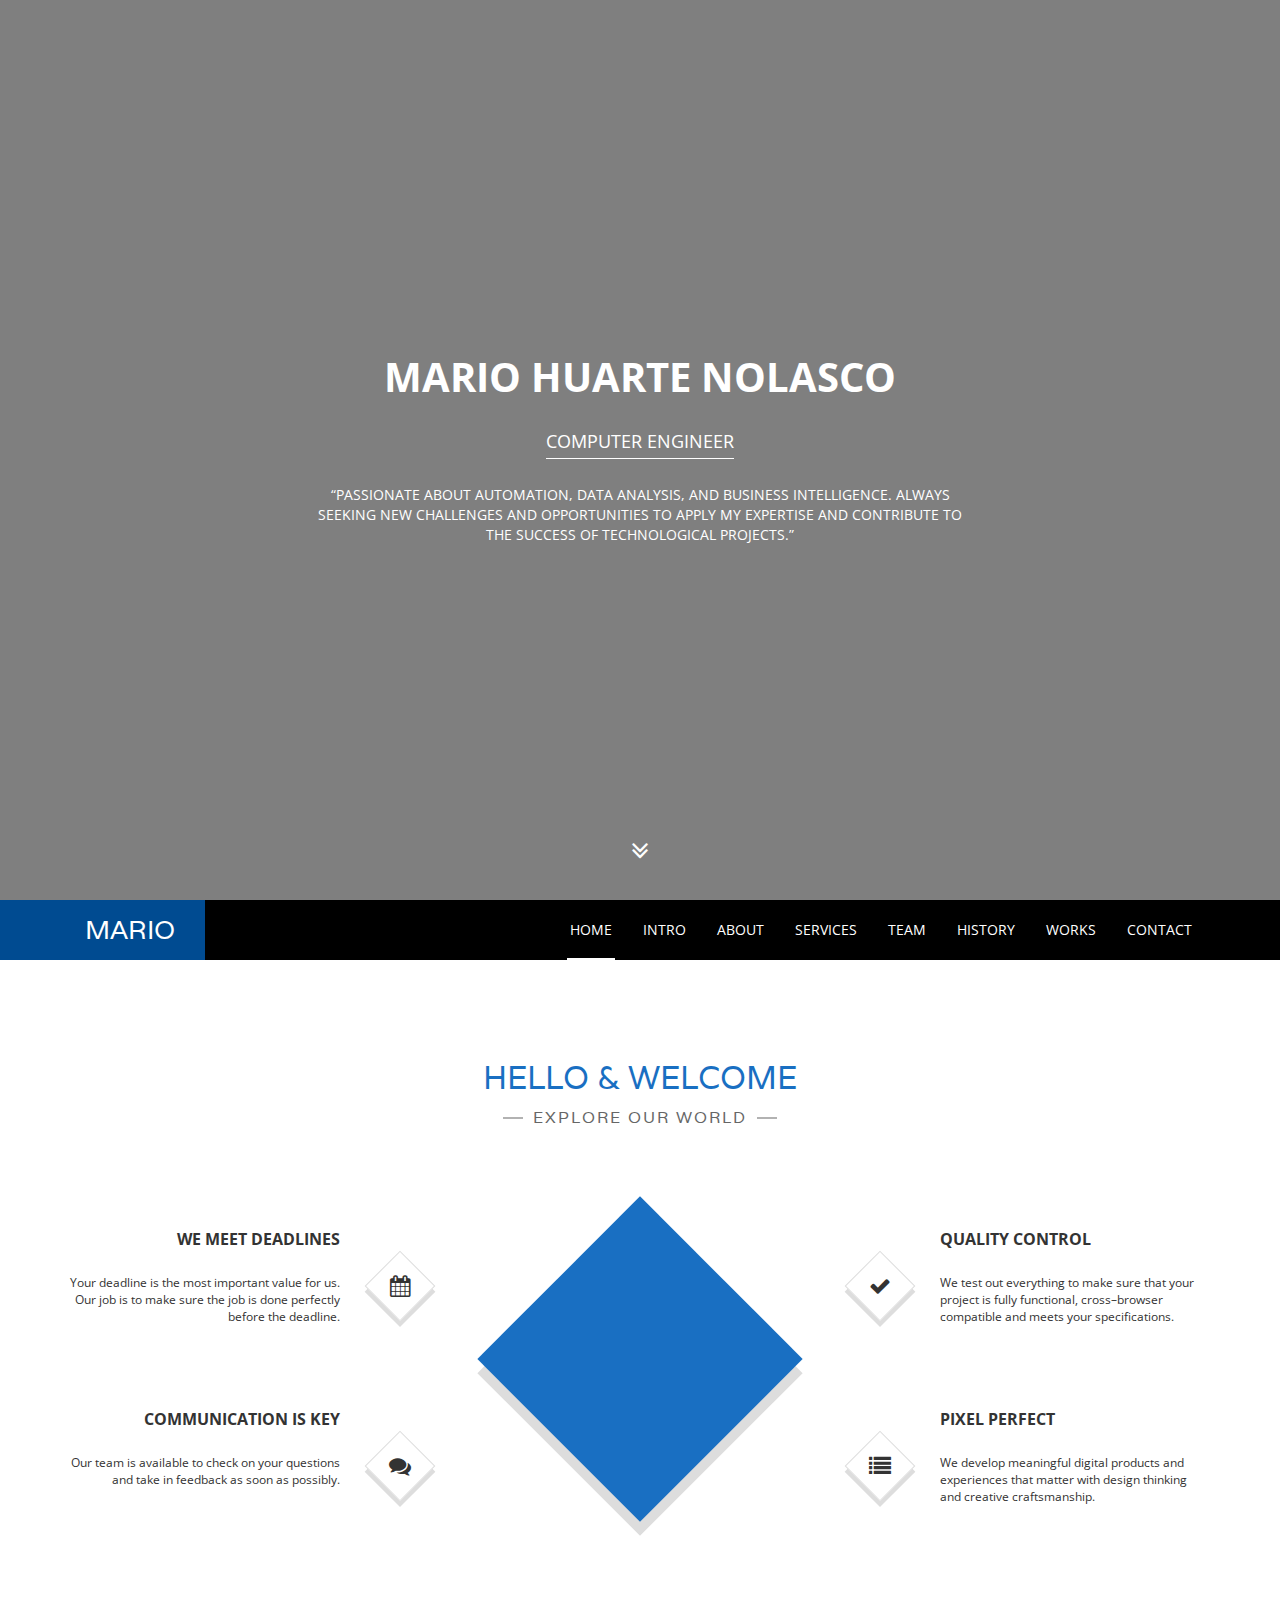
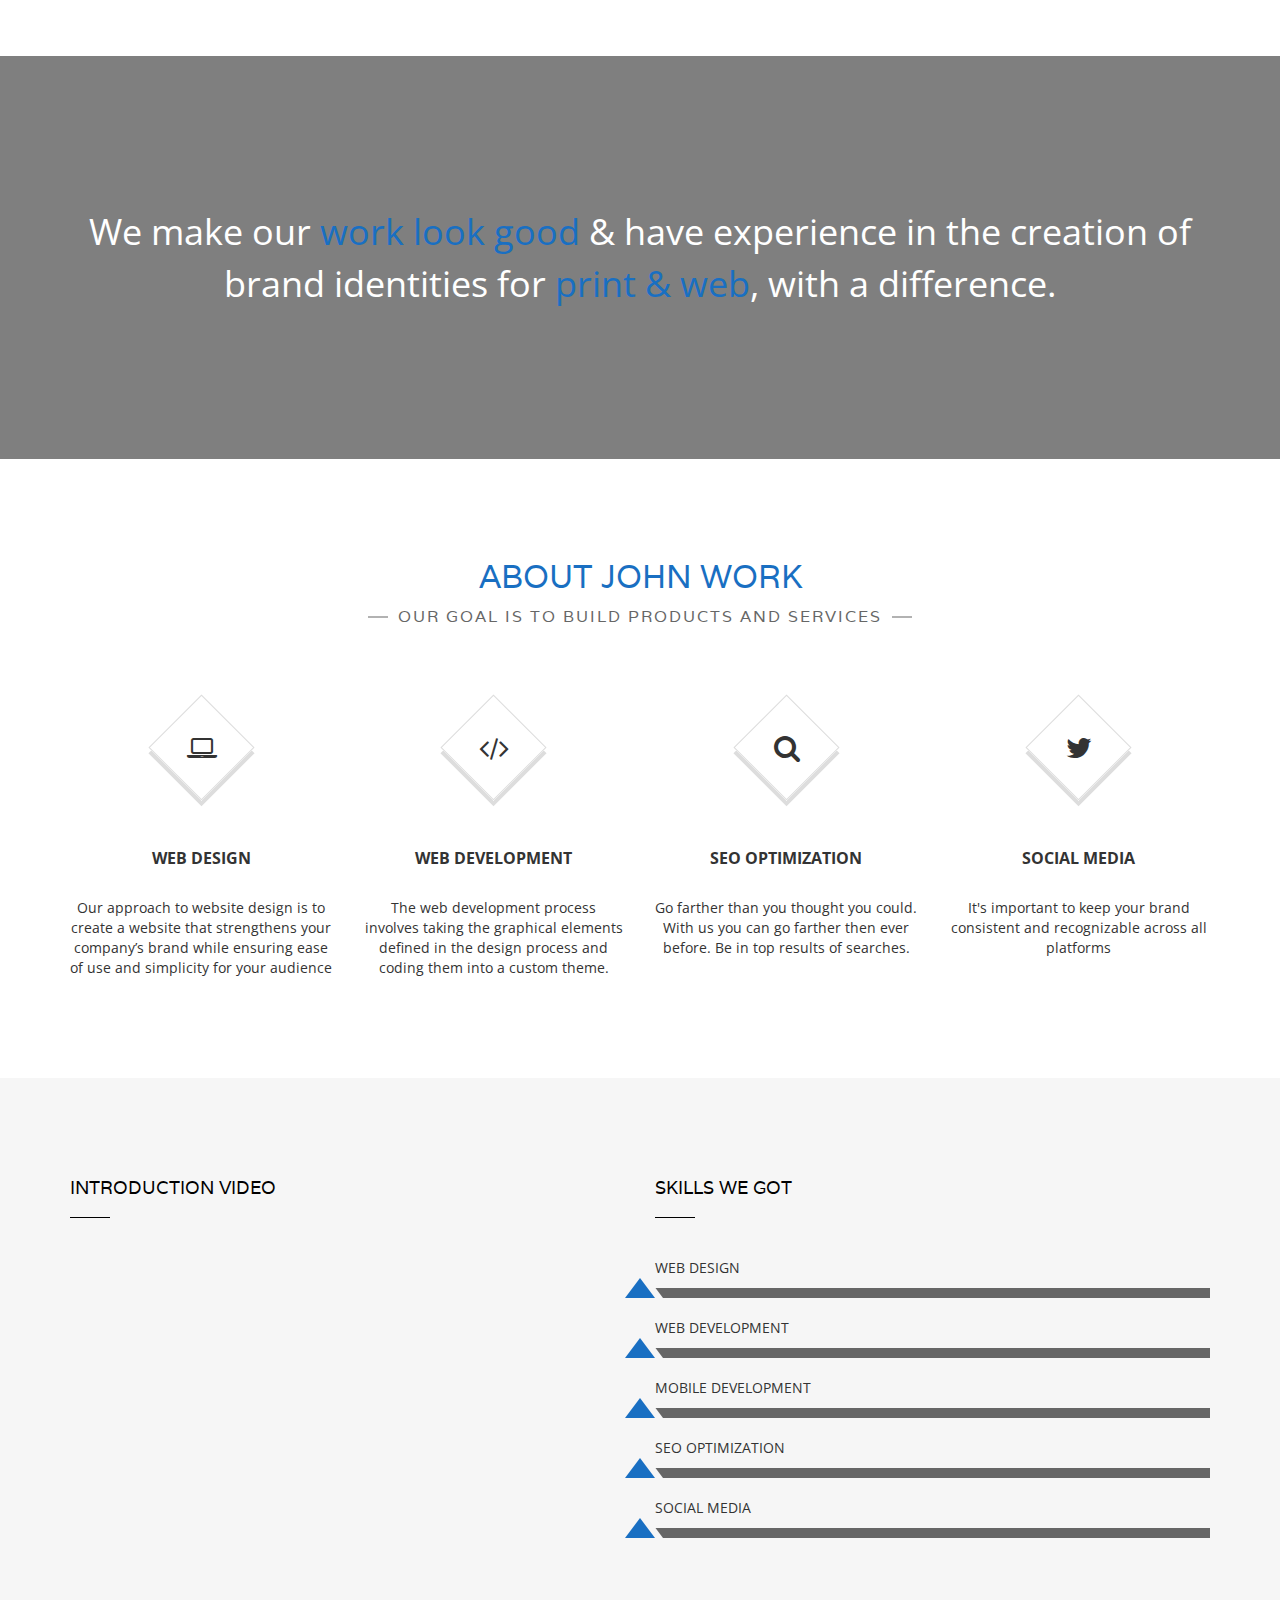
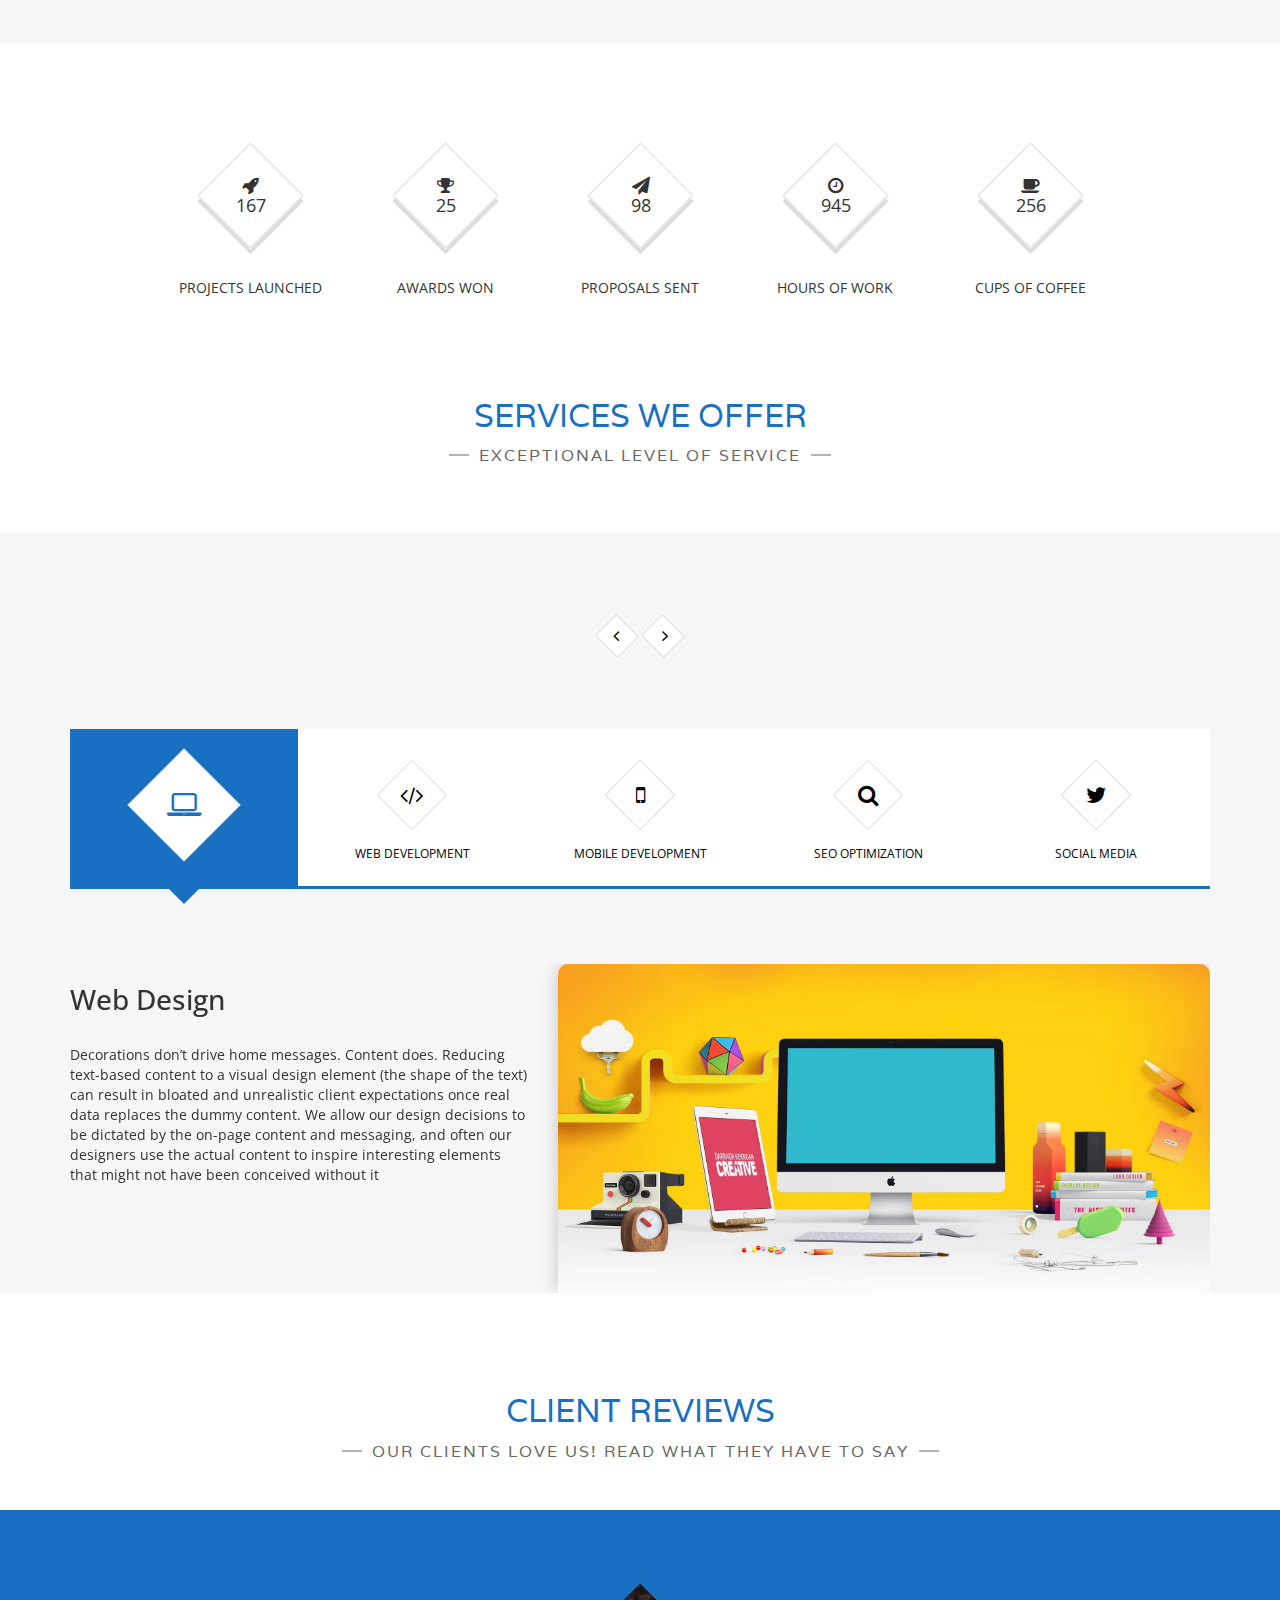
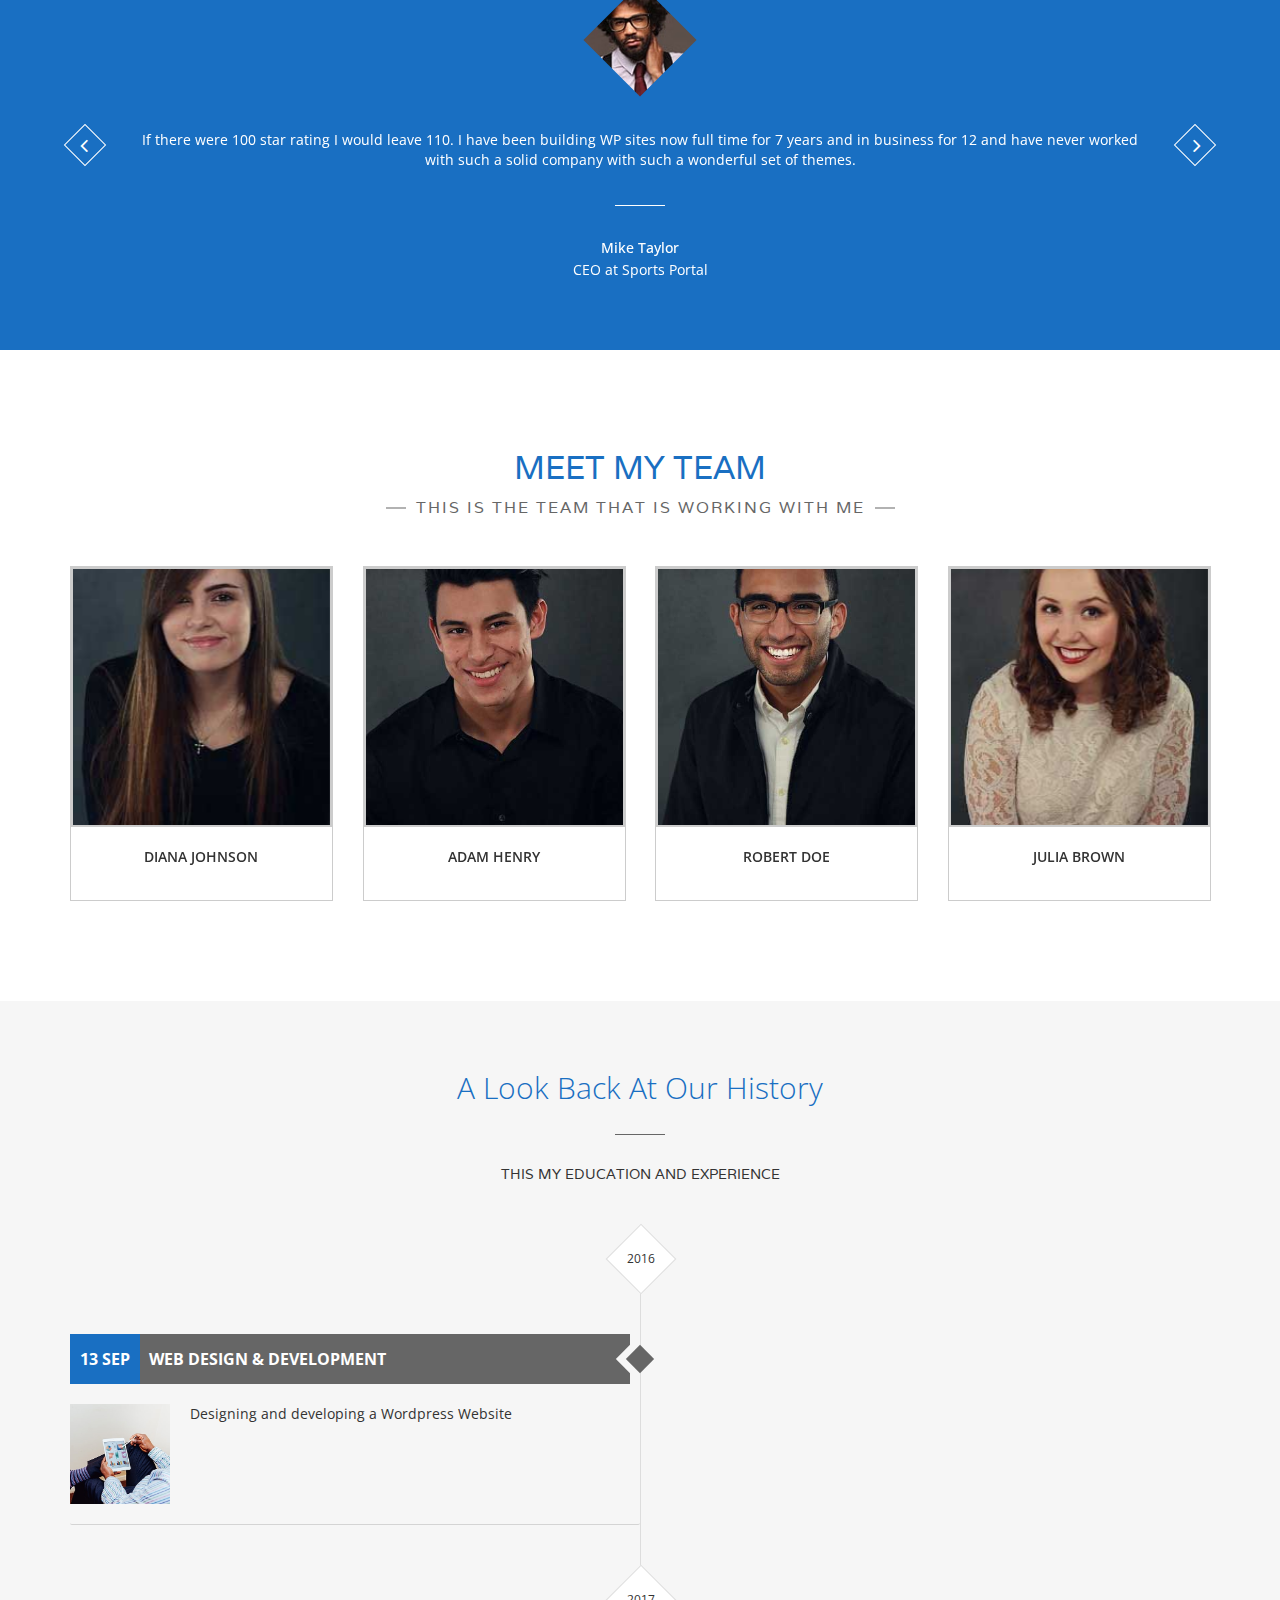
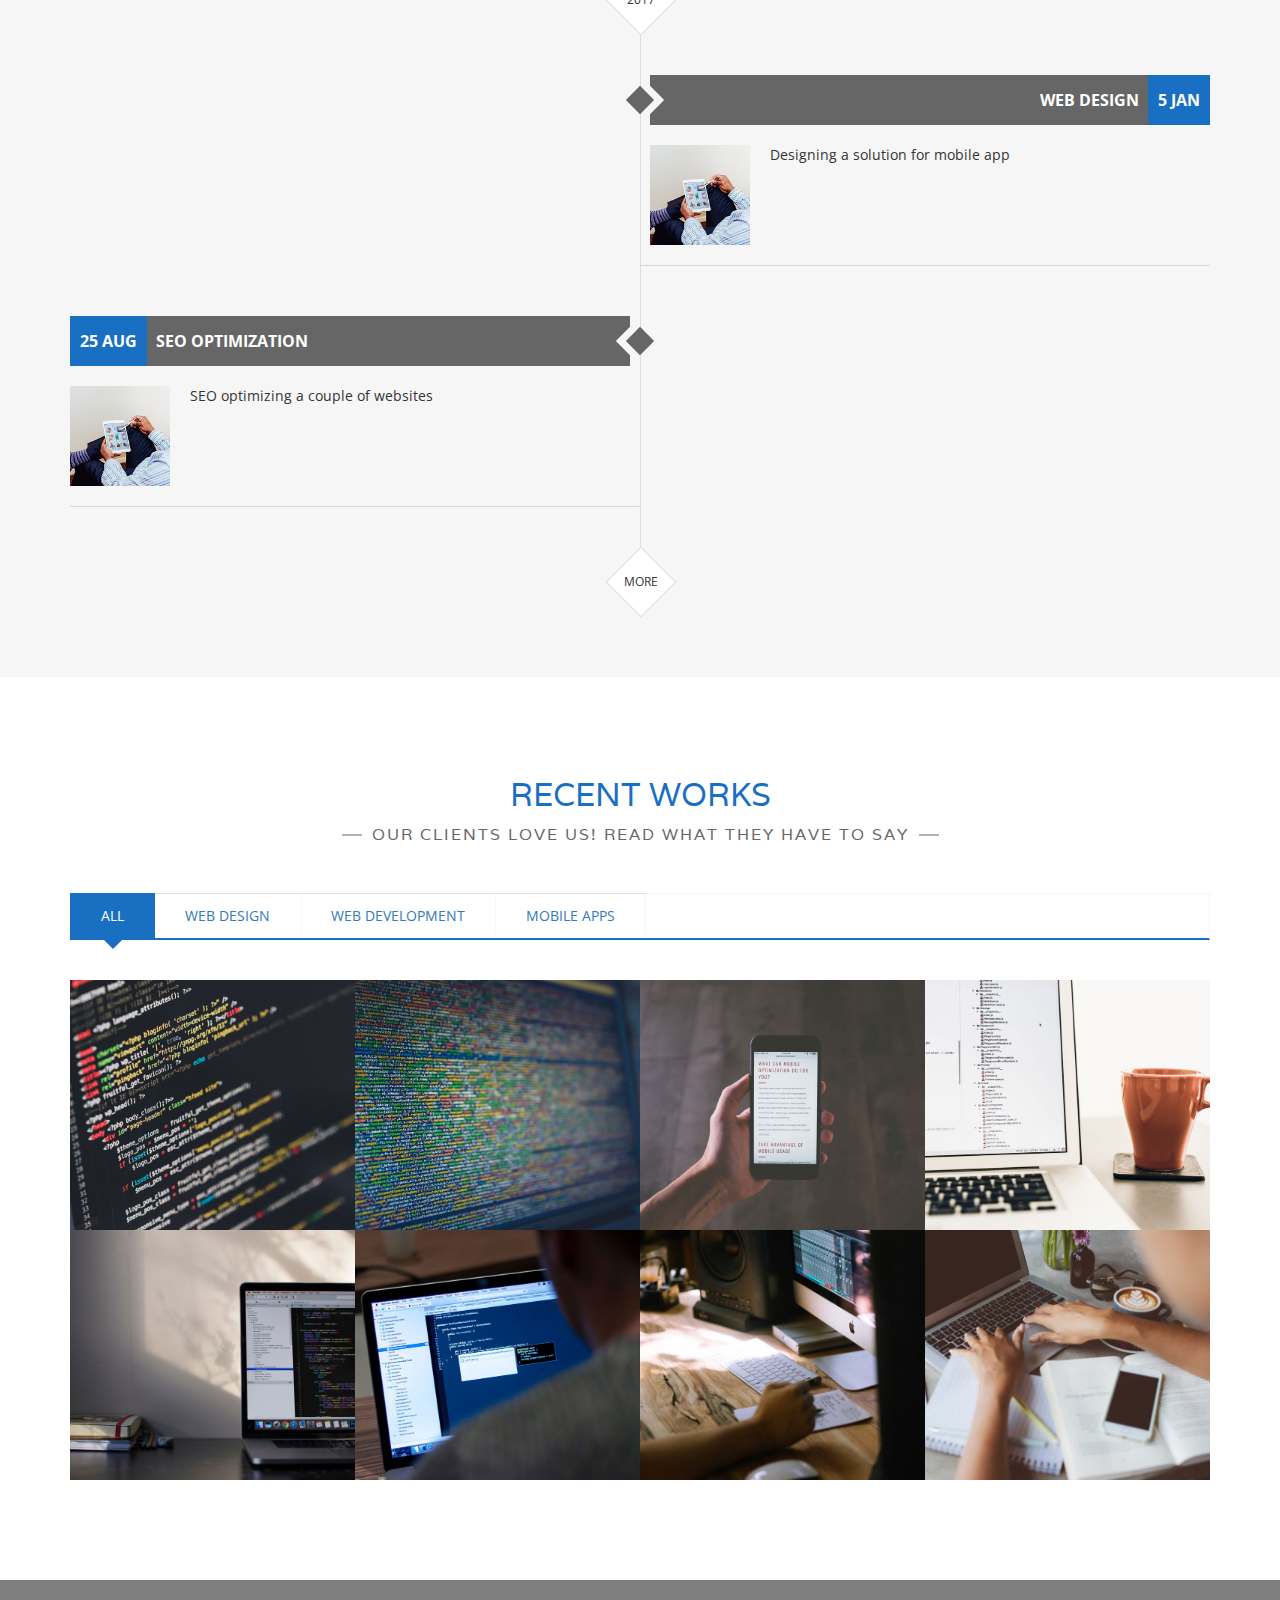
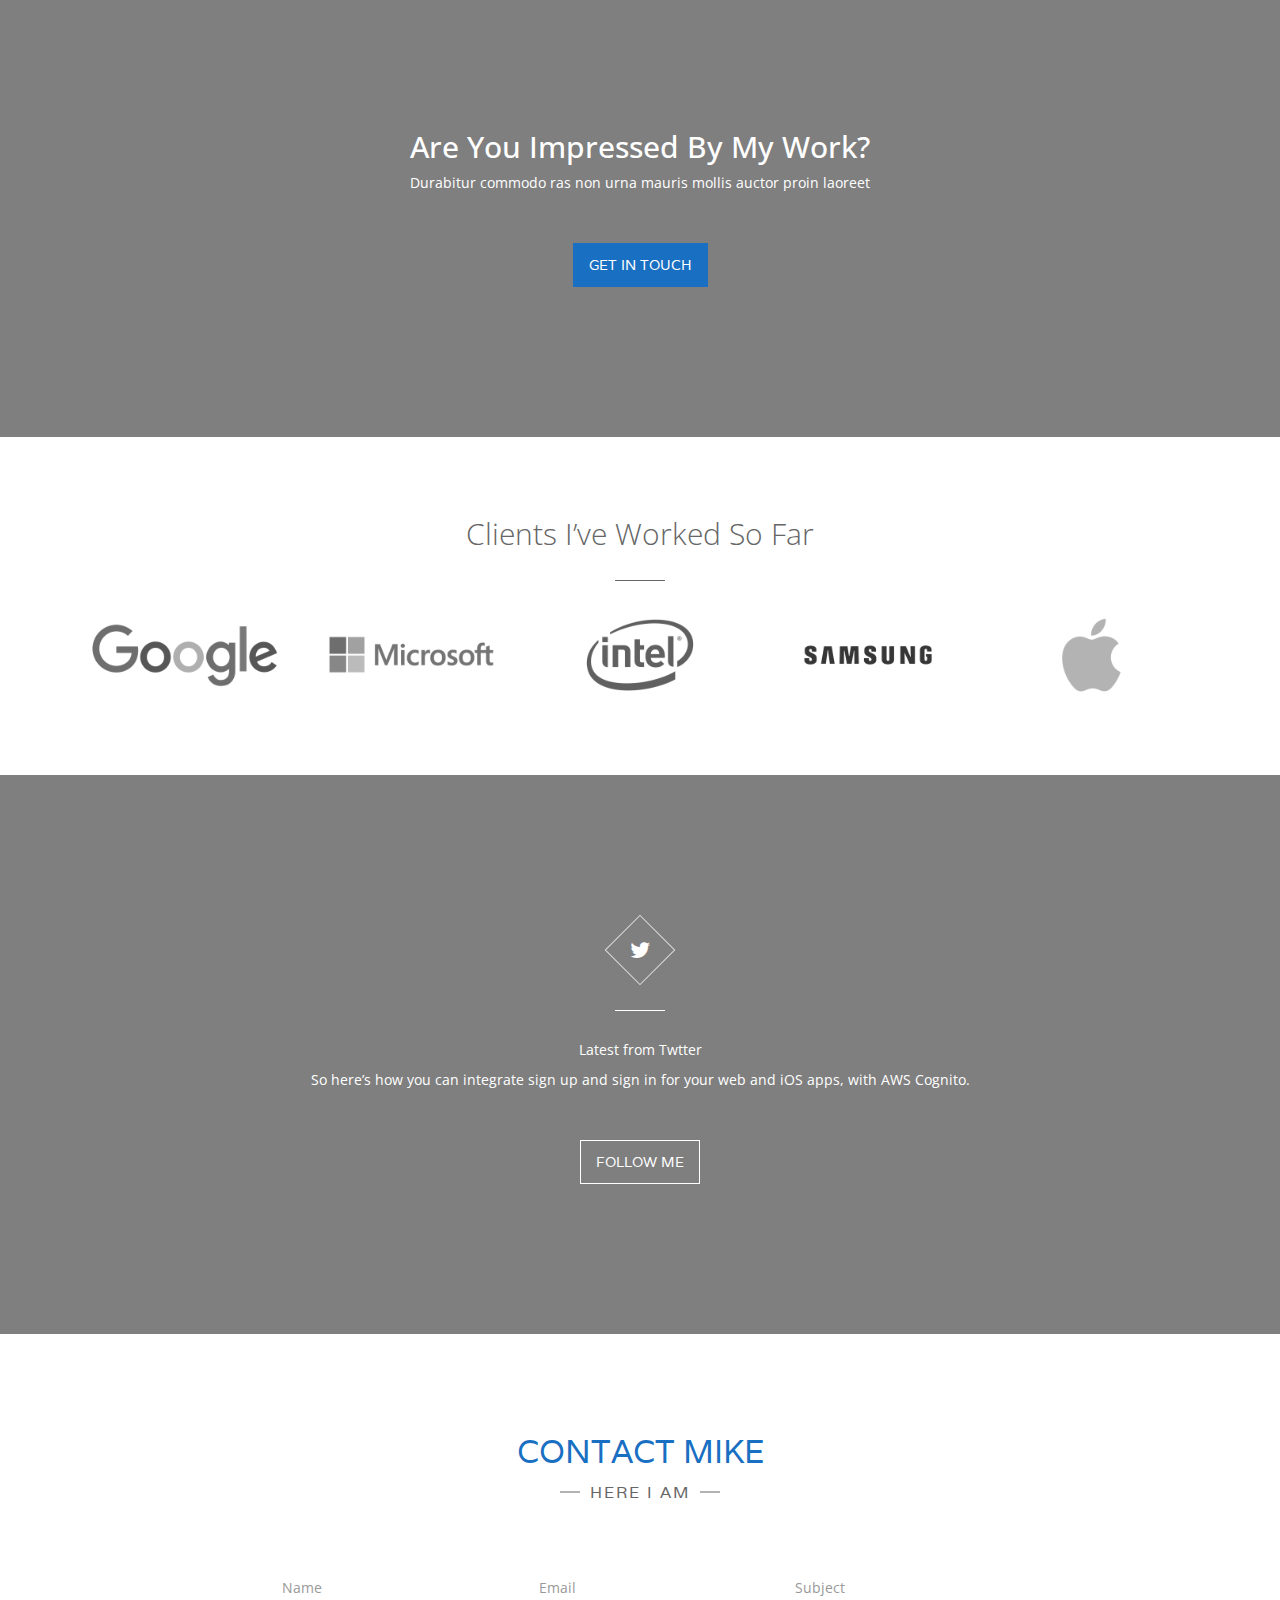
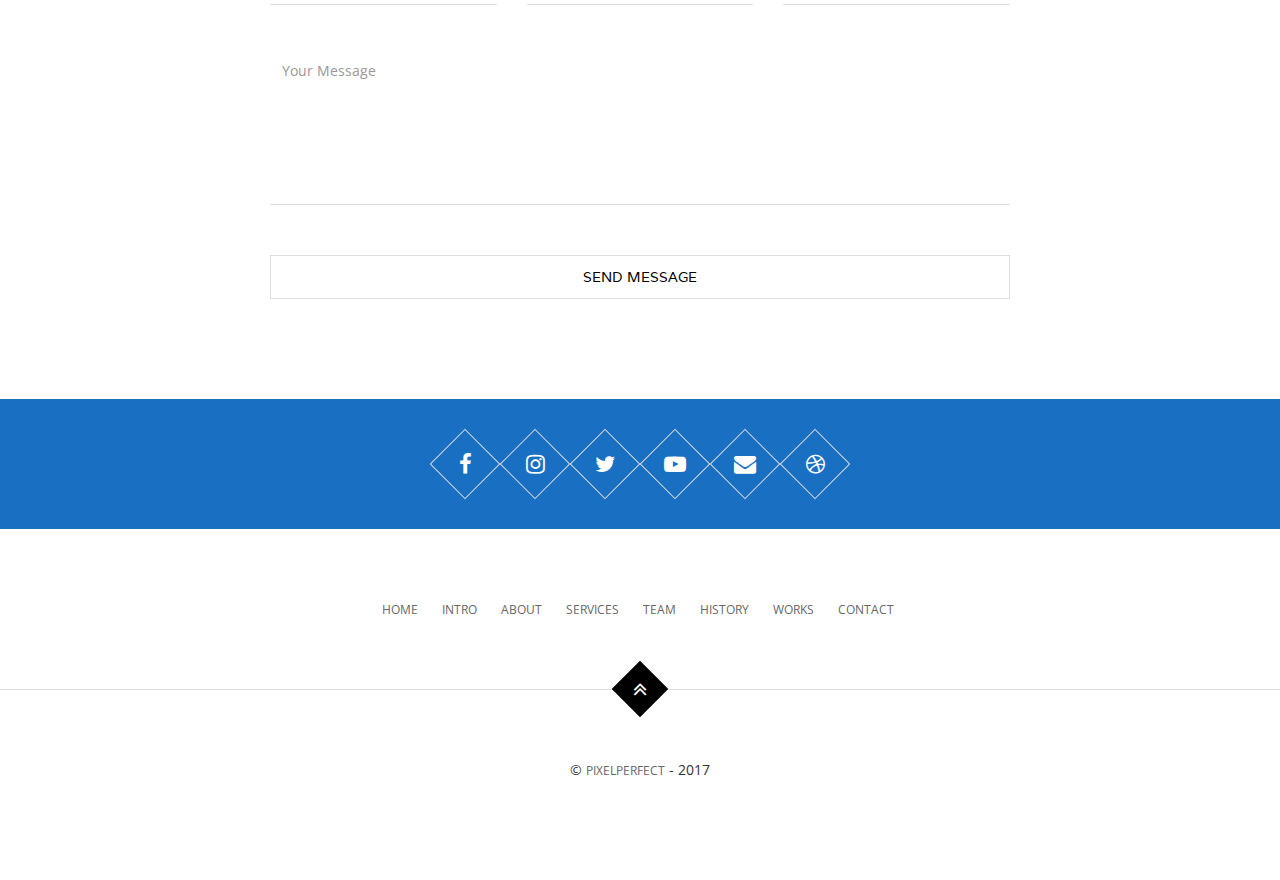
==== index.html @ 22e1e788 "Portada y color nav" ====
<!DOCTYPE html>
<html lang="en">
<head>

    <!-- Basic Page Needs
    ================================================== -->
    <meta http-equiv="Content-Type" content="text/html; charset=utf-8">
    <meta http-equiv="X-UA-Compatible" content="IE=edge">

    <title>MAHUNO</title>

    <meta name="description" content="">
    <meta name="author" content="">
    <meta name="keywords" content="">

    <!-- Mobile Specific Metas
    ================================================== -->
    <meta name="viewport" content="width=device-width, minimum-scale=1.0">
    <meta name="apple-mobile-web-app-capable" content="yes">

    <!-- Fonts -->
    <link href="https://fonts.googleapis.com/css?family=Open+Sans:300,400,600,700|Varela" rel="stylesheet">

    <!-- Favicon
    ================================================== -->
    <link rel="icon" type="image/png" sizes="32x32" href="assets/img/favicon-32x32.png">
    <link rel="icon" type="image/png" sizes="16x16" href="assets/img/favicon-16x16.png">
    <link rel="icon" sizes="16x16" href="assets/img/favicon.png">
 
    <link rel="mask-icon" href="assets/img/safari-pinned-tab.svg" color="#5bbad5">
    <meta name="theme-color" content="#ffffff">

    <!-- Stylesheets
    ================================================== -->
    <!-- Bootstrap core CSS -->
    <link rel="stylesheet" href="assets/css/bootstrap.min.css" />

    <!-- Font Awesome core CSS -->
    <link rel="stylesheet" href="assets/css/font-awesome.min.css" />
    
    <!-- Custom CSS -->
    <link rel="stylesheet" href="assets/css/style.css">

    <!-- HTML5 shim and Respond.js IE8 support of HTML5 elements and media queries -->
    <!--[if lt IE 9]>
    <script src="https://oss.maxcdn.com/libs/html5shiv/3.7.0/html5shiv.js"></script>
    <script src="https://oss.maxcdn.com/libs/respond.js/1.4.2/respond.min.js"></script>
    <![endif]-->
</head>
<body>

    <!-- Hero Section, Background Image change in css -->
    <div id="top" class="hero background-overlay">
    
        <!-- Name & Description -->
        <div class="hero-content">
            <h1>Mario Huarte Nolasco</h1>
            <p class="hero-job"><span>COMPUTER ENGINEER</span></p>
            <p class="hero-job-desc">“Passionate about automation, data analysis, and business intelligence. Always seeking new challenges and opportunities to apply my expertise and contribute to the success of technological projects.”</p>

        </div><!-- /.hero-content -->

        <div class="hero-arrow page-scroll home-arrow-down">
            <a class="" href="#intro"><i class="fa fa-angle-double-down" aria-hidden="true"></i></a>
        </div><!-- /.hero-arrow -->

    </div><!-- /.hero -->
    <!-- End Hero -->

    <!-- Header -->
    <header id="masthead" class="site-header">
        <nav id="primary-navigation" class="site-navigation" data-spy="affix">
            <div class="container">
                <div class="navbar-header page-scroll">

                    <button type="button" class="navbar-toggle collapsed" data-toggle="collapse" data-target="#portfolio-perfect-collapse" aria-expanded="false" >
                        <span class="icon-bar"></span>
                        <span class="icon-bar"></span>
                        <span class="icon-bar"></span>
                    </button>
                    
                    <!-- Name -->
                    <div class="page-scroll site-logo">
                        <a href="#top">MARIO</a>
                    </div>

                </div><!-- /.navbar-header -->

                <div class="main-menu collapse navbar-collapse" id="portfolio-perfect-collapse">

                    <!-- Navigation -->
                    <ul class="nav navbar-nav navbar-right">

                        <li class="page-scroll"><a href="#top">Home</a></li>
                        <li class="page-scroll"><a href="#intro">Intro</a></li>
                        <li class="page-scroll"><a href="#about">About</a></li>
                        <li class="page-scroll"><a href="#services">Services</a></li>
                        <li class="page-scroll"><a href="#team">Team</a></li>
                        <li class="page-scroll"><a href="#history">History</a></li>
                        <li class="page-scroll"><a href="#works">Works</a></li>
                        <li class="page-scroll"><a href="#contact">Contact</a></li>
                        
                    </ul><!-- /.navbar-nav -->

                </div><!-- /.navbar-collapse -->
            </div>
        </nav><!-- /.primary-navigation -->
    </header><!-- /#header -->
    <!-- End Header -->

    <!-- Main content -->
    <main id="main" class="site-main">

        <!-- Hello section -->
		<section class="site-section section-hello" id="intro">
			<div class="container">
				<h2>HELLO &amp; WELCOME</h2>
				<p class="section-subtitle"><span>EXPLORE OUR WORLD</span></p>
				<div class="row">
					<div class="col-sm-4">
						<div class="main-service text-right">
							<div class="rectangle">
								<i class="fa fa-calendar" aria-hidden="true"></i>
							</div><!-- /.rectangle -->
							<h3>We Meet Deadlines</h3>
							<p>Your deadline is the most important value for us. Our job is to make sure the job is done perfectly before the deadline.</p>
						</div><!-- /.main-service -->
                        <div class="main-service text-right">
                            <div class="rectangle">
                                <i class="fa fa-comments" aria-hidden="true"></i>
                            </div>
                            <h3>Communication Is Key</h3>
                            <p>Our team is available to check on your questions and take in feedback as soon as possibly.</p>
                        </div><!-- /.main-service -->
					</div>
					<div class="col-sm-4">
						<div class="big-rectangle">
							<img src="assets/img/john-logo.png" alt="">
						</div><!-- /.big-rectangle -->
					</div>
					<div class="col-sm-4">
                        <div class="main-service text-left">
                            <div class="rectangle">
                                <i class="fa fa-check" aria-hidden="true"></i>
                            </div>
                            <h3>Quality Control</h3>
                            <p>We test out everything to make sure that your project is fully functional, cross–browser compatible and meets your specifications.</p>
                        </div><!-- /.main-service -->
						<div class="main-service text-left">
							<div class="rectangle">
								<i class="fa fa-list" aria-hidden="true"></i>
							</div><!-- /.rectangle -->
							<h3>Pixel Perfect</h3>
							<p>We develop meaningful digital products and experiences that matter with design thinking and creative craftsmanship.</p>
						</div><!-- /.main-service -->
					</div>
				</div>
			</div>
		</section><!-- /.section-hello -->
        <!-- End Hello section -->

        <!-- Quote section -->
		<section class="section-background section-quote background-overlay text-center">
			<div class="container">
				<p>We make our <span>work look good</span> &amp; have experience in the creation of brand identities for <span>print &amp; web</span>, with a difference.</p>
			</div>
		</section><!-- /.section-quote -->
        <!-- End Quote section -->

        <!-- About section -->
        <section class="site-section section-about text-center" id="about">
            <div class="container">
                <h2>ABOUT John WORK</h2>
                <p class="section-subtitle"><span>Our goal is to build products and services</span></p>
                <div class="row">
                    <div class="col-sm-3 col-xs-6">
                        <div class="feature-about">
                            <div class="medium-rectangle rectangle">
                                <i class="fa fa-laptop" aria-hidden="true"></i>
                            </div><!-- /.rectangle -->
                            <h3>Web design</h3>
                            <p>Our approach to website design is to create a website that strengthens your company’s brand while ensuring ease of use and simplicity for your audience</p>
                        </div><!-- /.feature-about -->
                    </div>                    
                    <div class="col-sm-3 col-xs-6">
                        <div class="feature-about">
                            <div class="medium-rectangle rectangle">
                                <i class="fa fa-code" aria-hidden="true"></i>
                            </div><!-- /.rectangle -->
                            <h3>Web development</h3>
                            <p>The web development process involves taking the graphical elements defined in the design process and coding them into a custom theme.</p>
                        </div><!-- /.feature-about -->
                    </div>                    
                    <div class="col-sm-3 col-xs-6">
                        <div class="feature-about">
                            <div class="medium-rectangle rectangle">
                                <i class="fa fa-search" aria-hidden="true"></i>
                            </div><!-- /.rectangle -->
                            <h3>SEO OPTIMIZATION</h3>
                            <p>Go farther than you thought you could. With us you can go farther then ever before. Be in top results of searches.</p>
                        </div><!-- /.feature-about -->
                    </div>                    
                    <div class="col-sm-3 col-xs-6">
                        <div class="feature-about">
                            <div class="medium-rectangle rectangle">
                                <i class="fa fa-twitter" aria-hidden="true"></i>
                            </div><!-- /.rectangle -->
                            <h3>SOCIAL MEDIA</h3>
                            <p>It's important to keep your brand consistent and recognizable across all platforms</p>
                        </div><!-- /.feature-about -->
                    </div>
                </div>
            </div>
        </section><!-- /.section-about -->
        <!-- End About section -->

        <!-- Skills section -->
        <section class="site-section section-skills">
            <div class="container">
                <div class="row">
                    <div class="col-sm-6">
                        <h2>Introduction video</h2>
                        <iframe src="https://player.vimeo.com/video/158928871" width="100%" height="280" frameborder="0" webkitallowfullscreen mozallowfullscreen allowfullscreen></iframe>
                    </div>
                    <div class="col-sm-6">
                        <h2>SKILLS WE GOT</h2>
                        <div class="progress-group">
                            <p>Web design</p>
                            <div class="progress">
                                <div class="progress-bar" role="progressbar" data-transitiongoal="100">
                                </div>
                            </div><!-- /.progress -->
                        </div><!-- /.progress-group -->

                        <div class="progress-group">
                            <p>Web development</p>
                            <div class="progress">
                                <div class="progress-bar" role="progressbar" data-transitiongoal="100">
                                </div>
                            </div><!-- /.progress -->
                        </div><!-- /.progress-group -->

                        <div class="progress-group">
                            <p>Mobile Development</p>
                            <div class="progress">
                                <div class="progress-bar" role="progressbar" data-transitiongoal="95">
                                </div>
                            </div><!-- /.progress -->
                        </div><!-- /.progress-group -->

                        <div class="progress-group">
                            <p>SEO optimization</p>
                            <div class="progress">
                                <div class="progress-bar" role="progressbar" data-transitiongoal="100">
                                </div>
                            </div><!-- /.progress -->
                        </div><!-- /.progress-group -->

                        <div class="progress-group">
                            <p>Social Media</p>
                            <div class="progress">
                                <div class="progress-bar" role="progressbar" data-transitiongoal="90">
                                </div>
                            </div><!-- /.progress -->
                        </div><!-- /.progress-group -->
                    </div>
                </div>
            </div>
        </section><!-- /.section-skills -->
        <!-- End Skills section -->

        <!-- Counters section -->
        <section class="site-section section-counters text-center">
            <div class="container">
                <div class="row">
                    <div class="col-sm-2 col-xs-6 col-sm-offset-1">
                        <div class="counter">
                            <div class="rectangle medium-rectangle ">
                                <i class="fa fa-rocket" aria-hidden="true"></i>
                                <span class="counter-start" data-to="167" data-speed="2000">167</span>
                            </div><!-- /.rectangle -->
                            <p>Projects Launched</p>
                        </div><!-- /.counter -->
                    </div>
                    <div class="col-sm-2 col-xs-6">
                        <div class="counter">
                            <div class="rectangle medium-rectangle ">
                                <i class="fa fa-trophy" aria-hidden="true"></i>
                                <span class="counter-start" data-to="25" data-speed="2000">25</span>
                            </div><!-- /.rectangle -->
                             <p>Awards won</p>
                        </div><!-- /.counter -->
                    </div>                    
                    <div class="col-sm-2 col-xs-6">
                        <div class="counter">
                            <div class="rectangle medium-rectangle ">
                                <i class="fa fa-paper-plane" aria-hidden="true"></i>
                                <span class="counter-start" data-to="98" data-speed="2000">98</span>
                            </div><!-- /.rectangle -->
                             <p>Proposals Sent</p>
                        </div><!-- /.counter -->
                    </div>                    
                    <div class="col-sm-2 col-xs-6">
                        <div class="counter">
                            <div class="rectangle medium-rectangle ">
                                <i class="fa fa-clock-o" aria-hidden="true"></i>
                                <span class="counter-start" data-to="945" data-speed="2000">945</span>
                            </div><!-- /.rectangle -->
                             <p>Hours of work</p>
                        </div><!-- /.counter -->
                    </div>                    
                    <div class="col-sm-2 col-xs-12">
                        <div class="counter">
                            <div class="rectangle medium-rectangle ">
                                <i class="fa fa-coffee" aria-hidden="true"></i>
                                <span class="counter-start" data-to="256" data-speed="2000">256</span>
                            </div><!-- /.rectangle -->
                             <p>Cups of coffee</p>
                        </div><!-- /.counter -->
                    </div>
                </div>

            </div>
        </section><!-- /.section-counters -->
        <!-- End Counters section -->

        <!-- Services section -->
        <section class="site-section section-services" id="services">

            <div class="container-fluid">
                <h2>SERVICES WE OFFER</h2>
                <p class="section-subtitle"><span>Exceptional level of service</span></p>
            </div>

            <div class="container">

                <div class="carousel slide" id="services-carousel">

                    <div class="item-controls text-center">
                        <a href="#services-carousel" class="left btn carousel-control" data-slide="prev"><i class="fa fa-angle-left" aria-hidden="true"></i>
                        </a>
                        <a href="#services-carousel" class="right btn carousel-control" data-slide="next"><i class="fa fa-angle-right" aria-hidden="true"></i>
                        </a>
                    </div><!-- /.item-controls -->

                    <div class="carousel-indicators nav-tabs text-center">
                        <a data-target="#services-carousel" href="#" data-slide-to="0" class="active">
                            <div class="col-xs-4 col-sm-fifth">
                                <div class="service">
                                    <div class="rectangle">
                                        <i class="fa fa-laptop" aria-hidden="true"></i>
                                    </div>
                                    <p class="hidden-xs">Web design</p>
                                </div>
                            </div>
                        </a><!-- /.item -->
                        <a data-target="#services-carousel" href="#" data-slide-to="1">
                            <div class="col-xs-4 col-sm-fifth">
                                <div class="service">
                                    <div class="rectangle">
                                        <i class="fa fa-code" aria-hidden="true"></i>
                                    </div>
                                    <p class="hidden-xs">Web development</p>
                                </div>
                            </div>
                        </a><!-- /.item -->
                        <a data-target="#services-carousel" href="#" data-slide-to="2">
                            <div class="col-xs-4 col-sm-fifth">
                                <div class="service">
                                    <div class="rectangle">
                                        <i class="fa fa-mobile" aria-hidden="true"></i>
                                    </div>
                                    <p class="hidden-xs">Mobile Development</p>
                                </div>
                            </div>
                        </a><!-- /.item -->
                        <a data-target="#services-carousel" href="#" data-slide-to="3">
                            <div class="col-xs-4 col-sm-fifth">
                                <div class="service">
                                    <div class="rectangle">
                                        <i class="fa fa-search" aria-hidden="true"></i>
                                    </div>
                                    <p class="hidden-xs">SEO optimization</p>
                                </div>
                            </div>
                        </a><!-- /.item -->
                        <a data-target="#services-carousel" href="#" data-slide-to="4">
                            <div class="col-xs-4 col-sm-fifth">
                                <div class="service">
                                    <div class="rectangle">
                                        <i class="fa fa-twitter" aria-hidden="true"></i>
                                    </div>
                                    <p class="hidden-xs">Social Media</p>
                                </div>
                            </div>
                        </a><!-- /.item -->
                    </div><!-- /.carousel-indicators -->
                        
                           
                    <div class="carousel-inner">
                        <!-- Item 1 -->   
                        <div id="item1" class="item tab-pane active">
                            <div class="row">
                                <div class="col-md-5">
                                    <div class="service-info">
                                        <h3 class="service-title">Web Design</h3>
                                        <p>Decorations don’t drive home messages. Content does. Reducing text-based content to a visual design element (the shape of the text) can result in bloated and unrealistic client expectations once real data replaces the dummy content. We allow our design decisions to be dictated by the on-page content and messaging, and often our designers use the actual content to inspire interesting elements that might not have been conceived without it</p>
                                    </div>
                                </div>
                                <div class="col-md-7">
                                    <img src="assets/img/web-design.jpg" class="img-responsive" alt="">
                                </div>
                            </div>
                        </div><!-- /.item -->
                        <!-- Item 2 -->   
                        <div id="item2" class="item tab-pane">
                            <div class="row">
                                <div class="col-md-5">
                                    <div class="service-info">
                                        <h3 class="service-title">Web Development</h3>
                                        <p>Once we have come up with a unique design and have finalized the textures and graphics to be added, the next step is to make it all come together. And that is what we aim to achieve at our web development agency India. Only a professionally designed website can justify the uniqueness of your idea and this is a fact clearly understood by our team. </p>

                                        <p>While a good design can impress the users, it is the codes and development process that ensures that your target users will find the browsing experience equally amazing as your design. </p>
                                    </div>
                                </div>
                                <div class="col-md-7">
                                    <img src="assets/img/web-development.jpg" class="img-responsive" alt="">
                                </div>
                            </div>
                        </div><!-- /.item -->
                        <!-- Item 3 -->   
                        <div id="item3" class="item tab-pane">
                            <div class="row">
                                <div class="col-md-5">
                                    <div class="service-info">
                                        <h3 class="service-title">Mobile Development</h3>
                                        <p>With an increasing importance being given to smart phones, and mobile apps, it has become immensely important to include app development as part of web design services. Our team is known to provide excellent and extraordinary apps that are unique in every way. All the apps developed by our team are based on providing interesting features combined with enhanced functionality. With a mobile app in place, you can increase the reach of your brand and broaden its horizons too. You can have an easy to use professional app created that provides ease of functionality and an amazing appeal.</p>                                     
                                    </div>
                                </div>
                                <div class="col-md-7">
                                    <img src="assets/img/mobile-development.jpg" class="img-responsive" alt="">
                                </div>
                            </div>
                        </div><!-- /.item -->
                        <!-- Item 4 -->   
                        <div id="item4" class="item tab-pane">
                            <div class="row">
                                <div class="col-md-5">
                                    <div class="service-info">
                                        <h3 class="service-title">SEO optimization</h3>
                                        <p>Search engine optimization (SEO) is the process of improving the visibility of a web site in search engines. Consumer puts a lot of trust in search engines to find what they need. Google receives 34,000 searches per second. Those searches involve finding products, reviewing brands, and looking up business locations.</p>
                                    </div>
                                </div>
                                <div class="col-md-7">
                                    <img src="assets/img/seo-optimization.jpg" class="img-responsive" alt="">
                                </div>
                            </div>
                        </div><!-- /.item -->
                        <!-- Item 5 -->   
                        <div id="item5" class="item tab-pane">
                            <div class="row">
                                <div class="col-md-5">
                                    <div class="service-info">
                                        <h3 class="service-title">Social Media</h3>
                                        <p>Social Media, has become an essential tool of marketing an online business. It gives you a platform to interact and inform people about yourself and your brand. The concept of social media basically refers to the task of promoting websites or business through social media platforms..</p>
                                    </div>
                                </div>
                                <div class="col-md-7">
                                    <img src="assets/img/social-media.jpg" class="img-responsive" alt="">
                                </div>
                            </div>
                        </div><!-- /.item -->
                    </div><!-- /.carousel-inner -->
                </div><!-- /.carousel -->
            </div>
        </section><!-- /.section-services -->
        <!-- End Services section -->

        <!-- Reviews section -->
        <section class="site-section section-reviews text-center">
            <div class="container">
                <h2>Client Reviews</h2>
                <p class="section-subtitle"><span>OUR CLIENTS LOVE US! READ WHAT THEY HAVE TO SAY</span></p>
            </div>

            <div class="blue-bg">
                <div class="container">
                    <div class="review-carousel">
                        <!-- Review 1 -->
                        <div class="review">
                            <div class="rectangle">
                                <img src="assets/img/review.jpg" class="img-res" alt="">
                            </div>
                            <p>If there were 100 star rating I would leave 110. I have been building WP sites now full time for 7 years and in business for 12 and have never worked with such a solid company with such a wonderful set of themes.</p>
                            <div class="review-author">
                                <h3>Mike Taylor</h3>
                                <p>CEO at Sports Portal</p>
                            </div><!-- /.review-author -->
                        </div><!-- /.review -->
                        <!-- Review 2 -->
                        <div class="review">
                            <div class="rectangle">
                                <img src="assets/img/review-2.jpg" class="img-res" alt="">
                            </div>
                            <p>Diana Johnson is a rare SEO consultant who does things the right way. I’ve been consistently impressed with her process, organization and strategic method of doing SEO the right way.</p>
                            <div class="review-author">
                                <h3>Anna Murray</h3>
                                <p>CEO at Law firm</p>
                            </div><!-- /.review-author -->
                        </div><!-- /.review -->
                    </div><!-- /.review-carousel -->
                </div>
            </div>
        </section><!-- /.section-reviews -->
        <!-- End Reviews section -->

        <!-- Team section -->
        <section class="site-section section-team" id="team">
            <div class="container">
                <h2>MEET MY TEAM</h2>
                <p class="section-subtitle"><span>This is the team that is working with me</span></p>
                
                <div class="team">
                    <div class="row">   
                        <!-- Team Member --> 
                        <div class="col-md-3 col-xs-6">
                            <div class="team-member">
                                <div class="flipper">
                                    <div class="team-member-front">
                                        <div class="team-member-thumb">
                                            <img src="assets/img/employee-1.jpg" class="img-res" alt="">
                                        </div>  <!-- /.team-member-thumb -->
                                        <p class="team-member-front-name">DIANA JOHNSON</p>
                                    </div><!-- /.team-member-front -->
                                    <div class="team-member-back">
                                        <div class="team-member-info">
                                            <h3 class="team-member-back-name">DIANA JOHNSON</h3>
                                            <p class="team-member-back-position">Web Designer</p>
                                            <p class="team-member-back-info">Curabitur nulla odio bibendum sit amet facilisis sed lobortis id, just Donec ollic itudin facil isis nulla. Donec eget ligula. </p>
                                            <div class="social-icons small">
                                                <a href="#" class="rectangle"><i class="fa fa-facebook"></i></a>
                                                <a href="#" class="rectangle"><i class="fa fa-twitter"></i></a>
                                                <a href="#" class="rectangle"><i class="fa fa-linkedin"></i></a>
                                                <a href="#" class="rectangle"><i class="fa fa-dribbble"></i></a>
                                            </div>
                                        </div><!-- /.team-member-back-info -->
                                    </div><!-- /.team-member-back -->  
                                </div>         
                            </div><!-- /.team-member -->       
                        </div>
                        <!-- Team Member --> 
                        <div class="col-md-3 col-xs-6">
                            <div class="team-member">
                                <div class="flipper">
                                    <div class="team-member-front">
                                        <div class="team-member-thumb">
                                            <img src="assets/img/employee-2.jpg" class="img-res" alt="">
                                        </div>  <!-- /.team-member-thumb -->
                                        <p class="team-member-front-name">ADAM HENRY</p>
                                    </div><!-- /.team-member-front -->
                                    <div class="team-member-back">
                                        <div class="team-member-info">
                                            <h3 class="team-member-back-name">ADAM HENRY</h3>
                                            <p class="team-member-back-position">Web Developer</p>
                                            <p class="team-member-back-info">Curabitur nulla odio bibendum sit amet facilisis sed lobortis id, just Donec ollic itudin facil isis nulla. Donec eget ligula. </p>
                                            <div class="social-icons small">
                                                <a href="#" class="rectangle"><i class="fa fa-facebook"></i></a>
                                                <a href="#" class="rectangle"><i class="fa fa-twitter"></i></a>
                                                <a href="#" class="rectangle"><i class="fa fa-linkedin"></i></a>
                                                <a href="#" class="rectangle"><i class="fa fa-dribbble"></i></a>
                                            </div>
                                        </div><!-- /.team-member-back-info -->
                                    </div><!-- /.team-member-back -->  
                                </div>         
                            </div><!-- /.team-member -->       
                        </div>
                        <!-- Team Member --> 
                        <div class="col-md-3 col-xs-6">
                            <div class="team-member">
                                <div class="flipper">
                                    <div class="team-member-front">
                                        <div class="team-member-thumb">
                                            <img src="assets/img/employee-3.jpg" class="img-res" alt="">
                                        </div>  <!-- /.team-member-thumb -->
                                        <p class="team-member-front-name">ROBERT DOE</p>
                                    </div><!-- /.team-member-front -->
                                    <div class="team-member-back">
                                        <div class="team-member-info">
                                            <h3 class="team-member-back-name">ROBERT DOE</h3>
                                            <p class="team-member-back-position">Mobile APP Developer</p>
                                            <p class="team-member-back-info">Curabitur nulla odio bibendum sit amet facilisis sed lobortis id, just Donec ollic itudin facil isis nulla. Donec eget ligula. </p>
                                            <div class="social-icons small">
                                                <a href="#" class="rectangle"><i class="fa fa-facebook"></i></a>
                                                <a href="#" class="rectangle"><i class="fa fa-twitter"></i></a>
                                                <a href="#" class="rectangle"><i class="fa fa-linkedin"></i></a>
                                                <a href="#" class="rectangle"><i class="fa fa-dribbble"></i></a>
                                            </div>
                                        </div><!-- /.team-member-back-info -->
                                    </div><!-- /.team-member-back -->  
                                </div>         
                            </div><!-- /.team-member -->       
                        </div>
                        <!-- Team Member --> 
                        <div class="col-md-3 col-xs-6">
                            <div class="team-member">
                                <div class="flipper">
                                    <div class="team-member-front">
                                        <div class="team-member-thumb">
                                            <img src="assets/img/employee-4.jpg" class="img-res" alt="">
                                        </div>  <!-- /.team-member-thumb -->
                                        <p class="team-member-front-name">JULIA BROWN</p>
                                    </div><!-- /.team-member-front -->
                                    <div class="team-member-back">
                                        <div class="team-member-info">
                                            <h3 class="team-member-back-name">JULIA BROWN</h3>
                                            <p class="team-member-back-position">Seo Specialist</p>
                                            <p class="team-member-back-info">Curabitur nulla odio bibendum sit amet facilisis sed lobortis id, just Donec ollic itudin facil isis nulla. Donec eget ligula. </p>
                                            <div class="social-icons small">
                                                <a href="#" class="rectangle"><i class="fa fa-facebook"></i></a>
                                                <a href="#" class="rectangle"><i class="fa fa-twitter"></i></a>
                                                <a href="#" class="rectangle"><i class="fa fa-linkedin"></i></a>
                                                <a href="#" class="rectangle"><i class="fa fa-dribbble"></i></a>
                                            </div>
                                        </div><!-- /.team-member-back-info -->
                                    </div><!-- /.team-member-back -->  
                                </div>         
                            </div><!-- /.team-member -->       
                        </div>
                    </div>
                </div><!-- /.team -->   
            </div>
        </section><!-- /.section-team -->
        <!-- End Team section -->

        <!-- History section --> 
        <section class="section-history" id="history">
            <div class="container">          
                <div class="text-center section-diff-title">     
                    <h2>A Look Back At Our History</h2>
                    <p>This my Education and Experience</p>
                </div> 
                <!-- Timeline --> 
                <ul class="timeline">
                    <!-- Timeline badge --> 
                    <li class="timeline-start">
                        <div class="rectangle"><span>2016</span></div>
                    </li><!-- /.timeline-start -->

                    <!-- Timeline job & description  --> 
                    <li>
                        <div class="rectangle timeline-rectangle"></div>
                        <div class="timeline-panel">
                            <div class="timeline-heading">
                                <div class="timeline-date">
                                    <p>13 sep</p>
                                </div><!-- /.timeline-date -->
                                <div class="timeline-position">
                                    <p>Web design &amp; Development</p>
                                </div><!-- /.timeline-position -->
                            </div><!-- /.timeline-heading -->
                            <div class="timeline-body">
                                <div class="timeline-body-thumb">
                                    <img src="assets/img/timeline-img.jpg" class="img-res" alt="">
                                </div><!-- /.timeline-body-thumb -->
                                <p>Designing and developing a Wordpress Website</p>
                            </div><!-- /.timeline-body -->
                        </div><!-- /.timeline-panel -->
                    </li>

                    <!-- Timeline badge --> 
                    <li class="timeline-start">
                        <div class="rectangle"><span>2017</span></div>
                    </li><!-- /.timeline-start -->

                    <!-- Timeline job & description, inverted  --> 
                    <li class="timeline-inverted">
                        <div class="rectangle timeline-rectangle"></div>
                        <div class="timeline-panel">
                            <div class="timeline-heading">
                               <div class="timeline-position">
                                    <p>Web Design</p>
                                </div><!-- /.timeline-position -->
                                <div class="timeline-date">
                                    <p>5 Jan</p>
                                </div><!-- /.timeline-date -->
                            </div><!-- /.timeline-heading -->
                            <div class="timeline-body">
                                <div class="timeline-body-thumb">
                                    <img src="assets/img/timeline-img.jpg" class="img-res" alt="">
                                </div><!-- /.timeline-body-thumb -->
                                <p>Designing a solution for mobile app</p>
                            </div><!-- /.timeline-body -->
                        </div><!-- /.timeline-panel -->
                    </li><!-- /.timeline-inverted -->

                    <!-- Timeline job & description  --> 
                    <li>
                        <div class="rectangle timeline-rectangle"></div>
                        <div class="timeline-panel">
                            <div class="timeline-heading">
                                <div class="timeline-date">
                                    <p>25 Aug</p>
                                </div><!-- /.timeline-date -->
                                <div class="timeline-position">
                                    <p>Seo Optimization</p>
                                </div><!-- /.timeline-position -->
                            </div><!-- /.timeline-heading -->
                            <div class="timeline-body">
                                <div class="timeline-body-thumb">
                                    <img src="assets/img/timeline-img.jpg" class="img-res" alt="">
                                </div><!-- /.timeline-body-thumb -->
                                <p>SEO optimizing a couple of websites</p>
                            </div><!-- /.timeline-body -->
                        </div><!-- /.timeline-panel -->
                    </li>

                    <!-- Timeline Badge  --> 
                    <li class="timeline-end">
                        <div class="rectangle"><span>More</span></div>
                    </li><!-- /.timeline-end -->
                </ul><!-- /.timeline -->
            </div>
        </section><!-- /.section-history -->
        <!-- End History section --> 

        <!-- Portfolio/Works section --> 
        <section class="site-section section-works" id="works">
            <div class="container">
                <h2>RECENT WORKS</h2>
                <p class="section-subtitle"><span>OUR CLIENTS LOVE US! READ WHAT THEY HAVE TO SAY</span></p>

                <div class="portfolio">
                    <ul class="portfolio-sorting list-inline">
                        <li><a href="#" class=" active" data-group="all">all</a></li>
                        <li><a href="#" class="" data-group="webdesign">Web Design</a></li>
                        <li><a href="#" class="" data-group="webdev">Web Development</a></li>
                        <li><a href="#" class="" data-group="mobileapps">Mobile apps</a></li>
                    </ul><!-- /.portfolio-sorting  -->

                    <div id="grid">
                        
                        <!-- Portfolio item --> 
                        <div class="col-md-3 col-sm-4 col-xs-6" data-groups='["webdesign"]'>
                            <div class="portfolio-item">
                                <div class="portfolio-item-thumb">
                                    <img src="assets/img/portfolio-1.jpg" alt="" class="img-res">
                                    <a href="#" class="rectangle" data-toggle="modal" data-target="#portfolioItem1">
                                        <i class="fa fa-plus"></i>
                                    </a>
                                </div><!-- /.portfolio-item-thumb  -->
                                <div class="portfolio-info">
                                    <h3>PSD Template</h3>
                                    <p>Web Design</p>
                                </div><!-- /.portfolio-info  -->
                            </div>
                        </div><!-- /.col-md-3  -->
                        <!-- Portfolio item -->
                        <div class="col-md-3 col-sm-4 col-xs-6" data-groups='["webdev"]'>
                            <div class="portfolio-item">
                                <div class="portfolio-item-thumb">
                                    <img src="assets/img/portfolio-2.jpg" alt="" class="img-res">
                                    <a href="#" class="rectangle" data-toggle="modal" data-target="#portfolioItem2">
                                        <i class="fa fa-plus"></i>
                                    </a>
                                </div><!-- /.portfolio-item-thumb  -->
                                <div class="portfolio-info">
                                    <h3>Website</h3>
                                    <p>Web Development</p>
                                </div><!-- /.portfolio-info  -->
                            </div>
                        </div><!-- /.col-md-3  -->
                        <!-- Portfolio item -->
                        <div class="col-md-3 col-sm-4 col-xs-6" data-groups='["mobileapps"]'>
                            <div class="portfolio-item">
                                <div class="portfolio-item-thumb">
                                    <img src="assets/img/portfolio-4.jpg" alt="" class="img-res">
                                    <a href="#" class="rectangle" data-toggle="modal" data-target="#portfolioItem3">
                                        <i class="fa fa-plus"></i>
                                    </a>
                                </div><!-- /.portfolio-item-thumb  -->
                                <div class="portfolio-info">
                                    <h3>IOS App</h3>
                                    <p>Mobile App</p>
                                </div><!-- /.portfolio-info  -->
                            </div>
                        </div><!-- /.col-md-3  -->
                        <!-- Portfolio item -->
                        <div class="col-md-3 col-sm-4 col-xs-6" data-groups='["webdesign"]'>
                            <div class="portfolio-item">
                                <div class="portfolio-item-thumb">
                                    <img src="assets/img/portfolio-3.jpg" alt="" class="img-res">
                                    <a href="#" class="rectangle" data-toggle="modal" data-target="#portfolioItem4">
                                        <i class="fa fa-plus"></i>
                                    </a>
                                </div><!-- /.portfolio-item-thumb  -->
                                <div class="portfolio-info">
                                    <h3>PSD Template</h3>
                                    <p>Web Design</p>
                                </div><!-- /.portfolio-info  -->
                            </div>
                        </div><!-- /.col-md-3  -->
                        <!-- Portfolio item -->
                        <div class="col-md-3 col-sm-4 col-xs-6" data-groups='["webdev"]'>
                            <div class="portfolio-item">
                                <div class="portfolio-item-thumb">
                                    <img src="assets/img/portfolio-5.jpg" alt="" class="img-res">
                                    <a href="#" class="rectangle" data-toggle="modal" data-target="#portfolioItem5">
                                        <i class="fa fa-plus"></i>
                                    </a>
                                </div><!-- /.portfolio-item-thumb  -->
                                <div class="portfolio-info">
                                    <h3>Wordpress Website</h3>
                                    <p>Web Development</p>
                                </div><!-- /.portfolio-info  -->
                            </div>
                        </div><!-- /.col-md-3  -->
                        <!-- Portfolio item -->
                        <div class="col-md-3 col-sm-4 col-xs-6" data-groups='["mobileapps"]'>
                            <div class="portfolio-item">
                                <div class="portfolio-item-thumb">
                                    <img src="assets/img/portfolio-6.jpg" alt="" class="img-res">
                                    <a href="#" class="rectangle" data-toggle="modal" data-target="#portfolioItem6">
                                        <i class="fa fa-plus"></i>
                                    </a>
                                </div><!-- /.portfolio-item-thumb  -->
                                <div class="portfolio-info">
                                    <h3>Android App</h3>
                                    <p>Mobile App</p>
                                </div><!-- /.portfolio-info  -->
                            </div>
                        </div><!-- /.col-md-3  -->
                        <!-- Portfolio item -->
                        <div class="col-md-3 col-sm-4 col-xs-6" data-groups='["webdev"]'>
                            <div class="portfolio-item">
                                <div class="portfolio-item-thumb">
                                    <img src="assets/img/portfolio-7.jpg" alt="" class="img-res">
                                    <a href="#" class="rectangle" data-toggle="modal" data-target="#portfolioItem7">
                                        <i class="fa fa-plus"></i>
                                    </a>
                                </div><!-- /.portfolio-item-thumb  -->
                                <div class="portfolio-info">
                                    <h3>Woocommerce Website</h3>
                                    <p>Web Development</p>
                                </div><!-- /.portfolio-info  -->
                            </div>
                        </div><!-- /.col-md-3  -->
                        <!-- Portfolio item -->
                        <div class="col-md-3 col-sm-4 col-xs-6" data-groups='["webdesign"]'>
                            <div class="portfolio-item">
                                <div class="portfolio-item-thumb">
                                    <img src="assets/img/portfolio-8.jpg" alt="" class="img-res">
                                    <a href="#" class="rectangle" data-toggle="modal" data-target="#portfolioItem8">
                                        <i class="fa fa-plus"></i>
                                    </a>
                                </div><!-- /.portfolio-item-thumb  -->
                                <div class="portfolio-info">
                                    <h3>PSD Template</h3>
                                    <p>Web Design</p>
                                </div><!-- /.portfolio-info  -->
                            </div>
                        </div><!-- /.col-md-3  -->

                    </div><!-- /#grid -->
                </div>
            </div>
        </section><!-- /.section-works -->
        <!-- End Works section --> 

        <!-- Me section --> 
        <section class="section-background section-me background-overlay text-center">
            <div class="container page-scroll">
                <h2>Are You Impressed By My Work?</h2>
                <p>Durabitur commodo ras non urna mauris mollis auctor proin laoreet</p>
                <a href="#contact" class="btn">GET IN TOUCH</a>
            </div>
        </section><!-- /.section-me -->
        <!-- End Me section --> 

        <!-- Clients section --> 
        <section class="section-clients">
            <div class="container">
                <div class="text-center section-diff-title">     
                    <h2>Clients I’ve Worked So Far</h2>
                    <p></p>
                </div> 

                <div class="clients-carousel">
                    <!-- Client --> 
                    <a href="#" class="client">
                        <img src="assets/img/client-1.png" class="img-responsive" alt="">
                    </a><!-- /.client -->                    
                    <!-- Client -->
                    <a href="#" class="client">
                        <img src="assets/img/client-2.png" class="img-responsive" alt="">
                    </a><!-- /.client -->                    
                    <!-- Client -->
                    <a href="#" class="client">
                        <img src="assets/img/client-3.png" class="img-responsive" alt="">
                    </a><!-- /.client -->                    
                    <!-- Client -->
                    <a href="#" class="client">
                        <img src="assets/img/client-4.png" class="img-responsive" alt="">
                    </a><!-- /.client -->                    
                    <!-- Client -->
                    <a href="#" class="client">
                        <img src="assets/img/client-5.png" class="img-responsive" alt="">
                    </a><!-- /.client -->                    
                    <!-- Client -->
                    <a href="#" class="client">
                        <img src="assets/img/client-3.png" class="img-responsive" alt="">
                    </a><!-- /.client -->
                </div><!-- /.clients-carousel -->
            </div>
        </section><!-- /.section-clients -->
        <!-- End Clients section --> 

        <!-- Twitter section --> 
        <section class="section-background section-twitter background-overlay text-center">
            <div class="container">
                <div class="rectangle">
                    <i class="fa fa-twitter"></i>
                </div>
                <p>Latest from Twtter</p>
                <p>So here’s how you can integrate sign up and sign in for your web and iOS apps, with AWS Cognito.</p>
                <a href="#" class="btn btn-inverted">follow me</a>
            </div>
        </section><!-- /.section-twitter-->
        <!-- End Twitter section --> 

        <!-- Contacts section --> 
        <section class="site-section section-contact" id="contact">
            <div class="container">
                <h2>CONTACT MiKE</h2>
                <p class="section-subtitle"><span>Here i am</span></p>
                <div class="row">
                    <form>
                        <div class="col-md-4">
                            <input class="form-control" type="text" placeholder="Name" required>
                        </div>
                        <div class="col-md-4">
                            <input class="form-control" type="email" placeholder="Email" required>
                        </div>
                        <div class="col-md-4">
                            <input class="form-control" type="text" placeholder="Subject" required>
                        </div>
                        <div class="col-sm-12">
                            <textarea class="form-control" placeholder="Your Message"  required></textarea>
                        </div>

                        <div class="col-sm-12">
                            <button class="btn btn-inverted">Send Message</button>
                        </div>  
                    </form>
                </div>
            </div>
        </section><!-- /.section-contact-->
        <!-- End Contacts section --> 
        
        <!-- Social Networks section --> 
        <section class="section-networks blue-bg">
            <div class="container">
                <a href="#" class="rectangle">
                    <i class="fa fa-facebook"></i>
                </a>
                <a href="#" class="rectangle">
                    <i class="fa fa-instagram"></i>
                </a>
                <a href="#" class="rectangle">
                    <i class="fa fa-twitter"></i>
                </a>
                <a href="#" class="rectangle">
                    <i class="fa fa-youtube-play"></i>
                </a>
                <a href="#" class="rectangle">
                    <i class="fa fa-envelope"></i>
                </a>
                <a href="#" class="rectangle">
                    <i class="fa fa-dribbble"></i>
                </a>
            </div>
        </section><!-- /.section-networks-->
        <!-- End Social Networks section --> 

    </main><!-- /#main -->
    <!-- End Main content -->

    <!-- Footer --> 
    <footer id="colophon" class="site-footer">

        <div class="container-fluid">

            <ul class="list-unstyled list-inline">
                <li class="page-scroll"><a href="#top">Home</a></li>
                <li class="page-scroll"><a href="#intro">Intro</a></li>
                <li class="page-scroll"><a href="#about">About</a></li>
                <li class="page-scroll"><a href="#services">Services</a></li>
                <li class="page-scroll"><a href="#team">Team</a></li>
                <li class="page-scroll"><a href="#history">History</a></li>
                <li class="page-scroll"><a href="#works">Works</a></li>
                <li class="page-scroll"><a href="#contact">Contact</a></li>
            </ul>

            <div class="page-scroll">
                <a href="#top" class="rectangle">
                    <i class="fa fa-angle-double-up"></i>
                </a>
            </div>

        </div>

        <div class="container text-center">
            <p class="copyright">&copy; <a href="http://pixelperfect.mk/" target="_blank">PixelPerfect</a> - 2017</p>
        </div>

    </footer><!-- /#footer -->
    <!-- End Footer --> 

    <!-- Modals -->
    <div id="portfolioItem1" class="modal fade fade-scale" role="dialog">
        <div class="modal-dialog">
            <div class="modal-content">
                <div class="modal-header">
                    <a class="rectangle" data-dismiss="modal"><i class="fa fa-times"></i></a>
                    <img class="img-res" src="assets/img/portfolio-1.jpg" alt="">
                </div>
                <div class="modal-body">
                    <h4 class="modal-title">Project title</h4>
                    <p>Lorem ipsum dolor sit amet, consectetur adipiscing elit. Donec commodo finibus tristique. Maecenas dignissim condimentum sem eu tincidunt. Curabitur in dui quis magna vestibulum pulvinar a ut urna. Nam pellentesque mattis urna. Aenean eget lectus sit amet turpis facilisis consectetur quis vel ante. Integer in massa ut nibh ultricies sagittis imperdiet in ante. Nam sed turpis vel ante placerat feugiat ac tempus magna. Nam aliquet ullamcorper dolor non hendrerit.</p>
                </div>
                <div class="modal-footer">
                    <a href="#" class="btn">Visit Page</a>
                </div>
            </div><!-- /.modal-content -->
        </div><!-- /.modal-dialog -->
    </div><!-- /.modal -->

    <div id="portfolioItem2" class="modal fade fade-scale" role="dialog">
        <div class="modal-dialog">
            <div class="modal-content">
                <div class="modal-header">
                    <a class="rectangle" data-dismiss="modal"><i class="fa fa-times"></i></a>
                    <img class="img-res" src="assets/img/portfolio-2.jpg" alt="">
                </div>
                <div class="modal-body">
                    <h4 class="modal-title">Project title</h4>
                    <p>Lorem ipsum dolor sit amet, consectetur adipiscing elit. Donec commodo finibus tristique. Maecenas dignissim condimentum sem eu tincidunt. Curabitur in dui quis magna vestibulum pulvinar a ut urna. Nam pellentesque mattis urna. Aenean eget lectus sit amet turpis facilisis consectetur quis vel ante. Integer in massa ut nibh ultricies sagittis imperdiet in ante. Nam sed turpis vel ante placerat feugiat ac tempus magna. Nam aliquet ullamcorper dolor non hendrerit.</p>
                </div>
                <div class="modal-footer">
                    <a href="#" class="btn">Visit Page</a>
                </div>
            </div><!-- /.modal-content -->
        </div><!-- /.modal-dialog -->
    </div><!-- /.modal -->

    <div id="portfolioItem3" class="modal fade fade-scale" role="dialog">
        <div class="modal-dialog">
            <div class="modal-content">
                <div class="modal-header">
                    <a class="rectangle" data-dismiss="modal"><i class="fa fa-times"></i></a>
                    <img class="img-res" src="assets/img/portfolio-4.jpg" alt="">
                </div>
                <div class="modal-body">
                    <h4 class="modal-title">Project title</h4>
                    <p>Lorem ipsum dolor sit amet, consectetur adipiscing elit. Donec commodo finibus tristique. Maecenas dignissim condimentum sem eu tincidunt. Curabitur in dui quis magna vestibulum pulvinar a ut urna. Nam pellentesque mattis urna. Aenean eget lectus sit amet turpis facilisis consectetur quis vel ante. Integer in massa ut nibh ultricies sagittis imperdiet in ante. Nam sed turpis vel ante placerat feugiat ac tempus magna. Nam aliquet ullamcorper dolor non hendrerit.</p>
                </div>
                <div class="modal-footer">
                    <a href="#" class="btn">Visit Page</a>
                </div>
            </div><!-- /.modal-content -->
        </div><!-- /.modal-dialog -->
    </div><!-- /.modal -->

    <div id="portfolioItem4" class="modal fade fade-scale" role="dialog">
        <div class="modal-dialog">
            <div class="modal-content">
                <div class="modal-header">
                    <a class="rectangle" data-dismiss="modal"><i class="fa fa-times"></i></a>
                    <img class="img-res" src="assets/img/portfolio-3.jpg" alt="">
                </div>
                <div class="modal-body">
                    <h4 class="modal-title">Project title</h4>
                    <p>Lorem ipsum dolor sit amet, consectetur adipiscing elit. Donec commodo finibus tristique. Maecenas dignissim condimentum sem eu tincidunt. Curabitur in dui quis magna vestibulum pulvinar a ut urna. Nam pellentesque mattis urna. Aenean eget lectus sit amet turpis facilisis consectetur quis vel ante. Integer in massa ut nibh ultricies sagittis imperdiet in ante. Nam sed turpis vel ante placerat feugiat ac tempus magna. Nam aliquet ullamcorper dolor non hendrerit.</p>
                </div>
                <div class="modal-footer">
                    <a href="#" class="btn">Visit Page</a>
                </div>
            </div><!-- /.modal-content -->
        </div><!-- /.modal-dialog -->
    </div><!-- /.modal -->

    <div id="portfolioItem5" class="modal fade fade-scale" role="dialog">
        <div class="modal-dialog">
            <div class="modal-content">
                <div class="modal-header">
                    <a class="rectangle" data-dismiss="modal"><i class="fa fa-times"></i></a>
                    <img class="img-res" src="assets/img/portfolio-5.jpg" alt="">
                </div>
                <div class="modal-body">
                    <h4 class="modal-title">Project title</h4>
                    <p>Lorem ipsum dolor sit amet, consectetur adipiscing elit. Donec commodo finibus tristique. Maecenas dignissim condimentum sem eu tincidunt. Curabitur in dui quis magna vestibulum pulvinar a ut urna. Nam pellentesque mattis urna. Aenean eget lectus sit amet turpis facilisis consectetur quis vel ante. Integer in massa ut nibh ultricies sagittis imperdiet in ante. Nam sed turpis vel ante placerat feugiat ac tempus magna. Nam aliquet ullamcorper dolor non hendrerit.</p>
                </div>
                <div class="modal-footer">
                    <a href="#" class="btn">Visit Page</a>
                </div>
            </div><!-- /.modal-content -->
        </div><!-- /.modal-dialog -->
    </div><!-- /.modal -->

    <div id="portfolioItem6" class="modal fade fade-scale" role="dialog">
        <div class="modal-dialog">
            <div class="modal-content">
                <div class="modal-header">
                    <a class="rectangle" data-dismiss="modal"><i class="fa fa-times"></i></a>
                    <img class="img-res" src="assets/img/portfolio-6.jpg" alt="">
                </div>
                <div class="modal-body">
                    <h4 class="modal-title">Project title</h4>
                    <p>Lorem ipsum dolor sit amet, consectetur adipiscing elit. Donec commodo finibus tristique. Maecenas dignissim condimentum sem eu tincidunt. Curabitur in dui quis magna vestibulum pulvinar a ut urna. Nam pellentesque mattis urna. Aenean eget lectus sit amet turpis facilisis consectetur quis vel ante. Integer in massa ut nibh ultricies sagittis imperdiet in ante. Nam sed turpis vel ante placerat feugiat ac tempus magna. Nam aliquet ullamcorper dolor non hendrerit.</p>
                </div>
                <div class="modal-footer">
                    <a href="#" class="btn">Visit Page</a>
                </div>
            </div><!-- /.modal-content -->
        </div><!-- /.modal-dialog -->
    </div><!-- /.modal -->

    <div id="portfolioItem7" class="modal fade fade-scale" role="dialog">
        <div class="modal-dialog">
            <div class="modal-content">
                <div class="modal-header">
                    <a class="rectangle" data-dismiss="modal"><i class="fa fa-times"></i></a>
                    <img class="img-res" src="assets/img/portfolio-7.jpg" alt="">
                </div>
                <div class="modal-body">
                    <h4 class="modal-title">Project title</h4>
                    <p>Lorem ipsum dolor sit amet, consectetur adipiscing elit. Donec commodo finibus tristique. Maecenas dignissim condimentum sem eu tincidunt. Curabitur in dui quis magna vestibulum pulvinar a ut urna. Nam pellentesque mattis urna. Aenean eget lectus sit amet turpis facilisis consectetur quis vel ante. Integer in massa ut nibh ultricies sagittis imperdiet in ante. Nam sed turpis vel ante placerat feugiat ac tempus magna. Nam aliquet ullamcorper dolor non hendrerit.</p>
                </div>
                <div class="modal-footer">
                    <a href="#" class="btn">Visit Page</a>
                </div>
            </div><!-- /.modal-content -->
        </div><!-- /.modal-dialog -->
    </div><!-- /.modal -->

    <div id="portfolioItem8" class="modal fade fade-scale" role="dialog">
        <div class="modal-dialog">
            <div class="modal-content">
                <div class="modal-header">
                    <a class="rectangle" data-dismiss="modal"><i class="fa fa-times"></i></a>
                    <img class="img-res" src="assets/img/portfolio-8.jpg" alt="">
                </div>
                <div class="modal-body">
                    <h4 class="modal-title">Project title</h4>
                    <p>Lorem ipsum dolor sit amet, consectetur adipiscing elit. Donec commodo finibus tristique. Maecenas dignissim condimentum sem eu tincidunt. Curabitur in dui quis magna vestibulum pulvinar a ut urna. Nam pellentesque mattis urna. Aenean eget lectus sit amet turpis facilisis consectetur quis vel ante. Integer in massa ut nibh ultricies sagittis imperdiet in ante. Nam sed turpis vel ante placerat feugiat ac tempus magna. Nam aliquet ullamcorper dolor non hendrerit.</p>
                </div>
                <div class="modal-footer">
                    <a href="#" class="btn">Visit Page</a>
                </div>
            </div><!-- /.modal-content -->
        </div><!-- /.modal-dialog -->
    </div><!-- /.modal -->

    <!-- Bootstrap core JavaScript
    ================================================== -->
    <!-- Placed at the end of the document so the pages load faster -->
    <!-- jQuery core js | Do not Delete -->
    <script src="assets/js/jquery.min.js"></script>

    <!-- Bootstrap core js | Do not Delete -->
    <script src="assets/js/bootstrap.min.js"></script>

    <!-- Bootstrap progressbar JS -->
    <script src="assets/js/bootstrap-progressbar.min.js"></script>

    <!-- Count To JS -->
    <script src="assets/js/jquery.countTo.min.js"></script>

    <!-- Easing JS -->
    <script src="assets/js/jquery.easing.min.js"></script>

    <!-- Shuffle JS -->
    <script src="assets/js/jquery.shuffle.min.js"></script>

    <!-- Slick Carousel JS -->
    <script src="assets/js/slick.min.js"></script>

    <!-- Touchswipe JS -->
    <script src="assets/js/touchswipe.min.js"></script>

    <!-- Custom JS -->
    <script src="assets/js/script.js"></script>
  
</body>
</html>
---- assets/css/style.css ----
/*
 * Theme Name: Pixel Perfect Portfolio
 * Author: Pixel Perfect
 * Author URI/Mail: pixelperfectmk@gmail.com
 * Version: 1.0
 */


/* CUSTOM RESETS
================================================== */
a, button {
  -webkit-transition: all 0.25s ease-in-out;
  -o-transition: all 0.25s ease-in-out;
  -moz-transition: all 0.25s ease-in-out;
  transition: all 0.25s ease-in-out;
  cursor: pointer;
  outline: 0 none;
}

a:hover, a:focus {
  outline: 0 none;
  text-decoration: none;
}

/* LAYOUT
================================================== */
html, body {
  width: 100%;
  height: 100%;
  margin: 0;
  padding: 0;
  font-family: "Open Sans", sans-serif;
}

/* 
 * Background colors 
 */
.blue-bg {
  background-color: #196fc2;
}

/* 
 * Button
 */
.btn {
  font-family: "Varela", sans-serif;
  background-color: #196fc2;
  padding: 0 15px;
  color: #ffffff;
  height: 44px;
  line-height: 42px;
  border-radius: 0;
  border: 1px solid #196fc2;
  text-transform: uppercase;
}

.btn-inverted {
  color: #ffffff;
  background-color: transparent;
  border-color: #ffffff;
}

.btn:hover,
.btn:focus {
  color: #ffffff;
  background-color: transparent;
  border-color: #ffffff;
}

.btn-inverted:hover,
.btn-inverted:focus {
  color: #ffffff;
  background-color: #196fc2;
  border-color: #196fc2;
}

/* 
 * Rectangle 
 */
.rectangle,
.big-rectangle {
  display: inline-block;
  width: 50px;
  height: 50px;
  border: 1px solid #dddddd;
  transform: rotate(45deg);
  -webkit-transform: rotate(45deg);
  -moz-transform: rotate(45deg);
  -o-transform: rotate(45deg);
  -ms-transform: rotate(45deg);
  -webkit-box-shadow: 4px 4px 0px 0px #dddddd;
  -o-box-shadow: 4px 4px 0px 0px #dddddd;
  -moz-box-shadow: 4px 4px 0px 0px #dddddd;
  box-shadow: 4px 4px 0px 0px #dddddd;
}

.rectangle i,
.big-rectangle img,
.rectangle span,
.rectangle img {
  position: absolute;
  top: 50%;
  left: 50%;
  font-size: 22px;
  transform: translate(-50%, -50%) rotate(-45deg);
  -webkit-transform: translate(-50%, -50%) rotate(-45deg);
  -moz-transform: translate(-50%, -50%) rotate(-45deg);
  -o-transform: translate(-50%, -50%) rotate(-45deg);
  -ms-transform: translate(-50%, -50%) rotate(-45deg);
}

.big-rectangle {
  position: absolute;
  right: auto;
  top: 50%;
  left: 50%;
  margin: 0 auto;
  width: 230px;
  height: 230px;
  background-color: #196fc2;
  border: 0;
  transform: translate(-50%, -50%) rotate(45deg);
  -webkit-transform: translate(-50%, -50%) rotate(45deg);
  -moz-transform: translate(-50%, -50%) rotate(45deg);
  -o-transform: translate(-50%, -50%) rotate(45deg);
  -ms-transform: translate(-50%, -50%) rotate(45deg);
  -webkit-box-shadow: 10px 10px 0px 0px #dddddd;
  -o-box-shadow: 10px 10px 0px 0px #dddddd;
  -moz-box-shadow: 10px 10px 0px 0px #dddddd;
  box-shadow: 10px 10px 0px 0px #dddddd;
}

.medium-rectangle {
  width: 75px;
  height: 75px;
}

/*
 * Slick Slider
 */
.slick-slider {
  position: relative;
  -khtml-user-select: none;
  -webkit-user-select: none;
  -moz-user-select: none;
  -ms-user-select: none;
  user-select: none;
  -webkit-touch-callout: none;
  -ms-touch-action: pan-y;
  touch-action: pan-y;
  -webkit-tap-highlight-color: transparent;
}

.slick-slider.slick-track, .slick-slider.slick-list {
  transform: translate3d(0, 0, 0);
  -webkit-transform: translate3d(0, 0, 0);
  -moz-transform: translate3d(0, 0, 0);
  -o-transform: translate3d(0, 0, 0);
  -ms-transform: translate3d(0, 0, 0);
}

.slick-list {
  position: relative;
  overflow: hidden;
}

.slick-list:focus, .slick-list:hover {
  outline: none;
}

.slick-list.dragging {
  cursor: pointer;
  cursor: hand;
}

.slick-track:before, .slick-track:after {
  display: table;
  content: '';
}

.slick-track:after {
  clear: both;
}

.slick-loading .slick-track {
  visibility: hidden;
}

.slick-slide {
  display: none;
  float: left;
  height: 100%;
  min-height: 1px;
}

[dir='rtl'] .slick-slide {
  float: right;
}

.slick-slide.slick-loading img {
  display: none;
}

.slick-slide.dragging img {
  pointer-events: none;
}

.slick-initialized .slick-slide {
  display: block;
}

.slick-loading .slick-slide {
  visibility: hidden;
}

.carousel-control.left i,
.review-carousel .slick.rectangle.slick-prev i {
  padding-right: 3px;
}

.carousel-control.right i,
.review-carousel .slick.rectangle.slick-next i {
  padding-left: 3px;
}

/*
 * Social Network
 */
.social-icons.small {
  margin: 50px auto 0;
}

.social-icons.small .rectangle {
  margin: 0 4px;
  width: 30px;
  height: 30px;
  color: #fff;
}

.social-icons.small .rectangle i {
  font-size: 14px;
  -webkit-transition: all 0.25s ease-in-out;
  -o-transition: all 0.25s ease-in-out;
  -moz-transition: all 0.25s ease-in-out;
  transition: all 0.25s ease-in-out;
}

.social-icons.small .rectangle:hover {
  background-color: #fff;
}

.social-icons.small .rectangle:hover i {
  color: #196fc0;
}

.social-icons .rectangle {
  box-shadow: none;
  display: inline-block;
}

/* Image responsive */
.img-res {
  display: block;
  width: 100vw;
  height: 100vh;
  max-width: 100%;
  max-height: 100%;
  object-fit: cover;
}

/* HEADER
================================================== */
.site-header {
  height: 60px;
}

.site-logo {
  display: inline-block;
  position: relative;
  padding: 0 30px 0 15px;
  height: 60px;
  background-color: #004b91;
  z-index: 2;
}

.site-logo:before {
  content: '';
  position: absolute;
  width: 2000px;
  height: 100%;
  top: 0;
  right: 0;
  background-color: #004b91;
}

.site-logo a {
  position: relative;
  font-family: "Varela", sans-serif;
  display: inline-block;
  margin-top: 17px;
  font-size: 26px;
  line-height: 26px;
  color: #ffffff;
  text-transform: uppercase;
}

/* Navigation */
.site-navigation {
  background-color: black;
}

.site-navigation.affix {
  top: 0;
  left: 0;
  right: 0;
  width: 100%;
  z-index: 1005;
}

.site-navigation .navbar-nav {
  padding-top: 23px;
}

.site-navigation .navbar-nav > li > a {
  padding: 0px 3px 21px;
  font-size: 14px;
  line-height: 14px;
  color: #ffffff;
  text-transform: uppercase;
  border-bottom: 2px solid transparent;
  -webkit-transition: border-color 0.25s ease-in-out;
  -o-transition: border-color 0.25s ease-in-out;
  -moz-transition: border-color 0.25s ease-in-out;
  transition: border-color 0.25s ease-in-out;
}

.site-navigation .navbar-nav.navbar-right {
  margin-right: 0;
}

.site-navigation .navbar-nav > li + li > a {
  margin-left: 25px;
}

.navbar-nav > li > a:hover,
.navbar-nav > li.active > a,
.nav > li > a:hover,
.nav > li.active > a {
  background-color: transparent;
  border-color: #ffffff;
}

.nav > li > a:focus {
  background-color: transparent;
}

@media only screen and (max-width: 1199px) {
  /* HEADER */
  .site-navigation .navbar-nav > li + li > a {
    margin-left: 15px;
  }
  .service p {
    bottom: 10px;
  }
}

@media only screen and (max-width: 991px) {
  /* HEADER */
  .site-navigation .navbar-nav > li + li > a {
    margin-left: 8px;
  }
}

@media only screen and (max-width: 767px) {
  /* HEADER */
  /* Navigation */
  .site-navigation .navbar-nav {
    padding-top: 0;
  }
  .site-navigation .navbar-toggle {
    margin: 0 5px 0 0;
    height: 60px;
    line-height: 60px;
    border: 0;
  }
  .site-navigation .navbar-toggle .icon-bar {
    position: relative;
    background-color: #fff;
    transition: top 0.25s ease-in-out;
    -moz-transition: top 0.25s ease-in-out;
    -webkit-transition: top 0.25s ease-in-out;
    -o-transition: top 0.25s ease-in-out;
    -ms-transition: top 0.25s ease-in-out;
  }
  .site-navigation .navbar-toggle .icon-bar:first-child {
    top: 6px;
  }
  .site-navigation .navbar-toggle .icon-bar:last-child {
    top: -6px;
  }
  .site-navigation .navbar-toggle.collapsed .icon-bar {
    top: 0;
  }
  .site-navigation .navbar-collapse {
    position: relative;
    background-color: #196fc0;
    z-index: 99;
    text-align: center;
    border-top: 0;
    box-shadow: none;
  }
  .site-navigation .navbar-nav {
    margin: 0;
  }
  .site-navigation .navbar-nav > li > a {
    display: inline-block;
    margin: 10px 0;
    padding-bottom: 5px;
  }
  .site-navigation .navbar-nav > li + li > a {
    margin-left: 0;
  }
}

/* HERO
================================================== */
.hero {
  background: url(../img/code.png) center no-repeat;
  height: 100%;
  width: 100%;
  display: table;
  position: relative;
  background-size: cover;
}

.background-overlay:before {
  content: '';
  background-color: rgba(0, 0, 0, 0.5);
  height: 100%;
  width: 100%;
  position: absolute;
  top: 0;
  left: 0;
  z-index: 0;
}

.hero-content {
  color: #ffffff;
  display: table-cell;
  vertical-align: middle;
  position: relative;
}

.hero-content h1 {
  width: 100%;
  padding: 0 15px;
  font-size: 40px;
  font-weight: 700;
  text-align: center;
  margin: 0 auto;
  text-transform: uppercase;
}

.hero-content p {
  padding: 0 15px;
  margin: 30px auto 0;
  text-align: center;
  text-transform: uppercase;
}

.hero-content .hero-job {
  font-size: 18px;
}

.hero-content .hero-job span {
  padding-bottom: 5px;
  border-bottom: 1px solid #ffffff;
}

.hero-content .hero-job-desc {
  font-size: 14px;
  max-width: 700px;
}

.hero-arrow {
  position: absolute;
  left: 0;
  right: 0;
  bottom: 30px;
  width: 20px;
  margin: 0 auto;
  text-align: center;
}

.hero-arrow a {
  font-size: 28px;
  color: #ffffff;
}

@-webkit-keyframes home-arrow-down {
  from {
    transform: translate3d(0, 0px, 0);
    -webkit-transform: translate3d(0, 0px, 0);
    -moz-transform: translate3d(0, 0px, 0);
    -o-transform: translate3d(0, 0px, 0);
    -ms-transform: translate3d(0, 0px, 0);
    filter: alpha(opacity=0);
    -webkit-filter: alpha(opacity=0);
    opacity: 0;
  }
  10% {
    transform: translate3d(0, 5px, 0);
    -webkit-transform: translate3d(0, 5px, 0);
    -moz-transform: translate3d(0, 5px, 0);
    -o-transform: translate3d(0, 5px, 0);
    -ms-transform: translate3d(0, 5px, 0);
    filter: alpha(opacity=100);
    -webkit-filter: alpha(opacity=100);
    opacity: 1;
  }
  to {
    transform: translate3d(0, 30px, 0);
    -webkit-transform: translate3d(0, 30px, 0);
    -moz-transform: translate3d(0, 30px, 0);
    -o-transform: translate3d(0, 30px, 0);
    -ms-transform: translate3d(0, 30px, 0);
    filter: alpha(opacity=0);
    -webkit-filter: alpha(opacity=0);
    opacity: 0;
  }
}

@keyframes home-arrow-down {
  from {
    transform: translate3d(0, 0px, 0);
    -webkit-transform: translate3d(0, 0px, 0);
    -moz-transform: translate3d(0, 0px, 0);
    -o-transform: translate3d(0, 0px, 0);
    -ms-transform: translate3d(0, 0px, 0);
    filter: alpha(opacity=0);
    -webkit-filter: alpha(opacity=0);
    opacity: 0;
  }
  10% {
    transform: translate3d(0, 5px, 0);
    -webkit-transform: translate3d(0, 5px, 0);
    -moz-transform: translate3d(0, 5px, 0);
    -o-transform: translate3d(0, 5px, 0);
    -ms-transform: translate3d(0, 5px, 0);
    filter: alpha(opacity=100);
    -webkit-filter: alpha(opacity=100);
    opacity: 1;
  }
  to {
    transform: translate3d(0, 30px, 0);
    -webkit-transform: translate3d(0, 30px, 0);
    -moz-transform: translate3d(0, 30px, 0);
    -o-transform: translate3d(0, 30px, 0);
    -ms-transform: translate3d(0, 30px, 0);
    filter: alpha(opacity=0);
    -webkit-filter: alpha(opacity=0);
    opacity: 0;
  }
}

.home-arrow-down {
  -moz-animation: home-arrow-down 2s infinite;
  -webkit-animation: home-arrow-down 2s infinite;
  animation: home-arrow-down 2s infinite;
  -webkit-animation-play-state: running;
  animation-play-state: running;
}

.home-arrow-down:hover {
  -webkit-animation-play-state: paused;
  animation-play-state: paused;
}

@media only screen and (max-width: 767px) {
  /* HEADER */
  /* HERO */
  .hero-content h1 {
    font-size: 32px;
  }
  .hero-content p {
    margin: 20px auto 0;
  }
}

/* SITEMAIN
================================================== */
.site-main {
  background-color: #ffffff;
  z-index: 1;
}

/*
 * Sections
 */
.site-section {
  padding: 100px 0;
}

.site-section h2 {
  font-family: "Varela", sans-serif;
  margin: 0;
  font-size: 32px;
  color: #196fc2;
  text-align: center;
  text-transform: uppercase;
}

.section-subtitle {
  position: relative;
  font-family: "Varela", sans-serif;
  margin: 15px 0 0;
  font-size: 16px;
  line-height: 16px;
  color: #666;
  letter-spacing: 2px;
  text-align: center;
  text-transform: uppercase;
}

.section-subtitle span {
  position: relative;
}

.section-subtitle span:before, .section-subtitle span:after {
  display: inline-block;
  content: '';
  height: 1px;
  background-color: #666;
  width: 20px;
  position: absolute;
  top: 50%;
  transform: translateY(-50%);
  -webkit-transform: translateY(-50%);
  -moz-transform: translateY(-50%);
  -o-transform: translateY(-50%);
  -ms-transform: translateY(-50%);
}

.section-subtitle span:before {
  left: -30px;
}

.section-subtitle span:after {
  right: -30px;
}

.section-diff-title h2 {
  margin: 0;
  font-weight: 300;
  color: #666;
}

.section-diff-title p {
  position: relative;
  font-family: "Varela", sans-serif;
  margin: 60px 0 0;
}

.section-diff-title p:before {
  content: '';
  display: block;
  position: absolute;
  top: -30px;
  left: 0;
  right: 0;
  margin: 0 auto;
  height: 1px;
  width: 50px;
  background-color: #666;
}

@media only screen and (max-width: 991px) {
  /* Sections */
  .site-section {
    padding: 80px 0;
  }
}

@media only screen and (max-width: 767px) {
  /* Sections */
  .site-section {
    padding: 60px 0;
  }
  .site-section h2 {
    font-size: 24px;
  }
  .section-subtitle span {
    display: inline-block;
    max-width: 230px;
    font-size: 14px;
  }
}

/* Section: Hello */
.section-hello .row {
  margin-top: 70px;
}

.section-hello .col-sm-4 {
  min-height: 325px;
}

.main-service {
  position: relative;
  padding: 35px 0;
  min-height: 180px;
}

.main-service .rectangle {
  position: absolute;
  right: 5px;
  top: 50%;
  transform: translateY(-50%) rotate(45deg);
  -webkit-transform: translateY(-50%) rotate(45deg);
  -moz-transform: translateY(-50%) rotate(45deg);
  -o-transform: translateY(-50%) rotate(45deg);
  -ms-transform: translateY(-50%) rotate(45deg);
}

.main-service.text-right {
  padding-right: 90px;
}

.main-service.text-left {
  padding-left: 90px;
}

.main-service.text-left .rectangle {
  right: auto;
  left: 5px;
}

.main-service h3 {
  margin: 0;
  font-size: 16px;
  text-transform: uppercase;
  font-weight: 700;
}

.main-service p {
  margin: 25px 0 0;
  font-size: 12px;
}

@media only screen and (max-width: 1199px) {
  /* Section: Hello */
  .main-service {
    padding: 25px 0;
  }
}

@media only screen and (max-width: 991px) {
  /* Section: Hello */
  .big-rectangle {
    height: 170px;
    width: 170px;
  }
  .main-service {
    padding: 20px 0;
  }
  .main-service h3 {
    font-size: 14px;
  }
  .main-service.text-right {
    padding-right: 75px;
  }
  .main-service.text-left {
    padding-left: 75px;
  }
}

@media only screen and (max-width: 767px) {
  /* Section: Hello */
  .section-hello .row {
    margin-top: 30px;
  }
  .section-hello .col-sm-4 {
    min-height: 240px;
  }
  .section-hello .main-service {
    min-height: 100%;
  }
  .section-hello .main-service p {
    margin-top: 15px;
  }
}

/* Section: About */
.section-about .row {
  margin-top: 70px;
}

.section-about .col-sm-3 {
  min-height: 250px;
}

.section-about .rectangle {
  margin: 15px auto 10px;
}

.section-about .rectangle i {
  font-size: 28px;
}

.feature-about h3 {
  margin: 50px 0 0;
  font-size: 16px;
  font-weight: 700;
  text-transform: uppercase;
}

.feature-about p {
  margin: 30px 0 0;
}

@media only screen and (max-width: 767px) {
  .section-about .row {
    margin-top: 30px;
  }
  .section-about .col-xs-6:nth-child(n+3) .feature-about {
    margin-top: 20px;
  }
  .section-about .feature-about h3 {
    margin-top: 30px;
  }
  .section-about .feature-about p {
    margin-top: 15px;
  }
}

@media only screen and (max-width: 479px) {
  .section-about .col-xs-6 {
    width: 100%;
    min-height: 100%;
  }
  .section-about .col-xs-6:nth-child(n+2) .feature-about {
    margin-top: 20px;
  }
}

/* Section: Skills */
.section-skills {
  background-color: #f6f6f6;
}

.section-skills h2 {
  position: relative;
  padding-bottom: 20px;
  margin-bottom: 40px;
  font-size: 18px;
  color: #000;
  text-transform: uppercase;
  text-align: left;
}

.section-skills h2:before {
  content: '';
  position: absolute;
  bottom: 0;
  display: block;
  width: 40px;
  height: 1px;
  background-color: #000;
}

.section-skills p {
  margin: 10px 0 0;
}

.progress-group p {
  margin: 0;
  text-transform: uppercase;
}

.progress-group + .progress-group {
  margin-top: 20px;
}

.progress {
  position: relative;
  margin: 10px 0 0;
  background-color: #666;
  border-radius: 0;
  height: 10px;
  box-shadow: none;
  overflow: visible;
}

.progress-bar {
  position: relative;
  background-color: #196fc2;
  height: 10px;
}

.progress-bar:before {
  content: '';
  position: absolute;
  right: 0;
  top: -10px;
  width: 0;
  height: 0;
  border-style: solid;
  border-width: 0 15px 20px 15px;
  border-color: transparent transparent #196fc2 transparent;
  z-index: 2;
}

.progress-bar:after {
  content: '';
  position: absolute;
  right: -8px;
  top: -10px;
  width: 0;
  height: 0;
  border-style: solid;
  border-width: 0 15px 20px 15px;
  border-color: transparent transparent #f6f6f6 transparent;
  z-index: 1;
}

.progress-bar span {
  width: 40px !important;
  position: absolute;
  top: -30px;
  right: -7px;
  color: #000;
  z-index: 3;
}

.progressbar-back-text {
  display: none;
}

@media only screen and (max-width: 767px) {
  /* Section: Skills */
  .section-skills .col-sm-6 + .col-sm-6 {
    margin-top: 40px;
  }
  .section-skills h2 {
    margin-bottom: 20px;
    font-size: 18px;
  }
}

/* Section: Counters */
.site-section.section-counters {
  padding-bottom: 0;
}

.site-section.section-counters .rectangle {
  margin: 15px auto 10px;
}

.site-section.section-counters .rectangle i,
.site-section.section-counters .rectangle span {
  font-size: 18px;
}

.site-section.section-counters .rectangle i {
  padding-bottom: 20px;
}

.site-section.section-counters .rectangle i + span {
  padding-top: 20px;
}

.site-section.section-counters .row p {
  margin: 30px 0 0;
  text-transform: uppercase;
}

@media only screen and (max-width: 767px) {
  /* Section: Counters */
  .section-counters .col-sm-2:nth-child(n+3) {
    margin-top: 20px;
  }
  .section-counters .row p {
    margin-top: 15px;
  }
}

@media only screen and (max-width: 479px) {
  /* Section: Counters */
  .section-counters .col-sm-2 {
    width: 100%;
  }
  .section-counters .col-sm-2:nth-child(n+2) {
    margin-top: 20px;
  }
}

/* Section: Services */
.section-services.site-section {
  padding: 0;
  background-color: #f6f6f6;
}

.section-services .container-fluid {
  padding: 100px 15px 70px;
  background-color: #ffffff;
}

.section-services .container-fluid + .container {
  margin-top: 80px;
}

.section-services .col-sm-fifth {
  width: 20%;
  display: table;
}

.section-services .nav-tabs {
  position: relative;
  min-height: 160px;
  width: 100%;
  margin: 70px 0 0;
  bottom: 0;
  left: 0;
  border-bottom: 0;
}

.section-services .nav-tabs .col-sm-fifth {
  height: 160px;
  background: #ffffff;
  border-bottom: 3px solid #196fc2;
}

.section-services .carousel-inner {
  margin-top: 75px;
}

.section-services .carousel-inner img {
  border-radius: 10px 10px 0 0;
  -webkit-box-shadow: 0px 0px 18px 0px rgba(0, 0, 0, 0.2);
  -o-box-shadow: 0px 0px 18px 0px rgba(0, 0, 0, 0.2);
  -moz-box-shadow: 0px 0px 18px 0px rgba(0, 0, 0, 0.2);
  box-shadow: 0px 0px 18px 0px rgba(0, 0, 0, 0.2);
}

.section-services .item-controls {
  height: 45px;
}

.section-services .item-controls .carousel-control {
  margin: 7px 5px 0;
  position: relative;
  border: 1px solid #dddddd;
  background: #ffffff;
  width: 30px;
  height: 30px;
  transform: rotate(45deg);
  -webkit-transform: rotate(45deg);
  -moz-transform: rotate(45deg);
  -o-transform: rotate(45deg);
  -ms-transform: rotate(45deg);
  opacity: 1;
}

.section-services .item-controls .carousel-control i {
  position: absolute;
  top: 50%;
  left: 50%;
  color: #000;
  font-size: 18px;
  transform: translate(-50%, -50%) rotate(-45deg);
  -webkit-transform: translate(-50%, -50%) rotate(-45deg);
  -moz-transform: translate(-50%, -50%) rotate(-45deg);
  -o-transform: translate(-50%, -50%) rotate(-45deg);
  -ms-transform: translate(-50%, -50%) rotate(-45deg);
  text-shadow: none;
}

.section-services .item-controls .carousel-control:hover, .section-services .item-controls .carousel-control:focus {
  background-color: #196fc2;
  border-color: #196fc2;
}

.section-services .item-controls .carousel-control:hover i, .section-services .item-controls .carousel-control:focus i {
  color: #ffffff;
}

.section-services .item-controls.left i {
  padding-right: 3px;
}

.section-services .item-controls.right i {
  padding-left: 3px;
}

.service {
  position: relative;
  display: table-cell;
  vertical-align: middle;
  color: #000;
}

.service .rectangle {
  margin: 0 auto 20px;
  box-shadow: none;
}

.service p {
  position: absolute;
  left: 0;
  right: 0;
  margin-bottom: 0;
  text-transform: uppercase;
  font-size: 12px;
}

.section-services .col-sm-7 {
  position: absolute;
  right: 0;
  bottom: 0;
}

.section-services .col-sm-5 {
  min-height: 390px;
}

.service-info h3 {
  font-size: 28px;
  margin: 20px 0 0;
}

.service-info p {
  margin: 30px 0 0;
}

.nav-tabs .col-sm-fifth,
.item-controls .carousel-control i,
.service .rectangle,
.service p,
.carousel-indicators .service .rectangle i {
  -webkit-transition: all 0.15s ease-in-out;
  -o-transition: all 0.15s ease-in-out;
  -moz-transition: all 0.15s ease-in-out;
  transition: all 0.15s ease-in-out;
}

.carousel-indicators .active .col-sm-fifth,
.carousel-indicators a:hover .col-sm-fifth {
  background-color: #196fc2;
}

.carousel-indicators .active .service p,
.carousel-indicators a:hover .service p {
  opacity: 0;
  visibility: hidden;
}

.carousel-indicators .active .service .rectangle,
.carousel-indicators a:hover .service .rectangle {
  background-color: #ffffff;
  height: 80px;
  width: 80px;
  margin-bottom: 0;
}

.carousel-indicators .active .service .rectangle i,
.carousel-indicators a:hover .service .rectangle i {
  font-size: 32px;
}

.carousel-indicators .active .service .rectangle {
  color: #196fc2;
}

.carousel-indicators .active .service:after {
  content: '';
  position: absolute;
  left: 0;
  right: 0;
  bottom: -18px;
  margin: 0 auto;
  width: 0;
  height: 0;
  border-style: solid;
  border-width: 15px 15px 0 15px;
  border-color: #196fc2 transparent transparent transparent;
  z-index: 99;
}

@media only screen and (max-width: 991px) {
  /* Section: Services */
  .section-services .container-fluid {
    padding: 80px 15px 50px;
  }
  .section-services .container-fluid + .container {
    margin-top: 60px;
  }
  .section-services .nav-tabs {
    margin-top: 50px;
  }
  .section-services .carousel-inner {
    margin-top: 55px;
  }
  .section-services .service-info h3 {
    margin-top: 0;
  }
  .section-services img {
    margin: 30px auto 0;
  }
}

@media only screen and (max-width: 767px) {
  /* Section: Services */
  .section-services .container-fluid {
    padding: 60px 15px 30px;
  }
  .section-services .container-fluid + .container {
    margin-top: 40px;
  }
  .section-services .nav-tabs {
    margin-top: 30px;
    min-height: 70px;
  }
  .section-services .nav-tabs .col-sm-fifth {
    height: 70px;
  }
  .section-services .carousel-inner {
    margin-top: 35px;
  }
  .section-services .carousel-indicators .active .service .rectangle,
  .section-services .carousel-indicators a:hover .service .rectangle,
  .section-services .carousel-indicators .service .rectangle {
    margin-bottom: 0;
    height: 28px;
    width: 28px;
  }
  .section-services .carousel-indicators .active .service .rectangle i,
  .section-services .carousel-indicators a:hover .service .rectangle i,
  .section-services .carousel-indicators .service .rectangle i {
    font-size: 14px;
  }
  .section-services .col-sm-5 {
    min-height: 100%;
  }
  .section-services .col-sm-7 {
    position: relative;
  }
  .section-services .service-info h3 {
    font-size: 22px;
  }
  .section-services .service-info p {
    margin: 15px 0 0;
  }
}

/* Section: Reviews */
.site-section.section-reviews {
  padding-bottom: 0;
}

.site-section.section-reviews .blue-bg {
  margin-top: 50px;
  padding: 70px 0px;
}

.review-carousel {
  padding: 0 50px;
}

.review-carousel .slick.rectangle {
  position: absolute;
  top: 50%;
  width: 30px;
  height: 30px;
  box-shadow: none;
  z-index: 99;
  background-color: transparent;
  color: #ffffff;
  border: 1px solid #ffffff;
}

.review-carousel .slick.rectangle:hover {
  background-color: #ffffff;
  color: #196fc2;
}

.review-carousel .slick.rectangle.slick-next {
  right: 0;
}

.review-carousel .slick.rectangle.slick-prev {
  left: 0;
}

.review .rectangle {
  width: 80px;
  height: 80px;
  border: 0;
  margin: 20px auto 0;
  overflow: hidden;
  box-shadow: none;
}

.review .img-res {
  max-width: 150%;
  max-height: 150%;
}

.review p {
  margin: 45px auto 0;
  color: #ffffff;
  max-width: 1000px;
  overflow-x: hidden;
}

.review .review-author {
  position: relative;
  margin-top: 70px;
}

.review .review-author:before {
  content: '';
  position: absolute;
  top: -35px;
  left: 0;
  right: 0;
  display: block;
  height: 1px;
  width: 50px;
  background-color: #ffffff;
  margin: 0 auto;
}

.review .review-author h3 {
  margin: 0;
  font-size: 14px;
  color: #ffffff;
}

.review .review-author p {
  margin-top: 5px;
}

@media only screen and (max-width: 767px) {
  /* Section: Reviews */
  .section-reviews.site-section .blue-bg {
    margin-top: 30px;
    padding: 40px 0;
  }
  .section-reviews.site-section .review-carousel {
    padding: 0 15px;
  }
  .section-reviews.site-section .review-carousel .slick.rectangle {
    top: 45px;
  }
  .section-reviews.site-section .review-author {
    margin-top: 50px;
  }
  .section-reviews.site-section .review-author:before {
    top: -25px;
  }
}

/* Section: Team */
.team {
  margin-top: 50px;
}

.team-member {
  height: 335px;
  perspective: 1000;
  -webkit-perspective: 1000;
  -moz-perspective: 1000;
  -o-perspective: 1000;
  -ms-perspective: 1000;
  transform: perspective(1000px);
  -webkit-transform: perspective(1000px);
  -moz-transform: perspective(1000px);
  -o-transform: perspective(1000px);
  -ms-transform: perspective(1000px);
  transform-style: preserve-3d;
  -webkit-transform-style: preserve-3d;
  -moz-transform-style: preserve-3d;
  -o-transform-style: preserve-3d;
  -ms-transform-style: preserve-3d;
}

.team-member:hover .flipper {
  transform: rotateY(180deg);
  -webkit-transform: rotateY(180deg);
  -moz-transform: rotateY(180deg);
  -o-transform: rotateY(180deg);
  -ms-transform: rotateY(180deg);
}

.team-member .flipper {
  -webkit-transition: 0.6s;
  -o-transition: 0.6s;
  -moz-transition: 0.6s;
  transition: 0.6s;
  transform-style: preserve-3d;
  -webkit-transform-style: preserve-3d;
  -moz-transform-style: preserve-3d;
  -o-transform-style: preserve-3d;
  -ms-transform-style: preserve-3d;
  position: relative;
}

.team-member .team-member-front,
.team-member .team-member-back {
  height: 335px;
  backface-visibility: hidden;
  -webkit-backface-visibility: hidden;
  -moz-backface-visibility: hidden;
  -o-backface-visibility: hidden;
  -ms-backface-visibility: hidden;
  -webkit-transition: 0.6s;
  -o-transition: 0.6s;
  -moz-transition: 0.6s;
  transition: 0.6s;
  transform-style: preserve-3d;
  -webkit-transform-style: preserve-3d;
  -moz-transform-style: preserve-3d;
  -o-transform-style: preserve-3d;
  -ms-transform-style: preserve-3d;
  transform: rotateY(0deg);
  -webkit-transform: rotateY(0deg);
  -moz-transform: rotateY(0deg);
  -o-transform: rotateY(0deg);
  -ms-transform: rotateY(0deg);
  position: absolute;
  top: 0;
  left: 0;
}

.team-member .team-member-front {
  z-index: 2;
  border: 1px solid #ccc;
  width: 100%;
}

.team-member .team-member-front .team-member-thumb {
  height: 260px;
  border: 2px solid #cccccc;
}

.team-member .team-member-front .team-member-thumb img {
  margin: 0 auto;
}

.team-member .team-member-front .team-member-front-name {
  text-align: center;
  margin: 20px 0 0;
  font-weight: 600;
}

.team-member .team-member-back {
  padding: 0 20px;
  display: table;
  background: #196fc2;
  text-align: center;
  color: #ffffff;
  transform: rotateY(-180deg);
  -webkit-transform: rotateY(-180deg);
  -moz-transform: rotateY(-180deg);
  -o-transform: rotateY(-180deg);
  -ms-transform: rotateY(-180deg);
  z-index: 5;
}

.team-member .team-member-back .team-member-info {
  display: table-cell;
  vertical-align: middle;
  margin: 0 auto;
}

.team-member .team-member-back .team-member-back-name {
  margin: 0;
  font-size: 16px;
  font-weight: 600;
}

.team-member .team-member-back .team-member-back-position {
  margin: 10px 0 0;
  font-size: 12px;
}

.team-member .team-member-back .team-member-back-info {
  position: relative;
  margin: 60px 0 0;
  font-size: 12px;
}

.team-member .team-member-back .team-member-back-info:before {
  content: '';
  position: absolute;
  top: -30px;
  left: 0;
  right: 0;
  display: block;
  height: 1px;
  width: 30px;
  background-color: #ffffff;
  margin: 0 auto;
}

@media only screen and (max-width: 991px) {
  /* Section: Team */
  .section-team .col-xs-6:nth-child(n+3) {
    margin-top: 30px;
  }
}

@media only screen and (max-width: 767px) {
  /* Section: Team */
  .team {
    margin-top: 30px;
  }
}

@media only screen and (max-width: 479px) {
  /* Section: Team */
  .section-team .col-xs-6 {
    width: 100%;
  }
  .section-team .col-xs-6:nth-child(n+2) {
    margin-top: 30px;
  }
}

/* Section: History */
.section-history {
  padding: 70px 0;
  background-color: #f6f6f6;
}

.section-history .section-diff-title h2 {
  color: #196fc2;
}

.section-history .section-diff-title p {
  text-transform: uppercase;
}

.timeline {
  margin: 50px 0 0;
  padding-left: 0;
  list-style: none;
  position: relative;
}

.timeline:before {
  top: 0;
  bottom: 0;
  position: absolute;
  content: " ";
  width: 1px;
  background-color: #dddddd;
  left: 50%;
  margin-left: -0.5px;
}

.timeline > li {
  position: relative;
}

.timeline > li + li {
  margin-top: 50px;
}

.timeline > li:before, .timeline > li:after {
  content: " ";
  display: table;
}

.timeline > li:after {
  clear: both;
}

.timeline > li.timeline-start .rectangle, .timeline > li.timeline-end .rectangle {
  display: block;
  position: relative;
  left: 0.5px;
  margin: 0 auto;
  background-color: #ffffff;
  box-shadow: none;
}

.timeline > li.timeline-start .rectangle span, .timeline > li.timeline-end .rectangle span {
  font-size: 12px;
  text-transform: uppercase;
}

.timeline > li > .timeline-panel {
  width: 50%;
  float: left;
  border-bottom: 1px solid #d4d4d4;
  border-radius: 2px;
  position: relative;
  padding-right: 10px;
}

.timeline > li > .timeline-panel:before {
  content: " ";
  position: absolute;
  top: 15px;
  right: 0px;
  background-color: #f6f6f6;
  width: 20px;
  height: 20px;
  transform: rotate(45deg);
  -webkit-transform: rotate(45deg);
  -moz-transform: rotate(45deg);
  -o-transform: rotate(45deg);
  -ms-transform: rotate(45deg);
  z-index: 2;
}

.timeline > li > .timeline-panel .timeline-heading {
  background-color: #666;
  line-height: 50px;
  height: 50px;
}

.timeline > li > .timeline-panel .timeline-heading p {
  font-size: 16px;
  font-weight: 700;
  text-transform: uppercase;
  margin-bottom: 0;
  color: #ffffff;
}

.timeline > li > .timeline-panel .timeline-heading .timeline-date,
.timeline > li > .timeline-panel .timeline-heading .timeline-position {
  display: inline-block;
}

.timeline > li > .timeline-panel .timeline-heading .timeline-date {
  padding: 0 10px;
  background-color: #196fc2;
}

.timeline > li > .timeline-panel .timeline-heading .timeline-position {
  padding-left: 5px;
}

.timeline > li > .timeline-panel .timeline-body {
  position: relative;
  padding: 20px 0;
  min-height: 140px;
}

.timeline > li > .timeline-panel .timeline-body .timeline-body-thumb {
  width: 100px;
  height: 100px;
  position: absolute;
  top: 20px;
}

.timeline > li > .timeline-panel .timeline-body p {
  padding-left: 120px;
  margin-bottom: 0;
}

.timeline > li .timeline-rectangle {
  position: absolute;
  margin: 0 auto;
  top: 15px;
  left: 0.5px;
  right: 0;
  background-color: #666;
  width: 20px;
  height: 20px;
  border: 0;
  box-shadow: none;
  z-index: 99;
}

.timeline > li.timeline-inverted .timeline-heading {
  text-align: right;
}

.timeline > li.timeline-inverted .timeline-panel {
  float: right;
  padding: 0 0 0 10px;
}

.timeline > li.timeline-inverted .timeline-panel .timeline-position {
  padding: 0 5px 0 0;
}

.timeline > li.timeline-inverted .timeline-panel:before {
  left: 0px;
  right: auto;
}

@media only screen and (max-width: 767px) {
  /* Section: History */
  .section-history {
    padding: 50px 0;
  }
  .section-history h2 {
    font-size: 22px;
  }
  .section-diff-title p {
    margin-top: 40px;
  }
  .section-diff-title p:before {
    top: -20px;
  }
  .timeline {
    margin: 30px 0 0;
  }
  .timeline:before {
    left: 88%;
  }
  .timeline > li + li {
    margin-top: 30px;
  }
  .timeline > li.timeline-start .rectangle, .timeline > li.timeline-end .rectangle {
    left: 38%;
  }
  .timeline > li > .timeline-panel {
    width: 88%;
  }
  .timeline > li > .timeline-panel .timeline-heading p {
    font-size: 12px;
  }
  .timeline > li > .timeline-panel .timeline-heading .timeline-date,
  .timeline > li > .timeline-panel .timeline-heading .timeline-position {
    padding: 0 8px;
  }
  .timeline > li > .timeline-panel .timeline-heading .timeline-date {
    float: left;
  }
  .timeline > li .timeline-rectangle {
    left: 76%;
  }
  .timeline > li.timeline-inverted .timeline-heading {
    text-align: left;
  }
  .timeline > li.timeline-inverted .timeline-date {
    float: left;
  }
  .timeline > li.timeline-inverted > .timeline-panel {
    float: left;
    padding: 0 10px 0 0;
  }
  .timeline > li.timeline-inverted > .timeline-panel:before {
    left: auto;
    right: 0;
  }
}

@media only screen and (max-width: 479px) {
  .timeline {
    margin: 30px 0 0;
  }
  .timeline:before {
    left: 50%;
  }
  .timeline > li.timeline-start .rectangle, .timeline > li.timeline-end .rectangle {
    left: auto;
  }
  .timeline > li > .timeline-panel {
    background-color: #f6f6f6;
    width: 100%;
    padding-right: 0;
  }
  .timeline > li .timeline-panel:before {
    content: none;
  }
  .timeline > li .timeline-rectangle {
    disply: none;
  }
}

/* Section: Portfolio */
.portfolio {
  margin-top: 50px;
}

.portfolio-sorting {
  margin: 0;
  border-top: 1px solid #f6f6f6;
  border-right: 1px solid #f6f6f6;
  border-bottom: 2px solid #196fc2;
  height: 47px;
}

.portfolio-sorting li {
  padding: 0;
  float: left;
}

.portfolio-sorting li a {
  position: relative;
  display: inline-block;
  padding: 0 30px;
  line-height: 44px;
  height: 44px;
  border-left: 1px solid #f6f6f6;
  border-right: 1px solid #f6f6f6;
  text-transform: uppercase;
}

.portfolio-sorting li a:hover, .portfolio-sorting li a.active {
  background-color: #196fc2;
  color: #ffffff;
  border-color: #196fc2;
}

.portfolio-sorting li a:hover:after, .portfolio-sorting li a.active:after {
  border-color: #196fc2;
}

.portfolio-sorting li a:after, .portfolio-sorting li a.acitve:after {
  content: '';
  position: absolute;
  top: -1px;
  left: -1px;
  right: -1px;
  display: block;
  border-top: 1px solid #dddddd;
  -webkit-transition: all 0.25s ease-in-out;
  -o-transition: all 0.25s ease-in-out;
  -moz-transition: all 0.25s ease-in-out;
  transition: all 0.25s ease-in-out;
}

.portfolio-sorting li a.active:before {
  content: '';
  position: absolute;
  left: 0;
  right: 0;
  bottom: -11px;
  margin: 0 auto;
  width: 0;
  height: 0;
  border-style: solid;
  border-width: 10px 10px 0 10px;
  border-color: #196fc2 transparent transparent transparent;
  z-index: 99;
}

.portfolio-sorting li + li a {
  border-left: 0;
}

.portfolio-sorting li + li a:after, .portfolio-sorting li + li a.active:after {
  left: 0px;
}

#grid {
  margin-top: 40px;
}

#grid .col-md-3 {
  padding: 0;
}

.portfolio-item {
  overflow: hidden;
}

.portfolio-item .portfolio-item-thumb {
  position: relative;
  height: 250px;
}

.portfolio-item .portfolio-item-thumb:after {
  content: '';
  background-color: #196fc2;
  position: absolute;
  left: 0;
  right: 0;
  top: 0;
  bottom: 0;
  opacity: 0;
  -webkit-transition: all 0.25s ease-in-out;
  -o-transition: all 0.25s ease-in-out;
  -moz-transition: all 0.25s ease-in-out;
  transition: all 0.25s ease-in-out;
}

.portfolio-item .portfolio-item-thumb .rectangle {
  position: absolute;
  left: 0;
  right: 0;
  bottom: 62px;
  margin: 0 auto;
  background-color: #ffffff;
  opacity: 0;
  visibility: hidden;
  -webkit-box-shadow: 4px 4px 0px 0px rgba(238, 238, 238, 0.5);
  -o-box-shadow: 4px 4px 0px 0px rgba(238, 238, 238, 0.5);
  -moz-box-shadow: 4px 4px 0px 0px rgba(238, 238, 238, 0.5);
  box-shadow: 4px 4px 0px 0px rgba(238, 238, 238, 0.5);
  z-index: 99;
}

.portfolio-item .portfolio-item-thumb,
.portfolio-item .portfolio-info {
  -webkit-transition: all 0.25s ease-in-out;
  -o-transition: all 0.25s ease-in-out;
  -moz-transition: all 0.25s ease-in-out;
  transition: all 0.25s ease-in-out;
}

.portfolio-item .portfolio-info {
  position: absolute;
  bottom: 0;
  left: 0;
  right: 0;
  height: 75px;
  padding: 0 10px;
  text-align: center;
  transform: translateY(75px);
  -webkit-transform: translateY(75px);
  -moz-transform: translateY(75px);
  -o-transform: translateY(75px);
  -ms-transform: translateY(75px);
  opacity: 0;
  visibility: hidden;
}

.portfolio-item .portfolio-info h3 {
  margin: 20px 0 0;
  font-size: 16px;
  font-weight: 600;
}

.portfolio-item .portfolio-info h3 + p {
  margin: 10px 0 0;
  font-size: 12px;
  font-weight: 300;
  color: #bbbbbb;
}

.portfolio-item:hover .portfolio-item-thumb {
  transform: translateY(-75px);
  -webkit-transform: translateY(-75px);
  -moz-transform: translateY(-75px);
  -o-transform: translateY(-75px);
  -ms-transform: translateY(-75px);
}

.portfolio-item:hover .portfolio-item-thumb:after {
  opacity: 0.8;
}

.portfolio-item:hover .portfolio-item-thumb .rectangle {
  opacity: 1;
  visibility: visible;
}

.portfolio-item:hover .portfolio-item-thumb .rectangle:hover {
  background-color: #196fc2;
  border-color: #196fc2;
  color: #ffffff;
}

.portfolio-item:hover .portfolio-info {
  transform: translateY(0);
  -webkit-transform: translateY(0);
  -moz-transform: translateY(0);
  -o-transform: translateY(0);
  -ms-transform: translateY(0);
  opacity: 1;
  visibility: visible;
}

@media only screen and (max-width: 991px) {
  /* Section: Portfolio */
  .portfolio-sorting li a {
    padding: 0 15px;
  }
}

@media only screen and (max-width: 767px) {
  /* Section: Portfolio */
  .portfolio {
    margin-top: 30px;
  }
  .portfolio-sorting {
    height: 100%;
    border-right: 1px solid #f6f6f6;
    border-left: 1px solid #f6f6f6;
  }
  .portfolio-sorting li {
    float: none;
    width: 50%;
  }
  .portfolio-sorting li:nth-child(even) {
    margin-left: -4px;
  }
  .portfolio-sorting li a {
    border: 0;
    width: 100%;
    padding: 0;
    text-align: center;
    font-size: 10px;
  }
  .portfolio-sorting li a.active:before, .portfolio-sorting li a:after, .portfolio-sorting li a:hover:after, .portfolio-sorting li a.active::after {
    content: none;
  }
}

@media only screen and (max-width: 479px) {
  /* Section: Portfolio */
  .section-works .col-xs-6 {
    width: 100%;
  }
}

/*
 * Sections: Background;
 */
.section-background {
  position: relative;
  background-size: cover;
  padding: 150px 0;
  width: 100%;
  text-align: center;
}

.section-background p {
  position: relative;
  margin: 10px 0 0;
  color: #ffffff;
}

.section-background .btn {
  position: relative;
  margin-top: 50px;
}

/* Sections background: Quote */
.section-quote {
  background: url(../img/quote.jpg) center no-repeat fixed;
}

.section-quote p {
  margin-top: 0;
  font-size: 36px;
}

.section-quote p span {
  color: #196fc2;
}

/* Sections background: Me */
.section-me {
  background: url(../img/portfolio-7.jpg) center no-repeat fixed;
}

.section-me h2 {
  margin: 0;
  color: #ffffff;
  position: relative;
}

/* Sections background: Twitter */
.section-twitter {
  background: url(../img/portfolio-8.jpg) center no-repeat fixed;
}

.section-twitter .container {
  max-width: 770px;
}

.section-twitter .rectangle {
  margin: 0 auto;
  box-shadow: none;
  display: inline-block;
}

.section-twitter .rectangle i {
  color: #ffffff;
}

.section-twitter .rectangle + p {
  margin-top: 60px;
}

.section-twitter .rectangle + p:before {
  content: '';
  position: absolute;
  top: -30px;
  left: 0;
  right: 0;
  margin: 0 auto;
  display: block;
  width: 50px;
  height: 1px;
  background-color: #ffffff;
}

@media only screen and (max-width: 767px) {
  /*
     * Sections: Background;
     */
  .section-background {
    padding: 100px 0;
  }
  .section-background .btn {
    margin-top: 30px;
  }
  .section-quote p {
    font-size: 28px;
  }
  .section-twitter .rectangle + p {
    margin-top: 40px;
  }
  .section-twitter .rectangle + p:before {
    top: -20px;
  }
}

/* Section: Clients */
.section-clients {
  padding: 80px 0;
}

.client {
  height: 85px;
  line-height: 85px;
  text-align: center;
  margin: 0 15px;
  filter: grayscale(100%);
  -webkit-filter: grayscale(100%);
}

.client:hover {
  filter: grayscale(0%);
  -webkit-filter: grayscale(0%);
}

.client img {
  display: inline-block;
  height: 80px;
}

@media only screen and (max-width: 767px) {
  /* Section: Clients */
  .section-clients {
    padding: 40px 0;
  }
}

/* Section: Contact */
.section-contact .container {
  max-width: 770px;
}

.section-contact .container form {
  margin-top: 70px;
}

.section-contact .btn {
  margin-top: 50px;
  width: 100%;
  border-color: #dddddd;
  color: #000;
}

.section-contact .btn:hover {
  color: #ffffff;
  border-color: #196fc2;
}

.form-control {
  border: 0;
  border-bottom: 1px solid #dddddd;
  box-shadow: none;
  border-radius: 0;
  -webkit-appearance: none;
}

.form-control:focus {
  box-shadow: none;
  border-bottom-color: #196fc2;
}

textarea.form-control {
  margin-top: 50px;
  min-height: 150px;
  resize: none;
}

@media only screen and (max-width: 767px) {
  /* Section: Contact */
  .section-contact .container form {
    margin-top: 30px;
  }
  .section-contact .btn {
    margin-top: 30px;
  }
  .form-control,
  textarea.form-control {
    margin-top: 15px;
  }
}

/* Section: Social Networks */
.section-networks {
  padding: 30px 0;
  text-align: center;
}

.section-networks .container {
  max-width: 460px;
}

.section-networks a {
  margin: 10px 8px 5px;
  color: #ffffff;
  box-shadow: none;
}

.section-networks a:hover, .section-networks a:focus {
  background-color: #ffffff;
  color: #196fc2;
}

/* FOOTER
================================================== */
.site-footer .container-fluid {
  position: relative;
  padding: 70px 15px;
  text-align: center;
  border-bottom: 1px solid #dddddd;
}

.site-footer .container {
  padding: 70px 15px 100px;
}

.site-footer ul {
  margin-bottom: 0;
}

.site-footer ul li {
  padding: 0 10px;
}

.site-footer ul a {
  font-size: 12px;
  color: #666;
  text-transform: uppercase;
}

.site-footer ul a:hover {
  color: #196fc2;
}

.site-footer a {
  font-size: 12px;
  color: #666;
  text-transform: uppercase;
}

.site-footer a:hover {
  color: #196fc2;
}

.site-footer .rectangle {
  position: absolute;
  bottom: -20px;
  right: 0;
  left: 0;
  margin: 0 auto;
  width: 40px;
  height: 40px;
  background-color: #000;
  border: none;
  color: #ffffff;
  box-shadow: none;
}

.site-footer .rectangle:hover {
  background-color: #196fc2;
  color: #ffffff;
}

.site-footer .copyright {
  margin-bottom: 0;
}

@media only screen and (max-width: 767px) {
  /* FOOTER*/
  .site-footer .container-fluid {
    padding: 40px 15px;
  }
  .site-footer .container {
    padding: 40px 15px 80px;
  }
}

/* MODALS 
================================================== */
.modal.fade-scale {
  transform: scale(0);
  opacity: 0;
  -webkit-transition: all 0.25s linear;
  -o-transition: all 0.25s linear;
  -moz-transition: all 0.25s linear;
  transition: all 0.25s linear;
}

.modal.fade-scale.in {
  opacity: 1;
  transform: scale(1);
}

.modal.fade-scale .modal-dialog {
  margin-top: 50px;
  -webkit-transition: all 0.25s ease-in-out;
  -o-transition: all 0.25s ease-in-out;
  -moz-transition: all 0.25s ease-in-out;
  transition: all 0.25s ease-in-out;
  transform: translate(0, 0%);
  -webkit-transform: translate(0, 0%);
  -moz-transform: translate(0, 0%);
  -o-transform: translate(0, 0%);
  -ms-transform: translate(0, 0%);
}

.modal-header {
  height: 400px;
}

.modal-header .rectangle {
  position: absolute;
  right: -20px;
  top: -20px;
  height: 40px;
  width: 40px;
  background-color: #196fc2;
  color: #ffffff;
  box-shadow: none;
  border: 0;
  opacity: 1;
}

.modal-header .rectangle:hover {
  background-color: #ffffff;
  color: #196fc2;
  border-color: #196fc2;
}

.modal-header,
.modal-footer {
  padding: 0;
}

.modal-footer {
  border-top: 0;
}

.modal-footer .btn:hover {
  background-color: #ffffff;
  color: #196fc2;
  border-color: #196fc2;
}

.modal-content {
  padding: 0;
  border-radius: 0;
  border: 0;
}

.modal-content p {
  margin: 15px 0 0;
}

.modal-content .btn {
  width: 100%;
  border-width: 1px 0 0 0;
}

@media only screen and (max-width: 767px) {
  /* MODALS */
  .modal-dialog {
    margin: 30px 30px 10px 10px;
  }
  .modal-header .rectangle {
    right: -18px;
    top: -18px;
    height: 36px;
    width: 36px;
  }
}
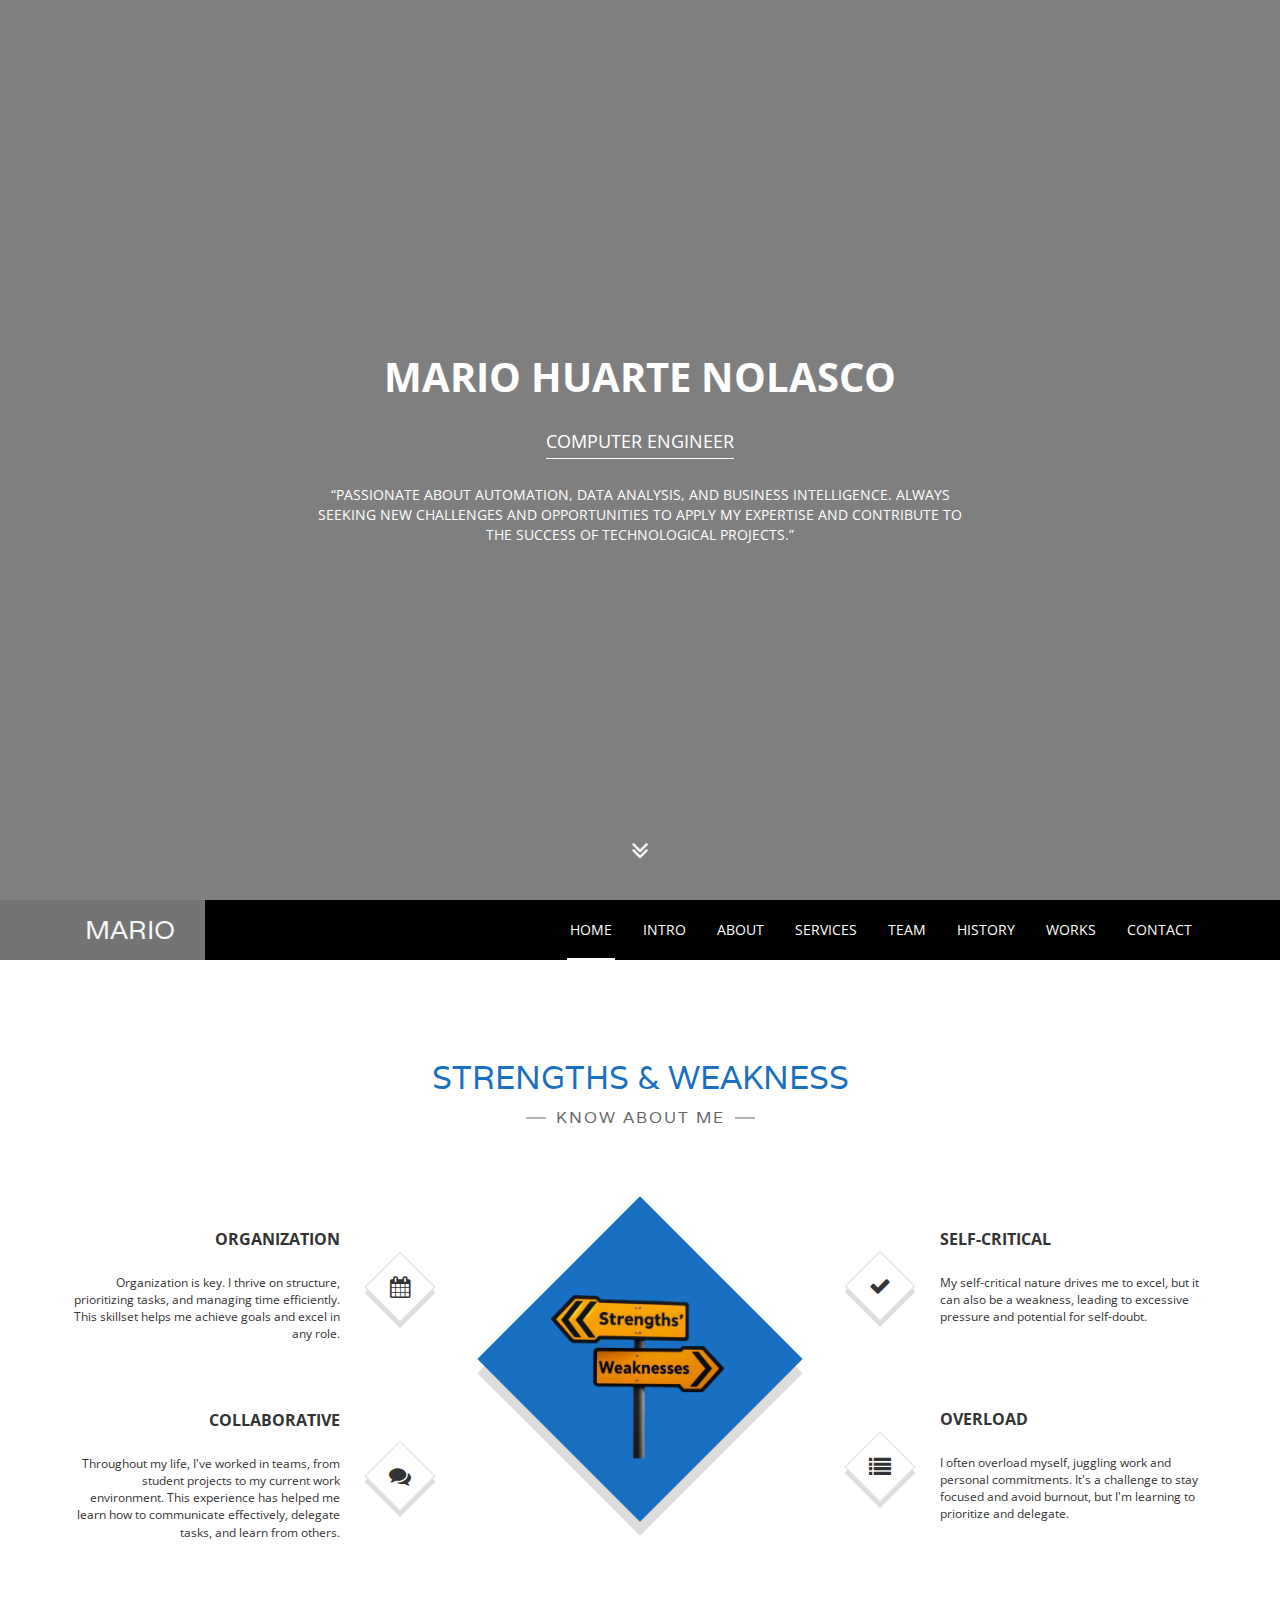
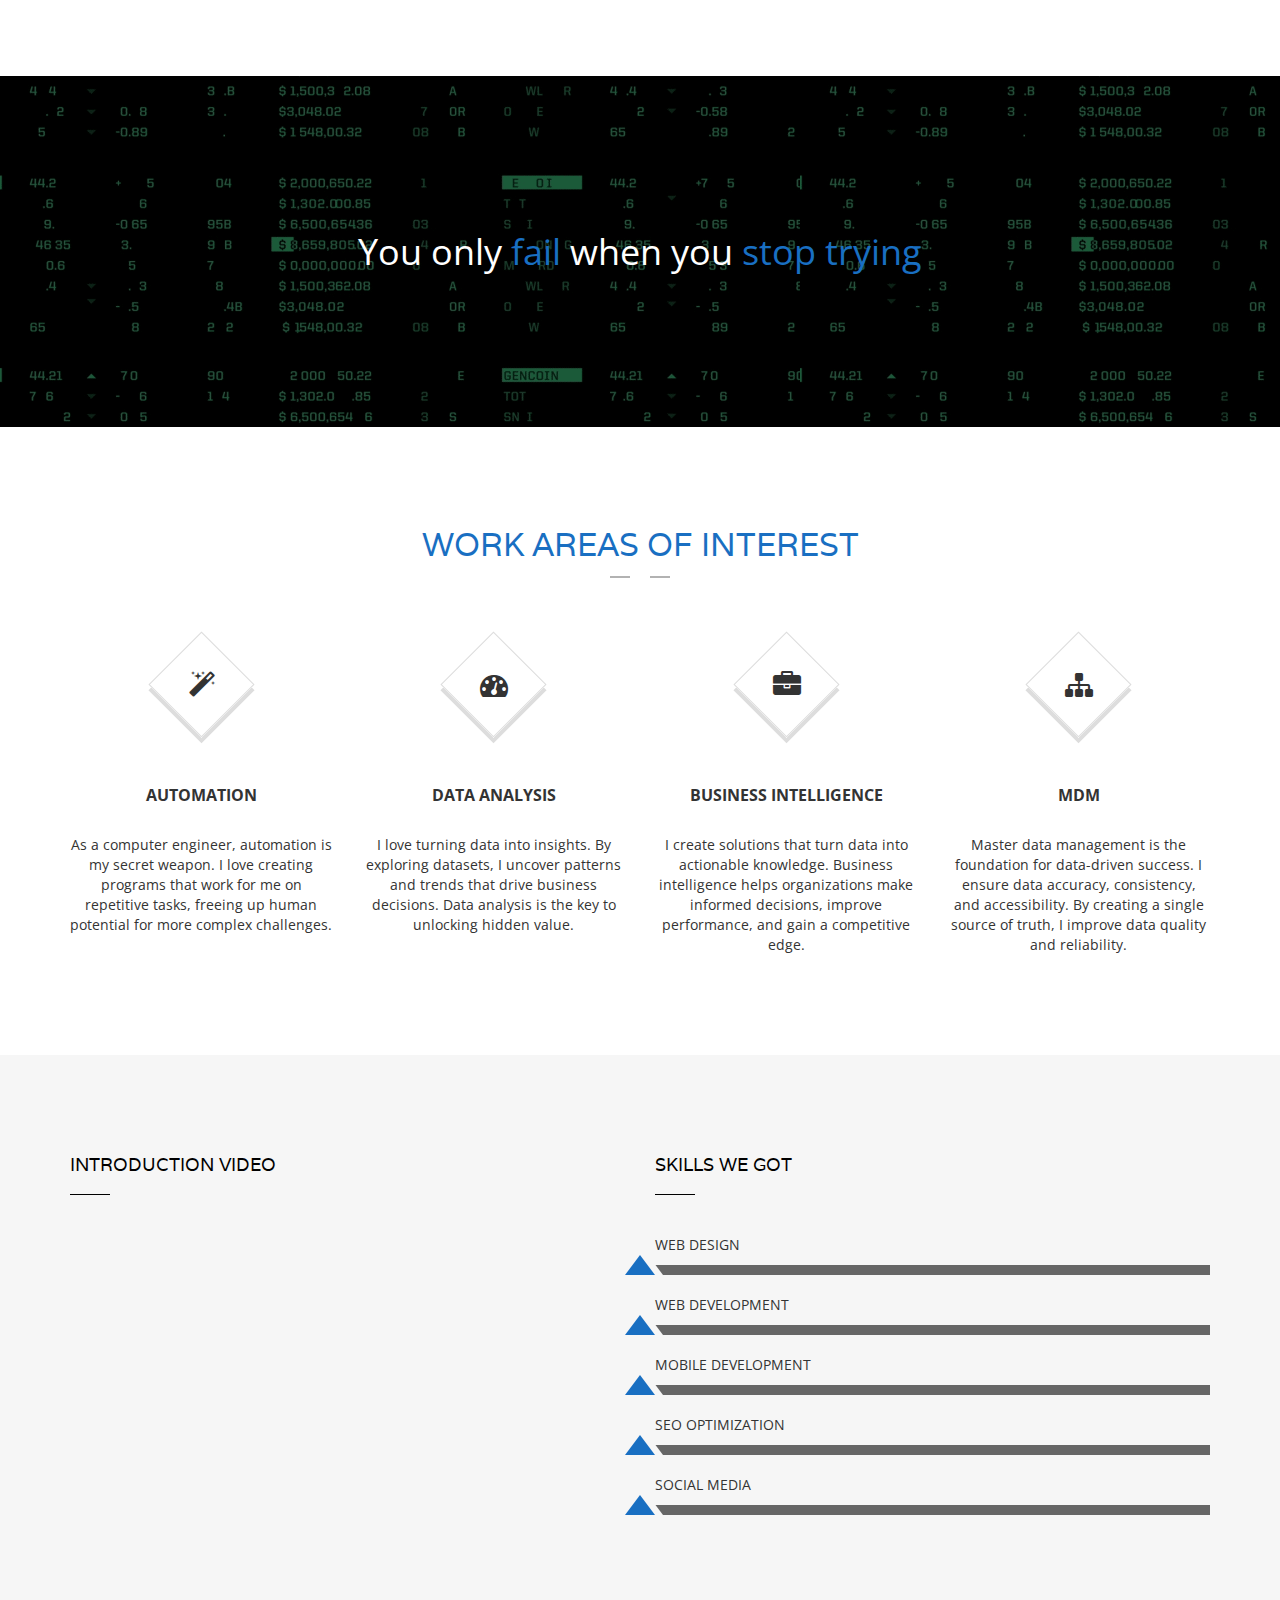
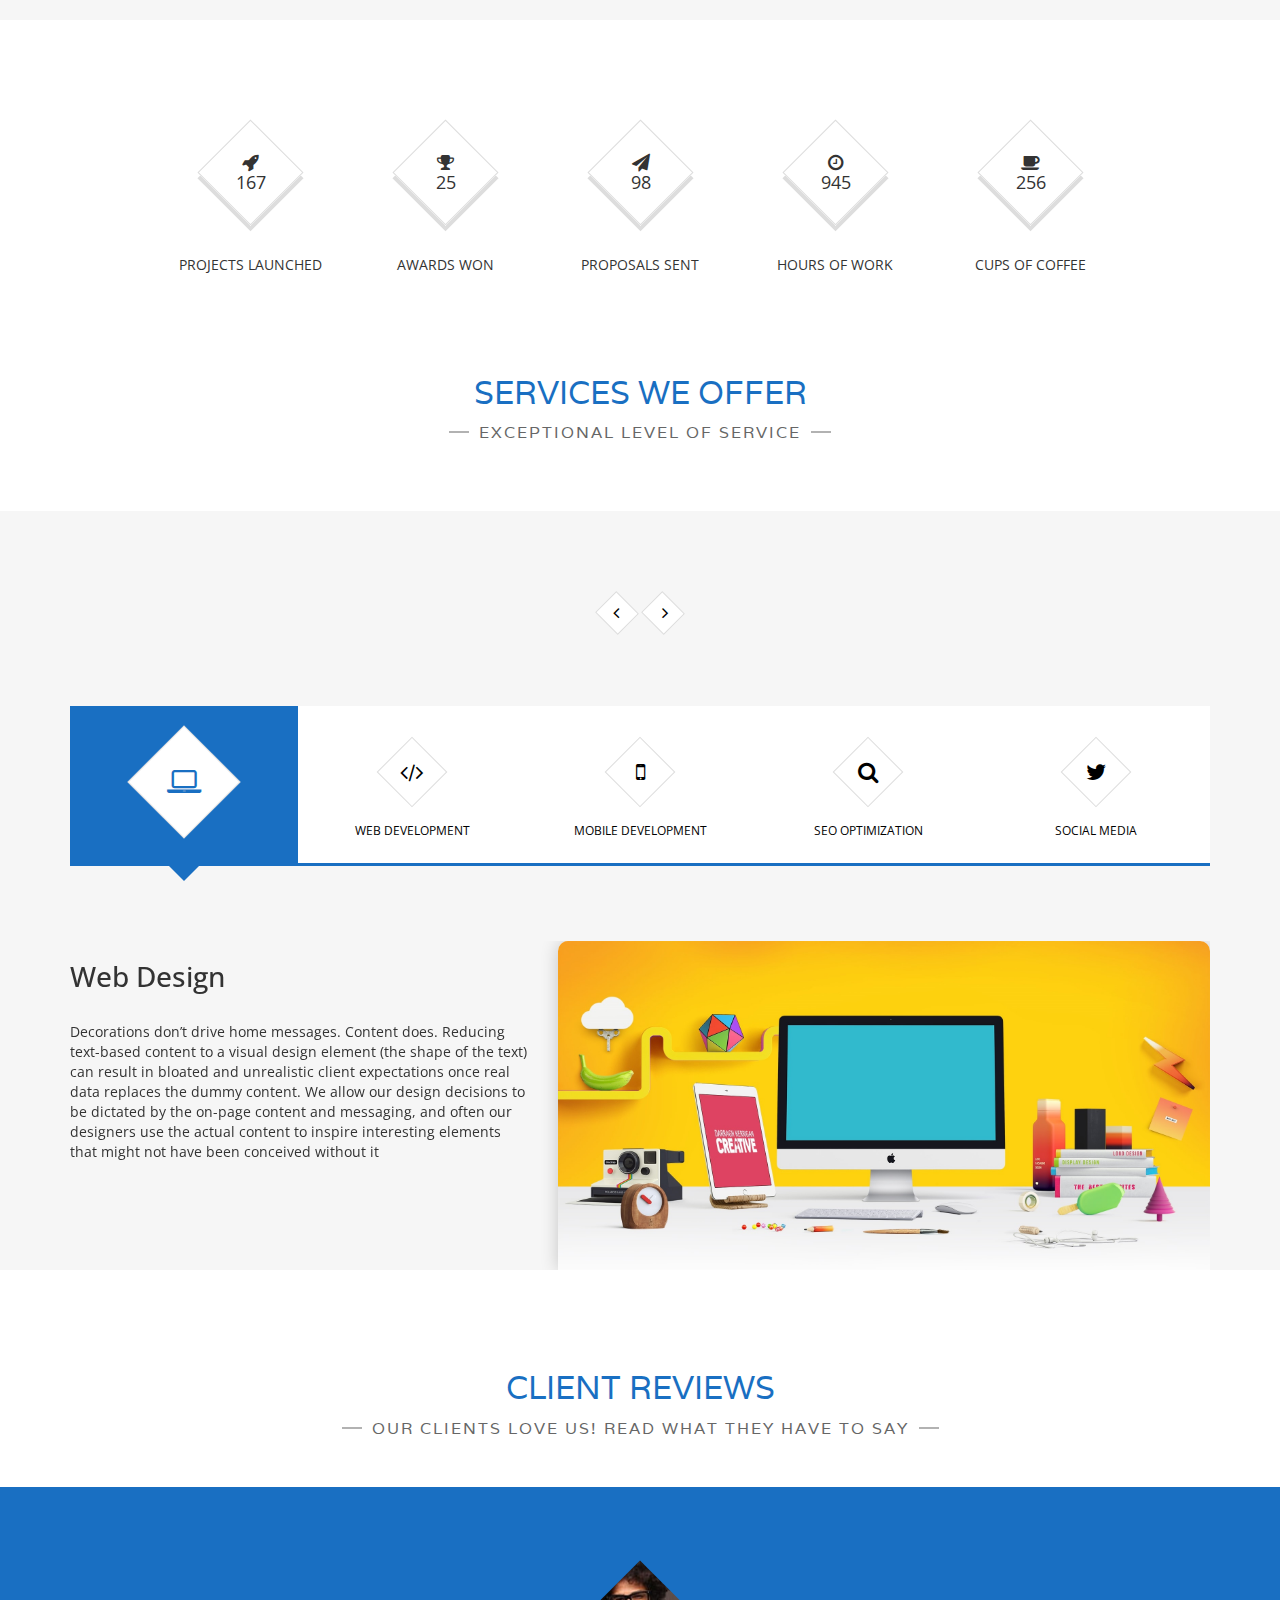
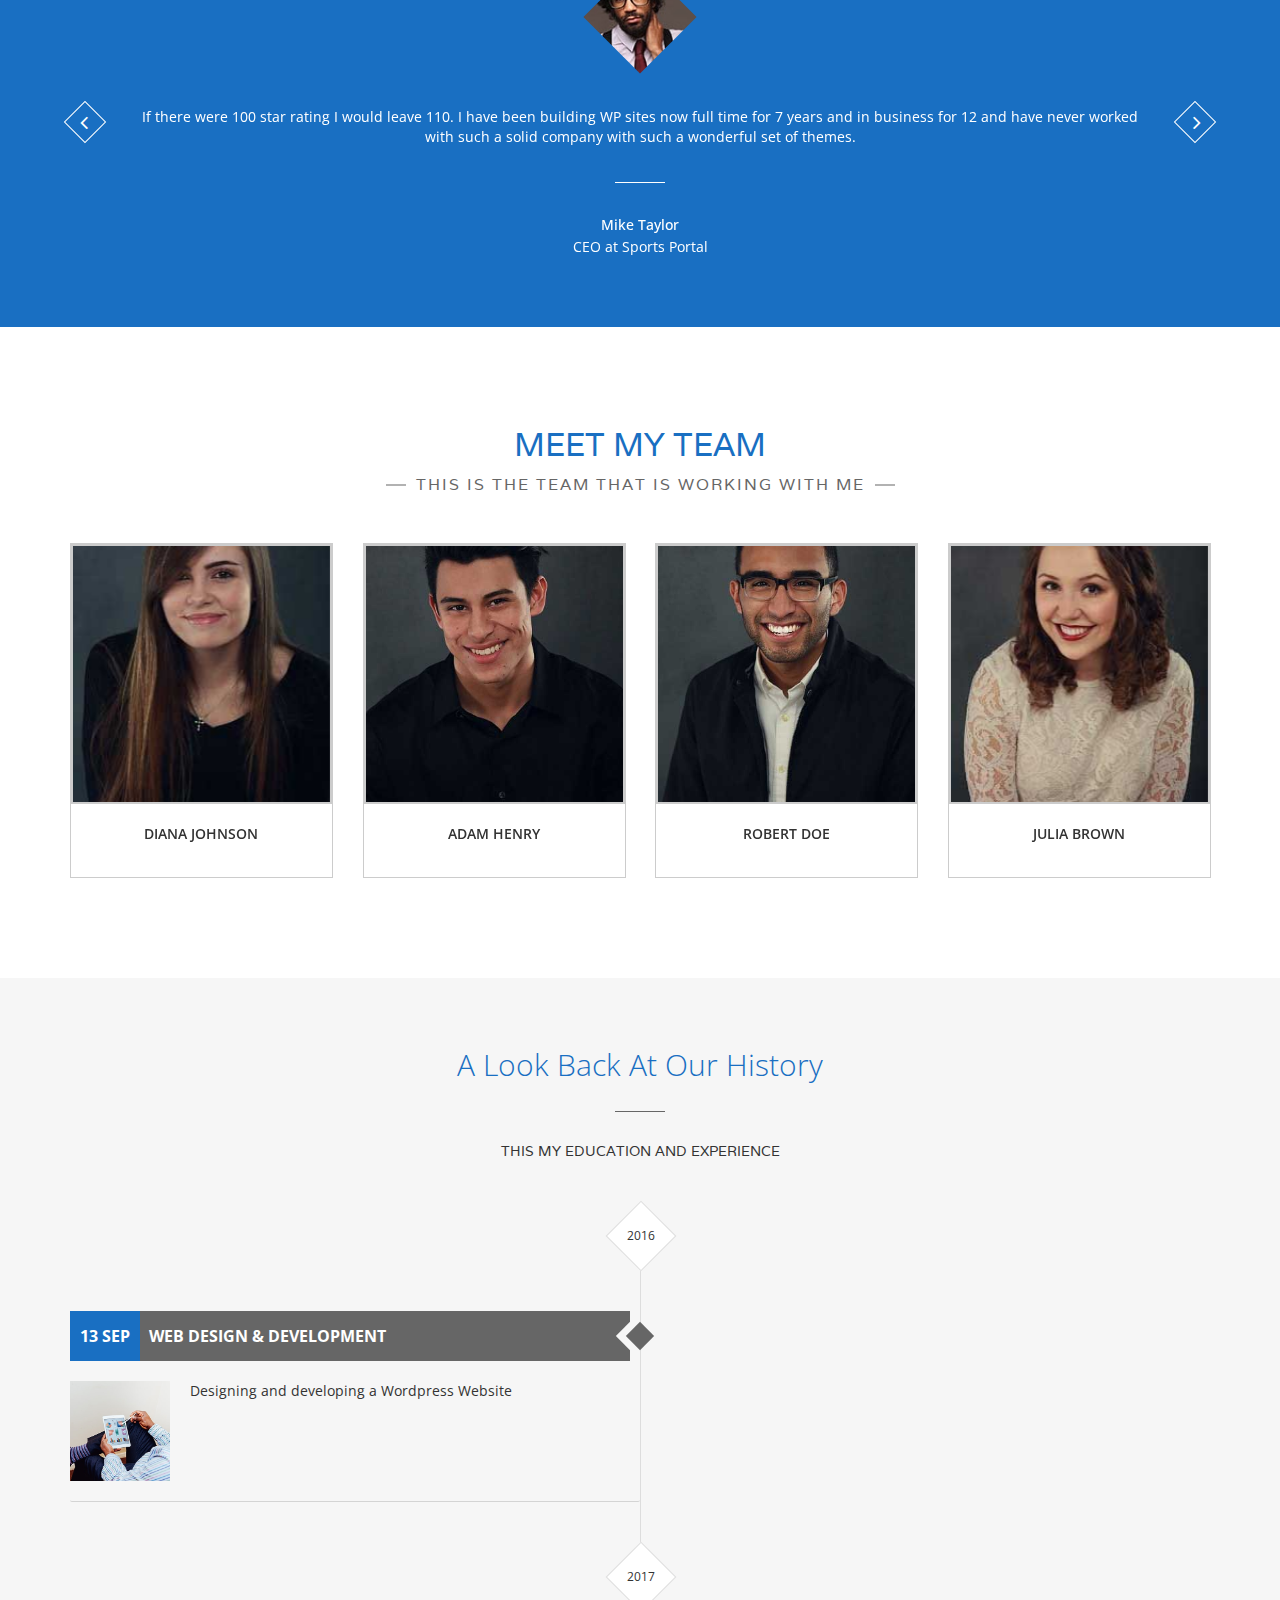
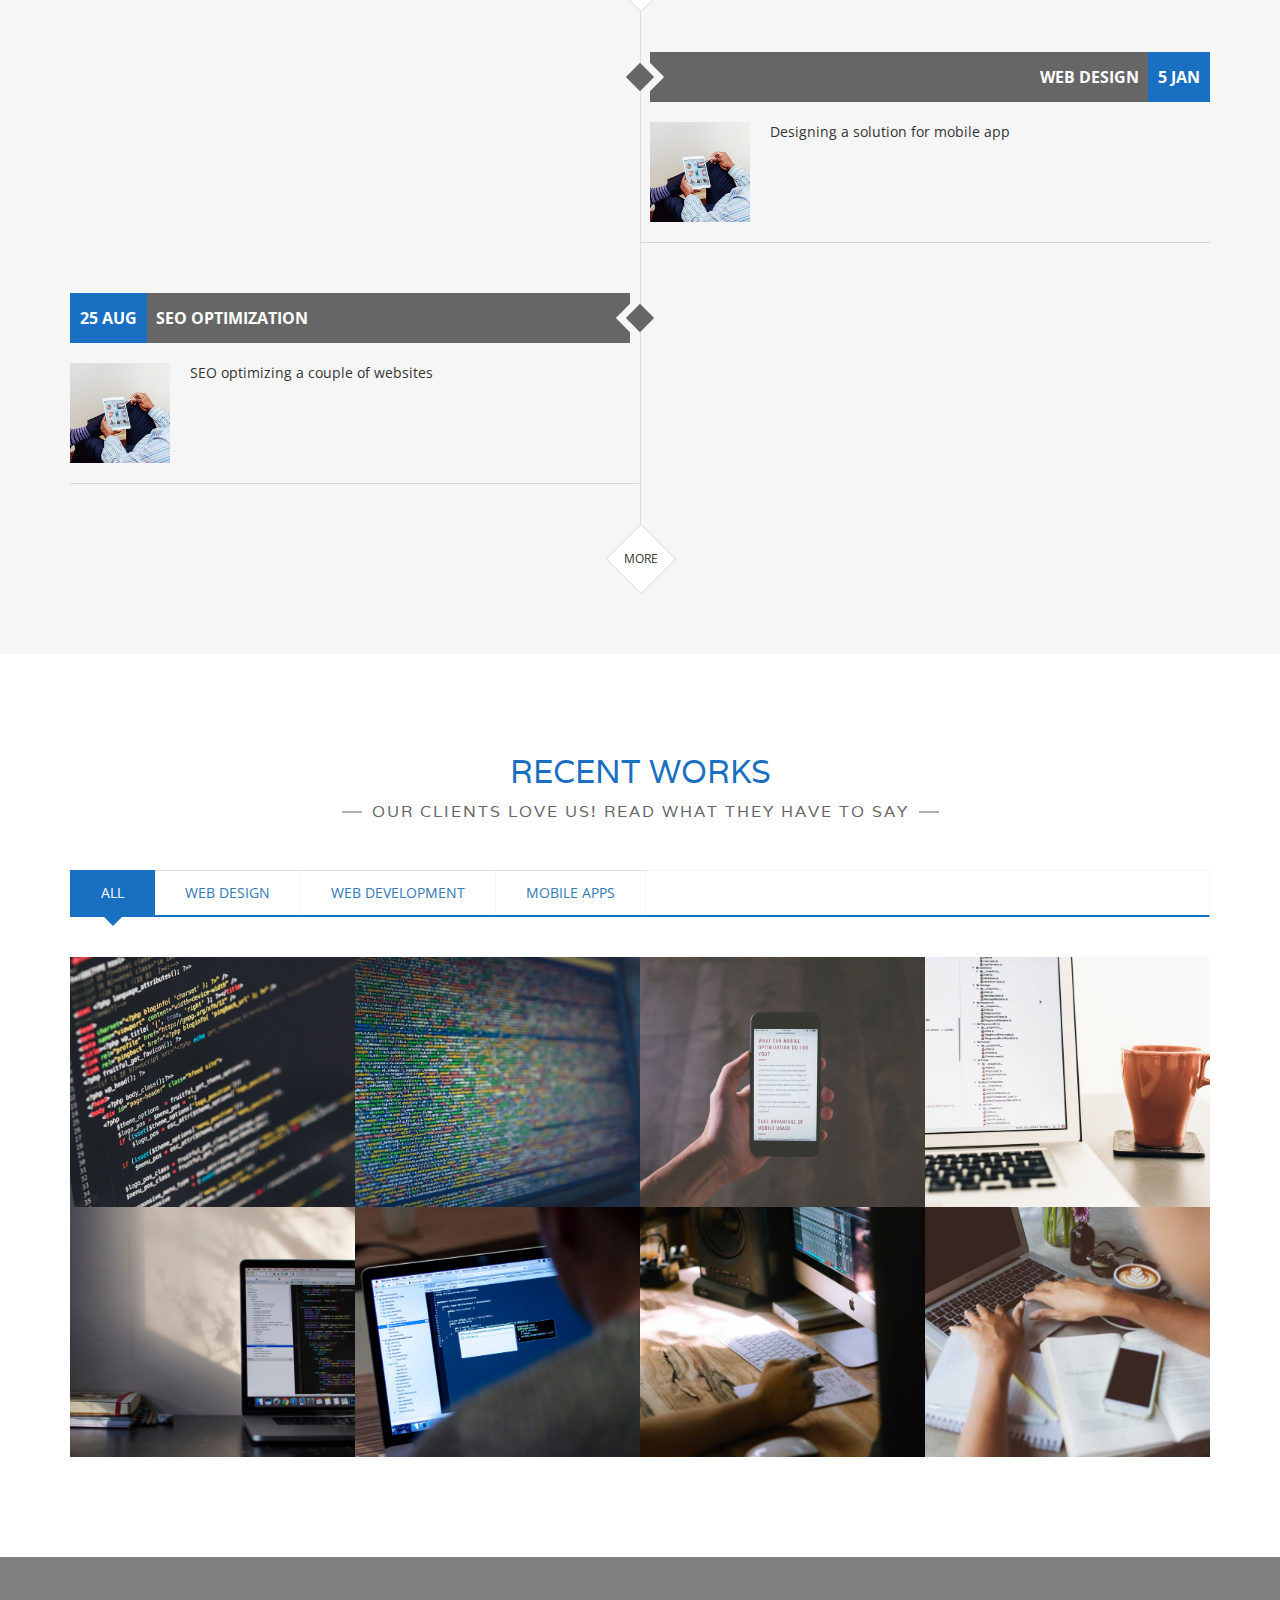
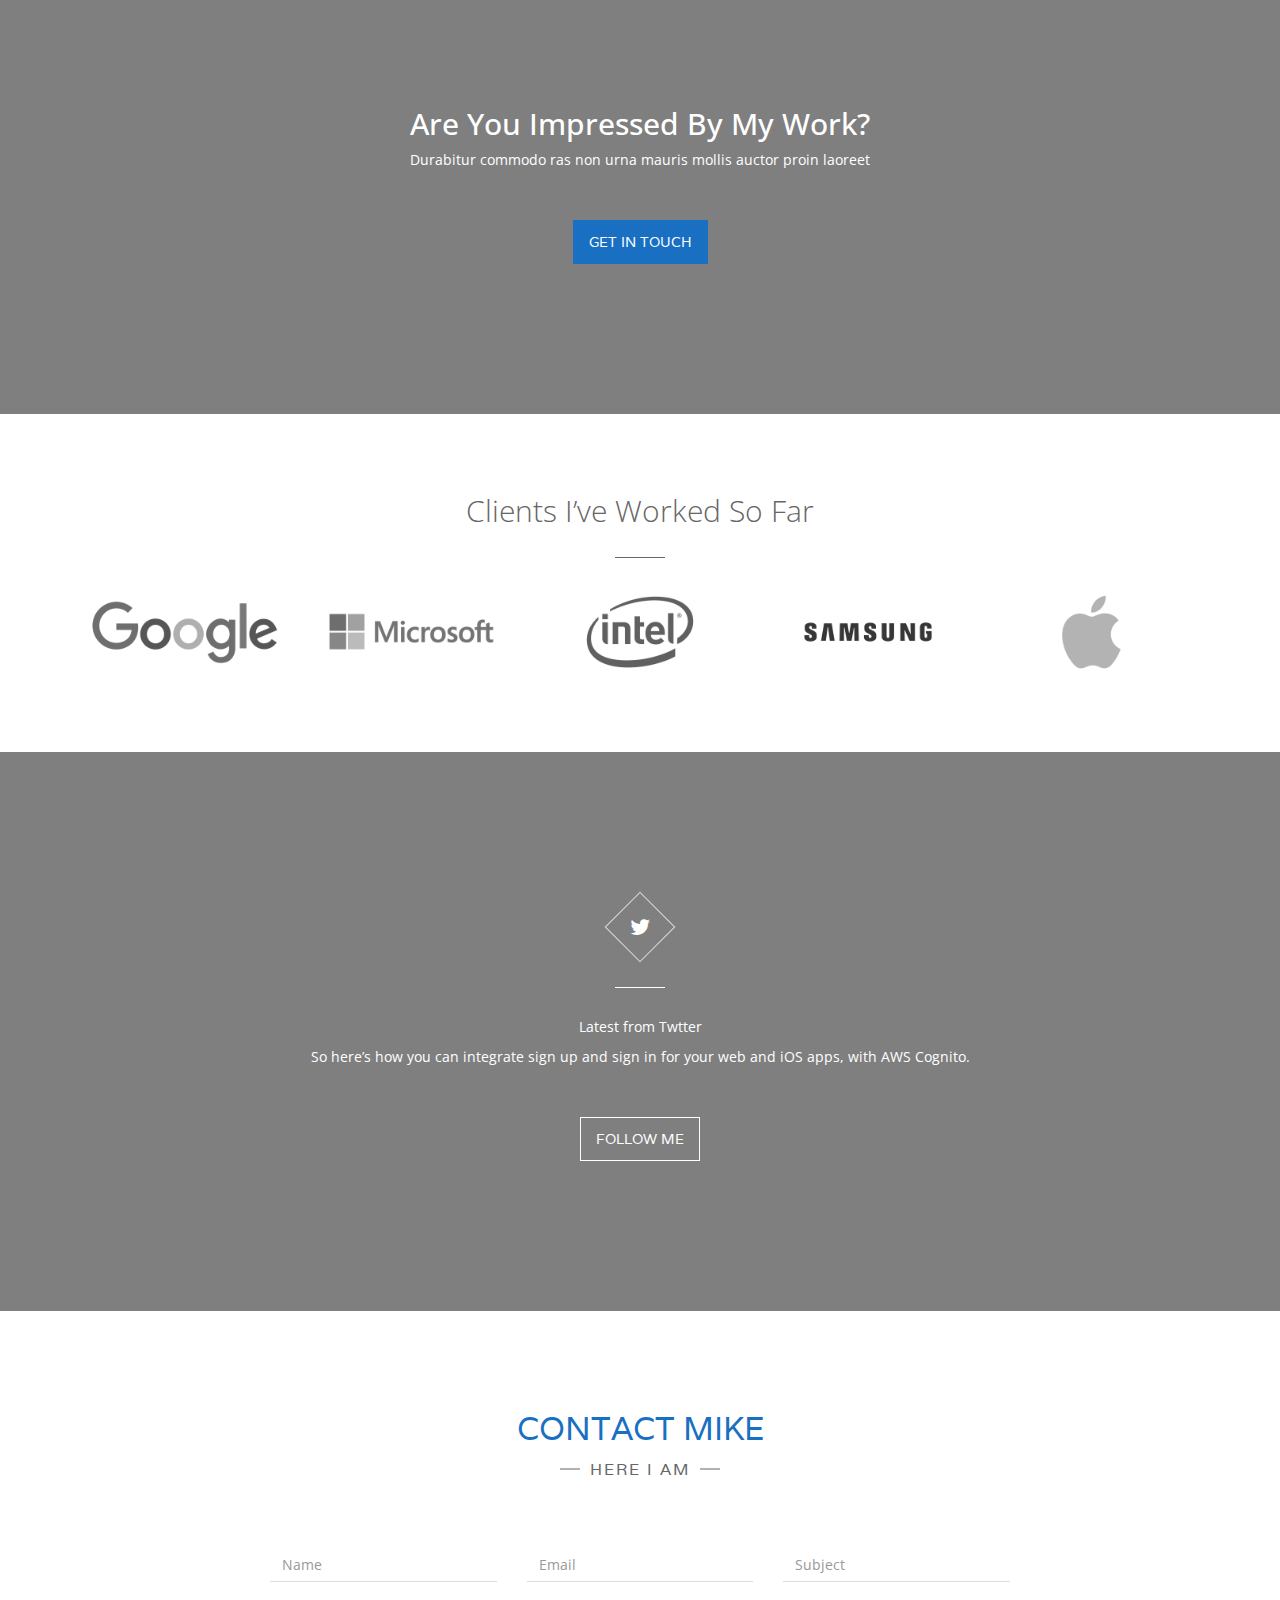
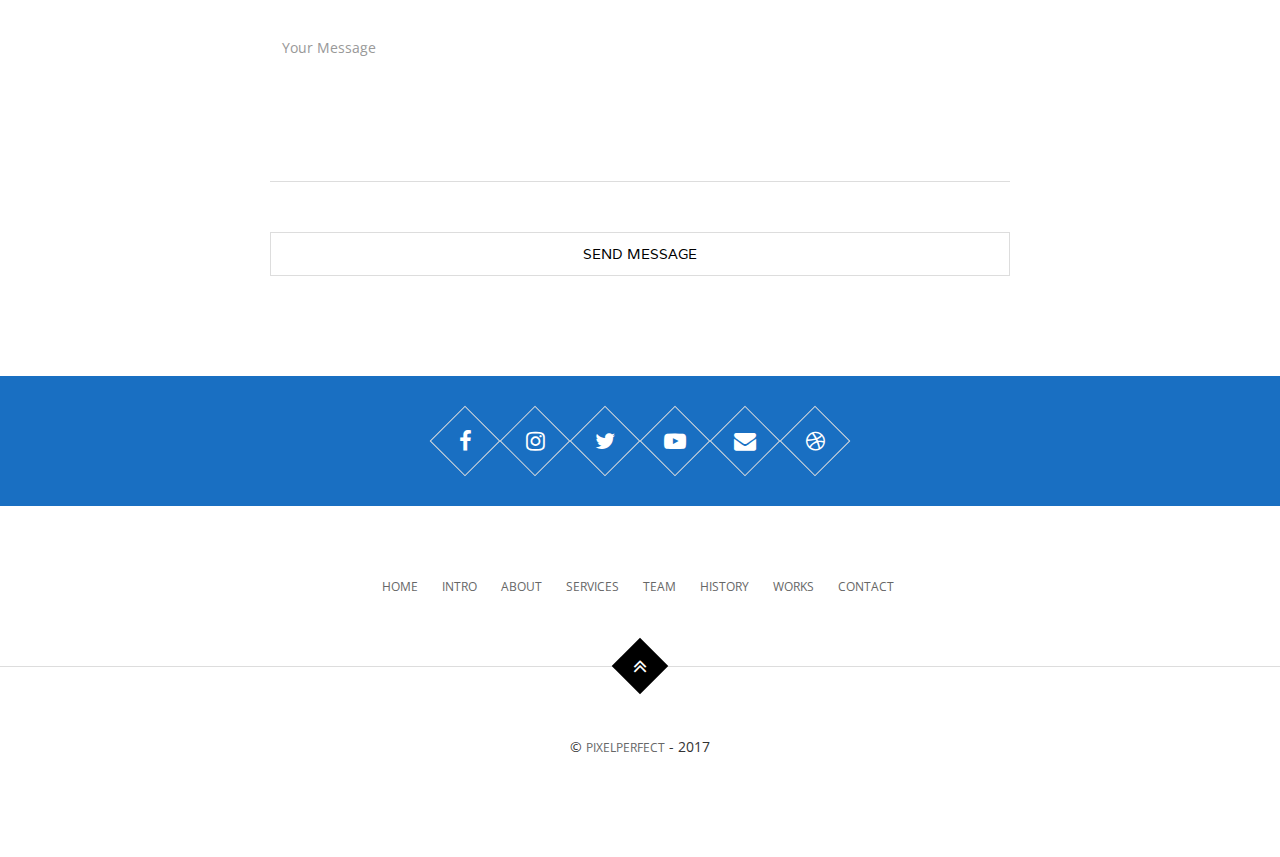
==== commit 4748c5a6: "Muchos cambios" ====
--- a/index.html
+++ b/index.html
@@ -114,28 +114,28 @@
         <!-- Hello section -->
 		<section class="site-section section-hello" id="intro">
 			<div class="container">
-				<h2>HELLO &amp; WELCOME</h2>
-				<p class="section-subtitle"><span>EXPLORE OUR WORLD</span></p>
+				<h2>STRENGTHS &amp; WEAKNESS</h2>
+				<p class="section-subtitle"><span>Know about me</span></p>
 				<div class="row">
 					<div class="col-sm-4">
 						<div class="main-service text-right">
 							<div class="rectangle">
 								<i class="fa fa-calendar" aria-hidden="true"></i>
 							</div><!-- /.rectangle -->
-							<h3>We Meet Deadlines</h3>
-							<p>Your deadline is the most important value for us. Our job is to make sure the job is done perfectly before the deadline.</p>
+							<h3>Organization</h3>
+							<p>Organization is key. I thrive on structure, prioritizing tasks, and managing time efficiently. This skillset helps me achieve goals and excel in any role.</p>
 						</div><!-- /.main-service -->
                         <div class="main-service text-right">
                             <div class="rectangle">
                                 <i class="fa fa-comments" aria-hidden="true"></i>
                             </div>
-                            <h3>Communication Is Key</h3>
-                            <p>Our team is available to check on your questions and take in feedback as soon as possibly.</p>
+                            <h3>Collaborative</h3>
+                            <p>Throughout my life, I've worked in teams, from student projects to my current work environment. This experience has helped me learn how to communicate effectively, delegate tasks, and learn from others.</p>
                         </div><!-- /.main-service -->
 					</div>
 					<div class="col-sm-4">
 						<div class="big-rectangle">
-							<img src="assets/img/john-logo.png" alt="">
+							<img src="assets/img/week.png" alt="">
 						</div><!-- /.big-rectangle -->
 					</div>
 					<div class="col-sm-4">
@@ -143,15 +143,15 @@
                             <div class="rectangle">
                                 <i class="fa fa-check" aria-hidden="true"></i>
                             </div>
-                            <h3>Quality Control</h3>
-                            <p>We test out everything to make sure that your project is fully functional, cross–browser compatible and meets your specifications.</p>
+                            <h3> Self-critical</h3>
+                            <p>My self-critical nature drives me to excel, but it can also be a weakness, leading to excessive pressure and potential for self-doubt.</p>
                         </div><!-- /.main-service -->
 						<div class="main-service text-left">
 							<div class="rectangle">
 								<i class="fa fa-list" aria-hidden="true"></i>
 							</div><!-- /.rectangle -->
-							<h3>Pixel Perfect</h3>
-							<p>We develop meaningful digital products and experiences that matter with design thinking and creative craftsmanship.</p>
+							<h3>Overload</h3>
+							<p>I often overload myself, juggling work and personal commitments. It's a challenge to stay focused and avoid burnout, but I'm learning to prioritize and delegate. </p>
 						</div><!-- /.main-service -->
 					</div>
 				</div>
@@ -162,7 +162,7 @@
         <!-- Quote section -->
 		<section class="section-background section-quote background-overlay text-center">
 			<div class="container">
-				<p>We make our <span>work look good</span> &amp; have experience in the creation of brand identities for <span>print &amp; web</span>, with a difference.</p>
+				<p>You only <span>fail</span> when you <span>stop trying</span></p>
 			</div>
 		</section><!-- /.section-quote -->
         <!-- End Quote section -->
@@ -170,43 +170,43 @@
         <!-- About section -->
         <section class="site-section section-about text-center" id="about">
             <div class="container">
-                <h2>ABOUT John WORK</h2>
-                <p class="section-subtitle"><span>Our goal is to build products and services</span></p>
+                <h2>Work areas of interest</h2>
+                <p class="section-subtitle"><span></span></p>
                 <div class="row">
                     <div class="col-sm-3 col-xs-6">
                         <div class="feature-about">
                             <div class="medium-rectangle rectangle">
-                                <i class="fa fa-laptop" aria-hidden="true"></i>
+                                <i class="fa fa-magic" aria-hidden="true"></i>
                             </div><!-- /.rectangle -->
-                            <h3>Web design</h3>
-                            <p>Our approach to website design is to create a website that strengthens your company’s brand while ensuring ease of use and simplicity for your audience</p>
+                            <h3>Automation</h3>
+                            <p>As a computer engineer, automation is my secret weapon. I love creating programs that work for me on repetitive tasks, freeing up human potential for more complex challenges.</p>
                         </div><!-- /.feature-about -->
                     </div>                    
                     <div class="col-sm-3 col-xs-6">
                         <div class="feature-about">
                             <div class="medium-rectangle rectangle">
-                                <i class="fa fa-code" aria-hidden="true"></i>
+                                <i class="fa fa-tachometer" aria-hidden="true"></i>
                             </div><!-- /.rectangle -->
-                            <h3>Web development</h3>
-                            <p>The web development process involves taking the graphical elements defined in the design process and coding them into a custom theme.</p>
+                            <h3>Data Analysis</h3>
+                            <p>I love turning data into insights. By exploring datasets, I uncover patterns and trends that drive business decisions. Data analysis is the key to unlocking hidden value.</p>
                         </div><!-- /.feature-about -->
                     </div>                    
                     <div class="col-sm-3 col-xs-6">
                         <div class="feature-about">
                             <div class="medium-rectangle rectangle">
-                                <i class="fa fa-search" aria-hidden="true"></i>
+                                <i class="fa fa-briefcase" aria-hidden="true"></i>
                             </div><!-- /.rectangle -->
-                            <h3>SEO OPTIMIZATION</h3>
-                            <p>Go farther than you thought you could. With us you can go farther then ever before. Be in top results of searches.</p>
+                            <h3>Business Intelligence</h3>
+                            <p>I create solutions that turn data into actionable knowledge. Business intelligence helps organizations make informed decisions, improve performance, and gain a competitive edge.</p>
                         </div><!-- /.feature-about -->
                     </div>                    
                     <div class="col-sm-3 col-xs-6">
                         <div class="feature-about">
                             <div class="medium-rectangle rectangle">
-                                <i class="fa fa-twitter" aria-hidden="true"></i>
+                               <i class="fa fa-sitemap" aria-hidden="true"></i>
                             </div><!-- /.rectangle -->
-                            <h3>SOCIAL MEDIA</h3>
-                            <p>It's important to keep your brand consistent and recognizable across all platforms</p>
+                            <h3>MDM</h3>
+                            <p>Master data management is the foundation for data-driven success. I ensure data accuracy, consistency, and accessibility. By creating a single source of truth, I improve data quality and reliability.</p>
                         </div><!-- /.feature-about -->
                     </div>
                 </div>
--- a/assets/css/style.css
+++ b/assets/css/style.css
@@ -94,8 +94,20 @@
   box-shadow: 4px 4px 0px 0px #dddddd;
 }
 
+.big-rectangle img{
+  width: 100%;
+  height: 100%;
+  position: absolute;
+  top: 45%;
+  left: 45%;
+  transform: translate(-50%, -50%) rotate(-45deg);
+  -webkit-transform: translate(-50%, -50%) rotate(-45deg);
+  -moz-transform: translate(-50%, -50%) rotate(-45deg);
+  -o-transform: translate(-50%, -50%) rotate(-45deg);
+  -ms-transform: translate(-50%, -50%) rotate(-45deg);
+}
+
 .rectangle i,
-.big-rectangle img,
 .rectangle span,
 .rectangle img {
   position: absolute;
@@ -279,7 +291,7 @@
   position: relative;
   padding: 0 30px 0 15px;
   height: 60px;
-  background-color: #004b91;
+  background-color: ;
   z-index: 2;
 }
 
@@ -290,7 +302,7 @@
   height: 100%;
   top: 0;
   right: 0;
-  background-color: #004b91;
+  background-color:#747474;
 }
 
 .site-logo a {
@@ -300,7 +312,7 @@
   margin-top: 17px;
   font-size: 26px;
   line-height: 26px;
-  color: #ffffff;
+  color: #F7F7F7;
   text-transform: uppercase;
 }
 
@@ -2036,7 +2048,7 @@
 
 /* Sections background: Quote */
 .section-quote {
-  background: url(../img/quote.jpg) center no-repeat fixed;
+  background: url(../img/codegreen.gif);
 }
 
 .section-quote p {
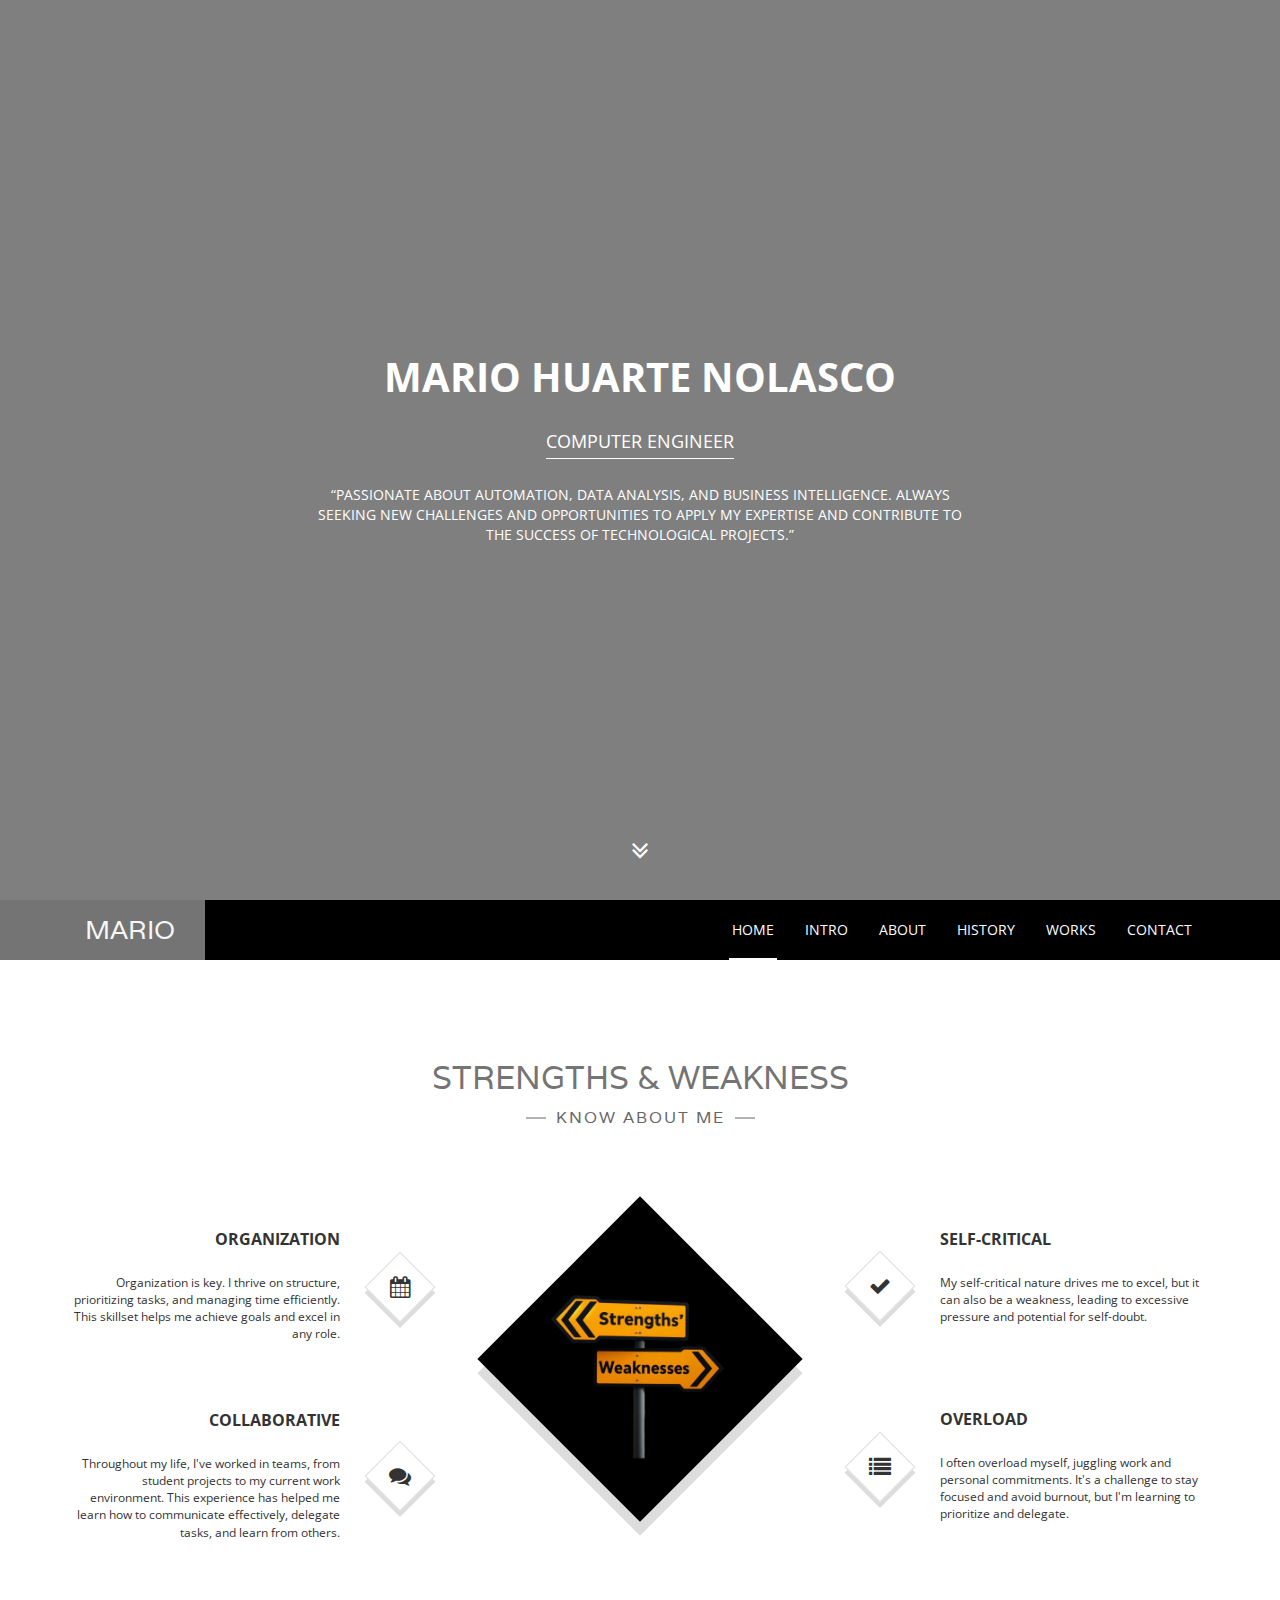
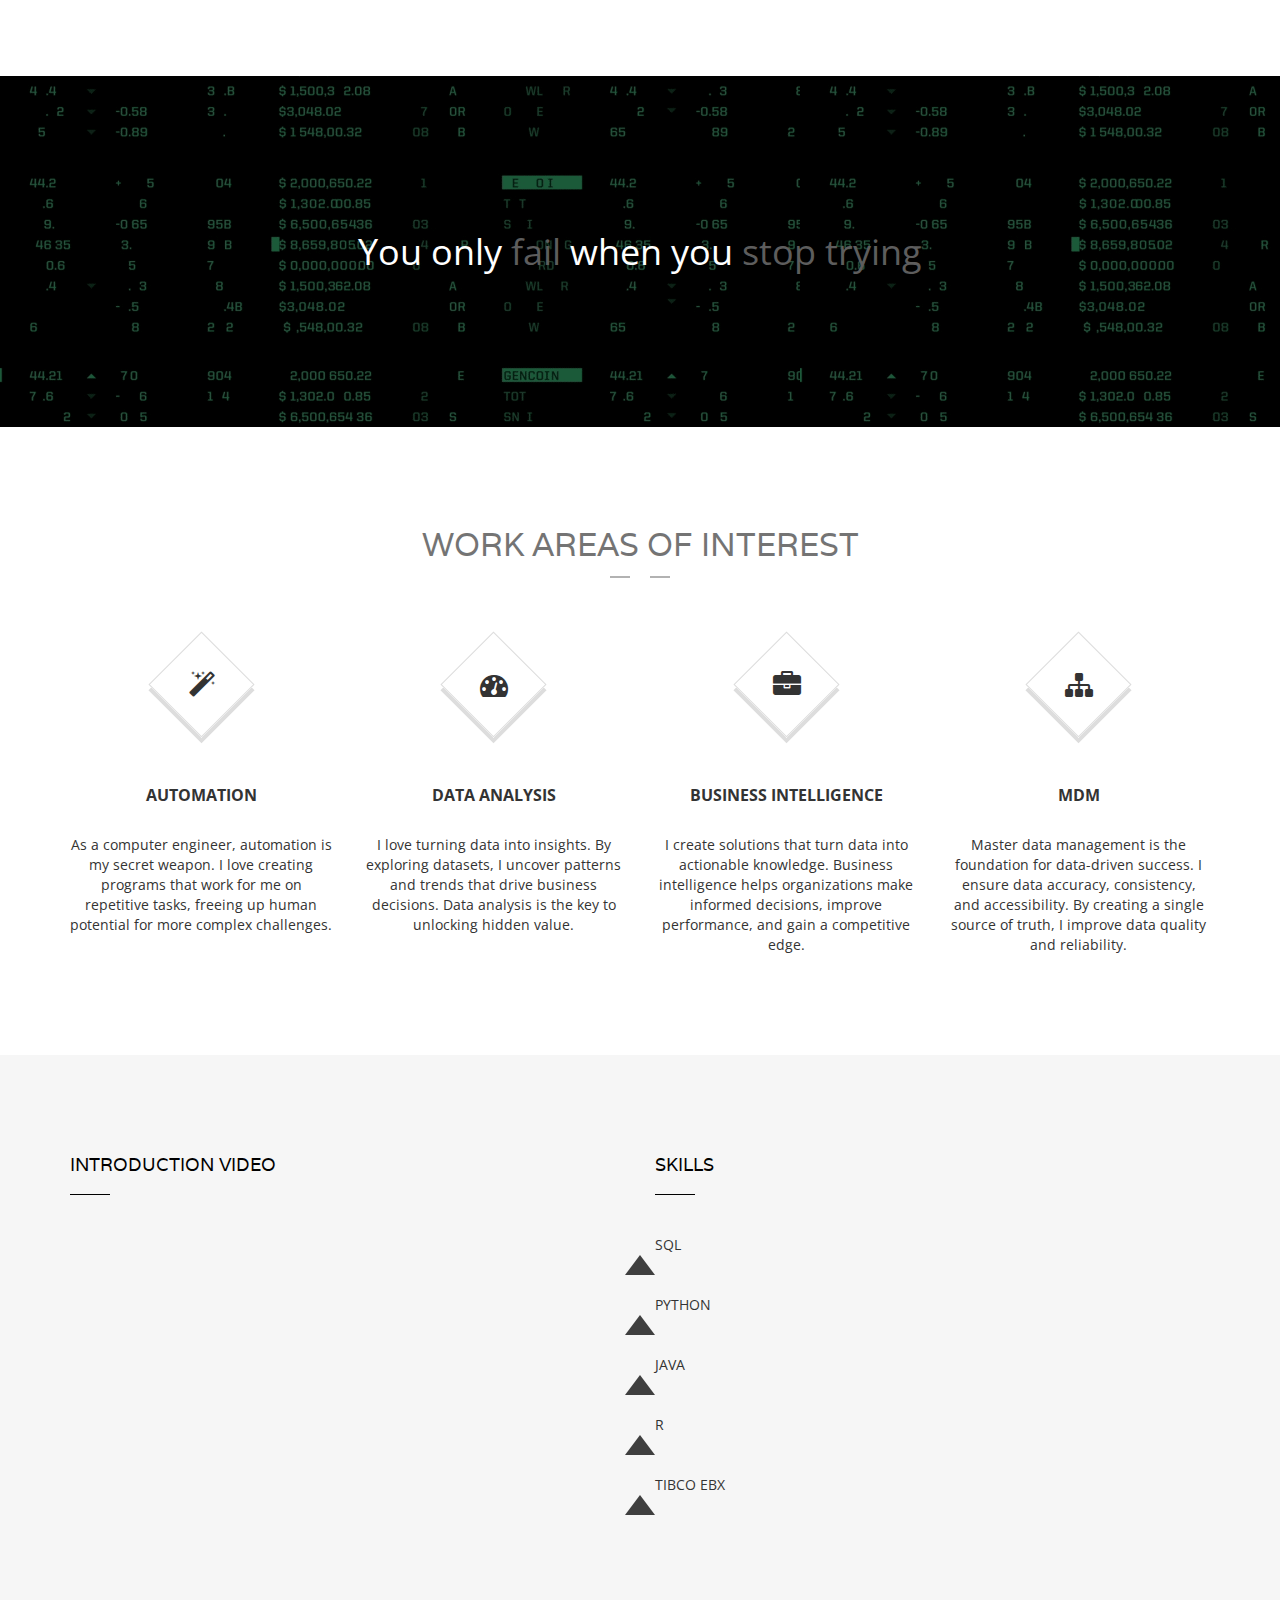
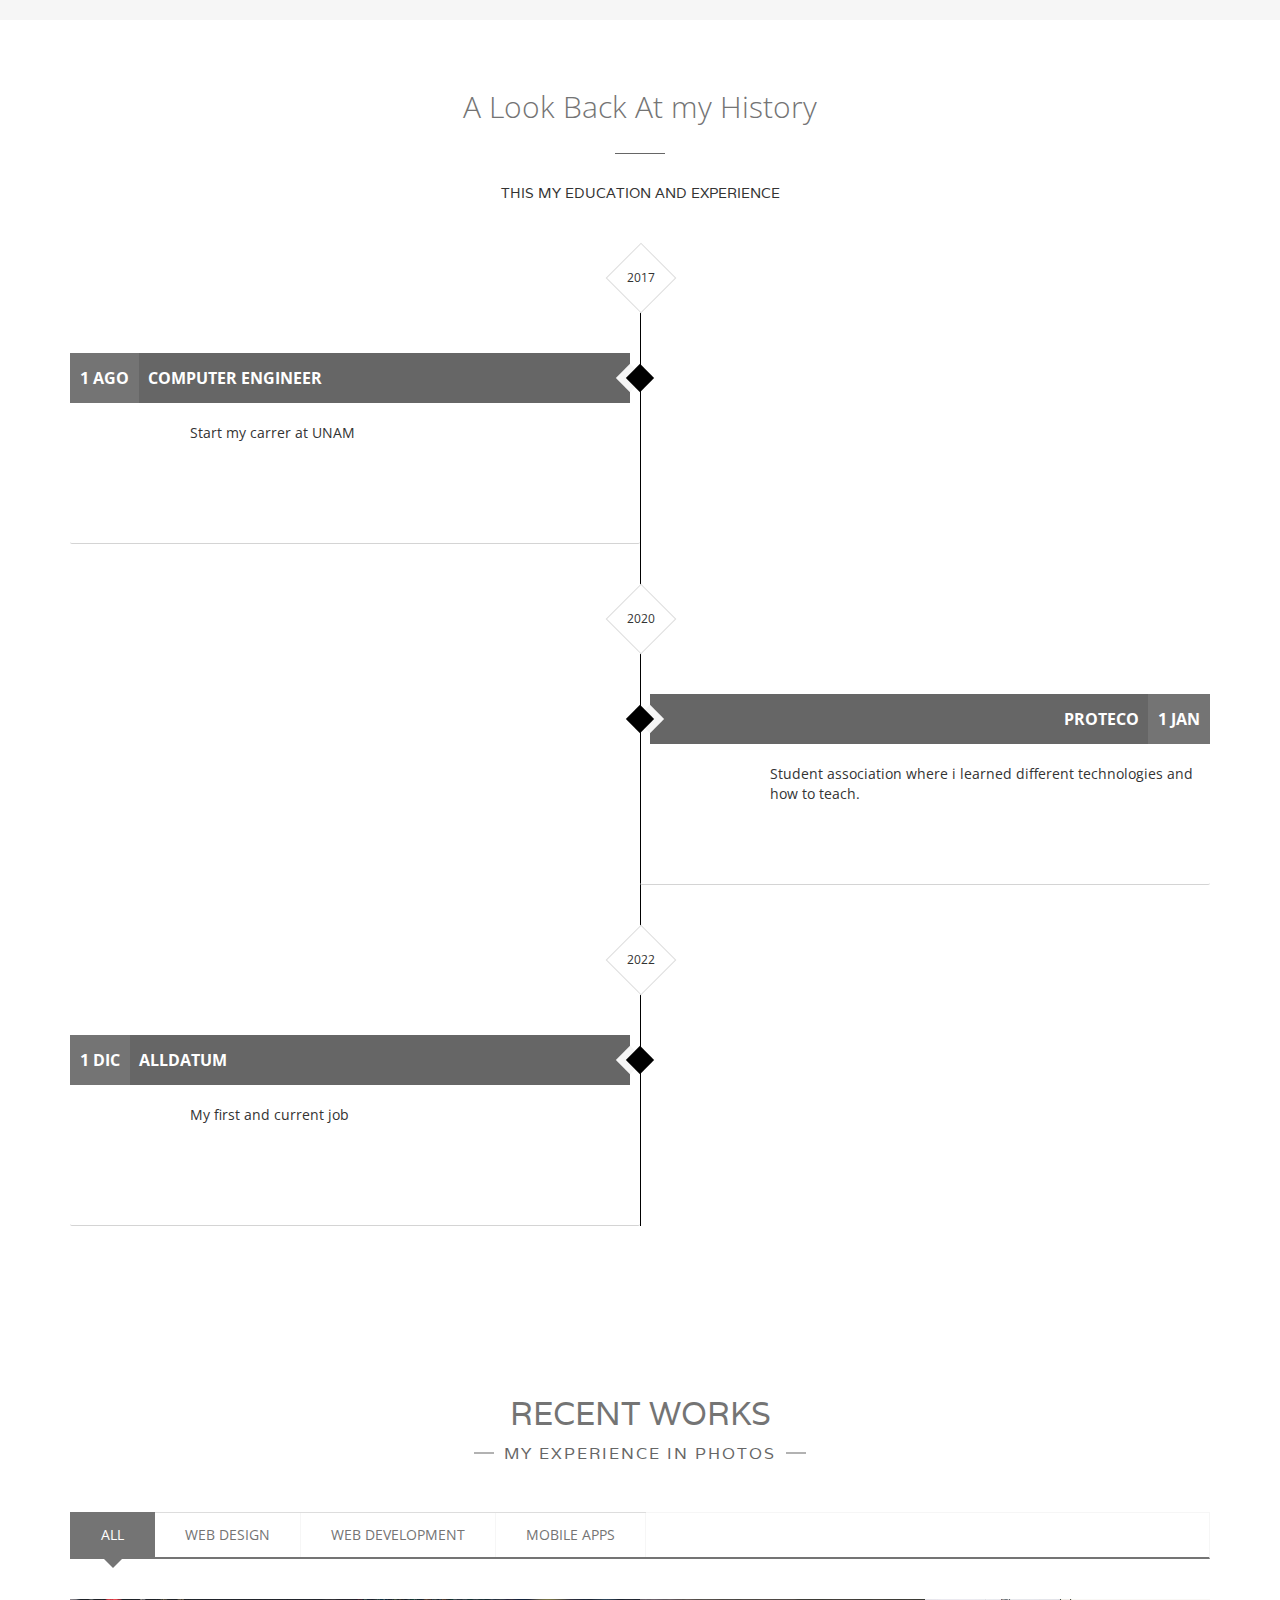
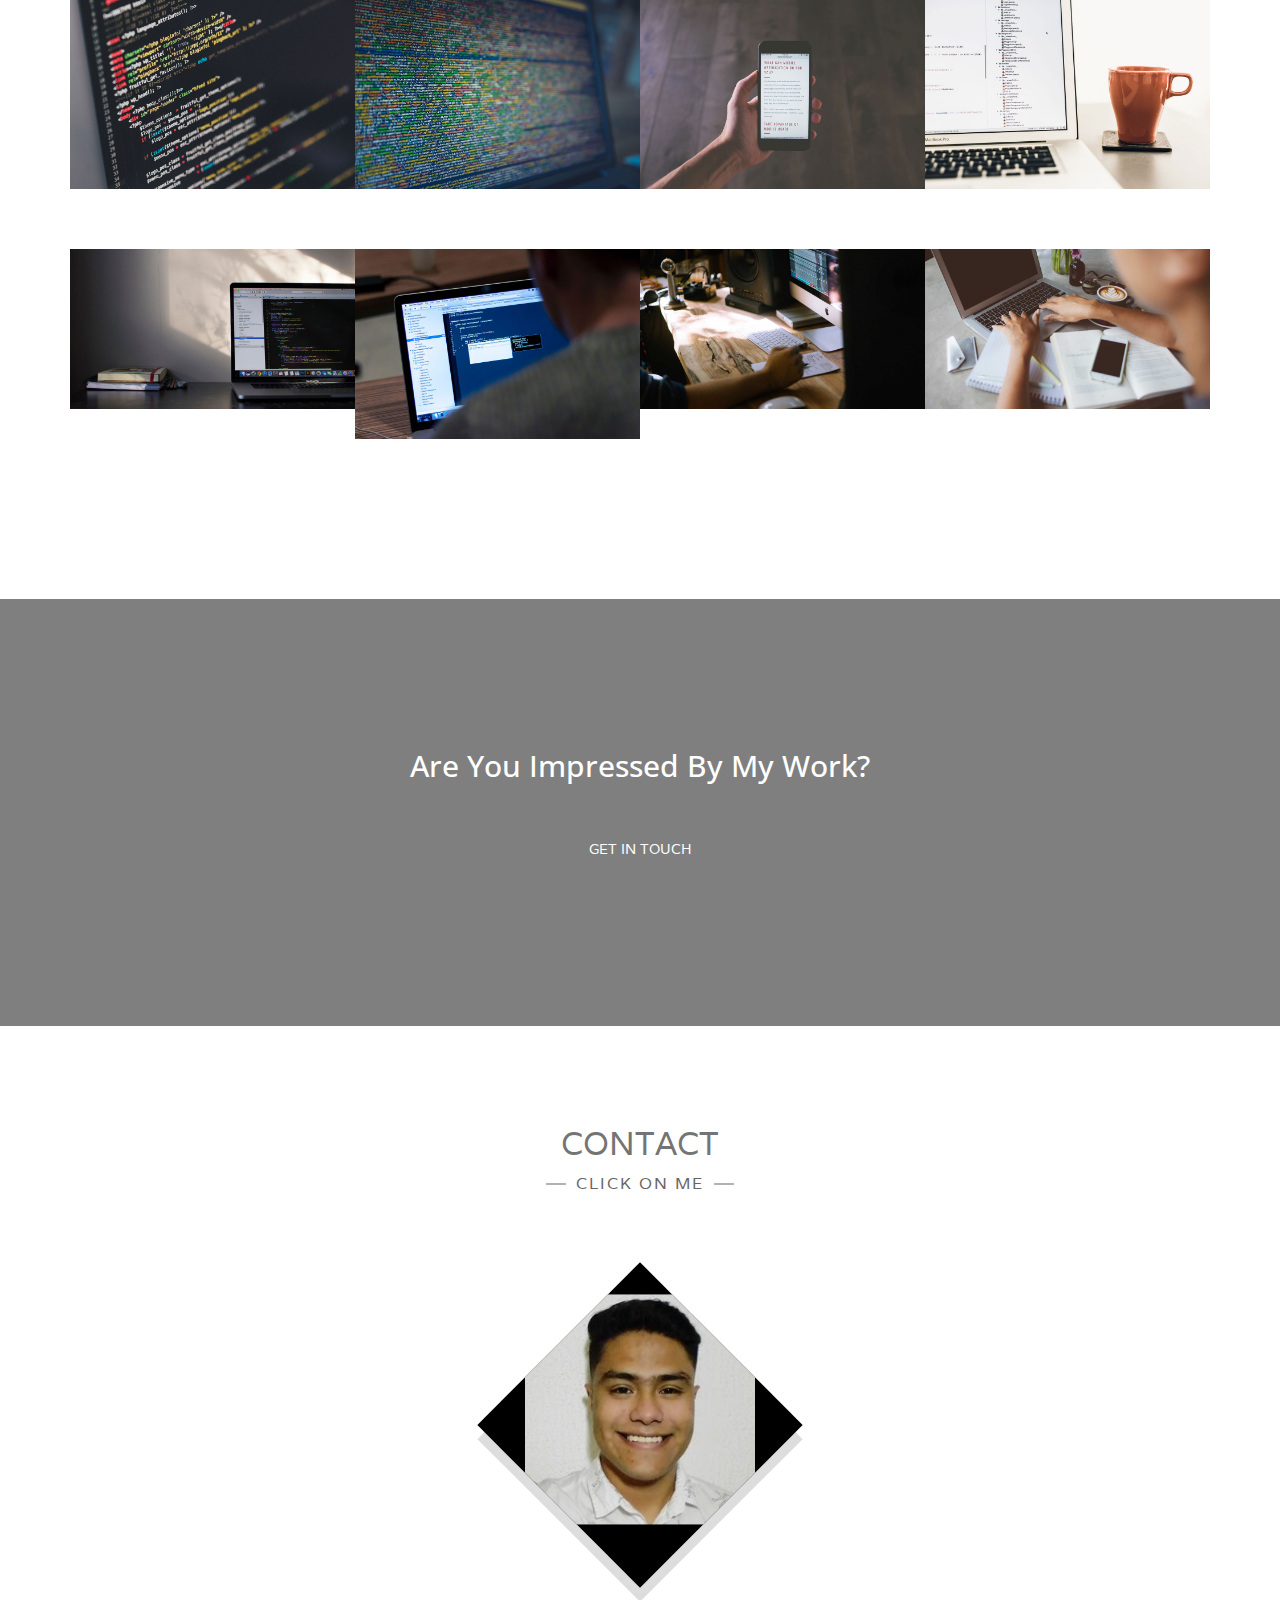
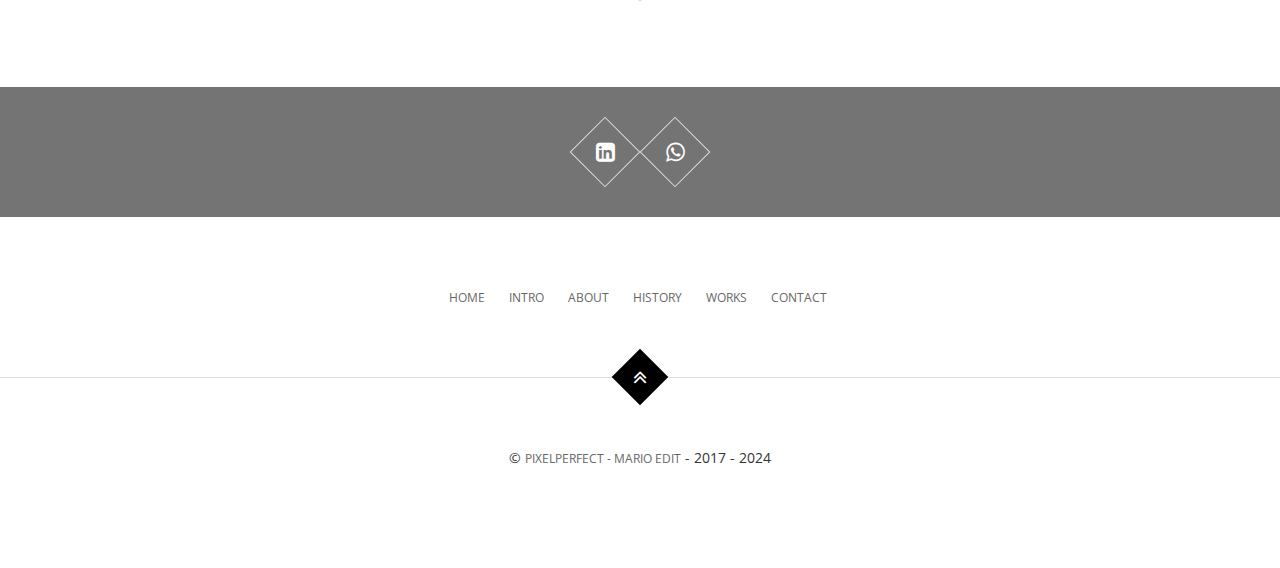
==== commit e6b24b19: "Contacto update" ====
--- a/index.html
+++ b/index.html
@@ -94,8 +94,6 @@
                         <li class="page-scroll"><a href="#top">Home</a></li>
                         <li class="page-scroll"><a href="#intro">Intro</a></li>
                         <li class="page-scroll"><a href="#about">About</a></li>
-                        <li class="page-scroll"><a href="#services">Services</a></li>
-                        <li class="page-scroll"><a href="#team">Team</a></li>
                         <li class="page-scroll"><a href="#history">History</a></li>
                         <li class="page-scroll"><a href="#works">Works</a></li>
                         <li class="page-scroll"><a href="#contact">Contact</a></li>
@@ -135,7 +133,7 @@
 					</div>
 					<div class="col-sm-4">
 						<div class="big-rectangle">
-							<img src="assets/img/week.png" alt="">
+							<img src="assets/img/week.png" alt="STRENGTHSandWEEKNES">
 						</div><!-- /.big-rectangle -->
 					</div>
 					<div class="col-sm-4">
@@ -223,427 +221,64 @@
                         <iframe src="https://player.vimeo.com/video/158928871" width="100%" height="280" frameborder="0" webkitallowfullscreen mozallowfullscreen allowfullscreen></iframe>
                     </div>
                     <div class="col-sm-6">
-                        <h2>SKILLS WE GOT</h2>
+                        <h2>SKILLS</h2>
                         <div class="progress-group">
-                            <p>Web design</p>
-                            <div class="progress">
-                                <div class="progress-bar" role="progressbar" data-transitiongoal="100">
-                                </div>
-                            </div><!-- /.progress -->
-                        </div><!-- /.progress-group -->
-
-                        <div class="progress-group">
-                            <p>Web development</p>
-                            <div class="progress">
-                                <div class="progress-bar" role="progressbar" data-transitiongoal="100">
-                                </div>
-                            </div><!-- /.progress -->
-                        </div><!-- /.progress-group -->
-
-                        <div class="progress-group">
-                            <p>Mobile Development</p>
-                            <div class="progress">
-                                <div class="progress-bar" role="progressbar" data-transitiongoal="95">
-                                </div>
-                            </div><!-- /.progress -->
-                        </div><!-- /.progress-group -->
-
-                        <div class="progress-group">
-                            <p>SEO optimization</p>
-                            <div class="progress">
-                                <div class="progress-bar" role="progressbar" data-transitiongoal="100">
-                                </div>
-                            </div><!-- /.progress -->
-                        </div><!-- /.progress-group -->
-
-                        <div class="progress-group">
-                            <p>Social Media</p>
+                            <p>SQL</p>
                             <div class="progress">
                                 <div class="progress-bar" role="progressbar" data-transitiongoal="90">
                                 </div>
                             </div><!-- /.progress -->
                         </div><!-- /.progress-group -->
+
+                        <div class="progress-group">
+                            <p>PYTHON</p>
+                            <div class="progress">
+                                <div class="progress-bar" role="progressbar" data-transitiongoal="70">
+                                </div>
+                            </div><!-- /.progress -->
+                        </div><!-- /.progress-group -->
+
+                        <div class="progress-group">
+                            <p>JAVA</p>
+                            <div class="progress">
+                                <div class="progress-bar" role="progressbar" data-transitiongoal="70">
+                                </div>
+                            </div><!-- /.progress -->
+                        </div><!-- /.progress-group -->
+
+                        <div class="progress-group">
+                            <p>R</p>
+                            <div class="progress">
+                                <div class="progress-bar" role="progressbar" data-transitiongoal="60">
+                                </div>
+                            </div><!-- /.progress -->
+                        </div><!-- /.progress-group -->
+
+                        <div class="progress-group">
+                            <p>TIBCO EBX</p>
+                            <div class="progress">
+                                <div class="progress-bar" role="progressbar" data-transitiongoal="60">
+                                </div>
+                            </div><!-- /.progress -->
+                        </div><!-- /.progress-group -->
                     </div>
                 </div>
             </div>
         </section><!-- /.section-skills -->
         <!-- End Skills section -->
-
-        <!-- Counters section -->
-        <section class="site-section section-counters text-center">
-            <div class="container">
-                <div class="row">
-                    <div class="col-sm-2 col-xs-6 col-sm-offset-1">
-                        <div class="counter">
-                            <div class="rectangle medium-rectangle ">
-                                <i class="fa fa-rocket" aria-hidden="true"></i>
-                                <span class="counter-start" data-to="167" data-speed="2000">167</span>
-                            </div><!-- /.rectangle -->
-                            <p>Projects Launched</p>
-                        </div><!-- /.counter -->
-                    </div>
-                    <div class="col-sm-2 col-xs-6">
-                        <div class="counter">
-                            <div class="rectangle medium-rectangle ">
-                                <i class="fa fa-trophy" aria-hidden="true"></i>
-                                <span class="counter-start" data-to="25" data-speed="2000">25</span>
-                            </div><!-- /.rectangle -->
-                             <p>Awards won</p>
-                        </div><!-- /.counter -->
-                    </div>                    
-                    <div class="col-sm-2 col-xs-6">
-                        <div class="counter">
-                            <div class="rectangle medium-rectangle ">
-                                <i class="fa fa-paper-plane" aria-hidden="true"></i>
-                                <span class="counter-start" data-to="98" data-speed="2000">98</span>
-                            </div><!-- /.rectangle -->
-                             <p>Proposals Sent</p>
-                        </div><!-- /.counter -->
-                    </div>                    
-                    <div class="col-sm-2 col-xs-6">
-                        <div class="counter">
-                            <div class="rectangle medium-rectangle ">
-                                <i class="fa fa-clock-o" aria-hidden="true"></i>
-                                <span class="counter-start" data-to="945" data-speed="2000">945</span>
-                            </div><!-- /.rectangle -->
-                             <p>Hours of work</p>
-                        </div><!-- /.counter -->
-                    </div>                    
-                    <div class="col-sm-2 col-xs-12">
-                        <div class="counter">
-                            <div class="rectangle medium-rectangle ">
-                                <i class="fa fa-coffee" aria-hidden="true"></i>
-                                <span class="counter-start" data-to="256" data-speed="2000">256</span>
-                            </div><!-- /.rectangle -->
-                             <p>Cups of coffee</p>
-                        </div><!-- /.counter -->
-                    </div>
-                </div>
-
-            </div>
-        </section><!-- /.section-counters -->
-        <!-- End Counters section -->
-
-        <!-- Services section -->
-        <section class="site-section section-services" id="services">
-
-            <div class="container-fluid">
-                <h2>SERVICES WE OFFER</h2>
-                <p class="section-subtitle"><span>Exceptional level of service</span></p>
-            </div>
-
-            <div class="container">
-
-                <div class="carousel slide" id="services-carousel">
-
-                    <div class="item-controls text-center">
-                        <a href="#services-carousel" class="left btn carousel-control" data-slide="prev"><i class="fa fa-angle-left" aria-hidden="true"></i>
-                        </a>
-                        <a href="#services-carousel" class="right btn carousel-control" data-slide="next"><i class="fa fa-angle-right" aria-hidden="true"></i>
-                        </a>
-                    </div><!-- /.item-controls -->
-
-                    <div class="carousel-indicators nav-tabs text-center">
-                        <a data-target="#services-carousel" href="#" data-slide-to="0" class="active">
-                            <div class="col-xs-4 col-sm-fifth">
-                                <div class="service">
-                                    <div class="rectangle">
-                                        <i class="fa fa-laptop" aria-hidden="true"></i>
-                                    </div>
-                                    <p class="hidden-xs">Web design</p>
-                                </div>
-                            </div>
-                        </a><!-- /.item -->
-                        <a data-target="#services-carousel" href="#" data-slide-to="1">
-                            <div class="col-xs-4 col-sm-fifth">
-                                <div class="service">
-                                    <div class="rectangle">
-                                        <i class="fa fa-code" aria-hidden="true"></i>
-                                    </div>
-                                    <p class="hidden-xs">Web development</p>
-                                </div>
-                            </div>
-                        </a><!-- /.item -->
-                        <a data-target="#services-carousel" href="#" data-slide-to="2">
-                            <div class="col-xs-4 col-sm-fifth">
-                                <div class="service">
-                                    <div class="rectangle">
-                                        <i class="fa fa-mobile" aria-hidden="true"></i>
-                                    </div>
-                                    <p class="hidden-xs">Mobile Development</p>
-                                </div>
-                            </div>
-                        </a><!-- /.item -->
-                        <a data-target="#services-carousel" href="#" data-slide-to="3">
-                            <div class="col-xs-4 col-sm-fifth">
-                                <div class="service">
-                                    <div class="rectangle">
-                                        <i class="fa fa-search" aria-hidden="true"></i>
-                                    </div>
-                                    <p class="hidden-xs">SEO optimization</p>
-                                </div>
-                            </div>
-                        </a><!-- /.item -->
-                        <a data-target="#services-carousel" href="#" data-slide-to="4">
-                            <div class="col-xs-4 col-sm-fifth">
-                                <div class="service">
-                                    <div class="rectangle">
-                                        <i class="fa fa-twitter" aria-hidden="true"></i>
-                                    </div>
-                                    <p class="hidden-xs">Social Media</p>
-                                </div>
-                            </div>
-                        </a><!-- /.item -->
-                    </div><!-- /.carousel-indicators -->
-                        
-                           
-                    <div class="carousel-inner">
-                        <!-- Item 1 -->   
-                        <div id="item1" class="item tab-pane active">
-                            <div class="row">
-                                <div class="col-md-5">
-                                    <div class="service-info">
-                                        <h3 class="service-title">Web Design</h3>
-                                        <p>Decorations don’t drive home messages. Content does. Reducing text-based content to a visual design element (the shape of the text) can result in bloated and unrealistic client expectations once real data replaces the dummy content. We allow our design decisions to be dictated by the on-page content and messaging, and often our designers use the actual content to inspire interesting elements that might not have been conceived without it</p>
-                                    </div>
-                                </div>
-                                <div class="col-md-7">
-                                    <img src="assets/img/web-design.jpg" class="img-responsive" alt="">
-                                </div>
-                            </div>
-                        </div><!-- /.item -->
-                        <!-- Item 2 -->   
-                        <div id="item2" class="item tab-pane">
-                            <div class="row">
-                                <div class="col-md-5">
-                                    <div class="service-info">
-                                        <h3 class="service-title">Web Development</h3>
-                                        <p>Once we have come up with a unique design and have finalized the textures and graphics to be added, the next step is to make it all come together. And that is what we aim to achieve at our web development agency India. Only a professionally designed website can justify the uniqueness of your idea and this is a fact clearly understood by our team. </p>
-
-                                        <p>While a good design can impress the users, it is the codes and development process that ensures that your target users will find the browsing experience equally amazing as your design. </p>
-                                    </div>
-                                </div>
-                                <div class="col-md-7">
-                                    <img src="assets/img/web-development.jpg" class="img-responsive" alt="">
-                                </div>
-                            </div>
-                        </div><!-- /.item -->
-                        <!-- Item 3 -->   
-                        <div id="item3" class="item tab-pane">
-                            <div class="row">
-                                <div class="col-md-5">
-                                    <div class="service-info">
-                                        <h3 class="service-title">Mobile Development</h3>
-                                        <p>With an increasing importance being given to smart phones, and mobile apps, it has become immensely important to include app development as part of web design services. Our team is known to provide excellent and extraordinary apps that are unique in every way. All the apps developed by our team are based on providing interesting features combined with enhanced functionality. With a mobile app in place, you can increase the reach of your brand and broaden its horizons too. You can have an easy to use professional app created that provides ease of functionality and an amazing appeal.</p>                                     
-                                    </div>
-                                </div>
-                                <div class="col-md-7">
-                                    <img src="assets/img/mobile-development.jpg" class="img-responsive" alt="">
-                                </div>
-                            </div>
-                        </div><!-- /.item -->
-                        <!-- Item 4 -->   
-                        <div id="item4" class="item tab-pane">
-                            <div class="row">
-                                <div class="col-md-5">
-                                    <div class="service-info">
-                                        <h3 class="service-title">SEO optimization</h3>
-                                        <p>Search engine optimization (SEO) is the process of improving the visibility of a web site in search engines. Consumer puts a lot of trust in search engines to find what they need. Google receives 34,000 searches per second. Those searches involve finding products, reviewing brands, and looking up business locations.</p>
-                                    </div>
-                                </div>
-                                <div class="col-md-7">
-                                    <img src="assets/img/seo-optimization.jpg" class="img-responsive" alt="">
-                                </div>
-                            </div>
-                        </div><!-- /.item -->
-                        <!-- Item 5 -->   
-                        <div id="item5" class="item tab-pane">
-                            <div class="row">
-                                <div class="col-md-5">
-                                    <div class="service-info">
-                                        <h3 class="service-title">Social Media</h3>
-                                        <p>Social Media, has become an essential tool of marketing an online business. It gives you a platform to interact and inform people about yourself and your brand. The concept of social media basically refers to the task of promoting websites or business through social media platforms..</p>
-                                    </div>
-                                </div>
-                                <div class="col-md-7">
-                                    <img src="assets/img/social-media.jpg" class="img-responsive" alt="">
-                                </div>
-                            </div>
-                        </div><!-- /.item -->
-                    </div><!-- /.carousel-inner -->
-                </div><!-- /.carousel -->
-            </div>
-        </section><!-- /.section-services -->
-        <!-- End Services section -->
-
-        <!-- Reviews section -->
-        <section class="site-section section-reviews text-center">
-            <div class="container">
-                <h2>Client Reviews</h2>
-                <p class="section-subtitle"><span>OUR CLIENTS LOVE US! READ WHAT THEY HAVE TO SAY</span></p>
-            </div>
-
-            <div class="blue-bg">
-                <div class="container">
-                    <div class="review-carousel">
-                        <!-- Review 1 -->
-                        <div class="review">
-                            <div class="rectangle">
-                                <img src="assets/img/review.jpg" class="img-res" alt="">
-                            </div>
-                            <p>If there were 100 star rating I would leave 110. I have been building WP sites now full time for 7 years and in business for 12 and have never worked with such a solid company with such a wonderful set of themes.</p>
-                            <div class="review-author">
-                                <h3>Mike Taylor</h3>
-                                <p>CEO at Sports Portal</p>
-                            </div><!-- /.review-author -->
-                        </div><!-- /.review -->
-                        <!-- Review 2 -->
-                        <div class="review">
-                            <div class="rectangle">
-                                <img src="assets/img/review-2.jpg" class="img-res" alt="">
-                            </div>
-                            <p>Diana Johnson is a rare SEO consultant who does things the right way. I’ve been consistently impressed with her process, organization and strategic method of doing SEO the right way.</p>
-                            <div class="review-author">
-                                <h3>Anna Murray</h3>
-                                <p>CEO at Law firm</p>
-                            </div><!-- /.review-author -->
-                        </div><!-- /.review -->
-                    </div><!-- /.review-carousel -->
-                </div>
-            </div>
-        </section><!-- /.section-reviews -->
-        <!-- End Reviews section -->
-
-        <!-- Team section -->
-        <section class="site-section section-team" id="team">
-            <div class="container">
-                <h2>MEET MY TEAM</h2>
-                <p class="section-subtitle"><span>This is the team that is working with me</span></p>
-                
-                <div class="team">
-                    <div class="row">   
-                        <!-- Team Member --> 
-                        <div class="col-md-3 col-xs-6">
-                            <div class="team-member">
-                                <div class="flipper">
-                                    <div class="team-member-front">
-                                        <div class="team-member-thumb">
-                                            <img src="assets/img/employee-1.jpg" class="img-res" alt="">
-                                        </div>  <!-- /.team-member-thumb -->
-                                        <p class="team-member-front-name">DIANA JOHNSON</p>
-                                    </div><!-- /.team-member-front -->
-                                    <div class="team-member-back">
-                                        <div class="team-member-info">
-                                            <h3 class="team-member-back-name">DIANA JOHNSON</h3>
-                                            <p class="team-member-back-position">Web Designer</p>
-                                            <p class="team-member-back-info">Curabitur nulla odio bibendum sit amet facilisis sed lobortis id, just Donec ollic itudin facil isis nulla. Donec eget ligula. </p>
-                                            <div class="social-icons small">
-                                                <a href="#" class="rectangle"><i class="fa fa-facebook"></i></a>
-                                                <a href="#" class="rectangle"><i class="fa fa-twitter"></i></a>
-                                                <a href="#" class="rectangle"><i class="fa fa-linkedin"></i></a>
-                                                <a href="#" class="rectangle"><i class="fa fa-dribbble"></i></a>
-                                            </div>
-                                        </div><!-- /.team-member-back-info -->
-                                    </div><!-- /.team-member-back -->  
-                                </div>         
-                            </div><!-- /.team-member -->       
-                        </div>
-                        <!-- Team Member --> 
-                        <div class="col-md-3 col-xs-6">
-                            <div class="team-member">
-                                <div class="flipper">
-                                    <div class="team-member-front">
-                                        <div class="team-member-thumb">
-                                            <img src="assets/img/employee-2.jpg" class="img-res" alt="">
-                                        </div>  <!-- /.team-member-thumb -->
-                                        <p class="team-member-front-name">ADAM HENRY</p>
-                                    </div><!-- /.team-member-front -->
-                                    <div class="team-member-back">
-                                        <div class="team-member-info">
-                                            <h3 class="team-member-back-name">ADAM HENRY</h3>
-                                            <p class="team-member-back-position">Web Developer</p>
-                                            <p class="team-member-back-info">Curabitur nulla odio bibendum sit amet facilisis sed lobortis id, just Donec ollic itudin facil isis nulla. Donec eget ligula. </p>
-                                            <div class="social-icons small">
-                                                <a href="#" class="rectangle"><i class="fa fa-facebook"></i></a>
-                                                <a href="#" class="rectangle"><i class="fa fa-twitter"></i></a>
-                                                <a href="#" class="rectangle"><i class="fa fa-linkedin"></i></a>
-                                                <a href="#" class="rectangle"><i class="fa fa-dribbble"></i></a>
-                                            </div>
-                                        </div><!-- /.team-member-back-info -->
-                                    </div><!-- /.team-member-back -->  
-                                </div>         
-                            </div><!-- /.team-member -->       
-                        </div>
-                        <!-- Team Member --> 
-                        <div class="col-md-3 col-xs-6">
-                            <div class="team-member">
-                                <div class="flipper">
-                                    <div class="team-member-front">
-                                        <div class="team-member-thumb">
-                                            <img src="assets/img/employee-3.jpg" class="img-res" alt="">
-                                        </div>  <!-- /.team-member-thumb -->
-                                        <p class="team-member-front-name">ROBERT DOE</p>
-                                    </div><!-- /.team-member-front -->
-                                    <div class="team-member-back">
-                                        <div class="team-member-info">
-                                            <h3 class="team-member-back-name">ROBERT DOE</h3>
-                                            <p class="team-member-back-position">Mobile APP Developer</p>
-                                            <p class="team-member-back-info">Curabitur nulla odio bibendum sit amet facilisis sed lobortis id, just Donec ollic itudin facil isis nulla. Donec eget ligula. </p>
-                                            <div class="social-icons small">
-                                                <a href="#" class="rectangle"><i class="fa fa-facebook"></i></a>
-                                                <a href="#" class="rectangle"><i class="fa fa-twitter"></i></a>
-                                                <a href="#" class="rectangle"><i class="fa fa-linkedin"></i></a>
-                                                <a href="#" class="rectangle"><i class="fa fa-dribbble"></i></a>
-                                            </div>
-                                        </div><!-- /.team-member-back-info -->
-                                    </div><!-- /.team-member-back -->  
-                                </div>         
-                            </div><!-- /.team-member -->       
-                        </div>
-                        <!-- Team Member --> 
-                        <div class="col-md-3 col-xs-6">
-                            <div class="team-member">
-                                <div class="flipper">
-                                    <div class="team-member-front">
-                                        <div class="team-member-thumb">
-                                            <img src="assets/img/employee-4.jpg" class="img-res" alt="">
-                                        </div>  <!-- /.team-member-thumb -->
-                                        <p class="team-member-front-name">JULIA BROWN</p>
-                                    </div><!-- /.team-member-front -->
-                                    <div class="team-member-back">
-                                        <div class="team-member-info">
-                                            <h3 class="team-member-back-name">JULIA BROWN</h3>
-                                            <p class="team-member-back-position">Seo Specialist</p>
-                                            <p class="team-member-back-info">Curabitur nulla odio bibendum sit amet facilisis sed lobortis id, just Donec ollic itudin facil isis nulla. Donec eget ligula. </p>
-                                            <div class="social-icons small">
-                                                <a href="#" class="rectangle"><i class="fa fa-facebook"></i></a>
-                                                <a href="#" class="rectangle"><i class="fa fa-twitter"></i></a>
-                                                <a href="#" class="rectangle"><i class="fa fa-linkedin"></i></a>
-                                                <a href="#" class="rectangle"><i class="fa fa-dribbble"></i></a>
-                                            </div>
-                                        </div><!-- /.team-member-back-info -->
-                                    </div><!-- /.team-member-back -->  
-                                </div>         
-                            </div><!-- /.team-member -->       
-                        </div>
-                    </div>
-                </div><!-- /.team -->   
-            </div>
-        </section><!-- /.section-team -->
-        <!-- End Team section -->
 
         <!-- History section --> 
         <section class="section-history" id="history">
             <div class="container">          
                 <div class="text-center section-diff-title">     
-                    <h2>A Look Back At Our History</h2>
+                    <h2>A Look Back At my History</h2>
                     <p>This my Education and Experience</p>
                 </div> 
                 <!-- Timeline --> 
                 <ul class="timeline">
                     <!-- Timeline badge --> 
                     <li class="timeline-start">
-                        <div class="rectangle"><span>2016</span></div>
+                        <div class="rectangle"><span>2017</span></div>
                     </li><!-- /.timeline-start -->
 
                     <!-- Timeline job & description  --> 
@@ -652,24 +287,24 @@
                         <div class="timeline-panel">
                             <div class="timeline-heading">
                                 <div class="timeline-date">
-                                    <p>13 sep</p>
+                                    <p>1 Ago</p>
                                 </div><!-- /.timeline-date -->
                                 <div class="timeline-position">
-                                    <p>Web design &amp; Development</p>
+                                    <p>Computer engineer</p>
                                 </div><!-- /.timeline-position -->
                             </div><!-- /.timeline-heading -->
                             <div class="timeline-body">
                                 <div class="timeline-body-thumb">
-                                    <img src="assets/img/timeline-img.jpg" class="img-res" alt="">
+                                    <img src="assets/img/escudofi.png" class="img-res migris" alt="">
                                 </div><!-- /.timeline-body-thumb -->
-                                <p>Designing and developing a Wordpress Website</p>
+                                <p>Start my carrer at UNAM</p>
                             </div><!-- /.timeline-body -->
                         </div><!-- /.timeline-panel -->
                     </li>
 
                     <!-- Timeline badge --> 
                     <li class="timeline-start">
-                        <div class="rectangle"><span>2017</span></div>
+                        <div class="rectangle"><span>2020</span></div>
                     </li><!-- /.timeline-start -->
 
                     <!-- Timeline job & description, inverted  --> 
@@ -678,20 +313,25 @@
                         <div class="timeline-panel">
                             <div class="timeline-heading">
                                <div class="timeline-position">
-                                    <p>Web Design</p>
+                                    <p>PROTECO</p>
                                 </div><!-- /.timeline-position -->
                                 <div class="timeline-date">
-                                    <p>5 Jan</p>
+                                    <p>1 Jan</p>
                                 </div><!-- /.timeline-date -->
                             </div><!-- /.timeline-heading -->
                             <div class="timeline-body">
                                 <div class="timeline-body-thumb">
-                                    <img src="assets/img/timeline-img.jpg" class="img-res" alt="">
+                                    <img src="assets/img/PROTECO.jfif" class="img-res migris" alt="">
                                 </div><!-- /.timeline-body-thumb -->
-                                <p>Designing a solution for mobile app</p>
+                                <p>Student association where i learned different technologies and how to teach.</p>
                             </div><!-- /.timeline-body -->
                         </div><!-- /.timeline-panel -->
                     </li><!-- /.timeline-inverted -->
+
+                    <!-- Timeline badge --> 
+                    <li class="timeline-start">
+                        <div class="rectangle"><span>2022</span></div>
+                    </li><!-- /.timeline-start -->
 
                     <!-- Timeline job & description  --> 
                     <li>
@@ -699,26 +339,20 @@
                         <div class="timeline-panel">
                             <div class="timeline-heading">
                                 <div class="timeline-date">
-                                    <p>25 Aug</p>
+                                    <p>1 Dic</p>
                                 </div><!-- /.timeline-date -->
                                 <div class="timeline-position">
-                                    <p>Seo Optimization</p>
+                                    <p>Alldatum</p>
                                 </div><!-- /.timeline-position -->
                             </div><!-- /.timeline-heading -->
                             <div class="timeline-body">
                                 <div class="timeline-body-thumb">
-                                    <img src="assets/img/timeline-img.jpg" class="img-res" alt="">
+                                    <img src="assets/img/ALLDATUM.jfif" class="img-res migris" alt="">
                                 </div><!-- /.timeline-body-thumb -->
-                                <p>SEO optimizing a couple of websites</p>
+                                <p>My first and current job</p>
                             </div><!-- /.timeline-body -->
                         </div><!-- /.timeline-panel -->
                     </li>
-
-                    <!-- Timeline Badge  --> 
-                    <li class="timeline-end">
-                        <div class="rectangle"><span>More</span></div>
-                    </li><!-- /.timeline-end -->
-                </ul><!-- /.timeline -->
             </div>
         </section><!-- /.section-history -->
         <!-- End History section --> 
@@ -727,7 +361,7 @@
         <section class="site-section section-works" id="works">
             <div class="container">
                 <h2>RECENT WORKS</h2>
-                <p class="section-subtitle"><span>OUR CLIENTS LOVE US! READ WHAT THEY HAVE TO SAY</span></p>
+                <p class="section-subtitle"><span>My experience in photos</span></p>
 
                 <div class="portfolio">
                     <ul class="portfolio-sorting list-inline">
@@ -745,7 +379,7 @@
                                 <div class="portfolio-item-thumb">
                                     <img src="assets/img/portfolio-1.jpg" alt="" class="img-res">
                                     <a href="#" class="rectangle" data-toggle="modal" data-target="#portfolioItem1">
-                                        <i class="fa fa-plus"></i>
+                                        <i class="fa fa-plus" aria-hidden="true"></i>
                                     </a>
                                 </div><!-- /.portfolio-item-thumb  -->
                                 <div class="portfolio-info">
@@ -870,87 +504,30 @@
         <section class="section-background section-me background-overlay text-center">
             <div class="container page-scroll">
                 <h2>Are You Impressed By My Work?</h2>
-                <p>Durabitur commodo ras non urna mauris mollis auctor proin laoreet</p>
                 <a href="#contact" class="btn">GET IN TOUCH</a>
             </div>
         </section><!-- /.section-me -->
         <!-- End Me section --> 
 
-        <!-- Clients section --> 
-        <section class="section-clients">
+        <!-- Contacts section --> 
+        <section class="site-section section-hello" id="intro">
             <div class="container">
-                <div class="text-center section-diff-title">     
-                    <h2>Clients I’ve Worked So Far</h2>
-                    <p></p>
-                </div> 
-
-                <div class="clients-carousel">
-                    <!-- Client --> 
-                    <a href="#" class="client">
-                        <img src="assets/img/client-1.png" class="img-responsive" alt="">
-                    </a><!-- /.client -->                    
-                    <!-- Client -->
-                    <a href="#" class="client">
-                        <img src="assets/img/client-2.png" class="img-responsive" alt="">
-                    </a><!-- /.client -->                    
-                    <!-- Client -->
-                    <a href="#" class="client">
-                        <img src="assets/img/client-3.png" class="img-responsive" alt="">
-                    </a><!-- /.client -->                    
-                    <!-- Client -->
-                    <a href="#" class="client">
-                        <img src="assets/img/client-4.png" class="img-responsive" alt="">
-                    </a><!-- /.client -->                    
-                    <!-- Client -->
-                    <a href="#" class="client">
-                        <img src="assets/img/client-5.png" class="img-responsive" alt="">
-                    </a><!-- /.client -->                    
-                    <!-- Client -->
-                    <a href="#" class="client">
-                        <img src="assets/img/client-3.png" class="img-responsive" alt="">
-                    </a><!-- /.client -->
-                </div><!-- /.clients-carousel -->
-            </div>
-        </section><!-- /.section-clients -->
-        <!-- End Clients section --> 
-
-        <!-- Twitter section --> 
-        <section class="section-background section-twitter background-overlay text-center">
-            <div class="container">
-                <div class="rectangle">
-                    <i class="fa fa-twitter"></i>
-                </div>
-                <p>Latest from Twtter</p>
-                <p>So here’s how you can integrate sign up and sign in for your web and iOS apps, with AWS Cognito.</p>
-                <a href="#" class="btn btn-inverted">follow me</a>
-            </div>
-        </section><!-- /.section-twitter-->
-        <!-- End Twitter section --> 
-
-        <!-- Contacts section --> 
-        <section class="site-section section-contact" id="contact">
-            <div class="container">
-                <h2>CONTACT MiKE</h2>
-                <p class="section-subtitle"><span>Here i am</span></p>
+                <h2>CONTACT</h2>
+                <p class="section-subtitle"><span>Click on me</span></p>
                 <div class="row">
-                    <form>
-                        <div class="col-md-4">
-                            <input class="form-control" type="text" placeholder="Name" required>
-                        </div>
-                        <div class="col-md-4">
-                            <input class="form-control" type="email" placeholder="Email" required>
-                        </div>
-                        <div class="col-md-4">
-                            <input class="form-control" type="text" placeholder="Subject" required>
-                        </div>
-                        <div class="col-sm-12">
-                            <textarea class="form-control" placeholder="Your Message"  required></textarea>
-                        </div>
-
-                        <div class="col-sm-12">
-                            <button class="btn btn-inverted">Send Message</button>
-                        </div>  
-                    </form>
+                    <div class="col-sm-4">
+
+                    </div>
+                    <div class="col-sm-4">
+                        <div class="big-rectangle mirectangulo">
+                            <a href="mailto:mario_huarte@outlook.com">
+                                <img src="assets/img/mario.jfif" alt="me">
+                            </a>
+                        </div><!-- /.big-rectangle -->
+                    </div>
+                    <div class="col-sm-4">
+
+                    </div>
                 </div>
             </div>
         </section><!-- /.section-contact-->
@@ -959,23 +536,14 @@
         <!-- Social Networks section --> 
         <section class="section-networks blue-bg">
             <div class="container">
-                <a href="#" class="rectangle">
-                    <i class="fa fa-facebook"></i>
+                <a href="https://www.linkedin.com/in/mario-huarte-nolasco-874436202/" class="rectangle">
+                    <i class="fa fa-linkedin-square" aria-hidden="true"></i>
                 </a>
-                <a href="#" class="rectangle">
-                    <i class="fa fa-instagram"></i>
+
+                <a href="https://wa.me/qr/4AUDRLIXV2L4C1" class="rectangle">
+                    <i class="fa fa-whatsapp" aria-hidden="true"></i>
                 </a>
-                <a href="#" class="rectangle">
-                    <i class="fa fa-twitter"></i>
-                </a>
-                <a href="#" class="rectangle">
-                    <i class="fa fa-youtube-play"></i>
-                </a>
-                <a href="#" class="rectangle">
-                    <i class="fa fa-envelope"></i>
-                </a>
-                <a href="#" class="rectangle">
-                    <i class="fa fa-dribbble"></i>
+
                 </a>
             </div>
         </section><!-- /.section-networks-->
@@ -993,8 +561,6 @@
                 <li class="page-scroll"><a href="#top">Home</a></li>
                 <li class="page-scroll"><a href="#intro">Intro</a></li>
                 <li class="page-scroll"><a href="#about">About</a></li>
-                <li class="page-scroll"><a href="#services">Services</a></li>
-                <li class="page-scroll"><a href="#team">Team</a></li>
                 <li class="page-scroll"><a href="#history">History</a></li>
                 <li class="page-scroll"><a href="#works">Works</a></li>
                 <li class="page-scroll"><a href="#contact">Contact</a></li>
@@ -1009,7 +575,7 @@
         </div>
 
         <div class="container text-center">
-            <p class="copyright">&copy; <a href="http://pixelperfect.mk/" target="_blank">PixelPerfect</a> - 2017</p>
+            <p class="copyright">&copy; <a href="http://pixelperfect.mk/" target="_blank">PixelPerfect - Mario edit</a> - 2017 - 2024</p>
         </div>
 
     </footer><!-- /#footer -->
--- a/assets/css/style.css
+++ b/assets/css/style.css
@@ -36,7 +36,7 @@
  * Background colors 
  */
 .blue-bg {
-  background-color: #196fc2;
+  background-color: #747474;
 }
 
 /* 
@@ -44,13 +44,9 @@
  */
 .btn {
   font-family: "Varela", sans-serif;
-  background-color: #196fc2;
-  padding: 0 15px;
+  background-color: transparent;
   color: #ffffff;
   height: 44px;
-  line-height: 42px;
-  border-radius: 0;
-  border: 1px solid #196fc2;
   text-transform: uppercase;
 }
 
@@ -70,8 +66,8 @@
 .btn-inverted:hover,
 .btn-inverted:focus {
   color: #ffffff;
-  background-color: #196fc2;
-  border-color: #196fc2;
+  background-color: #747474;
+  border-color: #747474;
 }
 
 /* 
@@ -129,7 +125,7 @@
   margin: 0 auto;
   width: 230px;
   height: 230px;
-  background-color: #196fc2;
+  background-color: black;
   border: 0;
   transform: translate(-50%, -50%) rotate(45deg);
   -webkit-transform: translate(-50%, -50%) rotate(45deg);
@@ -273,8 +269,6 @@
 /* Image responsive */
 .img-res {
   display: block;
-  width: 100vw;
-  height: 100vh;
   max-width: 100%;
   max-height: 100%;
   object-fit: cover;
@@ -617,7 +611,7 @@
   font-family: "Varela", sans-serif;
   margin: 0;
   font-size: 32px;
-  color: #196fc2;
+  color: #747474;
   text-align: center;
   text-transform: uppercase;
 }
@@ -896,7 +890,7 @@
 .progress {
   position: relative;
   margin: 10px 0 0;
-  background-color: #666;
+  background-color: #f6f6f6;
   border-radius: 0;
   height: 10px;
   box-shadow: none;
@@ -905,7 +899,7 @@
 
 .progress-bar {
   position: relative;
-  background-color: #196fc2;
+  background-color: #747474;
   height: 10px;
 }
 
@@ -918,7 +912,7 @@
   height: 0;
   border-style: solid;
   border-width: 0 15px 20px 15px;
-  border-color: transparent transparent #196fc2 transparent;
+  border-color: transparent transparent #3F3F3F transparent;
   z-index: 2;
 }
 
@@ -1039,7 +1033,7 @@
 .section-services .nav-tabs .col-sm-fifth {
   height: 160px;
   background: #ffffff;
-  border-bottom: 3px solid #196fc2;
+  border-bottom: 3px solid #747474;
 }
 
 .section-services .carousel-inner {
@@ -1088,8 +1082,8 @@
 }
 
 .section-services .item-controls .carousel-control:hover, .section-services .item-controls .carousel-control:focus {
-  background-color: #196fc2;
-  border-color: #196fc2;
+  background-color: #747474;
+  border-color: #747474;
 }
 
 .section-services .item-controls .carousel-control:hover i, .section-services .item-controls .carousel-control:focus i {
@@ -1157,7 +1151,7 @@
 
 .carousel-indicators .active .col-sm-fifth,
 .carousel-indicators a:hover .col-sm-fifth {
-  background-color: #196fc2;
+  background-color: #747474;
 }
 
 .carousel-indicators .active .service p,
@@ -1180,7 +1174,7 @@
 }
 
 .carousel-indicators .active .service .rectangle {
-  color: #196fc2;
+  color: #747474;
 }
 
 .carousel-indicators .active .service:after {
@@ -1194,7 +1188,7 @@
   height: 0;
   border-style: solid;
   border-width: 15px 15px 0 15px;
-  border-color: #196fc2 transparent transparent transparent;
+  border-color: #747474 transparent transparent transparent;
   z-index: 99;
 }
 
@@ -1292,7 +1286,7 @@
 
 .review-carousel .slick.rectangle:hover {
   background-color: #ffffff;
-  color: #196fc2;
+  color: #747474;
 }
 
 .review-carousel .slick.rectangle.slick-next {
@@ -1468,7 +1462,7 @@
 .team-member .team-member-back {
   padding: 0 20px;
   display: table;
-  background: #196fc2;
+  background: #747474;
   text-align: center;
   color: #ffffff;
   transform: rotateY(-180deg);
@@ -1542,11 +1536,11 @@
 /* Section: History */
 .section-history {
   padding: 70px 0;
-  background-color: #f6f6f6;
+  background-color: white;
 }
 
 .section-history .section-diff-title h2 {
-  color: #196fc2;
+  color: #747474;
 }
 
 .section-history .section-diff-title p {
@@ -1566,7 +1560,7 @@
   position: absolute;
   content: " ";
   width: 1px;
-  background-color: #dddddd;
+  background-color: black;
   left: 50%;
   margin-left: -0.5px;
 }
@@ -1593,7 +1587,17 @@
   position: relative;
   left: 0.5px;
   margin: 0 auto;
-  background-color: #ffffff;
+  background-color: white;
+  box-shadow: none;
+}
+
+.timeline > li.timeline-start .rectangle:hover, .timeline > li.timeline-end .rectangle:hover {
+  display: block;
+  position: relative;
+  left: 0.5px;
+  margin: 0 auto;
+  color: white;
+  background-color: black;
   box-shadow: none;
 }
 
@@ -1601,6 +1605,7 @@
   font-size: 12px;
   text-transform: uppercase;
 }
+
 
 .timeline > li > .timeline-panel {
   width: 50%;
@@ -1648,7 +1653,7 @@
 
 .timeline > li > .timeline-panel .timeline-heading .timeline-date {
   padding: 0 10px;
-  background-color: #196fc2;
+  background-color: #747474;
 }
 
 .timeline > li > .timeline-panel .timeline-heading .timeline-position {
@@ -1679,7 +1684,7 @@
   top: 15px;
   left: 0.5px;
   right: 0;
-  background-color: #666;
+  background-color: black;
   width: 20px;
   height: 20px;
   border: 0;
@@ -1705,6 +1710,16 @@
   right: auto;
 }
 
+.migris{
+  filter: grayscale(100%);
+  -webkit-filter: grayscale(100%)
+}
+
+.migris:hover {
+  filter: grayscale(0%);
+  -webkit-filter: grayscale(0%);
+}
+
 @media only screen and (max-width: 767px) {
   /* Section: History */
   .section-history {
@@ -1795,7 +1810,7 @@
   margin: 0;
   border-top: 1px solid #f6f6f6;
   border-right: 1px solid #f6f6f6;
-  border-bottom: 2px solid #196fc2;
+  border-bottom: 2px solid #747474;
   height: 47px;
 }
 
@@ -1813,16 +1828,17 @@
   border-left: 1px solid #f6f6f6;
   border-right: 1px solid #f6f6f6;
   text-transform: uppercase;
+  color: #747474;
 }
 
 .portfolio-sorting li a:hover, .portfolio-sorting li a.active {
-  background-color: #196fc2;
+  background-color: #747474;
   color: #ffffff;
-  border-color: #196fc2;
+  border-color: #747474;
 }
 
 .portfolio-sorting li a:hover:after, .portfolio-sorting li a.active:after {
-  border-color: #196fc2;
+  border-color: #747474;
 }
 
 .portfolio-sorting li a:after, .portfolio-sorting li a.acitve:after {
@@ -1850,7 +1866,7 @@
   height: 0;
   border-style: solid;
   border-width: 10px 10px 0 10px;
-  border-color: #196fc2 transparent transparent transparent;
+  border-color: #747474 transparent transparent transparent;
   z-index: 99;
 }
 
@@ -1881,7 +1897,7 @@
 
 .portfolio-item .portfolio-item-thumb:after {
   content: '';
-  background-color: #196fc2;
+  background-color: #747474;
   position: absolute;
   left: 0;
   right: 0;
@@ -1892,6 +1908,11 @@
   -o-transition: all 0.25s ease-in-out;
   -moz-transition: all 0.25s ease-in-out;
   transition: all 0.25s ease-in-out;
+}
+
+.portfolio-item .portfolio-item-thumb .rectangle i{
+  color: black;
+
 }
 
 .portfolio-item .portfolio-item-thumb .rectangle {
@@ -1966,8 +1987,8 @@
 }
 
 .portfolio-item:hover .portfolio-item-thumb .rectangle:hover {
-  background-color: #196fc2;
-  border-color: #196fc2;
+  background-color: #747474;
+  border-color: #747474;
   color: #ffffff;
 }
 
@@ -1981,6 +2002,8 @@
   visibility: visible;
 }
 
+
+
 @media only screen and (max-width: 991px) {
   /* Section: Portfolio */
   .portfolio-sorting li a {
@@ -2057,12 +2080,12 @@
 }
 
 .section-quote p span {
-  color: #196fc2;
+  color: #5D5D5D;
 }
 
 /* Sections background: Me */
 .section-me {
-  background: url(../img/portfolio-7.jpg) center no-repeat fixed;
+  background: url(../img/me.jpeg) center no-repeat fixed;
 }
 
 .section-me h2 {
@@ -2169,7 +2192,6 @@
 }
 
 .section-contact .btn {
-  margin-top: 50px;
   width: 100%;
   border-color: #dddddd;
   color: #000;
@@ -2177,7 +2199,7 @@
 
 .section-contact .btn:hover {
   color: #ffffff;
-  border-color: #196fc2;
+  border-color: #747474;
 }
 
 .form-control {
@@ -2190,7 +2212,7 @@
 
 .form-control:focus {
   box-shadow: none;
-  border-bottom-color: #196fc2;
+  border-bottom-color: #747474;
 }
 
 textarea.form-control {
@@ -2231,7 +2253,11 @@
 
 .section-networks a:hover, .section-networks a:focus {
   background-color: #ffffff;
-  color: #196fc2;
+  color: #747474;
+}
+
+.mirectangulo{
+overflow: hidden;
 }
 
 /* FOOTER
@@ -2262,7 +2288,7 @@
 }
 
 .site-footer ul a:hover {
-  color: #196fc2;
+  color: #747474;
 }
 
 .site-footer a {
@@ -2272,7 +2298,7 @@
 }
 
 .site-footer a:hover {
-  color: #196fc2;
+  color: #747474;
 }
 
 .site-footer .rectangle {
@@ -2290,7 +2316,7 @@
 }
 
 .site-footer .rectangle:hover {
-  background-color: #196fc2;
+  background-color: #747474;
   color: #ffffff;
 }
 
@@ -2347,7 +2373,7 @@
   top: -20px;
   height: 40px;
   width: 40px;
-  background-color: #196fc2;
+  background-color: #747474;
   color: #ffffff;
   box-shadow: none;
   border: 0;
@@ -2356,8 +2382,8 @@
 
 .modal-header .rectangle:hover {
   background-color: #ffffff;
-  color: #196fc2;
-  border-color: #196fc2;
+  color: #747474;
+  border-color: #747474;
 }
 
 .modal-header,
@@ -2371,8 +2397,8 @@
 
 .modal-footer .btn:hover {
   background-color: #ffffff;
-  color: #196fc2;
-  border-color: #196fc2;
+  color: #747474;
+  border-color: #747474;
 }
 
 .modal-content {
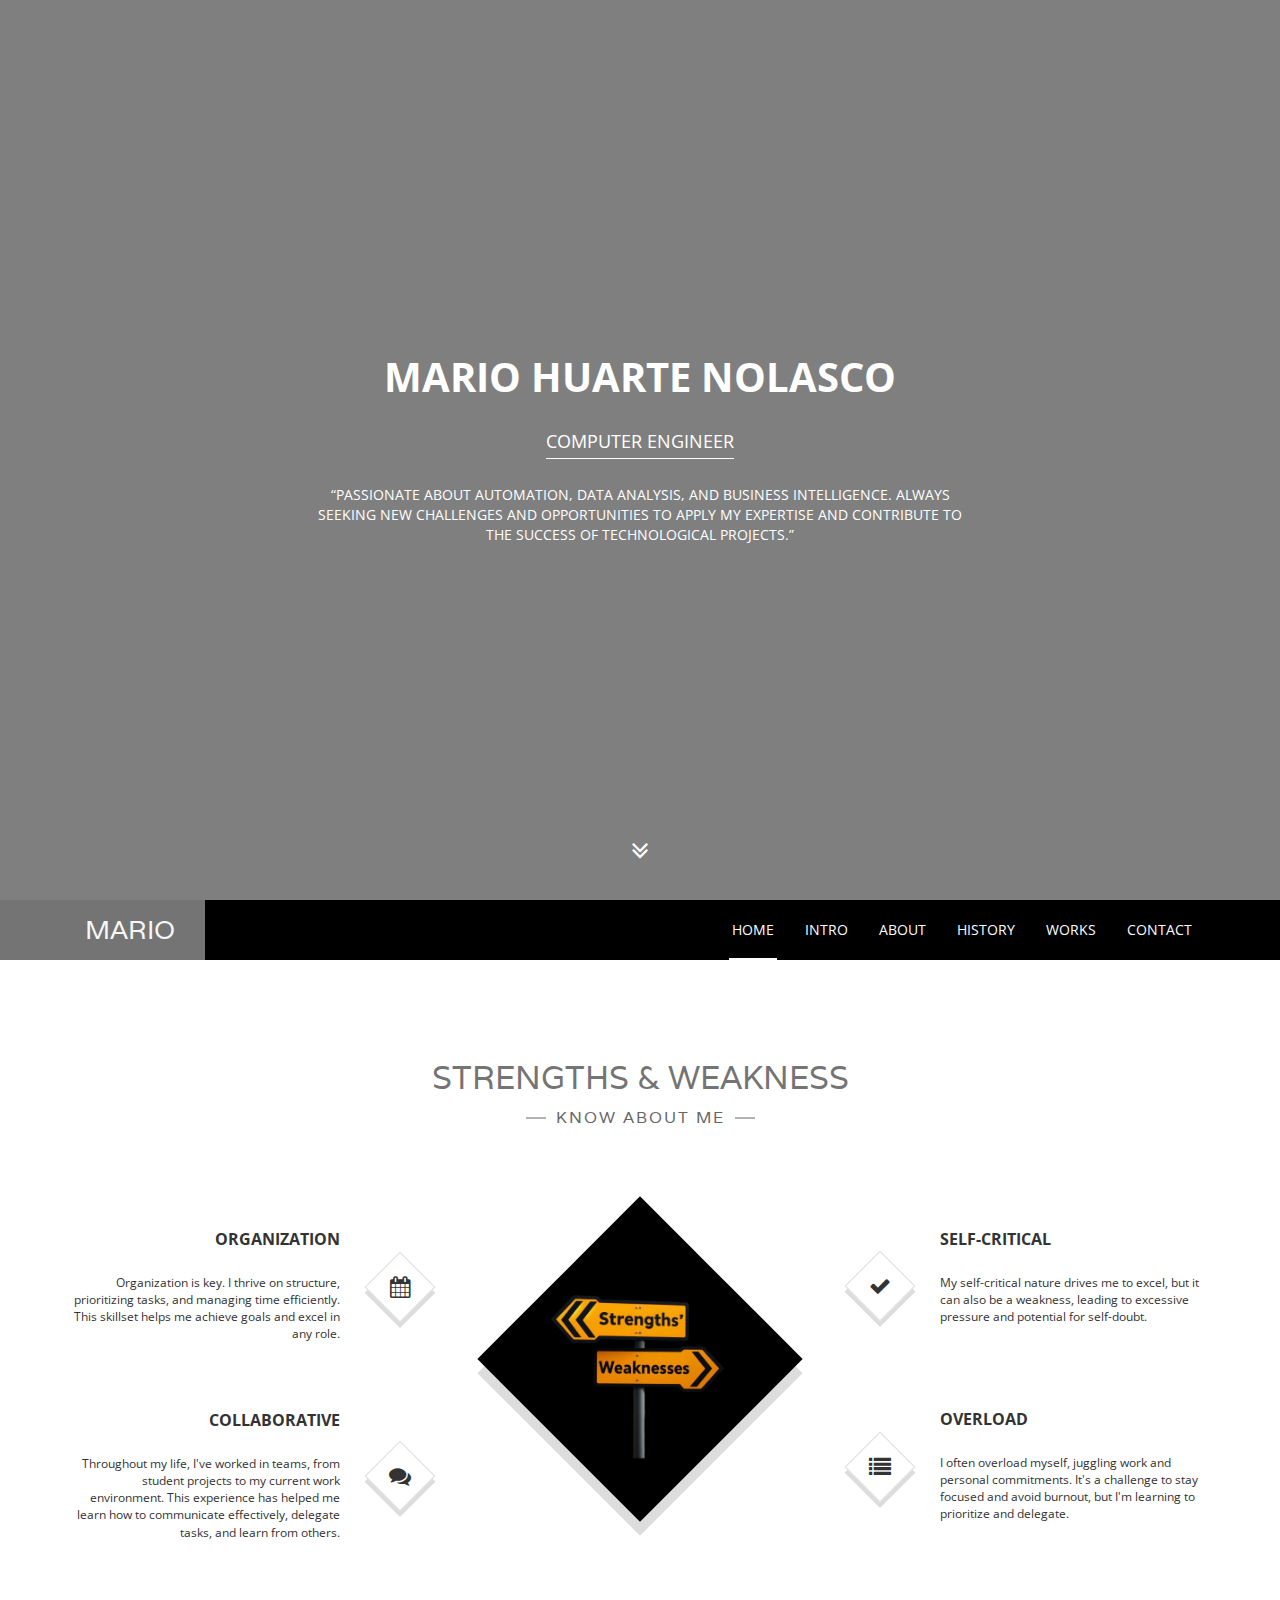
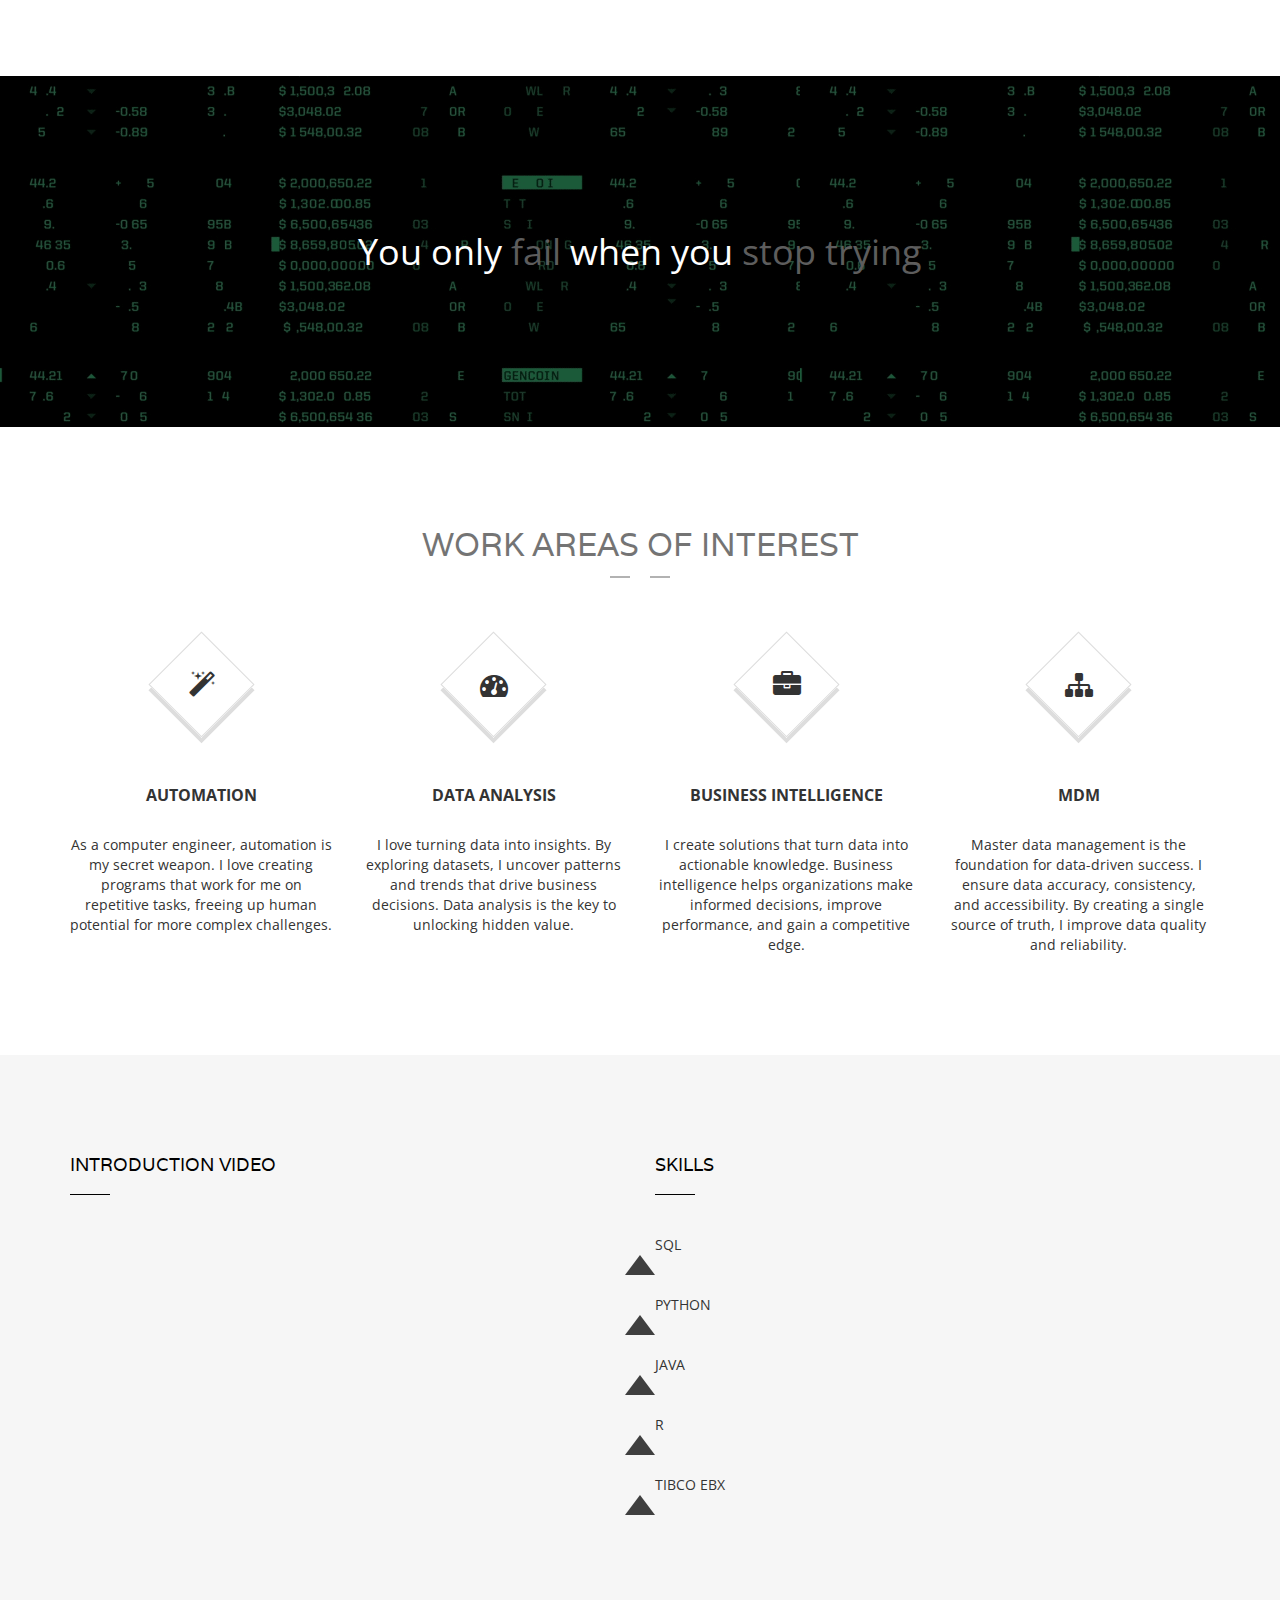
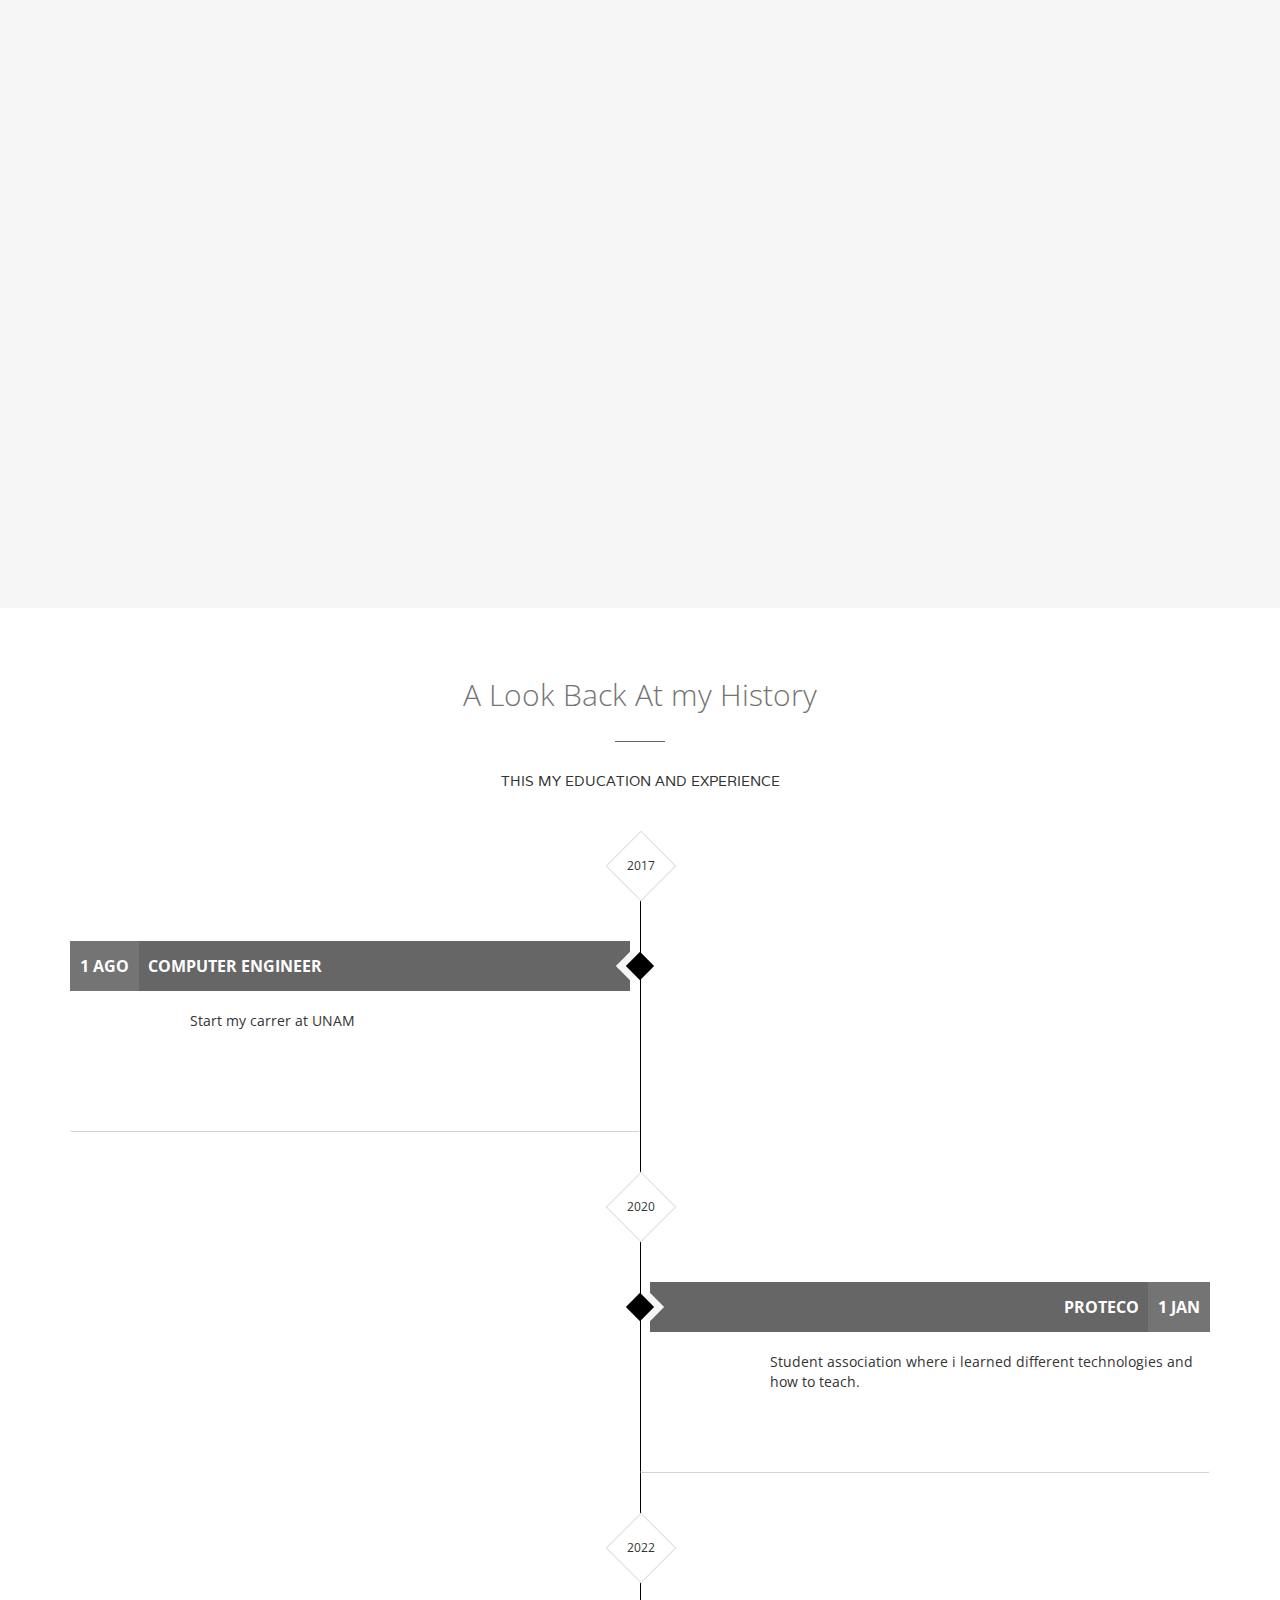
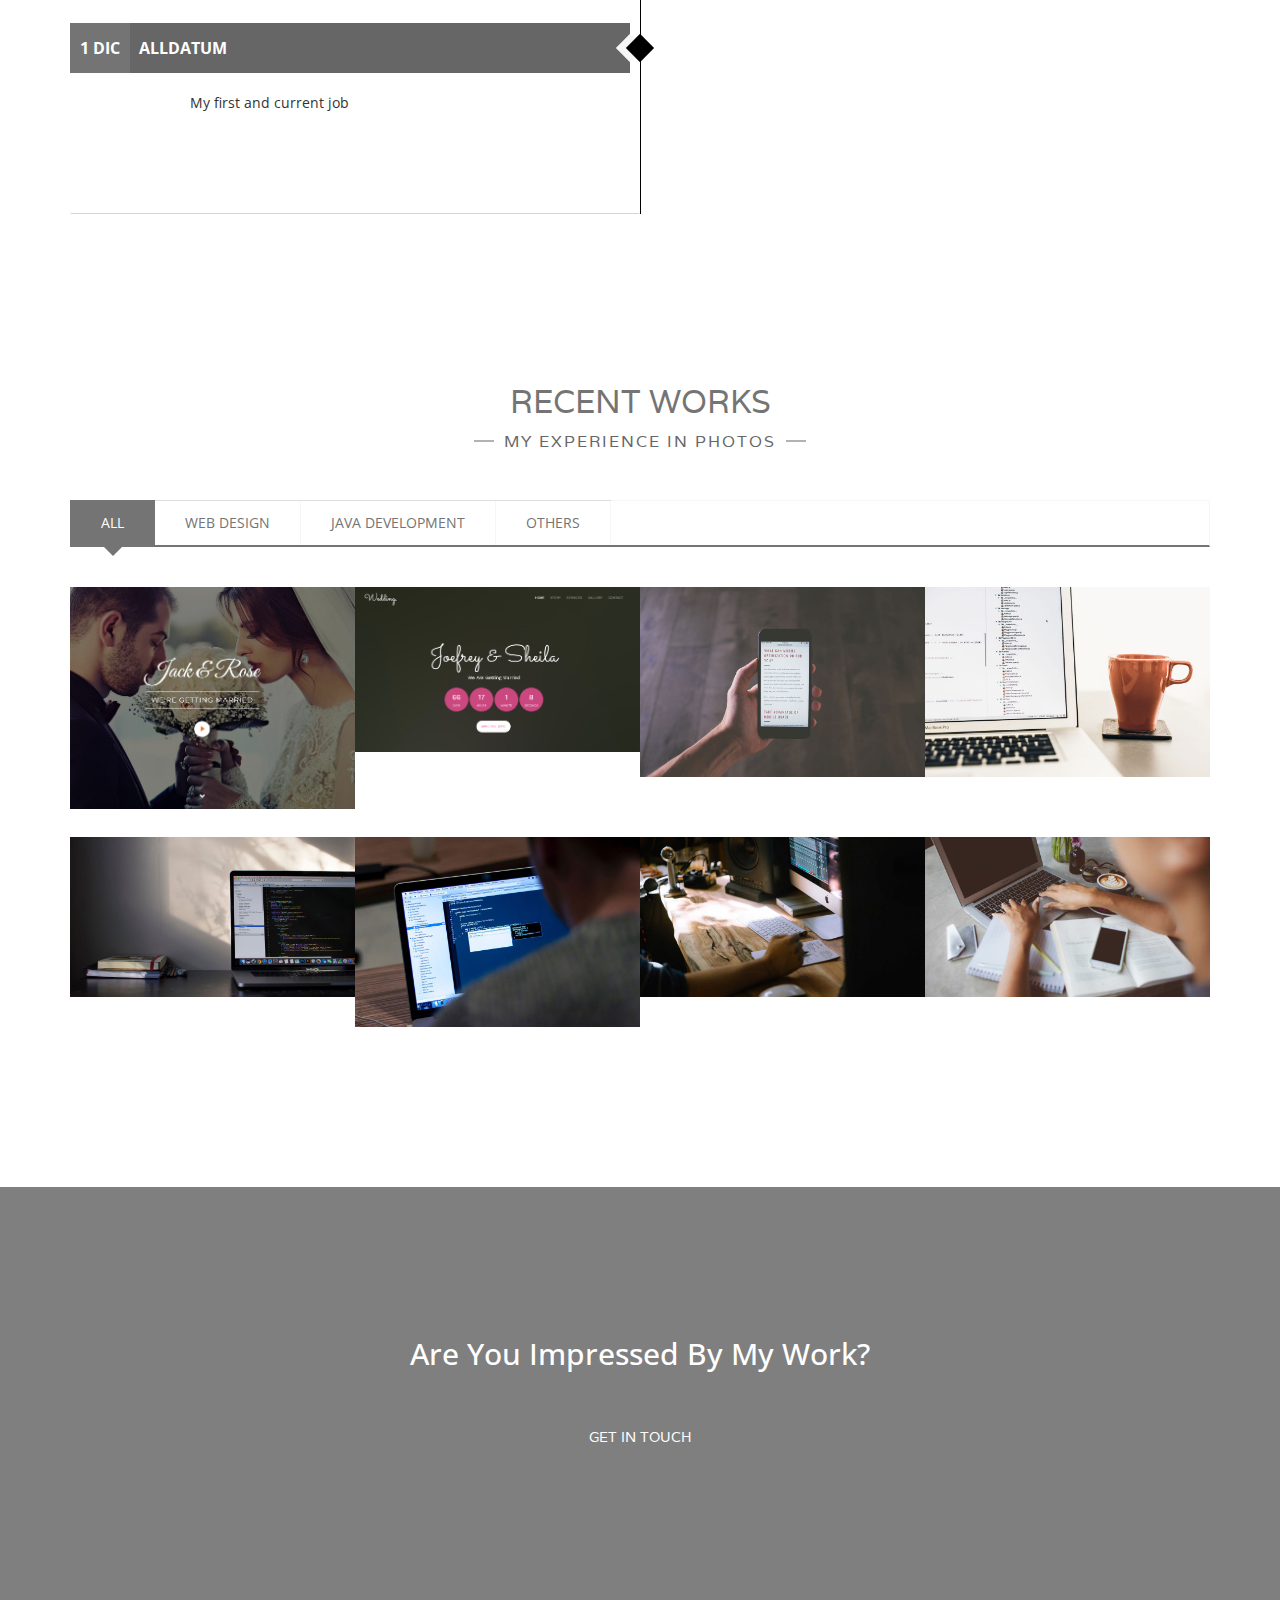
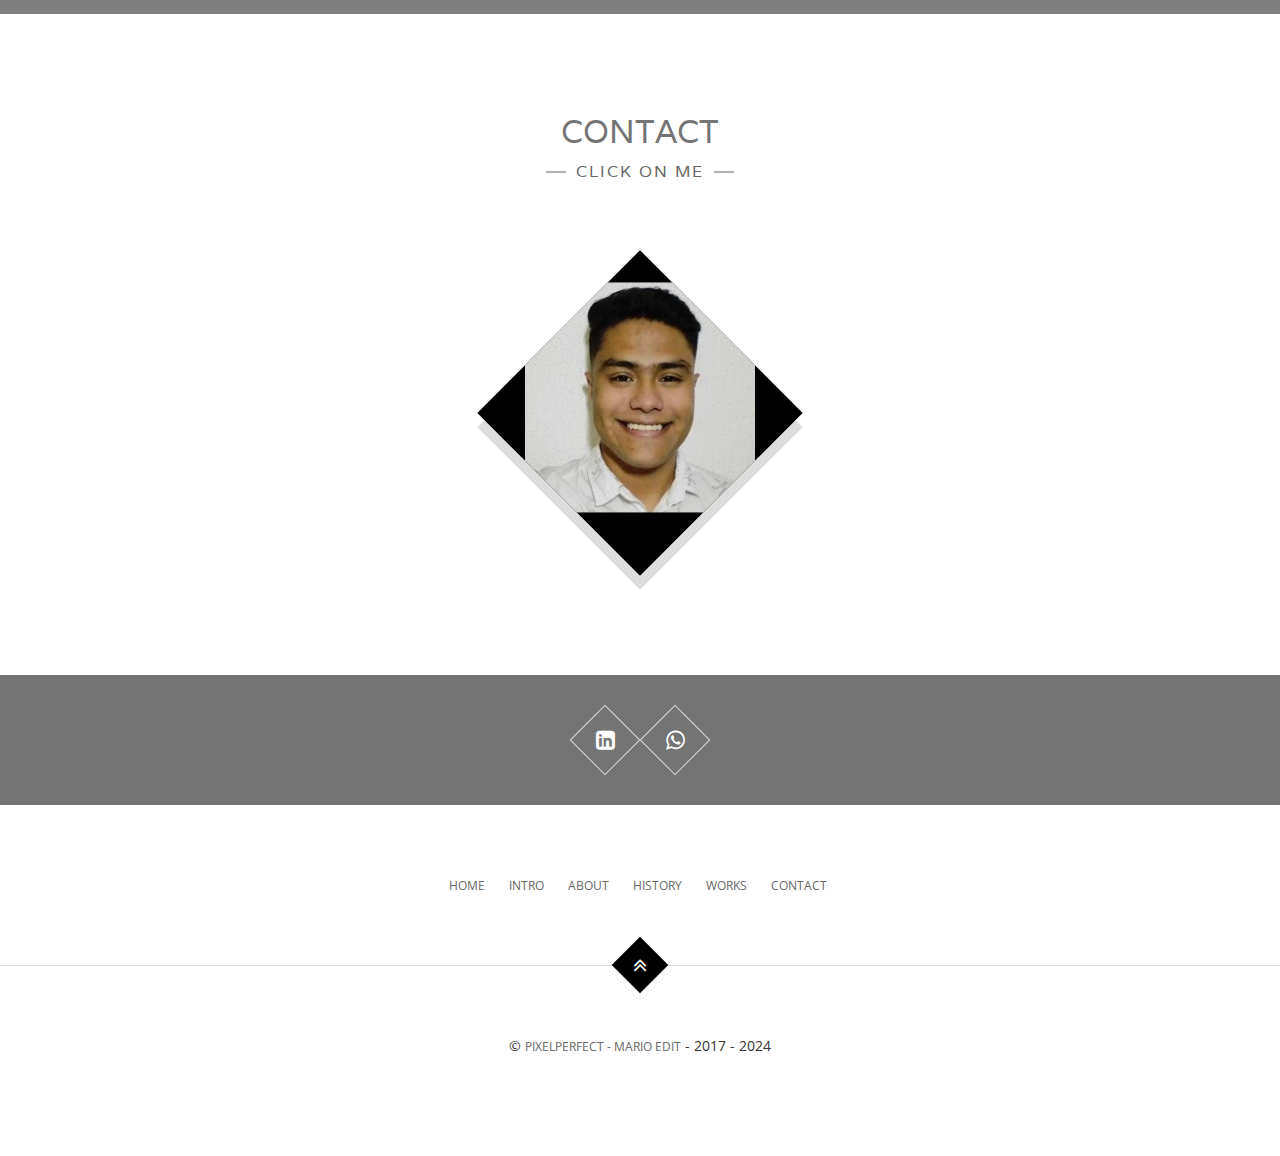
==== commit eaadc04f: "Plantilla invitacion" ====
--- a/index.html
+++ b/index.html
@@ -218,7 +218,7 @@
                 <div class="row">
                     <div class="col-sm-6">
                         <h2>Introduction video</h2>
-                        <iframe src="https://player.vimeo.com/video/158928871" width="100%" height="280" frameborder="0" webkitallowfullscreen mozallowfullscreen allowfullscreen></iframe>
+                        <iframe width="488" height="868" src="https://www.youtube.com/embed/-QXW3OVFMcc" title="Presentación" frameborder="0" allow="accelerometer; autoplay; clipboard-write; encrypted-media; gyroscope; picture-in-picture; web-share" referrerpolicy="strict-origin-when-cross-origin" allowfullscreen></iframe>
                     </div>
                     <div class="col-sm-6">
                         <h2>SKILLS</h2>
@@ -367,8 +367,8 @@
                     <ul class="portfolio-sorting list-inline">
                         <li><a href="#" class=" active" data-group="all">all</a></li>
                         <li><a href="#" class="" data-group="webdesign">Web Design</a></li>
-                        <li><a href="#" class="" data-group="webdev">Web Development</a></li>
-                        <li><a href="#" class="" data-group="mobileapps">Mobile apps</a></li>
+                        <li><a href="#" class="" data-group="javadev">Java Development</a></li>
+                        <li><a href="#" class="" data-group="others">Others</a></li>
                     </ul><!-- /.portfolio-sorting  -->
 
                     <div id="grid">
@@ -377,34 +377,35 @@
                         <div class="col-md-3 col-sm-4 col-xs-6" data-groups='["webdesign"]'>
                             <div class="portfolio-item">
                                 <div class="portfolio-item-thumb">
-                                    <img src="assets/img/portfolio-1.jpg" alt="" class="img-res">
+                                    <img src="assets/img/template1.png" alt="" class="img-res">
                                     <a href="#" class="rectangle" data-toggle="modal" data-target="#portfolioItem1">
+                                        <i class="fa fa-plus"></i>
+                                    </a>
+                                </div><!-- /.portfolio-item-thumb  -->
+                                <div class="portfolio-info">
+                                    <a href="./template1/index.html"><h3>Plantilla invitacion 1</h3></a>
+                                    <p>Web Development</p>
+                                </div><!-- /.portfolio-info  -->
+                            </div>
+                        </div><!-- /.col-md-3  -->
+                        <div class="col-md-3 col-sm-4 col-xs-6" data-groups='["webdesign"]'>
+                            <div class="portfolio-item">
+                                <div class="portfolio-item-thumb">
+                                    <img src="assets/img/template2.png" alt="" class="img-res">
+                                    <a href="#" class="rectangle" data-toggle="modal" data-target="#portfolioItem2">
                                         <i class="fa fa-plus" aria-hidden="true"></i>
                                     </a>
                                 </div><!-- /.portfolio-item-thumb  -->
                                 <div class="portfolio-info">
-                                    <h3>PSD Template</h3>
+                                    <a href="./template2/index.html"><h3>Plantilla invitacion 2</h3></a>
                                     <p>Web Design</p>
                                 </div><!-- /.portfolio-info  -->
                             </div>
                         </div><!-- /.col-md-3  -->
                         <!-- Portfolio item -->
-                        <div class="col-md-3 col-sm-4 col-xs-6" data-groups='["webdev"]'>
-                            <div class="portfolio-item">
-                                <div class="portfolio-item-thumb">
-                                    <img src="assets/img/portfolio-2.jpg" alt="" class="img-res">
-                                    <a href="#" class="rectangle" data-toggle="modal" data-target="#portfolioItem2">
-                                        <i class="fa fa-plus"></i>
-                                    </a>
-                                </div><!-- /.portfolio-item-thumb  -->
-                                <div class="portfolio-info">
-                                    <h3>Website</h3>
-                                    <p>Web Development</p>
-                                </div><!-- /.portfolio-info  -->
-                            </div>
-                        </div><!-- /.col-md-3  -->
+                        
                         <!-- Portfolio item -->
-                        <div class="col-md-3 col-sm-4 col-xs-6" data-groups='["mobileapps"]'>
+                        <div class="col-md-3 col-sm-4 col-xs-6" data-groups='["others"]'>
                             <div class="portfolio-item">
                                 <div class="portfolio-item-thumb">
                                     <img src="assets/img/portfolio-4.jpg" alt="" class="img-res">
@@ -434,7 +435,7 @@
                             </div>
                         </div><!-- /.col-md-3  -->
                         <!-- Portfolio item -->
-                        <div class="col-md-3 col-sm-4 col-xs-6" data-groups='["webdev"]'>
+                        <div class="col-md-3 col-sm-4 col-xs-6" data-groups='["javadev"]'>
                             <div class="portfolio-item">
                                 <div class="portfolio-item-thumb">
                                     <img src="assets/img/portfolio-5.jpg" alt="" class="img-res">
@@ -449,7 +450,7 @@
                             </div>
                         </div><!-- /.col-md-3  -->
                         <!-- Portfolio item -->
-                        <div class="col-md-3 col-sm-4 col-xs-6" data-groups='["mobileapps"]'>
+                        <div class="col-md-3 col-sm-4 col-xs-6" data-groups='["others"]'>
                             <div class="portfolio-item">
                                 <div class="portfolio-item-thumb">
                                     <img src="assets/img/portfolio-6.jpg" alt="" class="img-res">
@@ -464,7 +465,7 @@
                             </div>
                         </div><!-- /.col-md-3  -->
                         <!-- Portfolio item -->
-                        <div class="col-md-3 col-sm-4 col-xs-6" data-groups='["webdev"]'>
+                        <div class="col-md-3 col-sm-4 col-xs-6" data-groups='["javadev"]'>
                             <div class="portfolio-item">
                                 <div class="portfolio-item-thumb">
                                     <img src="assets/img/portfolio-7.jpg" alt="" class="img-res">
@@ -590,8 +591,8 @@
                     <img class="img-res" src="assets/img/portfolio-1.jpg" alt="">
                 </div>
                 <div class="modal-body">
-                    <h4 class="modal-title">Project title</h4>
-                    <p>Lorem ipsum dolor sit amet, consectetur adipiscing elit. Donec commodo finibus tristique. Maecenas dignissim condimentum sem eu tincidunt. Curabitur in dui quis magna vestibulum pulvinar a ut urna. Nam pellentesque mattis urna. Aenean eget lectus sit amet turpis facilisis consectetur quis vel ante. Integer in massa ut nibh ultricies sagittis imperdiet in ante. Nam sed turpis vel ante placerat feugiat ac tempus magna. Nam aliquet ullamcorper dolor non hendrerit.</p>
+                    <h4 class="modal-title">Plantilla invitacion 1</h4>
+                    <p>Plantilla 1 para invitacion</p>
                 </div>
                 <div class="modal-footer">
                     <a href="#" class="btn">Visit Page</a>
@@ -608,8 +609,8 @@
                     <img class="img-res" src="assets/img/portfolio-2.jpg" alt="">
                 </div>
                 <div class="modal-body">
-                    <h4 class="modal-title">Project title</h4>
-                    <p>Lorem ipsum dolor sit amet, consectetur adipiscing elit. Donec commodo finibus tristique. Maecenas dignissim condimentum sem eu tincidunt. Curabitur in dui quis magna vestibulum pulvinar a ut urna. Nam pellentesque mattis urna. Aenean eget lectus sit amet turpis facilisis consectetur quis vel ante. Integer in massa ut nibh ultricies sagittis imperdiet in ante. Nam sed turpis vel ante placerat feugiat ac tempus magna. Nam aliquet ullamcorper dolor non hendrerit.</p>
+                    <h4 class="modal-title">Plantilla invitacion 2</h4>
+                    <p>Plantilla 2 para invitacion.</p>
                 </div>
                 <div class="modal-footer">
                     <a href="#" class="btn">Visit Page</a>
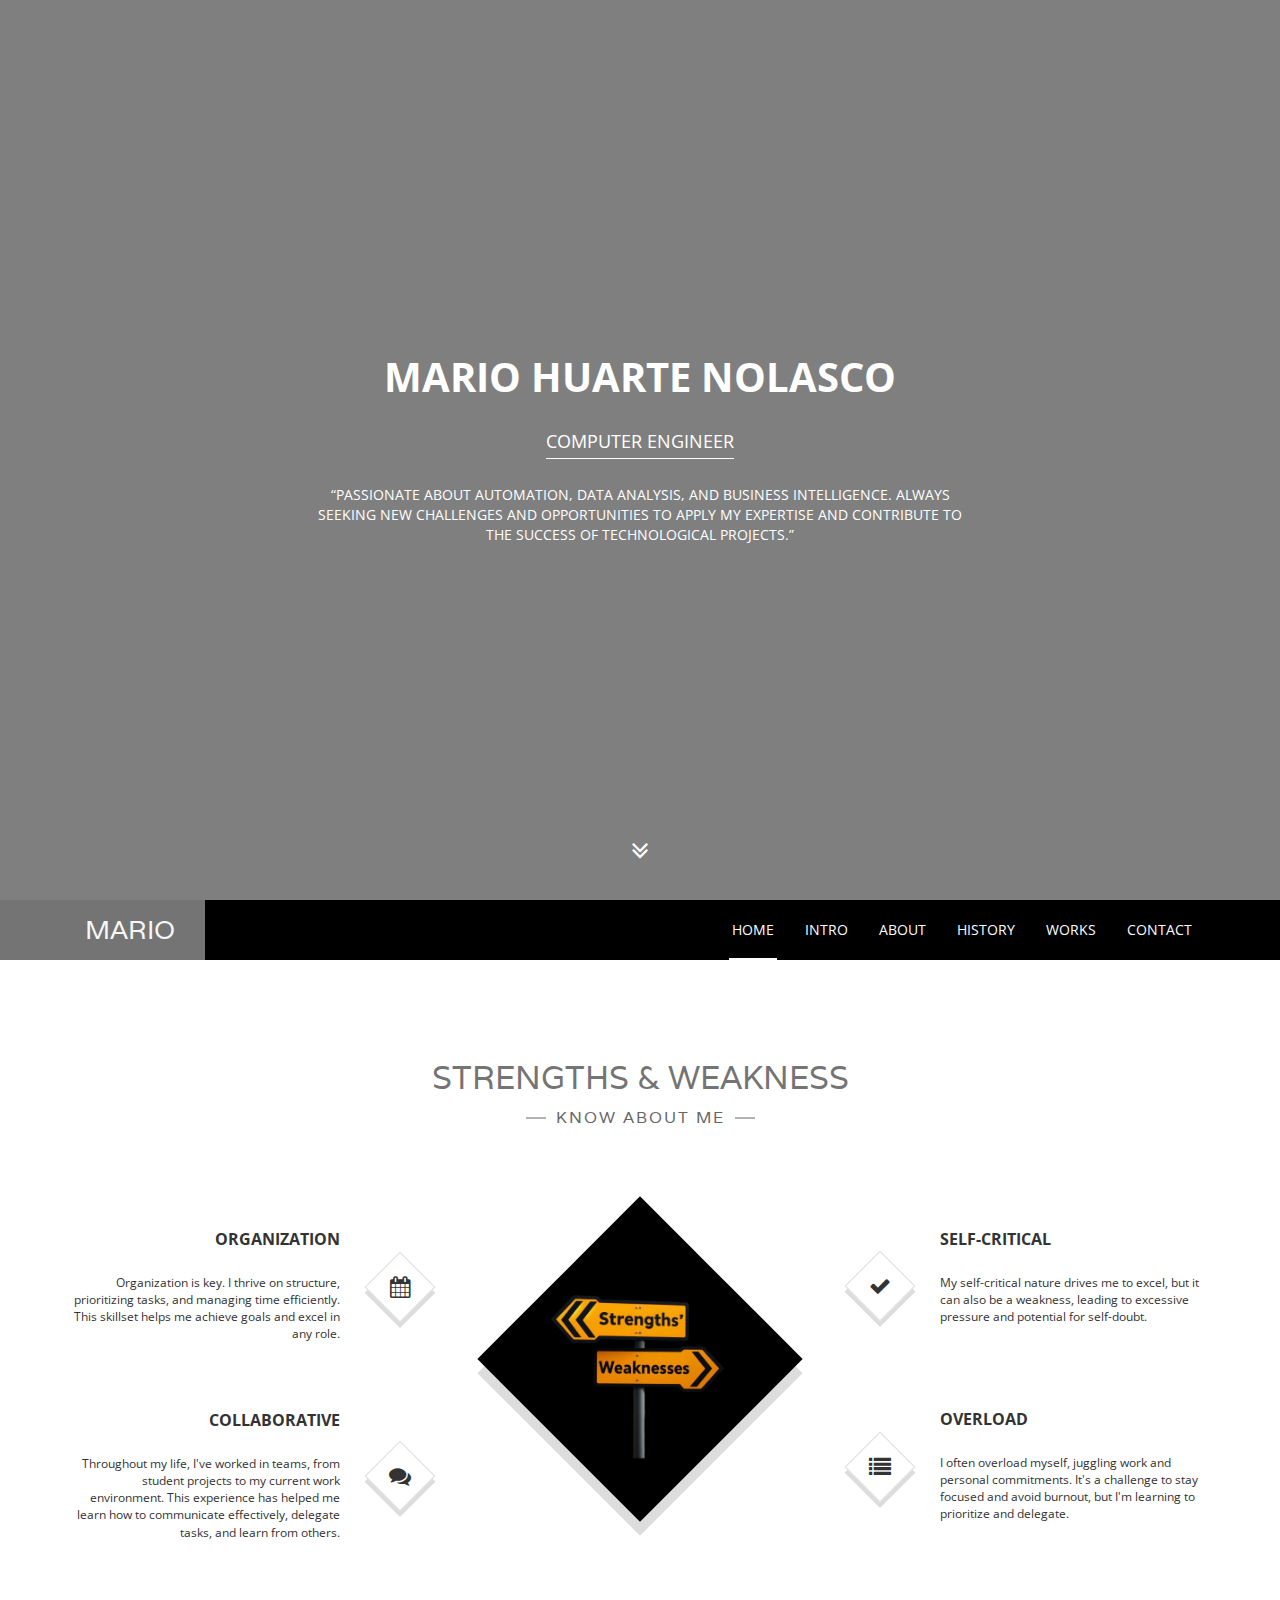
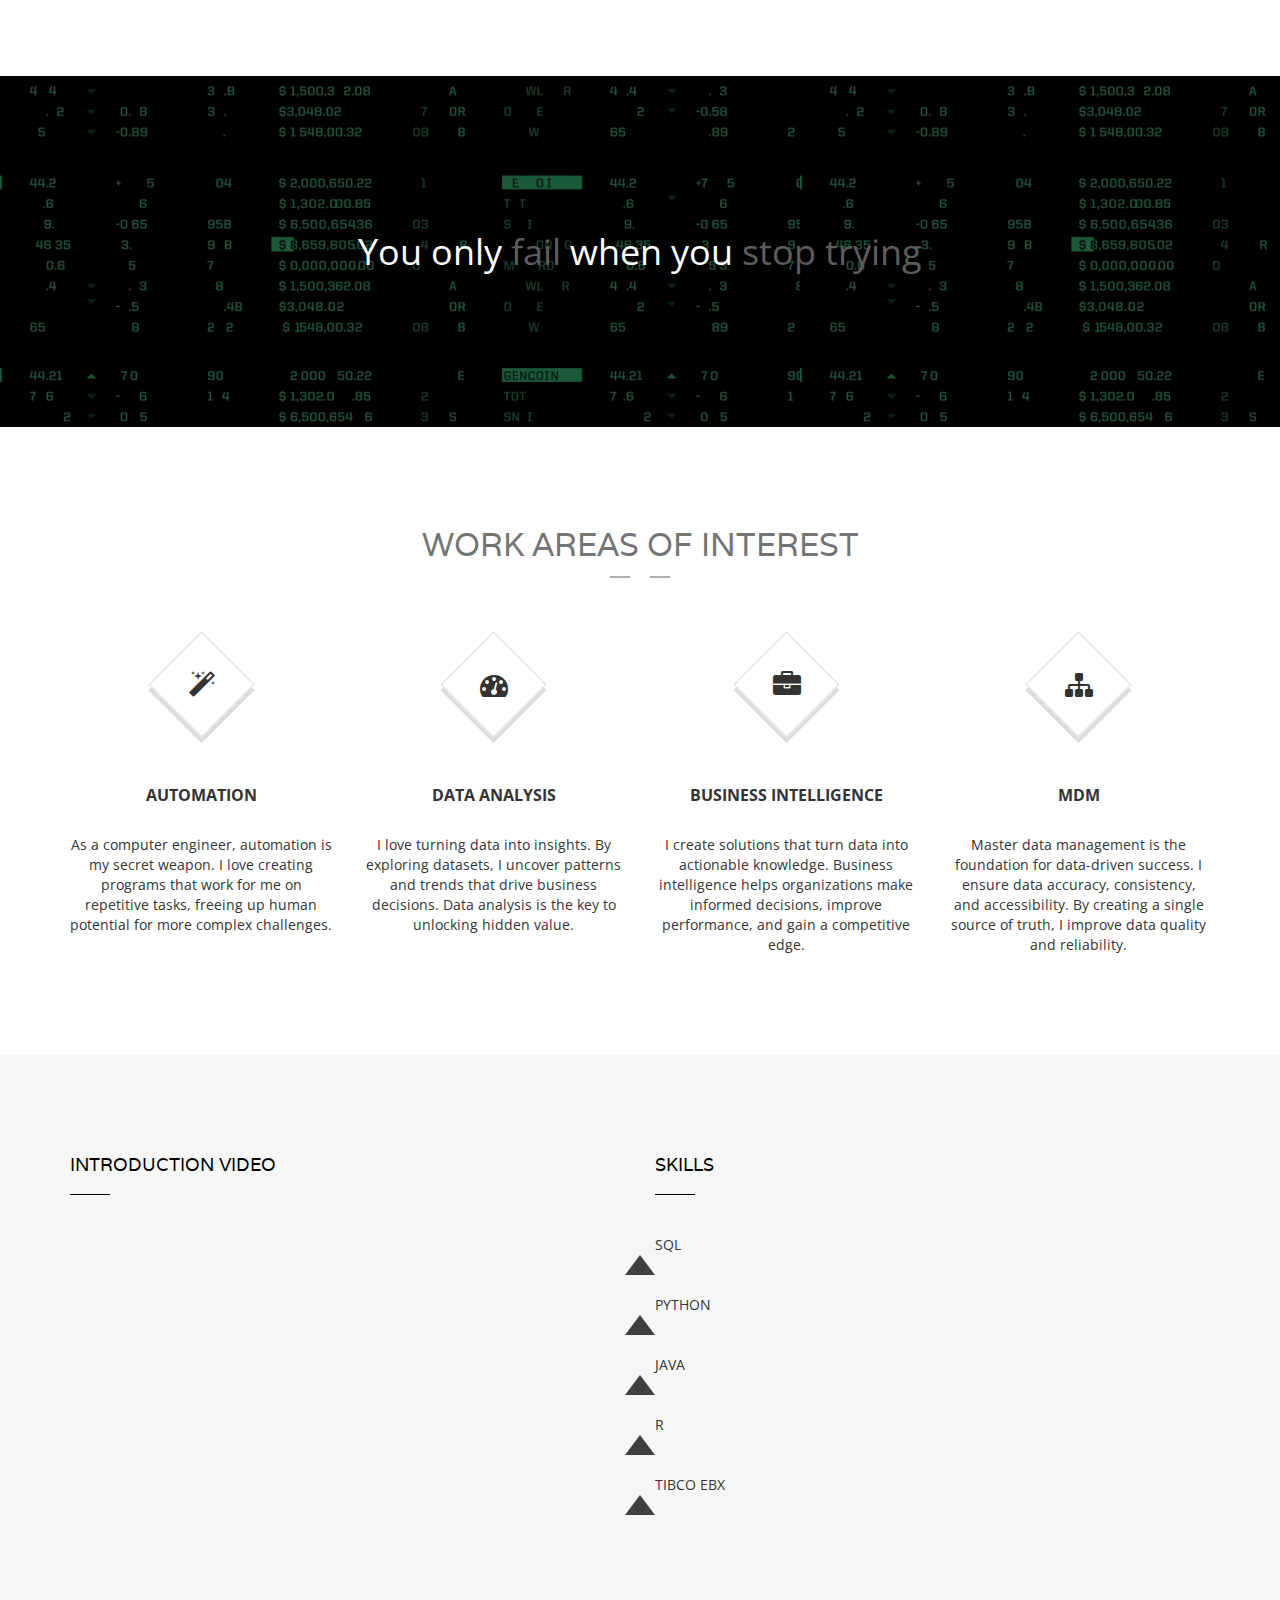
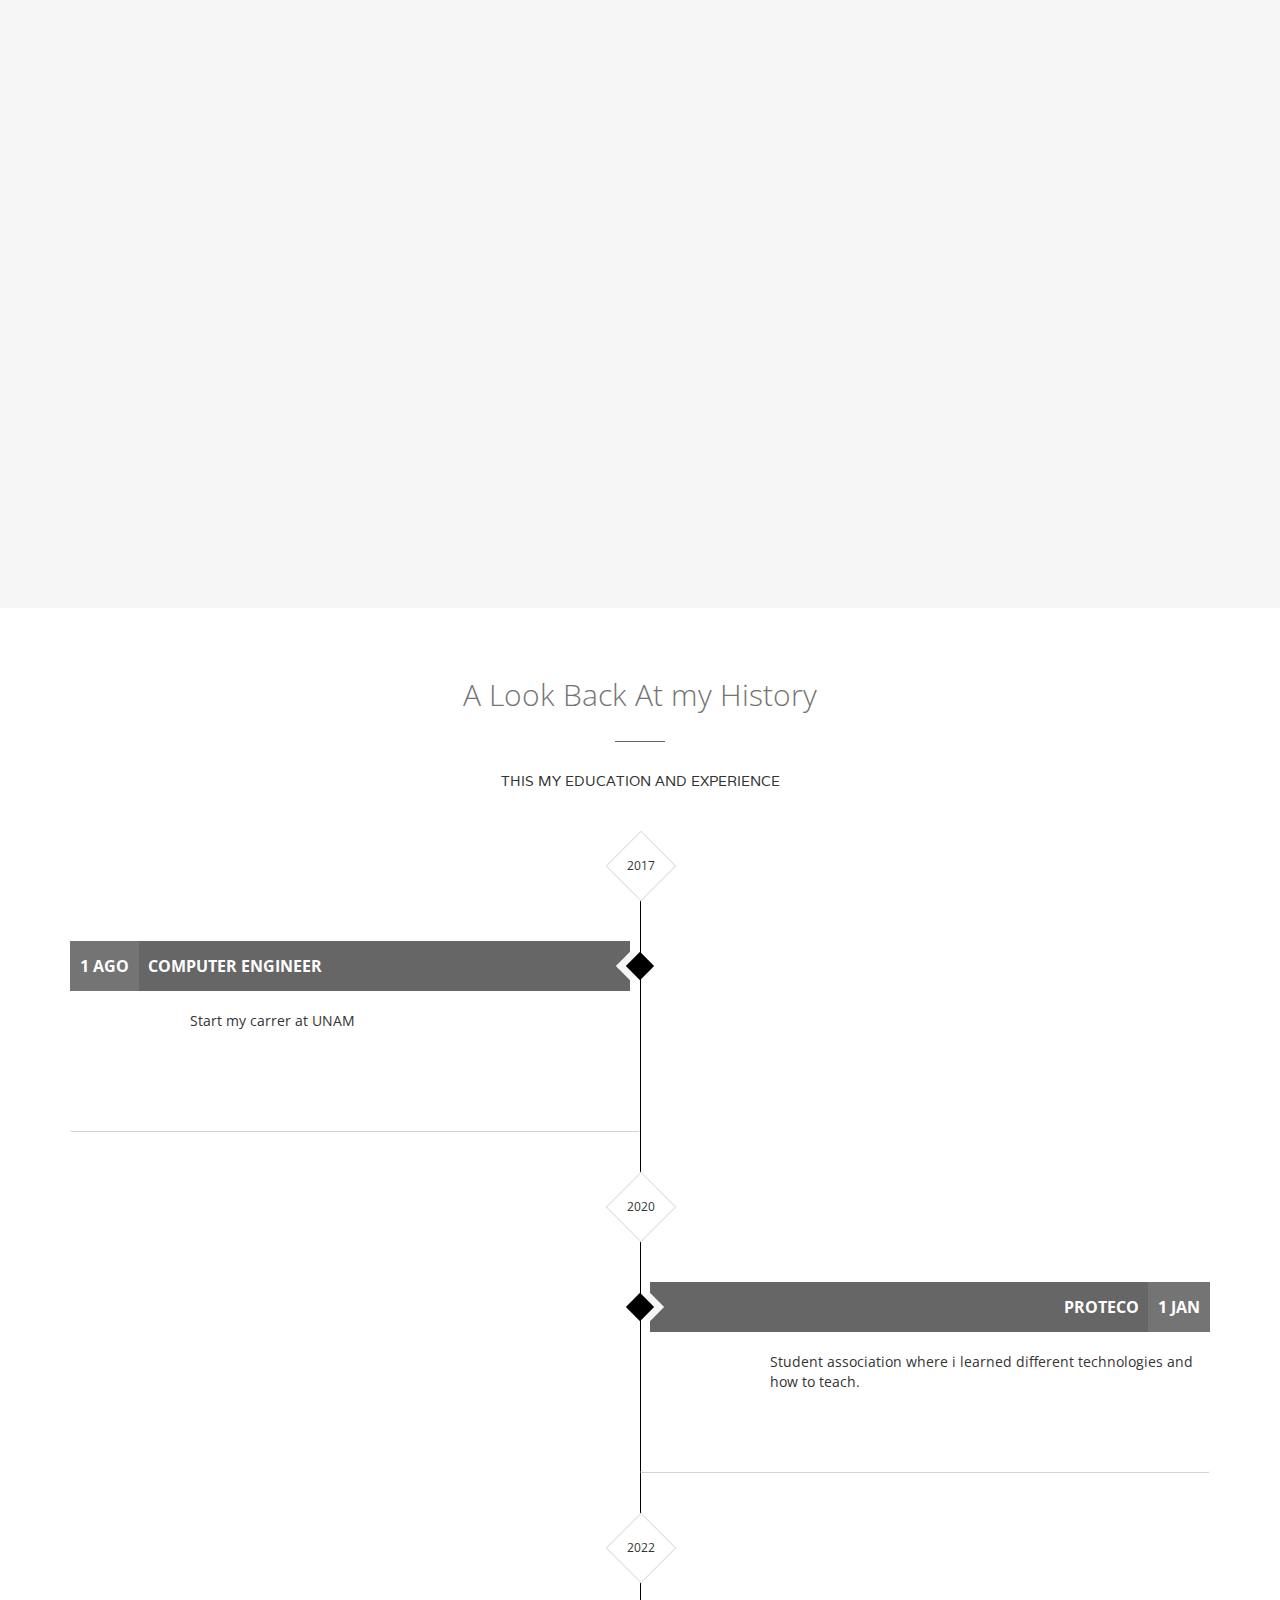
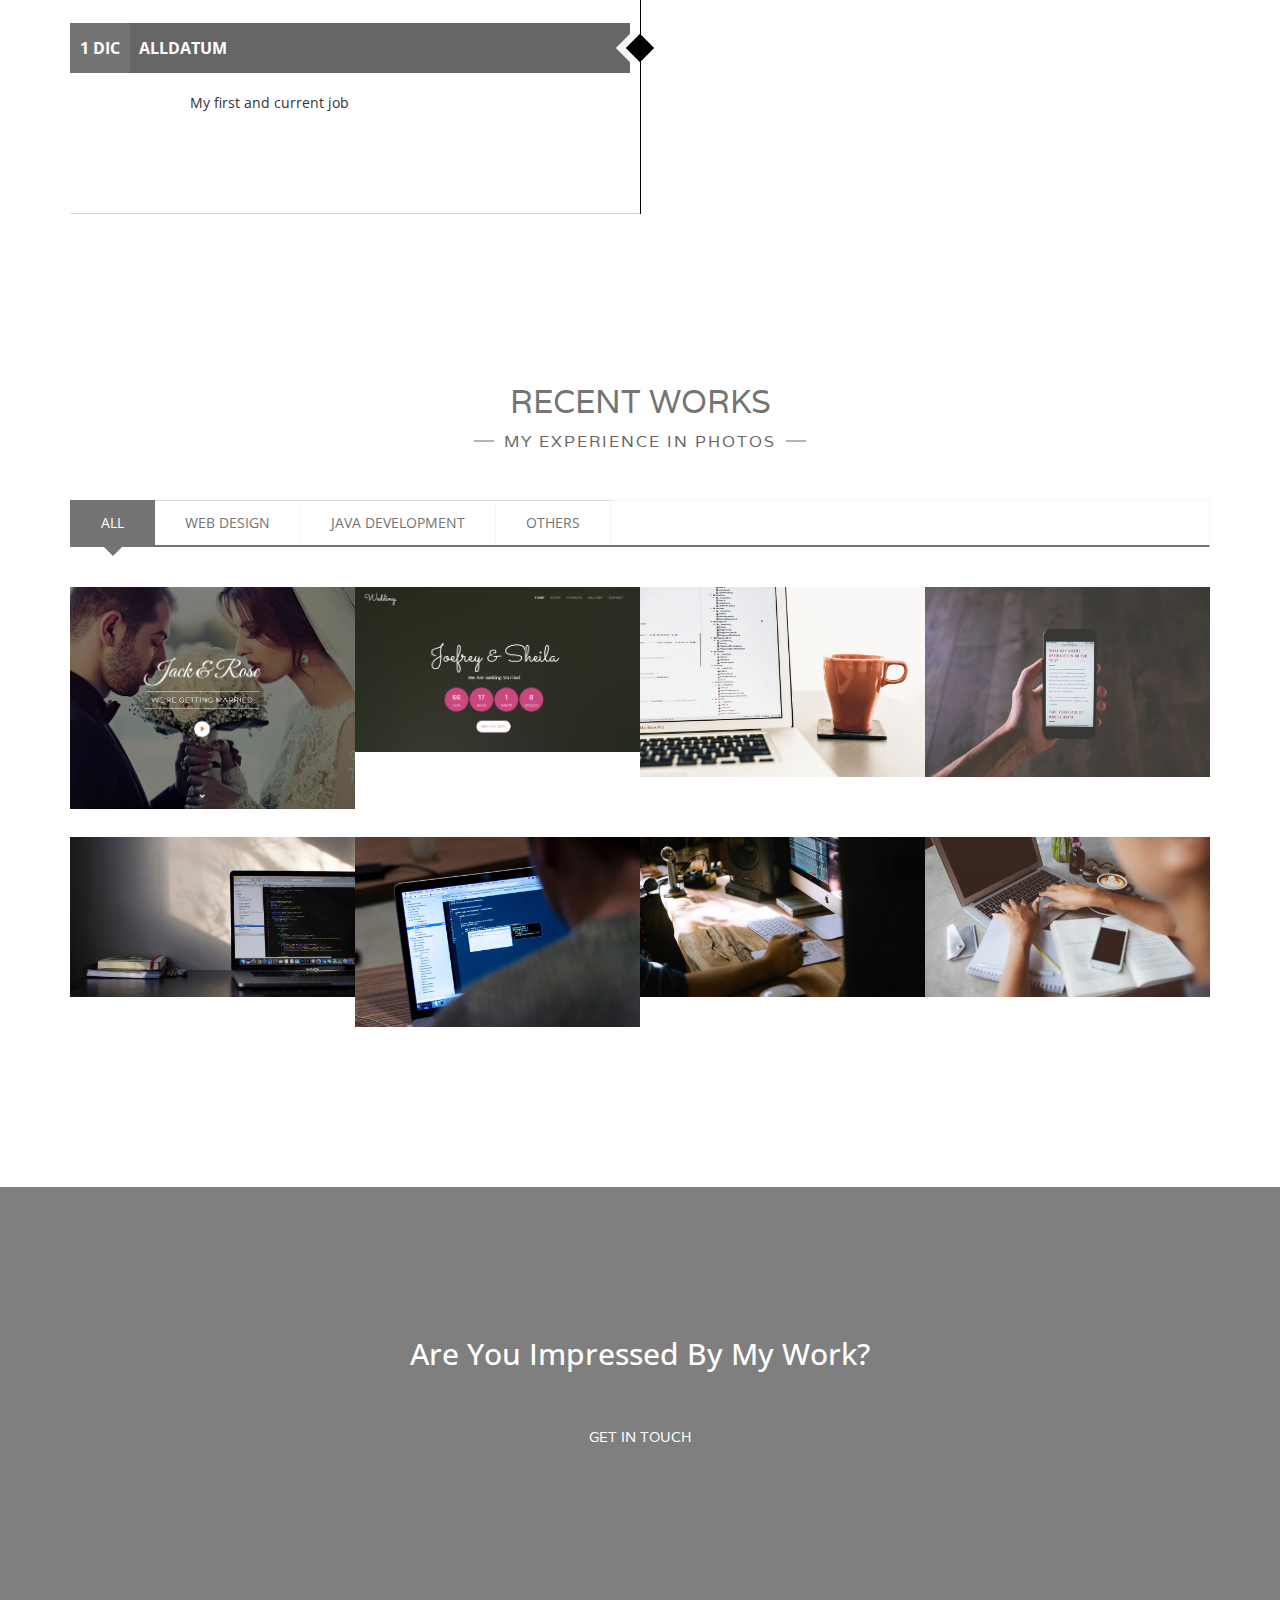
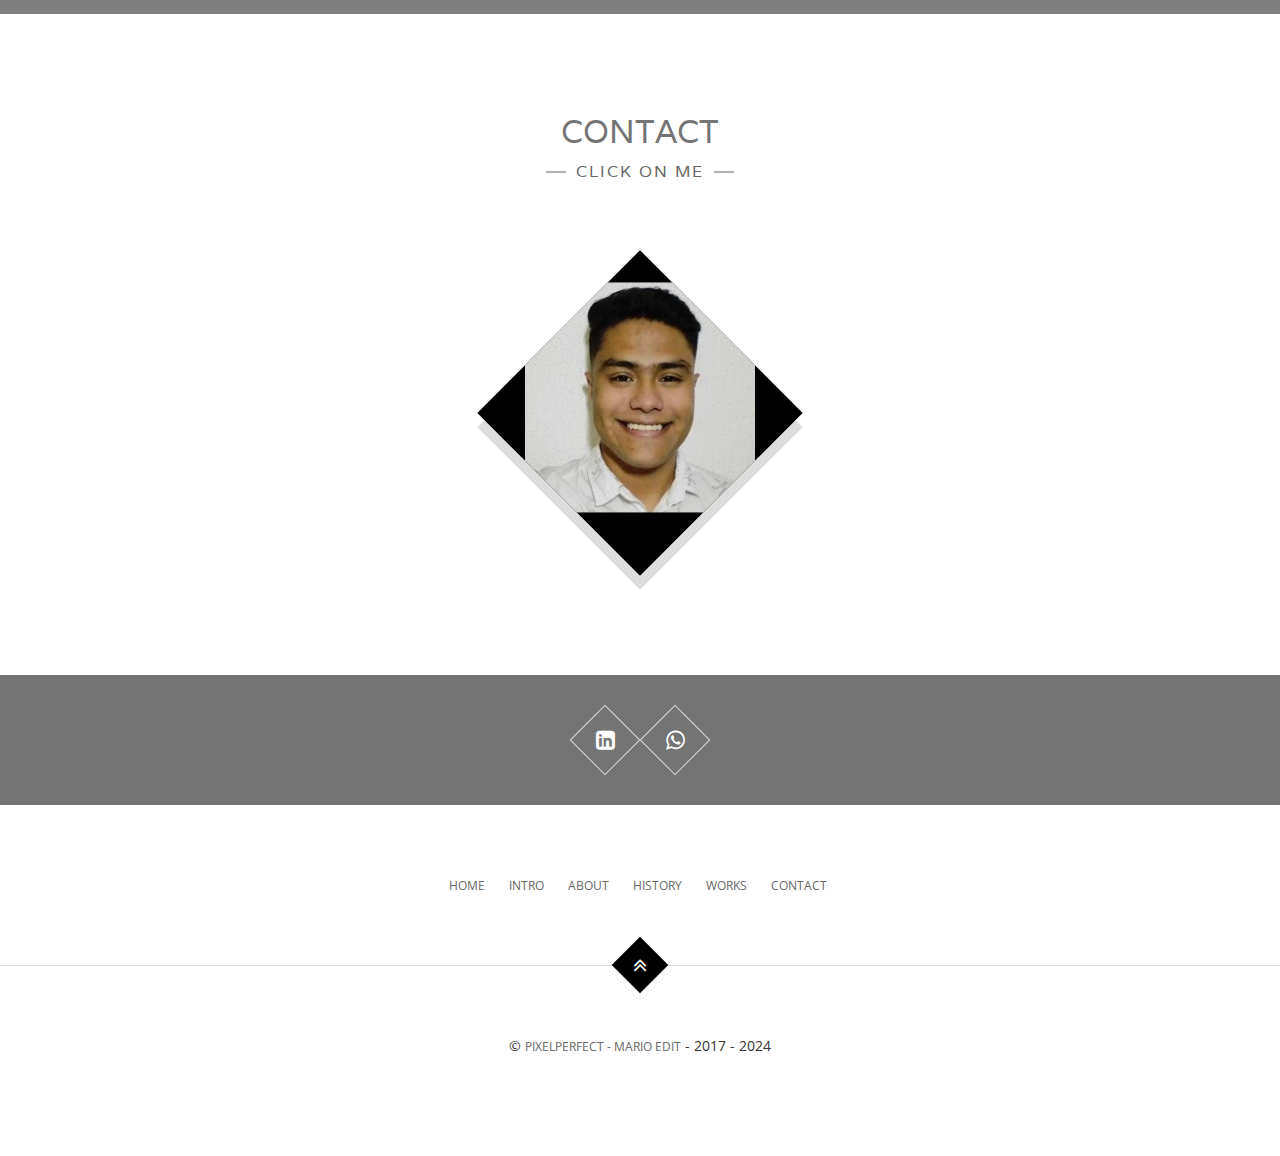
==== commit 8295f27e: "Nuevo proyecto" ====
--- a/index.html
+++ b/index.html
@@ -403,7 +403,20 @@
                             </div>
                         </div><!-- /.col-md-3  -->
                         <!-- Portfolio item -->
-                        
+                        <div class="col-md-3 col-sm-4 col-xs-6" data-groups='["webdesign"]'>
+                            <div class="portfolio-item">
+                                <div class="portfolio-item-thumb">
+                                    <img src="assets/img/portfolio-3.jpg" alt="" class="img-res">
+                                    <a href="#" class="rectangle" data-toggle="modal" data-target="#portfolioItem4">
+                                        <i class="fa fa-plus"></i>
+                                    </a>
+                                </div><!-- /.portfolio-item-thumb  -->
+                                <div class="portfolio-info">
+                                    <a href="./template3/index.html"><h3>Plantilla invitacion 1</h3></a>
+                                    <p>Web Development</p>
+                                </div><!-- /.portfolio-info  -->
+                            </div>
+                        </div>
                         <!-- Portfolio item -->
                         <div class="col-md-3 col-sm-4 col-xs-6" data-groups='["others"]'>
                             <div class="portfolio-item">
@@ -416,21 +429,6 @@
                                 <div class="portfolio-info">
                                     <h3>IOS App</h3>
                                     <p>Mobile App</p>
-                                </div><!-- /.portfolio-info  -->
-                            </div>
-                        </div><!-- /.col-md-3  -->
-                        <!-- Portfolio item -->
-                        <div class="col-md-3 col-sm-4 col-xs-6" data-groups='["webdesign"]'>
-                            <div class="portfolio-item">
-                                <div class="portfolio-item-thumb">
-                                    <img src="assets/img/portfolio-3.jpg" alt="" class="img-res">
-                                    <a href="#" class="rectangle" data-toggle="modal" data-target="#portfolioItem4">
-                                        <i class="fa fa-plus"></i>
-                                    </a>
-                                </div><!-- /.portfolio-item-thumb  -->
-                                <div class="portfolio-info">
-                                    <h3>PSD Template</h3>
-                                    <p>Web Design</p>
                                 </div><!-- /.portfolio-info  -->
                             </div>
                         </div><!-- /.col-md-3  -->
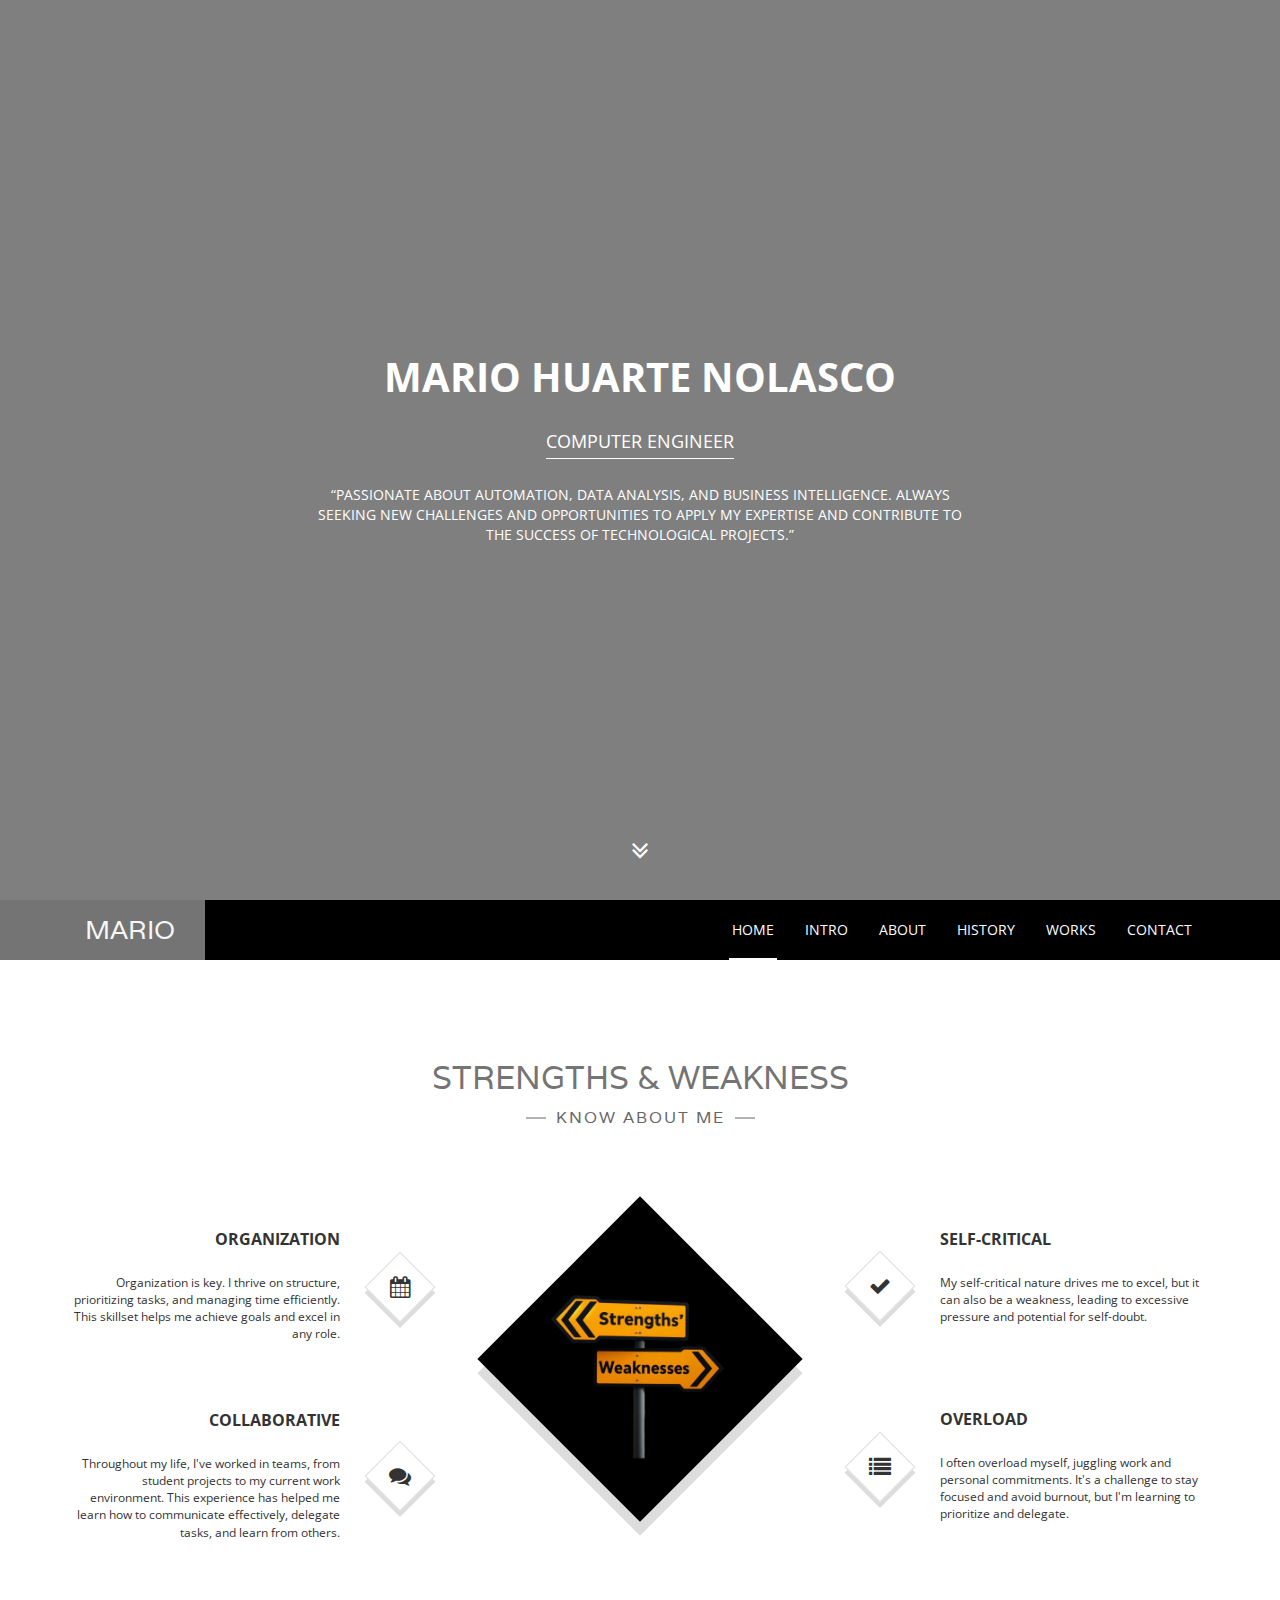
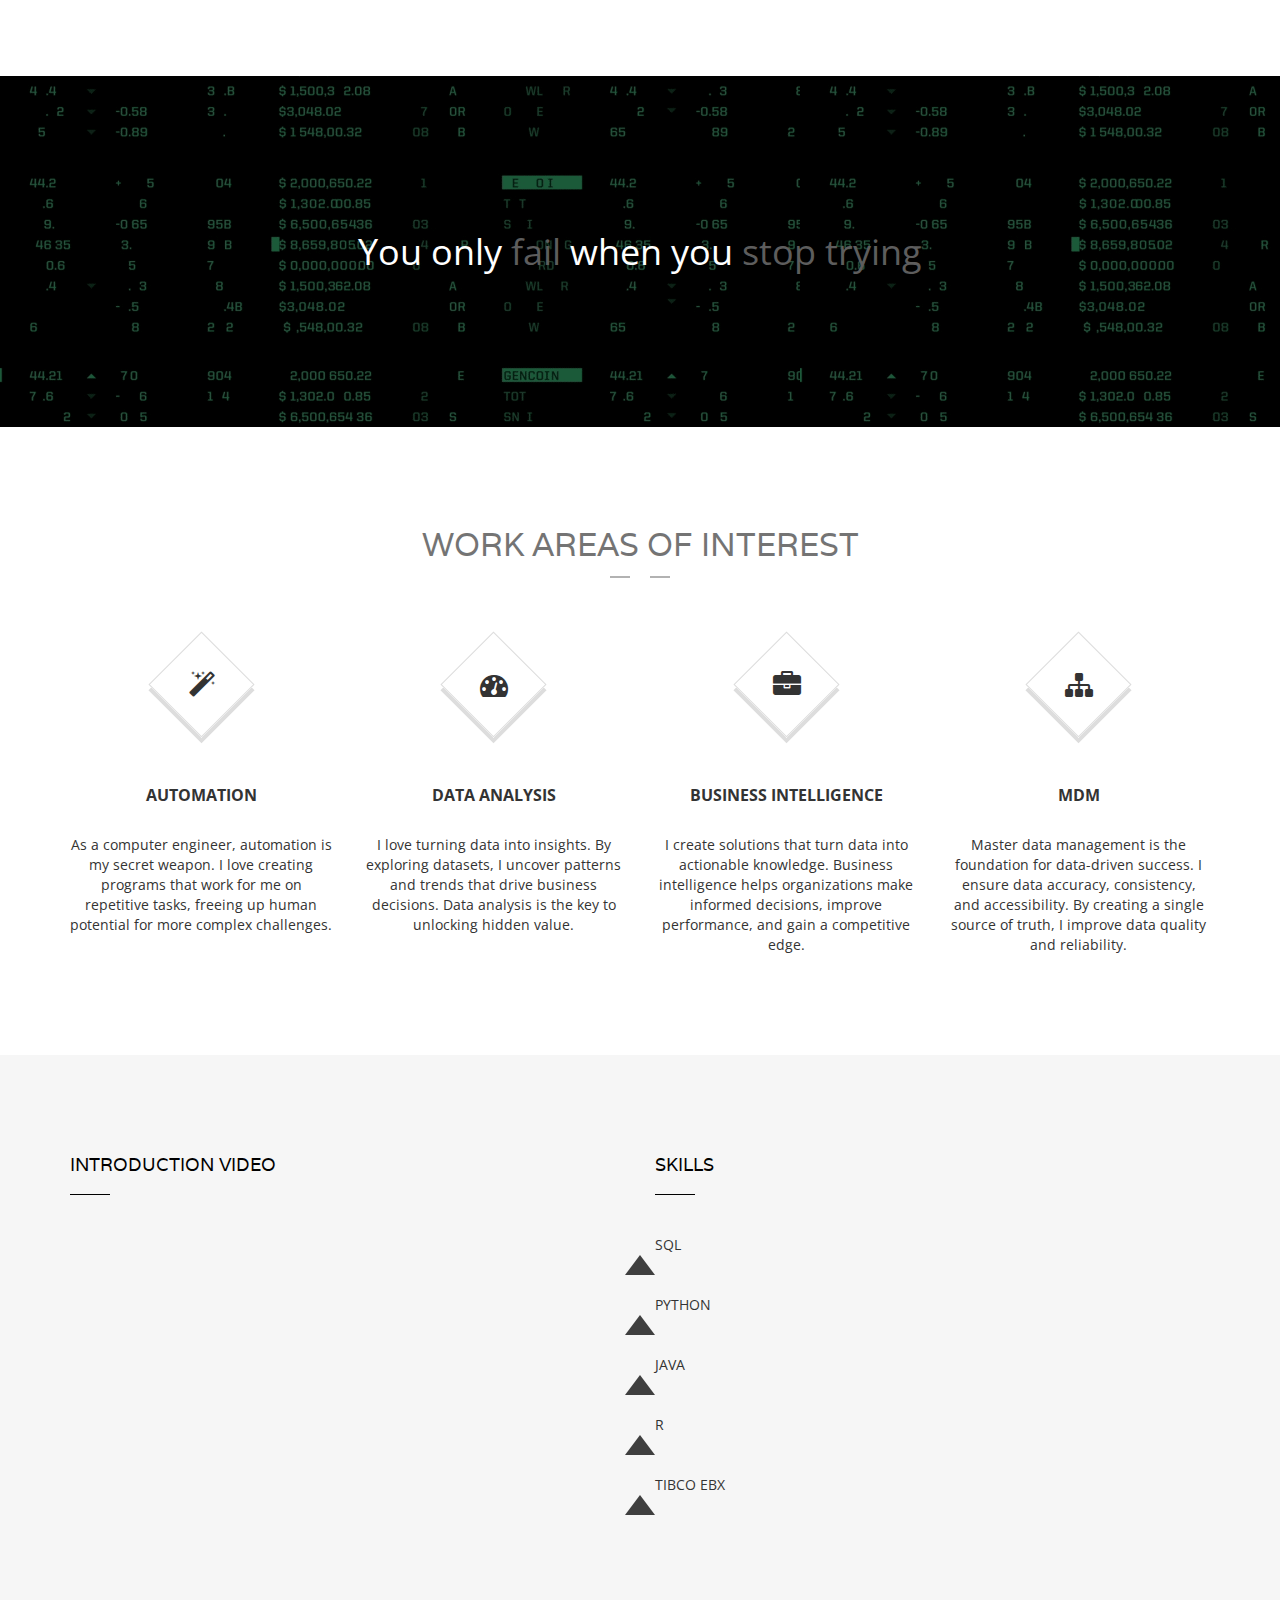
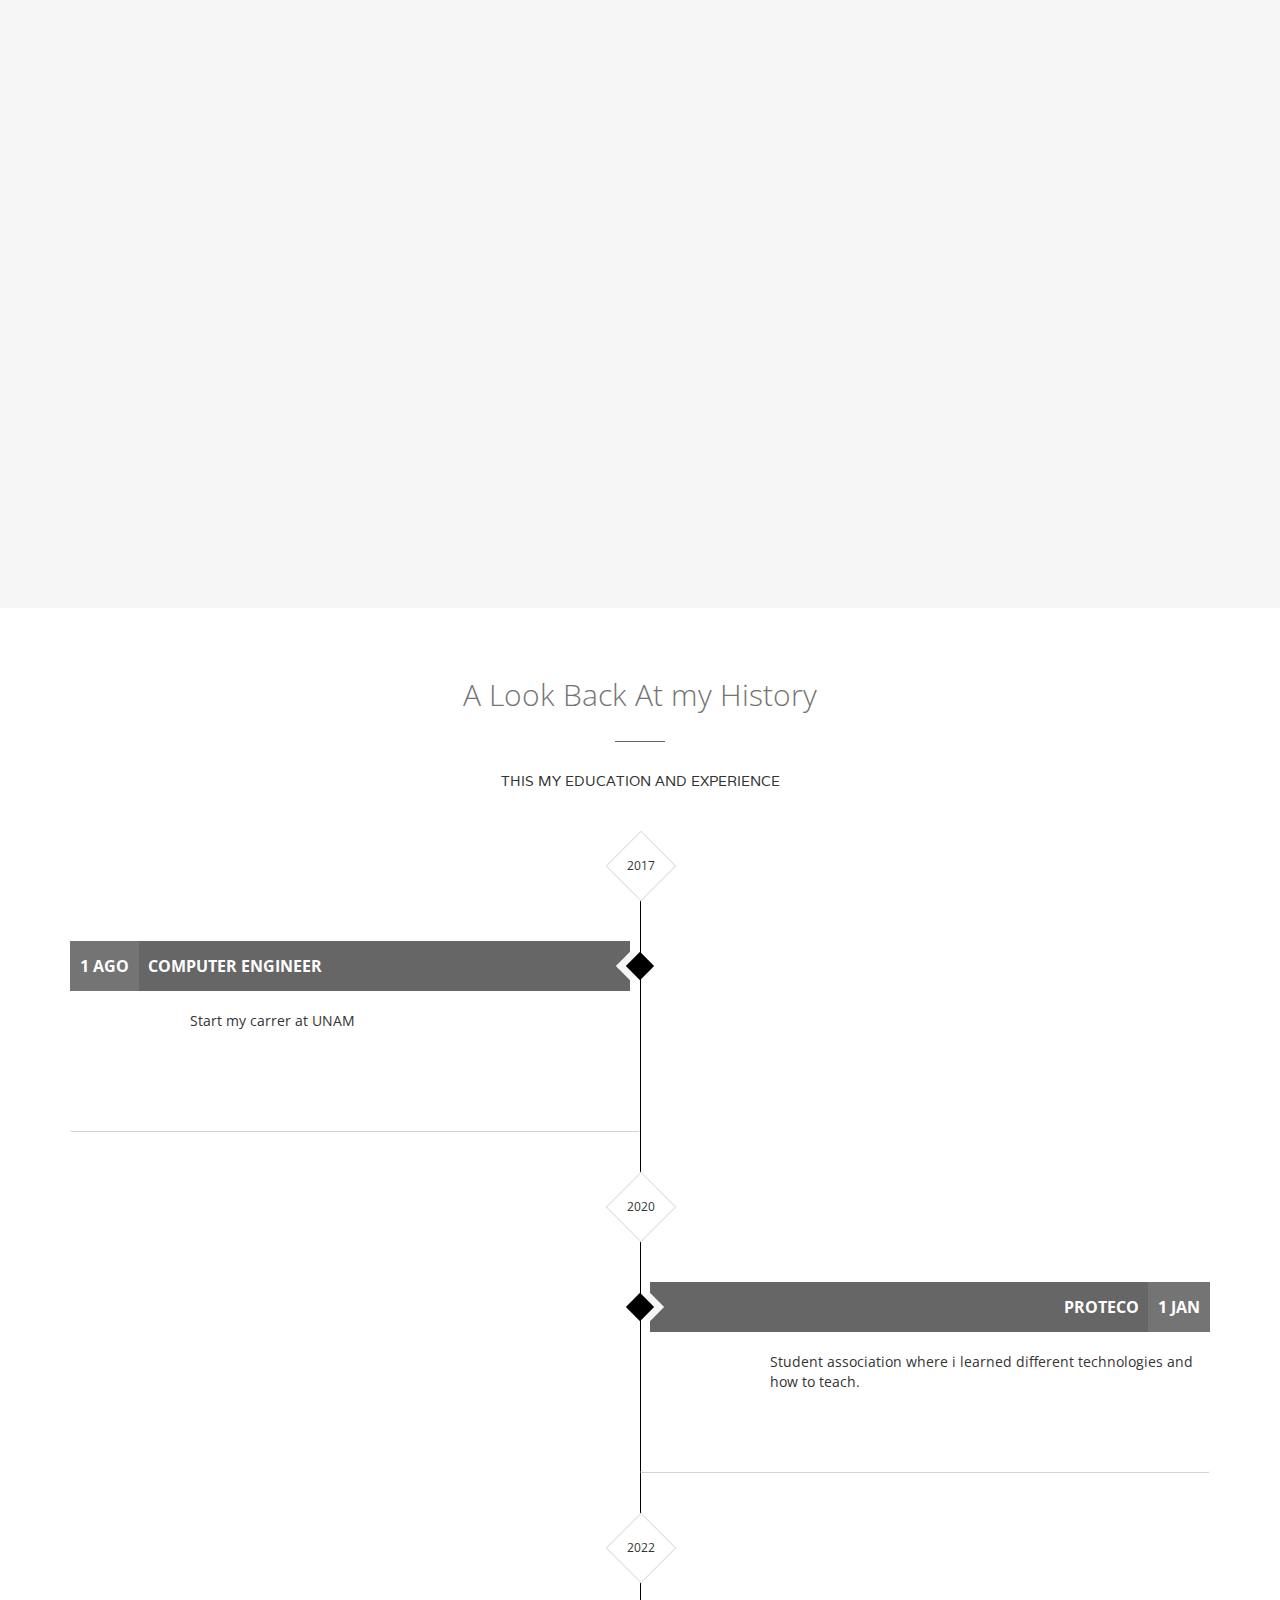
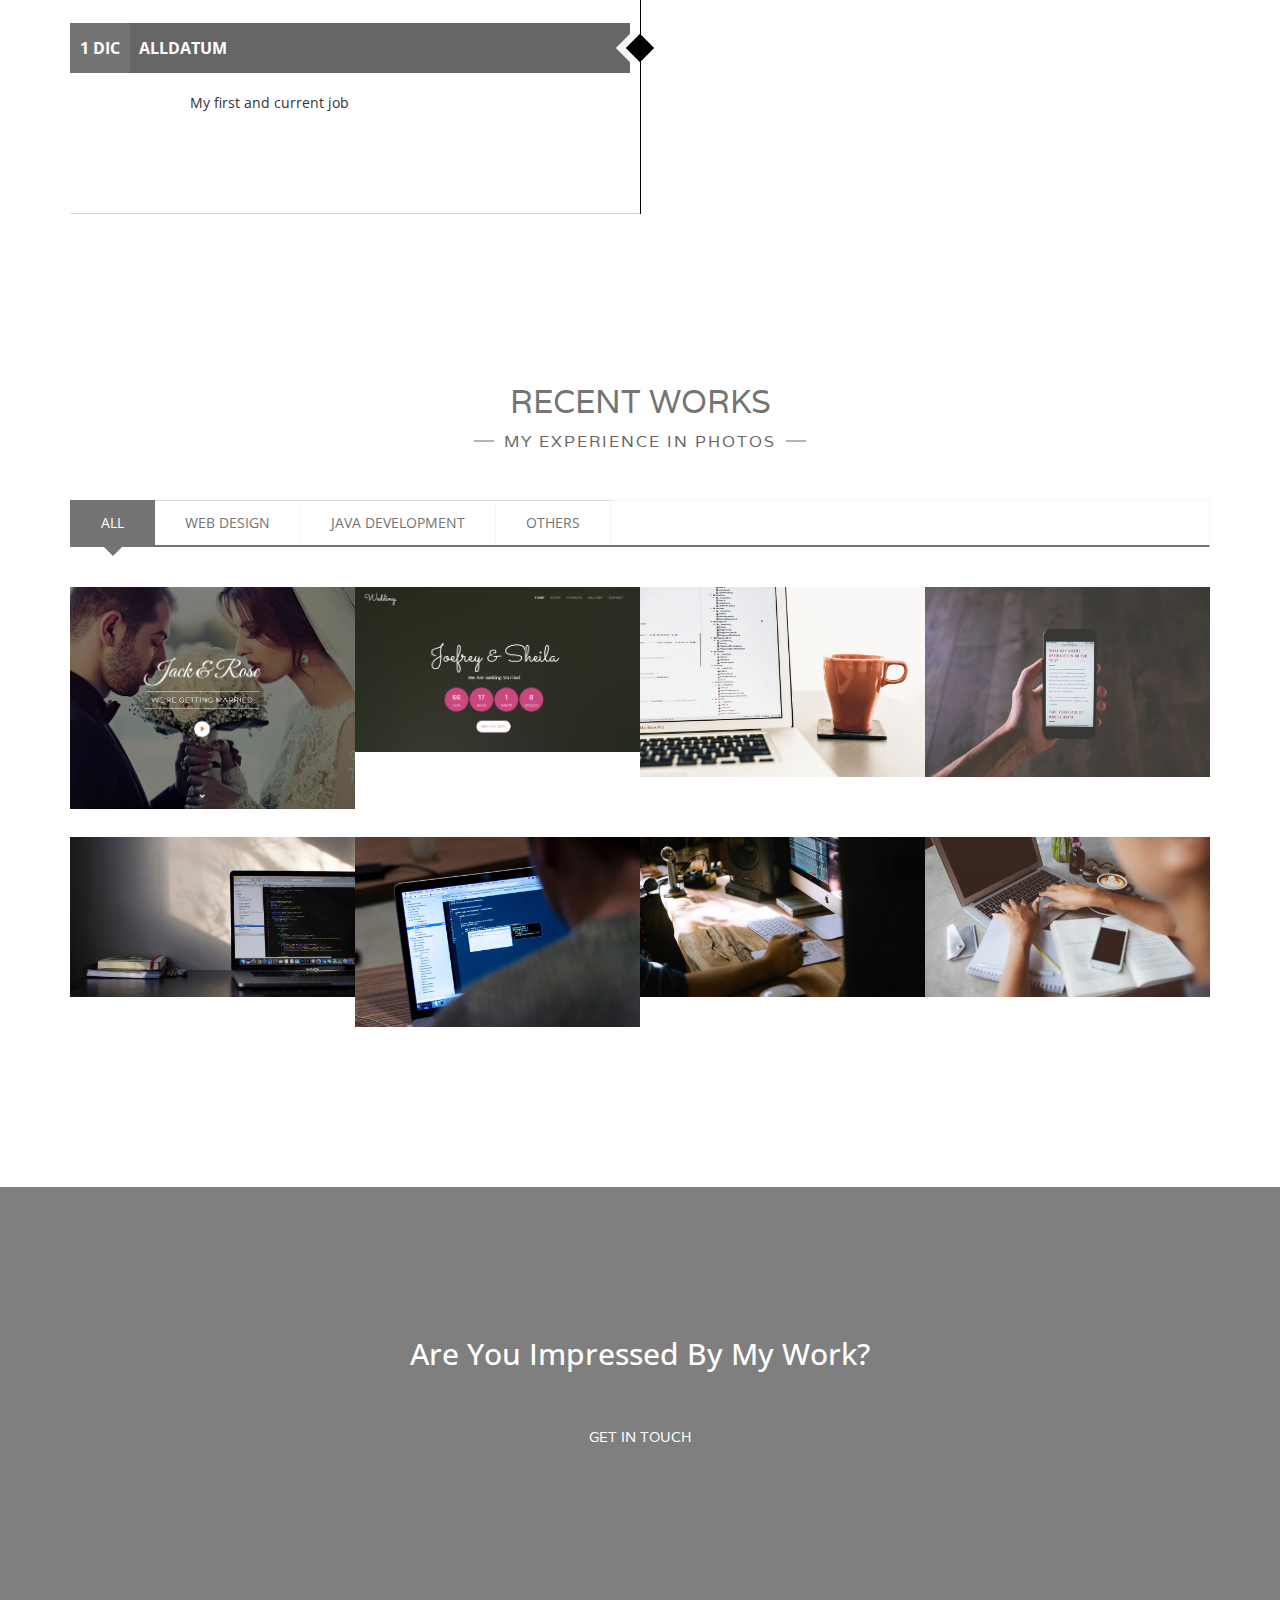
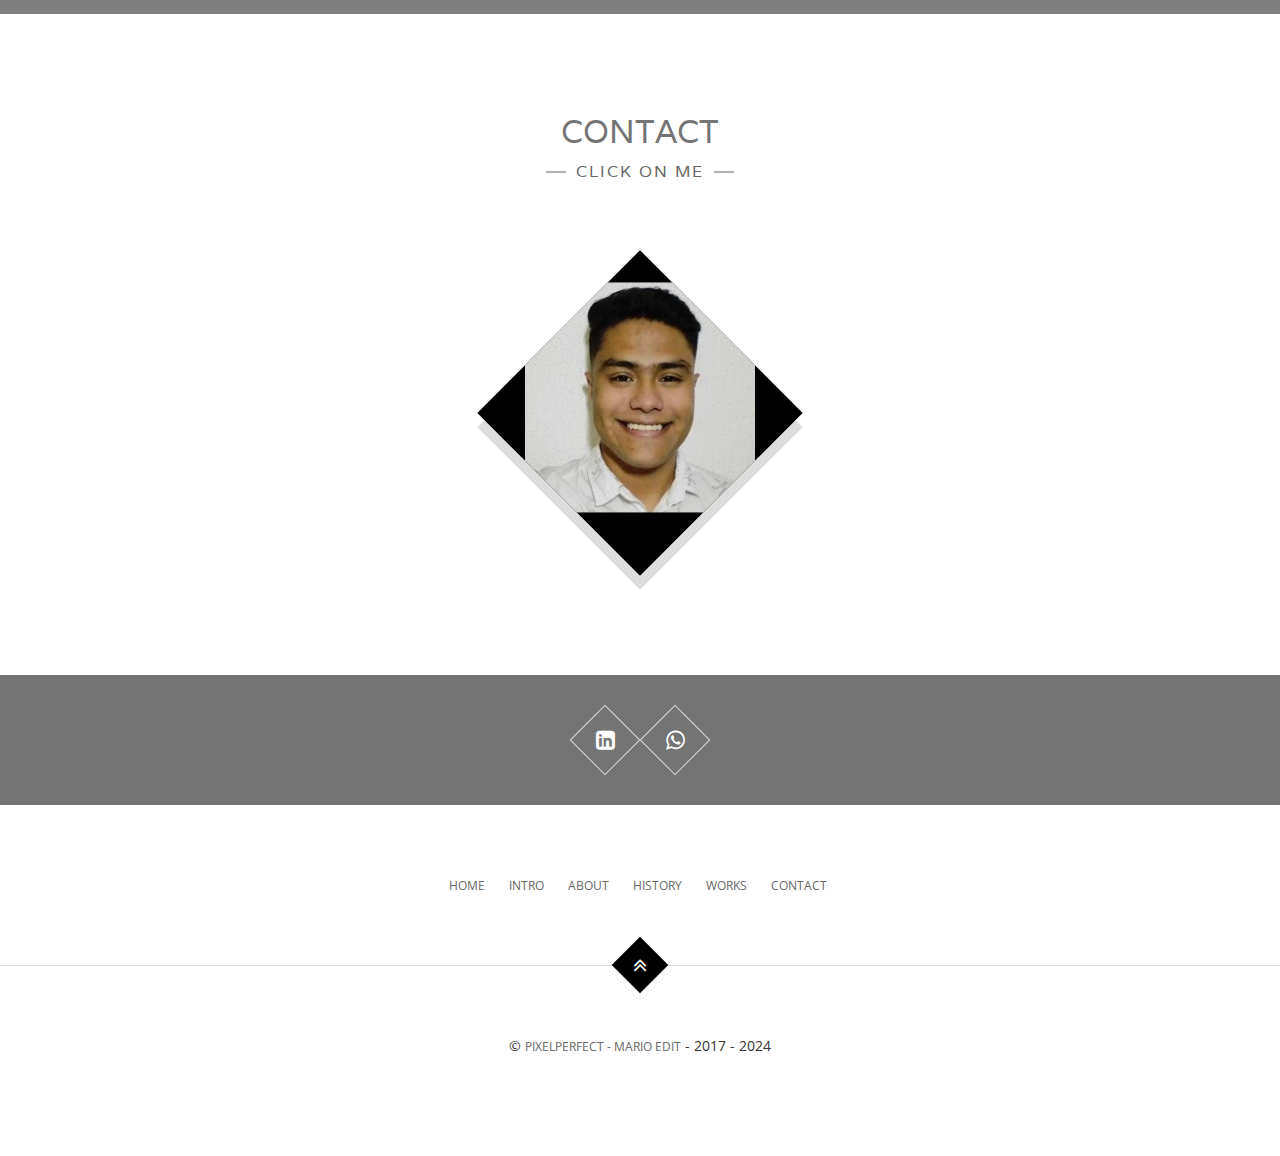
==== commit 06322a8d: "Update index.html" ====
--- a/index.html
+++ b/index.html
@@ -412,7 +412,7 @@
                                     </a>
                                 </div><!-- /.portfolio-item-thumb  -->
                                 <div class="portfolio-info">
-                                    <a href="./template3/index.html"><h3>Plantilla invitacion 1</h3></a>
+                                    <a href="./template3/index.html"><h3>Plantilla Pagina presentación</h3></a>
                                     <p>Web Development</p>
                                 </div><!-- /.portfolio-info  -->
                             </div>
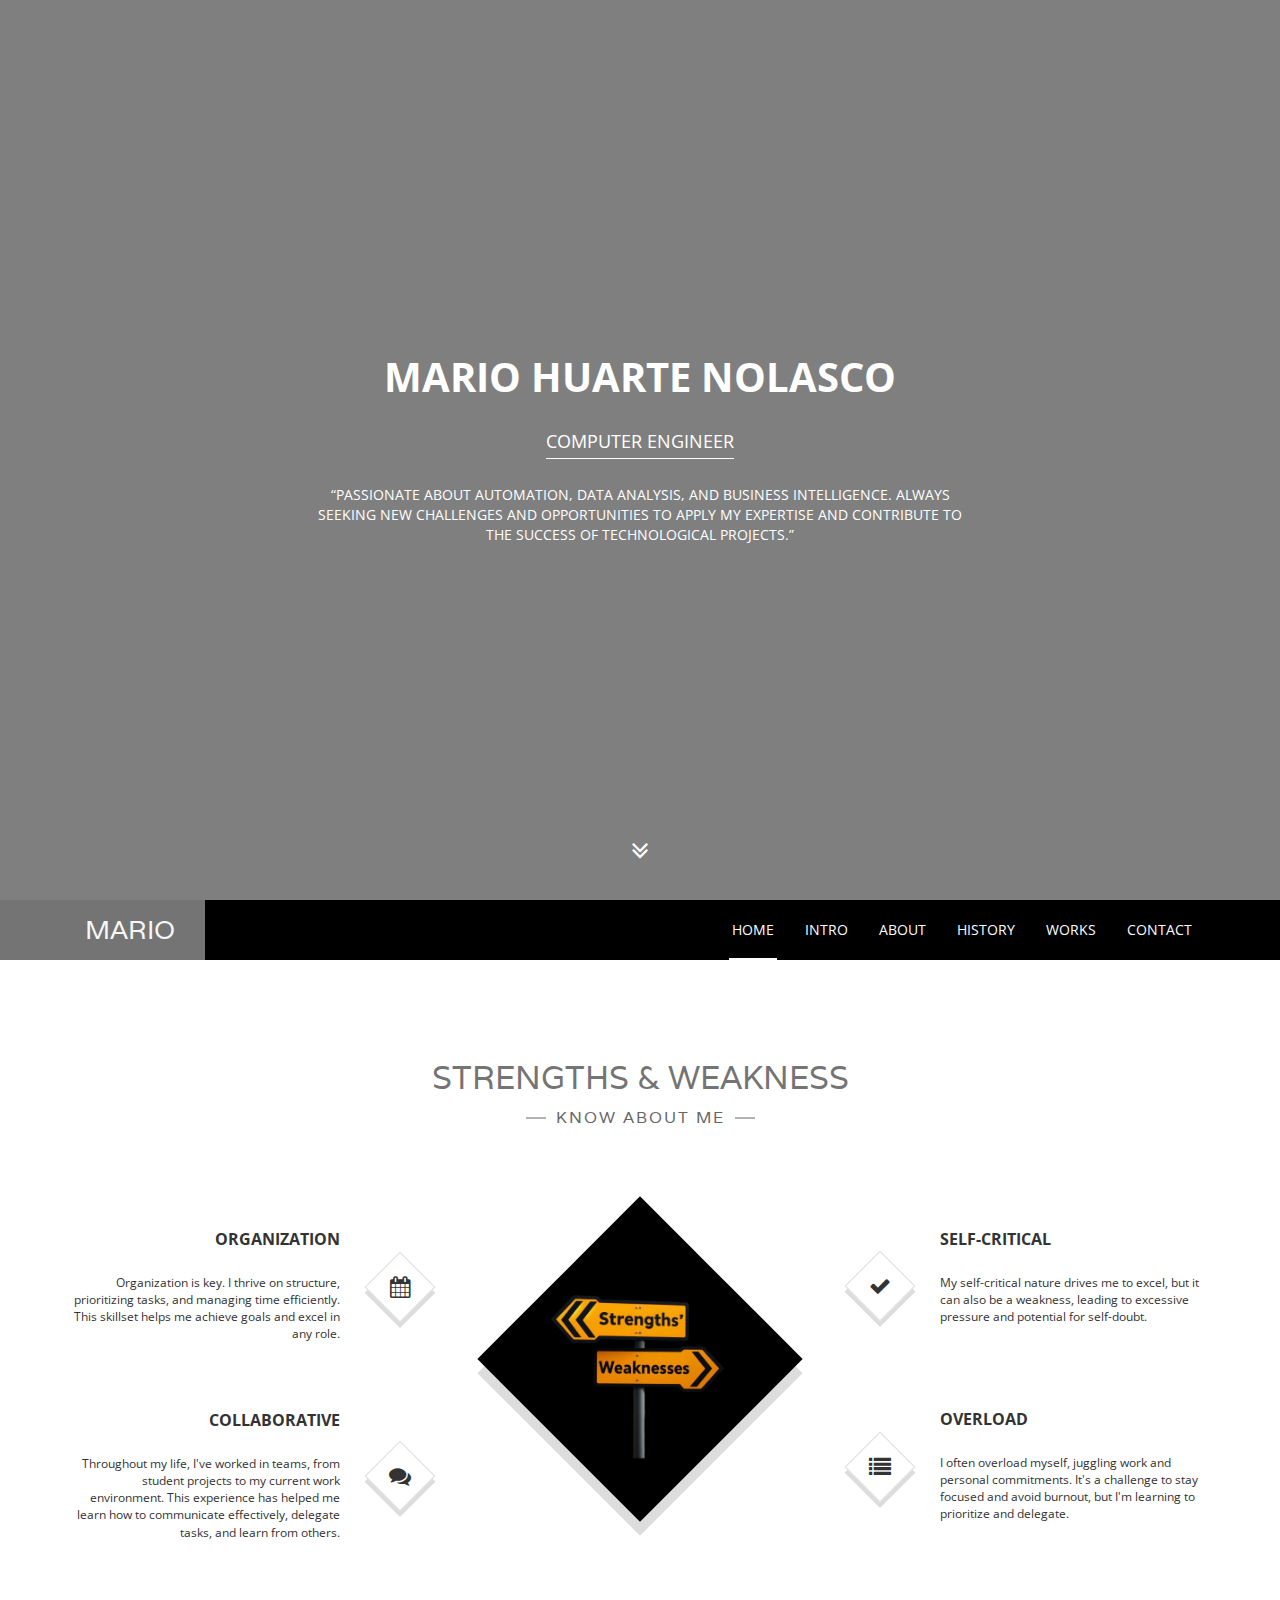
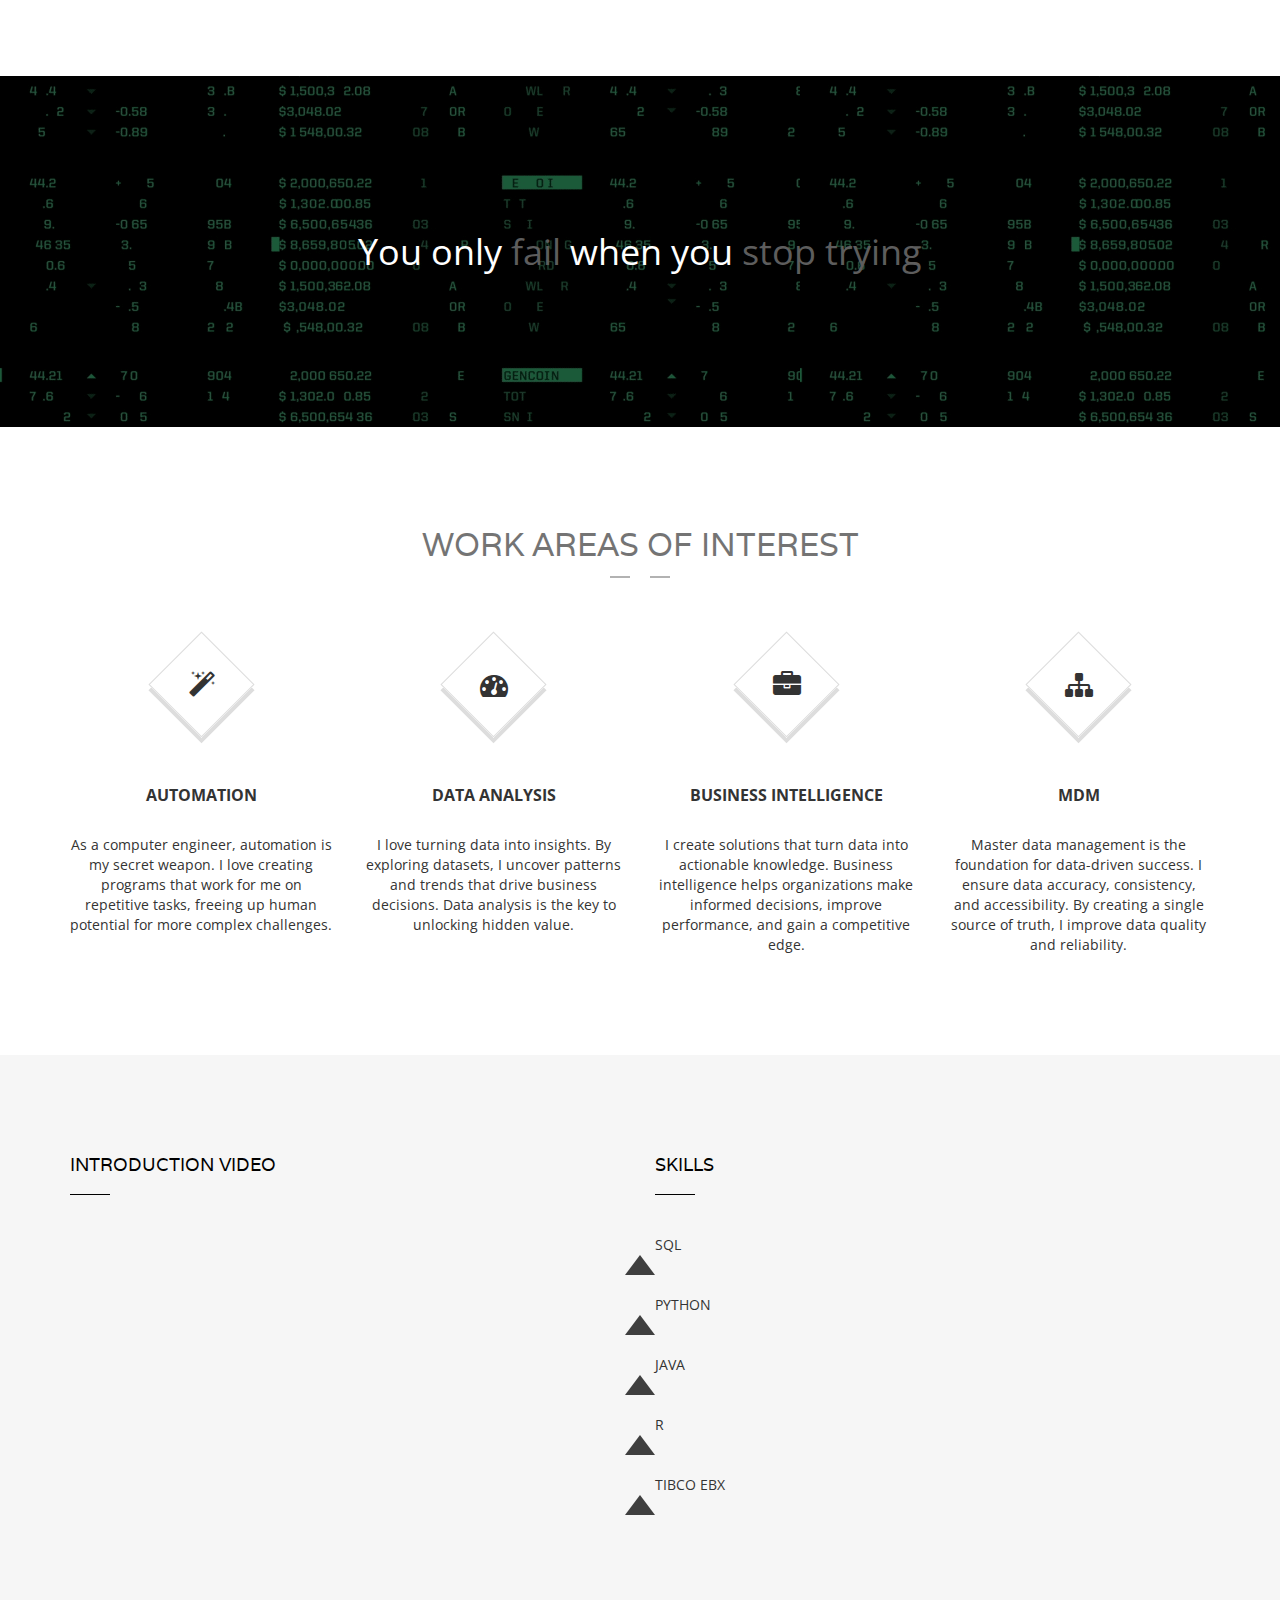
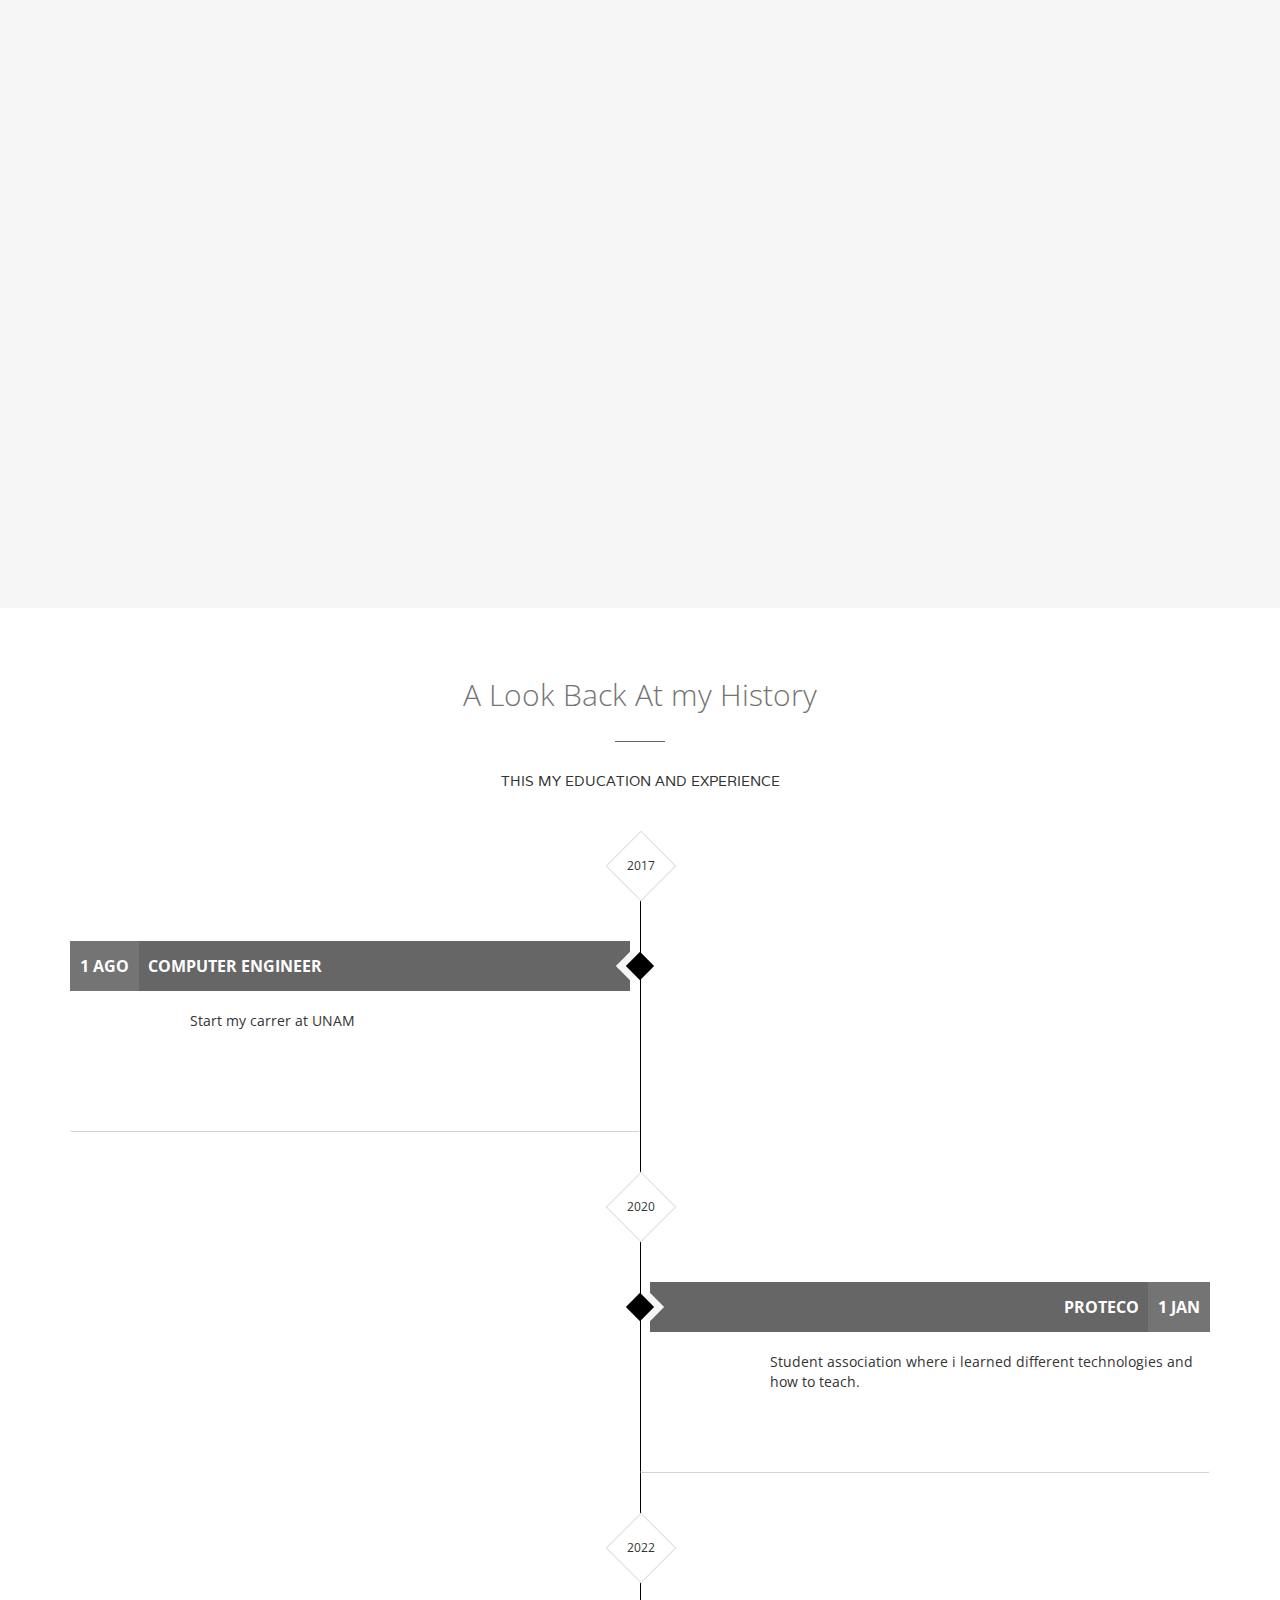
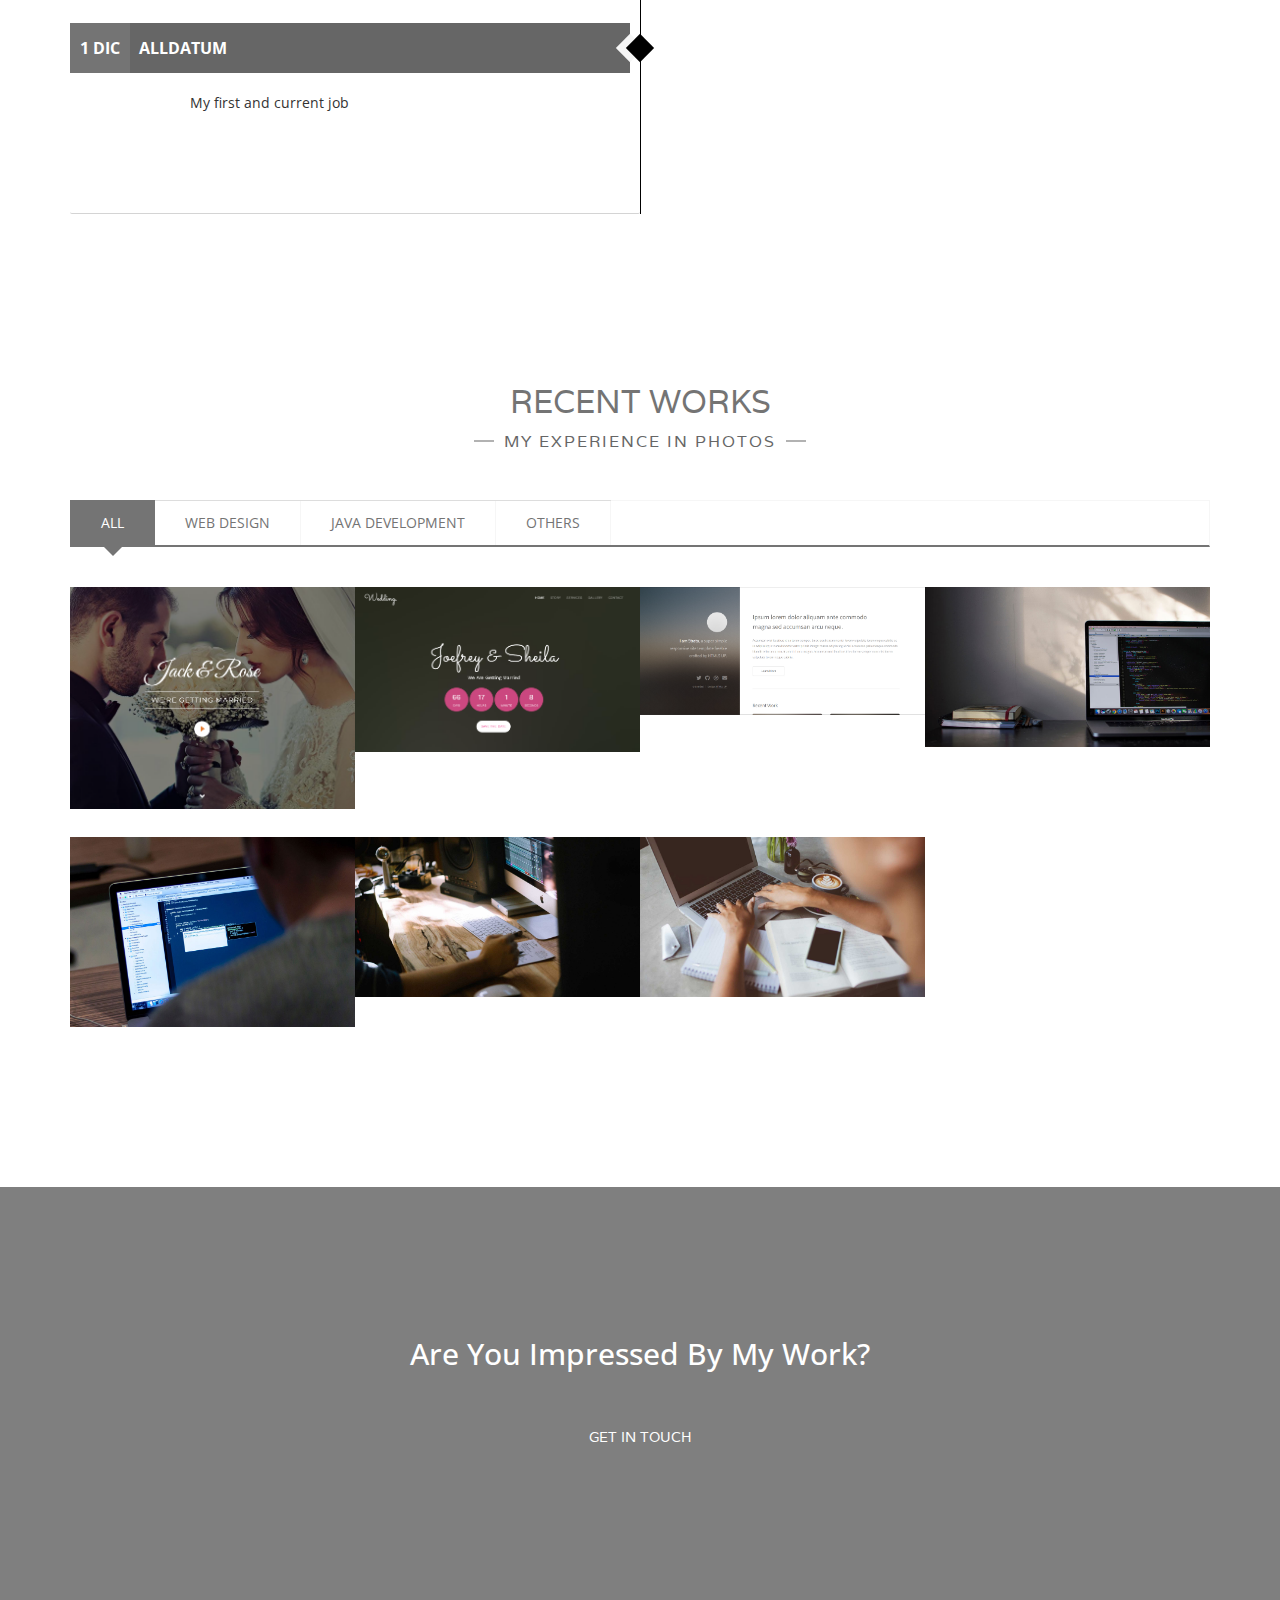
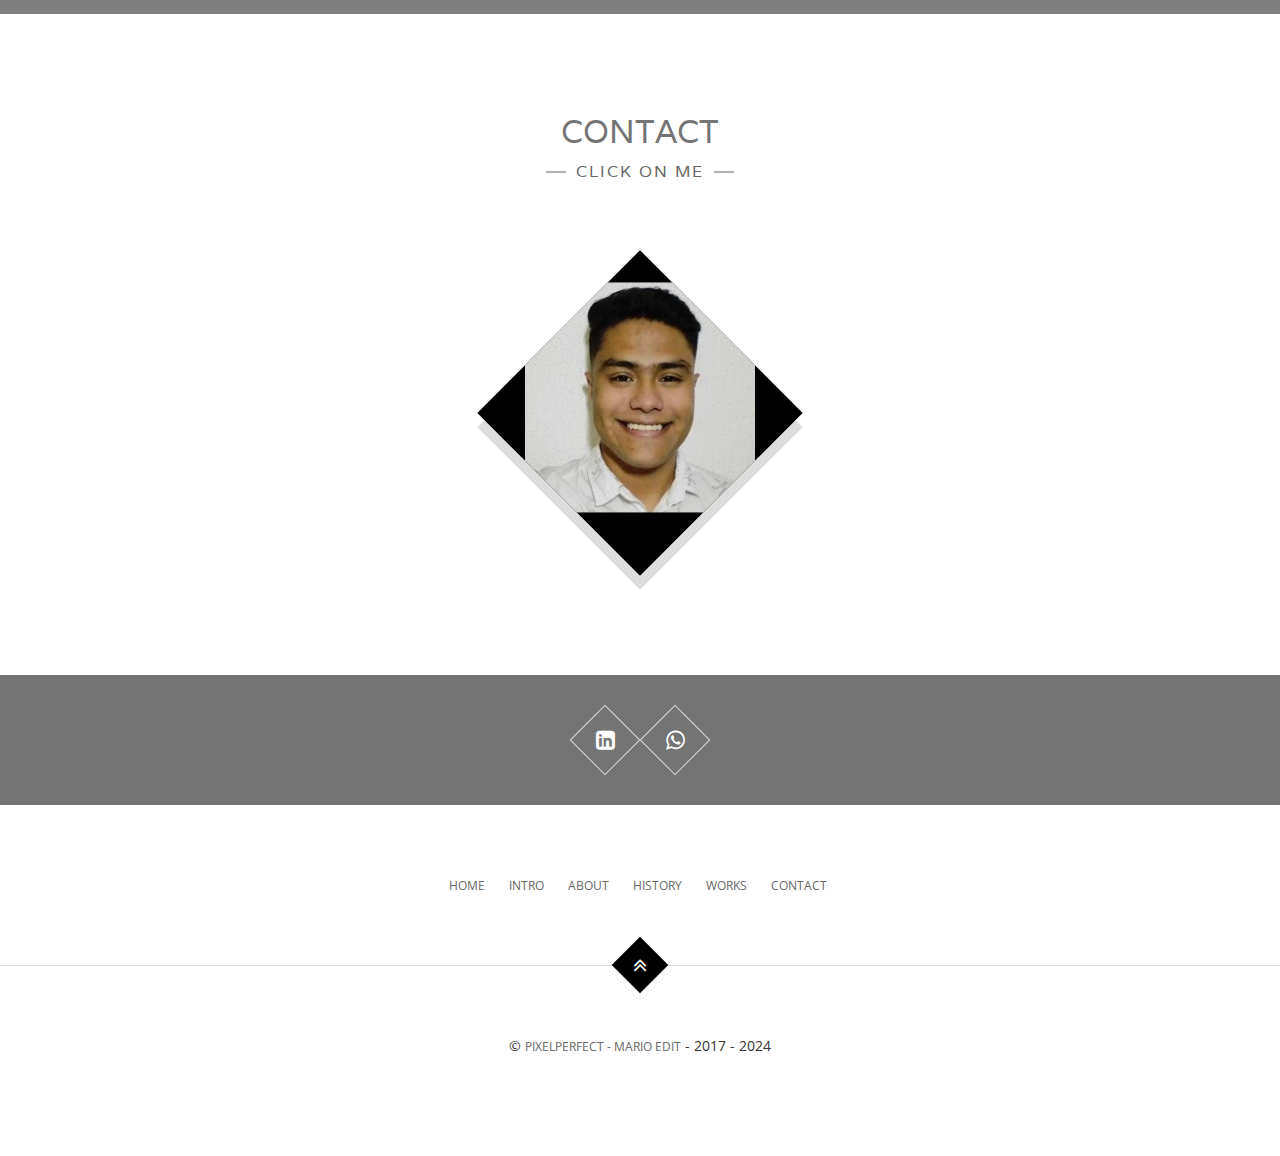
==== commit 2c41ae52: "Pagina presentacion" ====
--- a/index.html
+++ b/index.html
@@ -406,8 +406,8 @@
                         <div class="col-md-3 col-sm-4 col-xs-6" data-groups='["webdesign"]'>
                             <div class="portfolio-item">
                                 <div class="portfolio-item-thumb">
-                                    <img src="assets/img/portfolio-3.jpg" alt="" class="img-res">
-                                    <a href="#" class="rectangle" data-toggle="modal" data-target="#portfolioItem4">
+                                    <img src="assets/img/paginaPresenta.png" alt="" class="img-res">
+                                    <a href="#" class="rectangle" data-toggle="modal" data-target="#portfolioItem3">
                                         <i class="fa fa-plus"></i>
                                     </a>
                                 </div><!-- /.portfolio-item-thumb  -->
@@ -417,21 +417,6 @@
                                 </div><!-- /.portfolio-info  -->
                             </div>
                         </div>
-                        <!-- Portfolio item -->
-                        <div class="col-md-3 col-sm-4 col-xs-6" data-groups='["others"]'>
-                            <div class="portfolio-item">
-                                <div class="portfolio-item-thumb">
-                                    <img src="assets/img/portfolio-4.jpg" alt="" class="img-res">
-                                    <a href="#" class="rectangle" data-toggle="modal" data-target="#portfolioItem3">
-                                        <i class="fa fa-plus"></i>
-                                    </a>
-                                </div><!-- /.portfolio-item-thumb  -->
-                                <div class="portfolio-info">
-                                    <h3>IOS App</h3>
-                                    <p>Mobile App</p>
-                                </div><!-- /.portfolio-info  -->
-                            </div>
-                        </div><!-- /.col-md-3  -->
                         <!-- Portfolio item -->
                         <div class="col-md-3 col-sm-4 col-xs-6" data-groups='["javadev"]'>
                             <div class="portfolio-item">
@@ -625,8 +610,8 @@
                     <img class="img-res" src="assets/img/portfolio-4.jpg" alt="">
                 </div>
                 <div class="modal-body">
-                    <h4 class="modal-title">Project title</h4>
-                    <p>Lorem ipsum dolor sit amet, consectetur adipiscing elit. Donec commodo finibus tristique. Maecenas dignissim condimentum sem eu tincidunt. Curabitur in dui quis magna vestibulum pulvinar a ut urna. Nam pellentesque mattis urna. Aenean eget lectus sit amet turpis facilisis consectetur quis vel ante. Integer in massa ut nibh ultricies sagittis imperdiet in ante. Nam sed turpis vel ante placerat feugiat ac tempus magna. Nam aliquet ullamcorper dolor non hendrerit.</p>
+                    <h4 class="modal-title">Pagina presentación</h4>
+                    <p>Ejemplo de pagina de presentación.</p>
                 </div>
                 <div class="modal-footer">
                     <a href="#" class="btn">Visit Page</a>
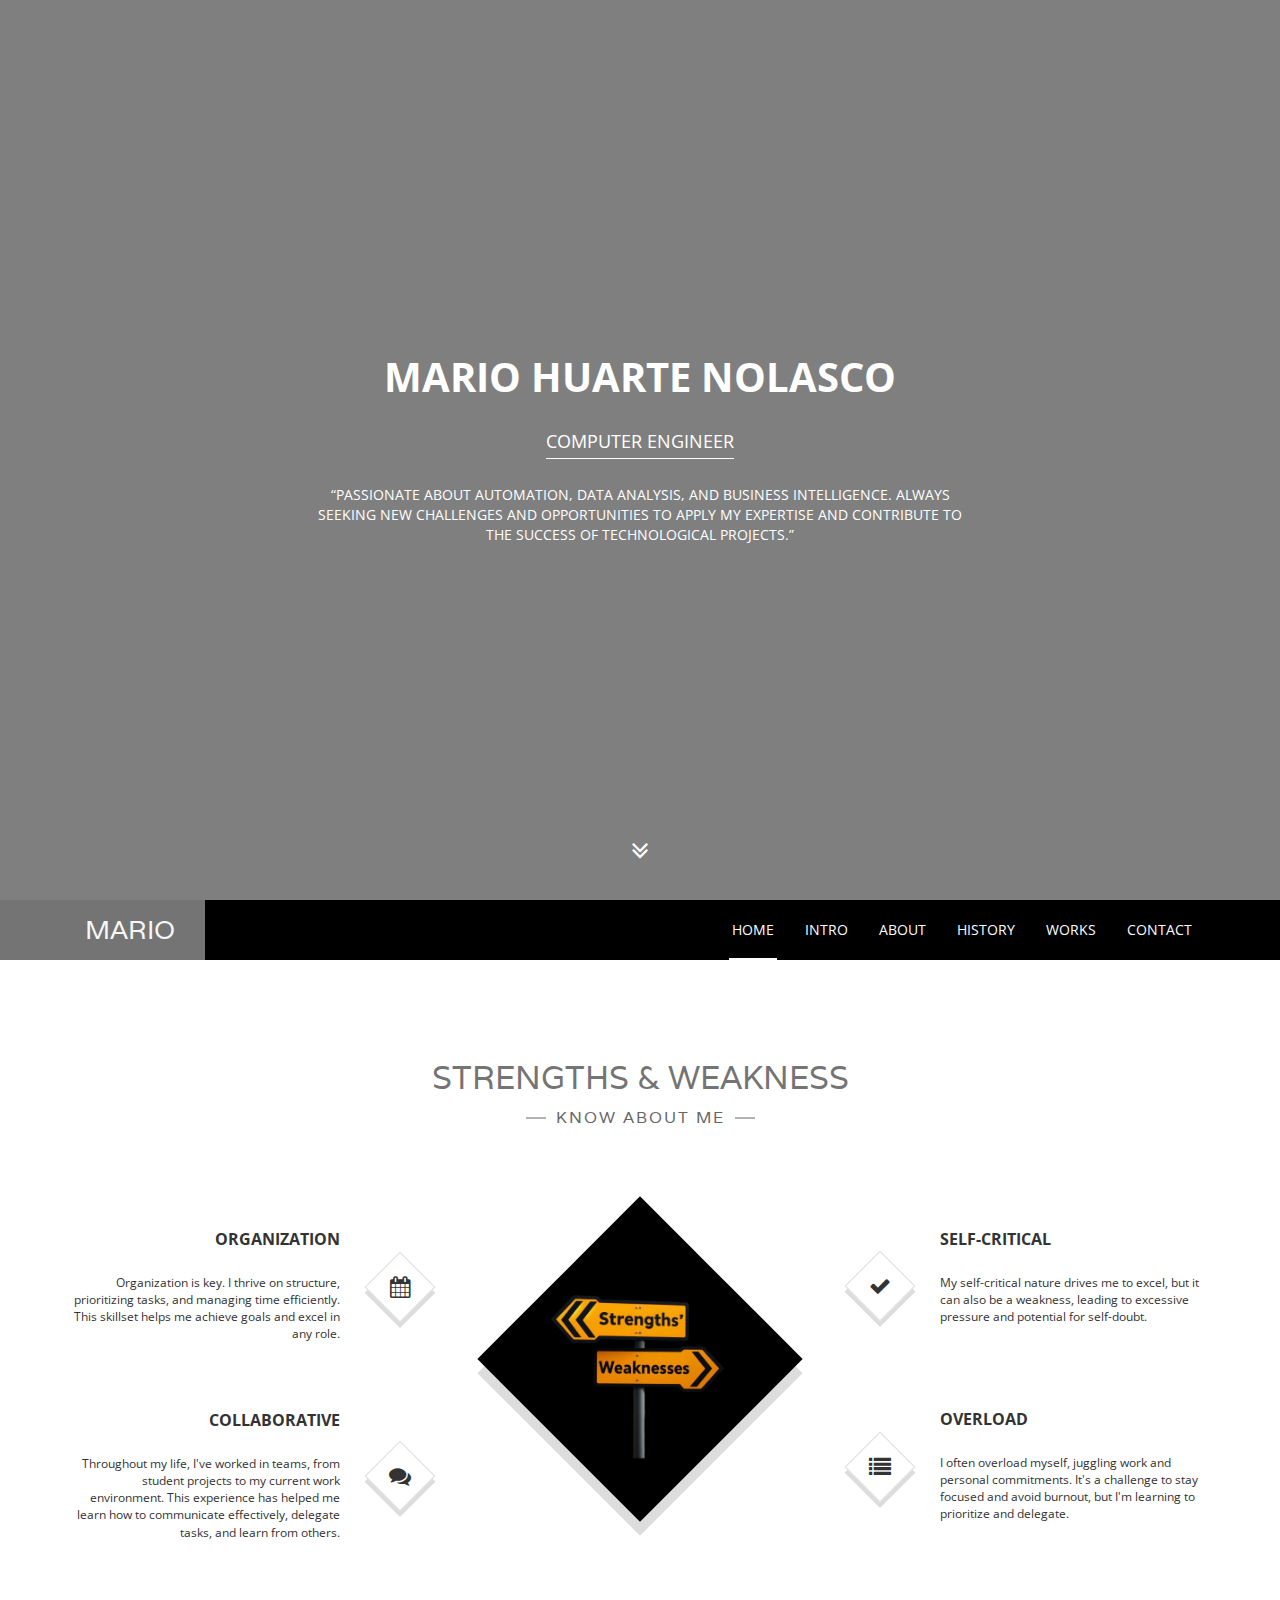
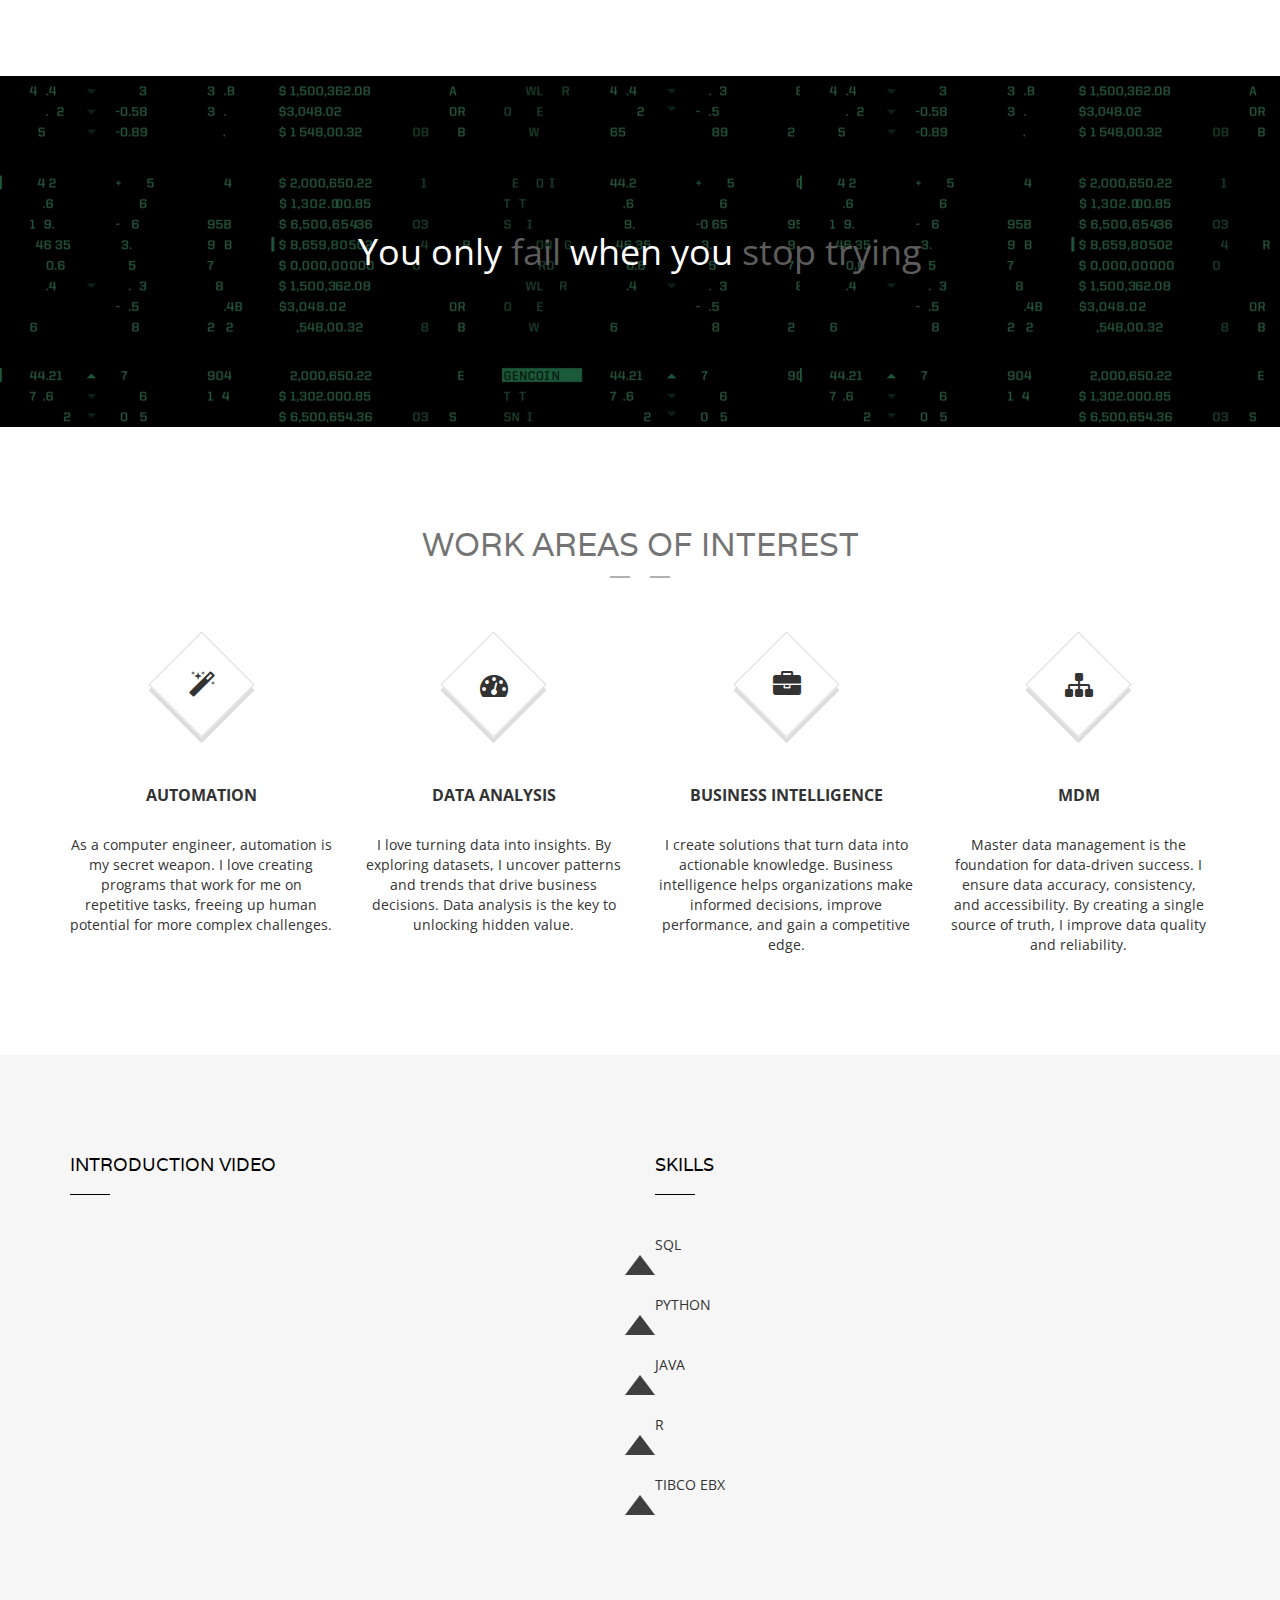
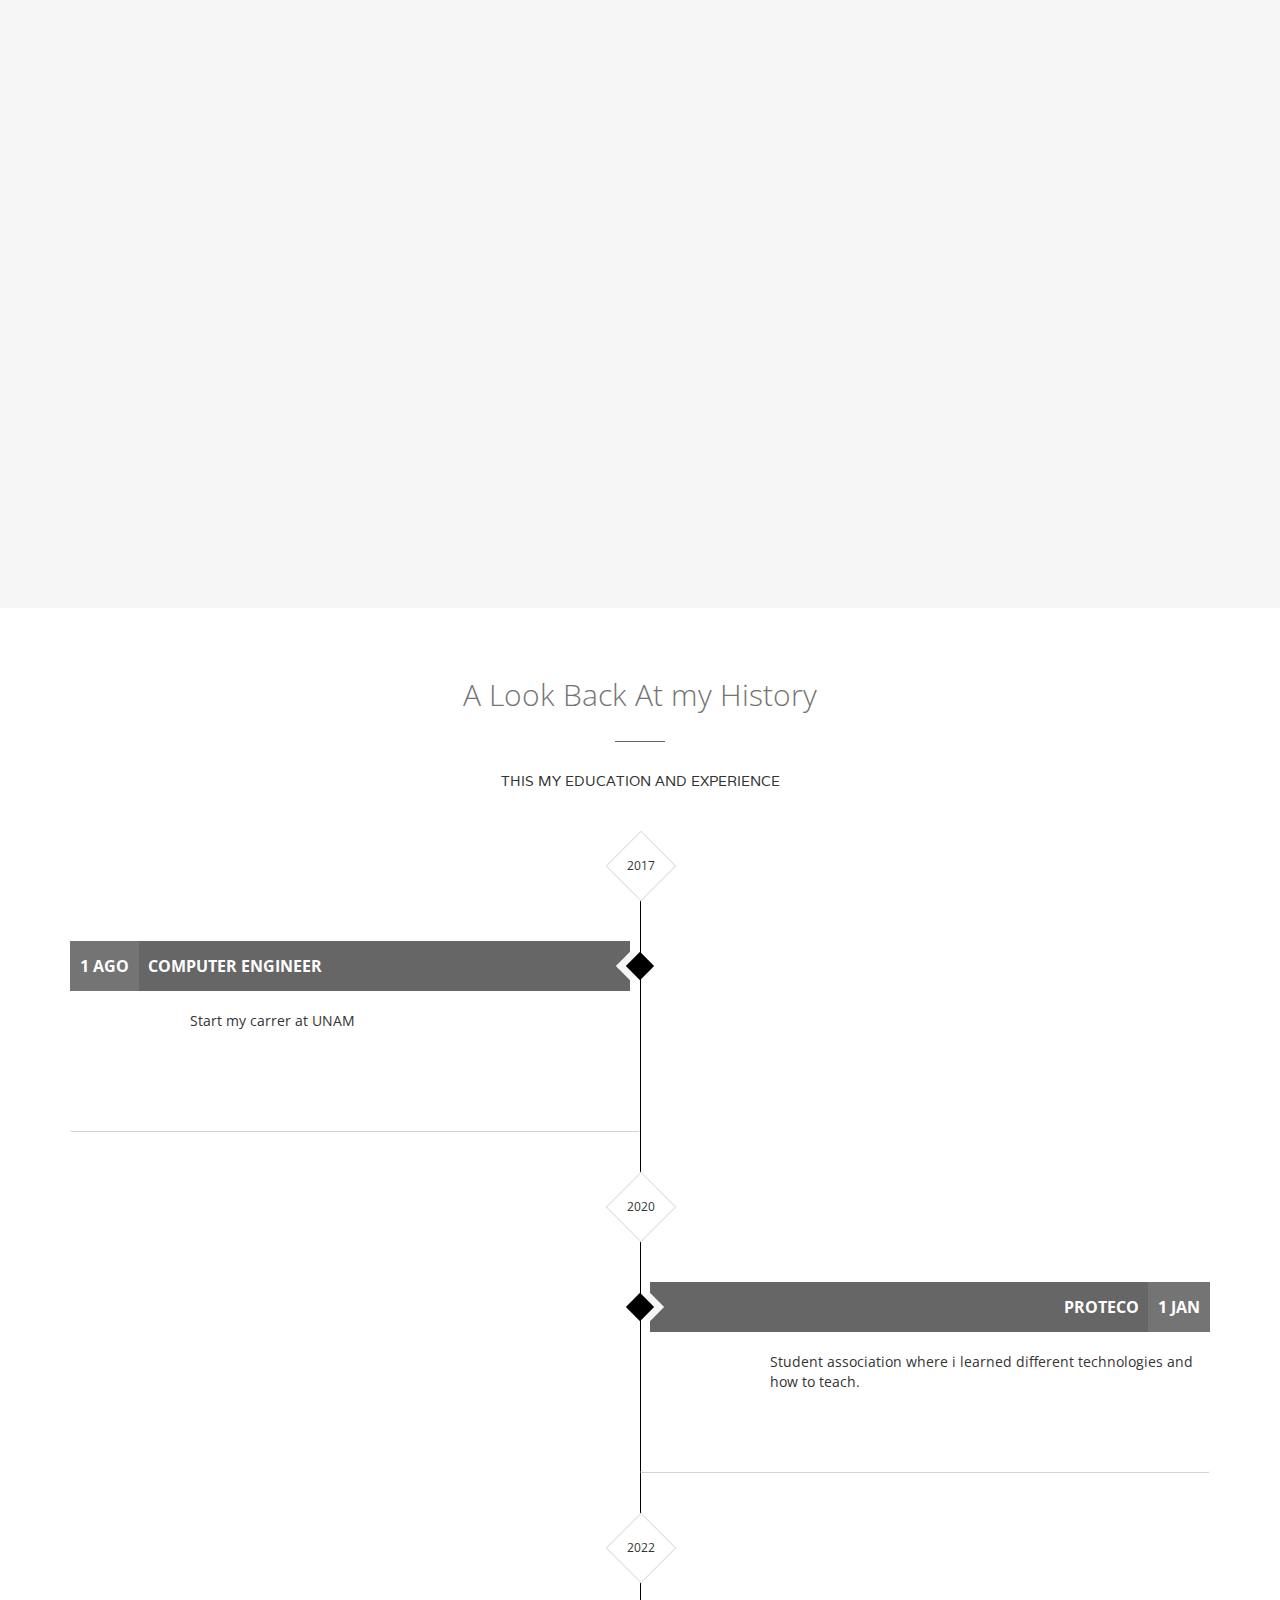
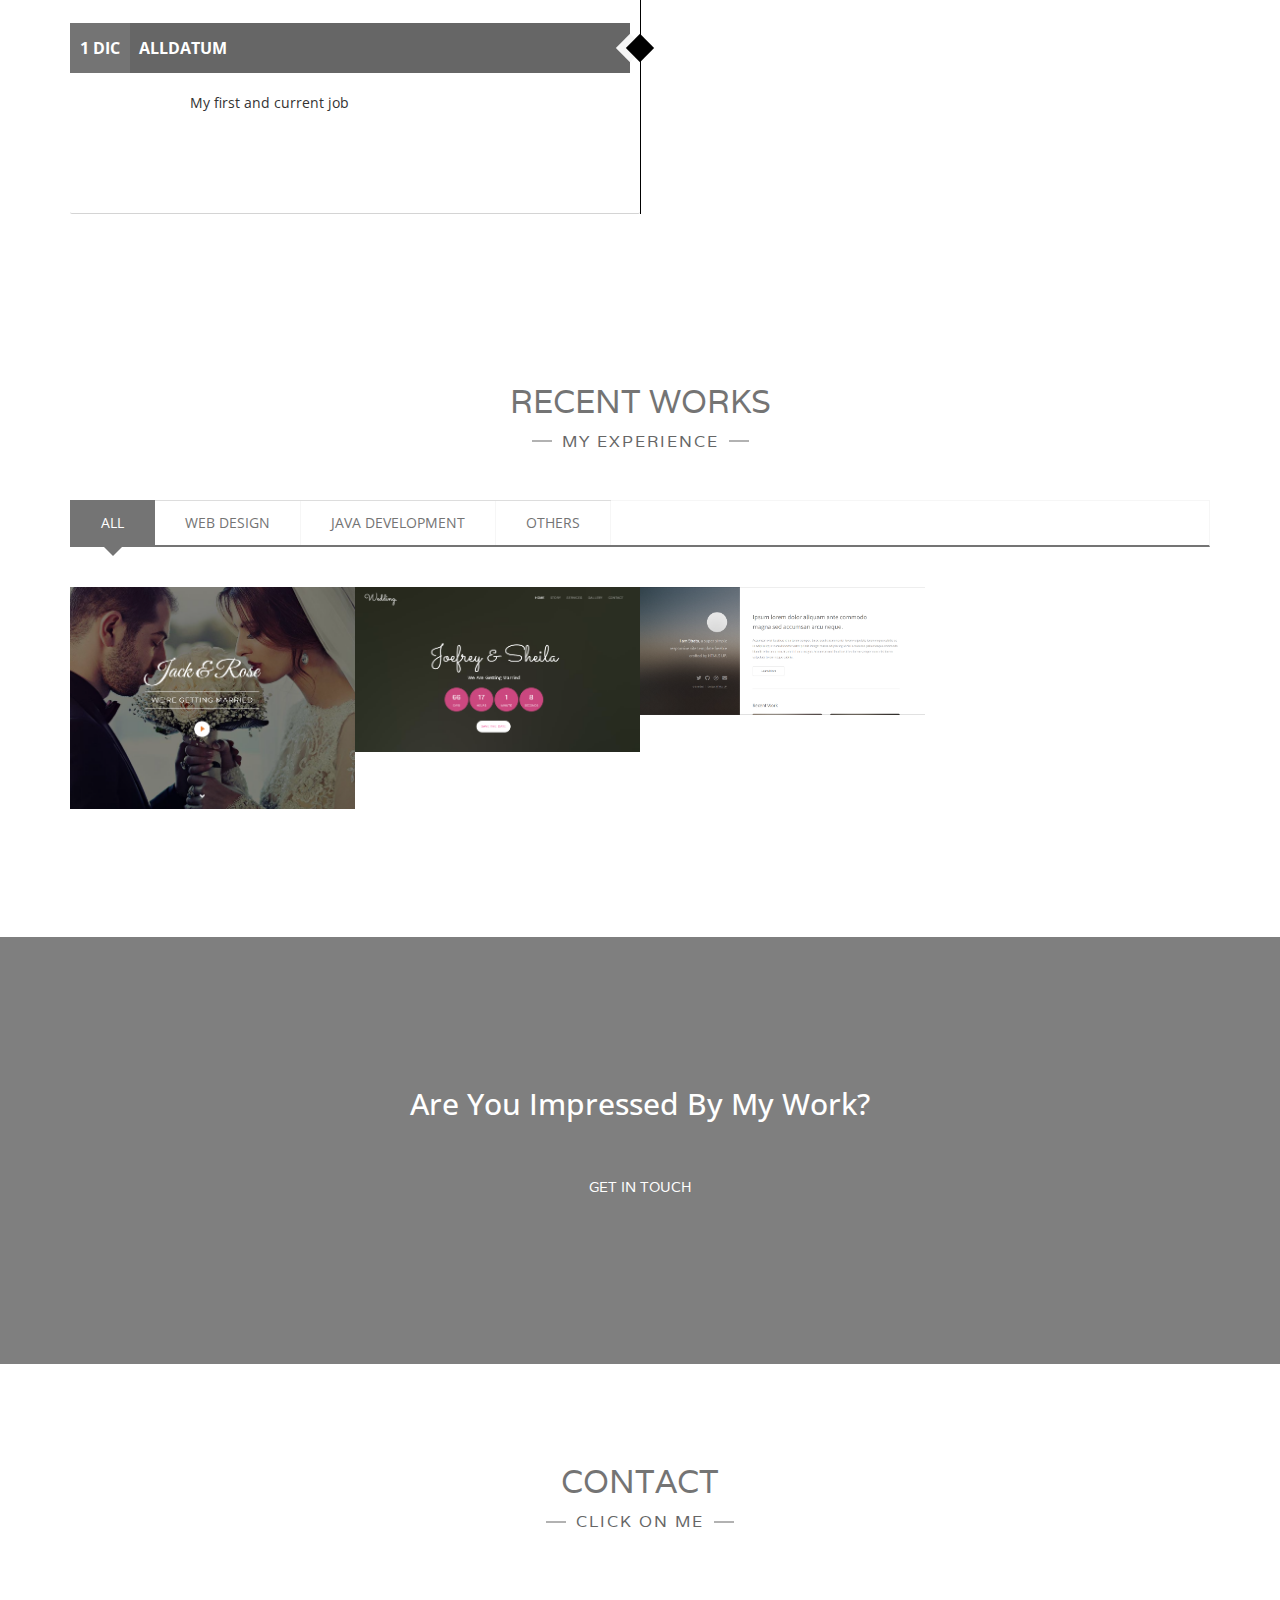
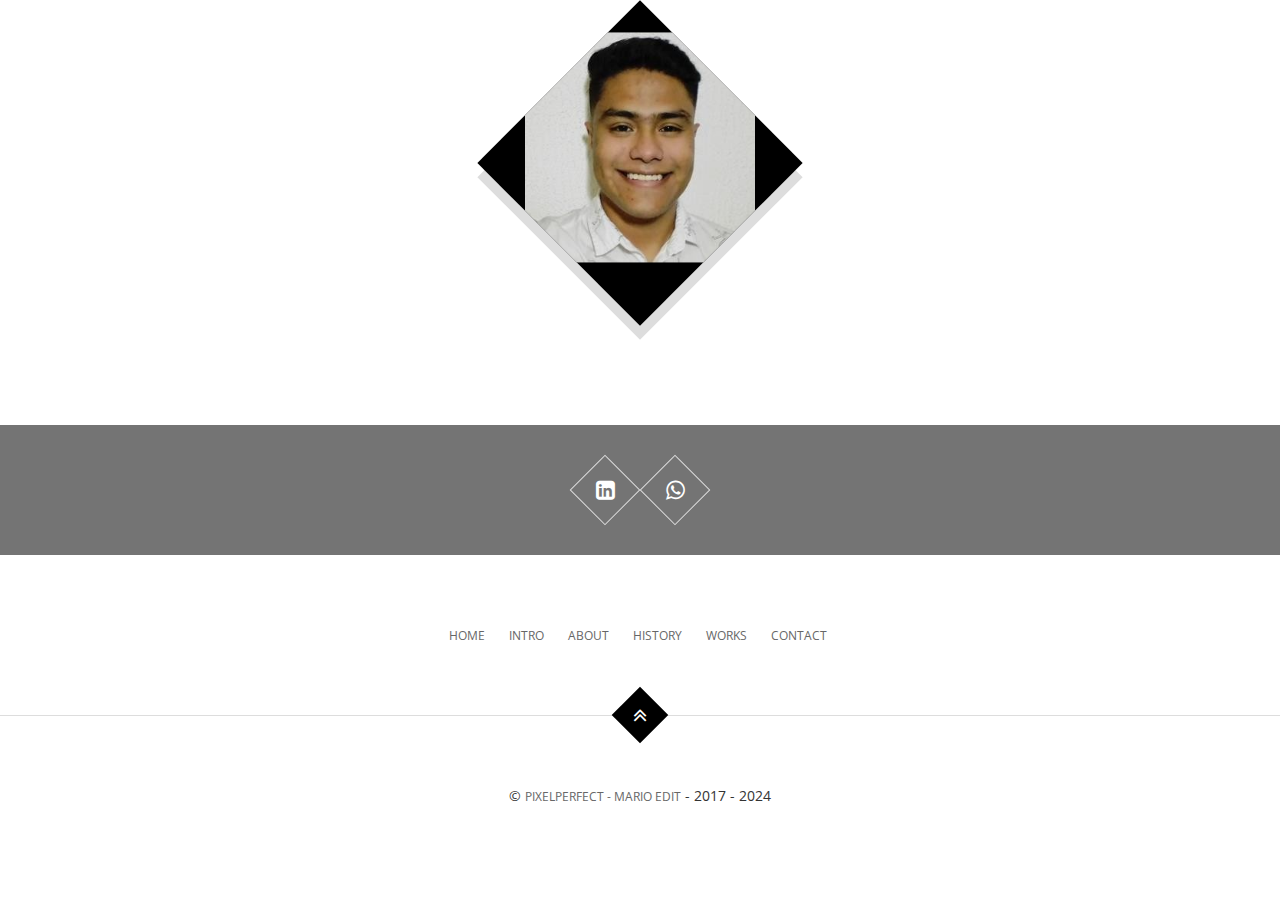
==== commit 00e78291: "Muestras" ====
--- a/index.html
+++ b/index.html
@@ -361,7 +361,7 @@
         <section class="site-section section-works" id="works">
             <div class="container">
                 <h2>RECENT WORKS</h2>
-                <p class="section-subtitle"><span>My experience in photos</span></p>
+                <p class="section-subtitle"><span>My experience</span></p>
 
                 <div class="portfolio">
                     <ul class="portfolio-sorting list-inline">
@@ -417,67 +417,6 @@
                                 </div><!-- /.portfolio-info  -->
                             </div>
                         </div>
-                        <!-- Portfolio item -->
-                        <div class="col-md-3 col-sm-4 col-xs-6" data-groups='["javadev"]'>
-                            <div class="portfolio-item">
-                                <div class="portfolio-item-thumb">
-                                    <img src="assets/img/portfolio-5.jpg" alt="" class="img-res">
-                                    <a href="#" class="rectangle" data-toggle="modal" data-target="#portfolioItem5">
-                                        <i class="fa fa-plus"></i>
-                                    </a>
-                                </div><!-- /.portfolio-item-thumb  -->
-                                <div class="portfolio-info">
-                                    <h3>Wordpress Website</h3>
-                                    <p>Web Development</p>
-                                </div><!-- /.portfolio-info  -->
-                            </div>
-                        </div><!-- /.col-md-3  -->
-                        <!-- Portfolio item -->
-                        <div class="col-md-3 col-sm-4 col-xs-6" data-groups='["others"]'>
-                            <div class="portfolio-item">
-                                <div class="portfolio-item-thumb">
-                                    <img src="assets/img/portfolio-6.jpg" alt="" class="img-res">
-                                    <a href="#" class="rectangle" data-toggle="modal" data-target="#portfolioItem6">
-                                        <i class="fa fa-plus"></i>
-                                    </a>
-                                </div><!-- /.portfolio-item-thumb  -->
-                                <div class="portfolio-info">
-                                    <h3>Android App</h3>
-                                    <p>Mobile App</p>
-                                </div><!-- /.portfolio-info  -->
-                            </div>
-                        </div><!-- /.col-md-3  -->
-                        <!-- Portfolio item -->
-                        <div class="col-md-3 col-sm-4 col-xs-6" data-groups='["javadev"]'>
-                            <div class="portfolio-item">
-                                <div class="portfolio-item-thumb">
-                                    <img src="assets/img/portfolio-7.jpg" alt="" class="img-res">
-                                    <a href="#" class="rectangle" data-toggle="modal" data-target="#portfolioItem7">
-                                        <i class="fa fa-plus"></i>
-                                    </a>
-                                </div><!-- /.portfolio-item-thumb  -->
-                                <div class="portfolio-info">
-                                    <h3>Woocommerce Website</h3>
-                                    <p>Web Development</p>
-                                </div><!-- /.portfolio-info  -->
-                            </div>
-                        </div><!-- /.col-md-3  -->
-                        <!-- Portfolio item -->
-                        <div class="col-md-3 col-sm-4 col-xs-6" data-groups='["webdesign"]'>
-                            <div class="portfolio-item">
-                                <div class="portfolio-item-thumb">
-                                    <img src="assets/img/portfolio-8.jpg" alt="" class="img-res">
-                                    <a href="#" class="rectangle" data-toggle="modal" data-target="#portfolioItem8">
-                                        <i class="fa fa-plus"></i>
-                                    </a>
-                                </div><!-- /.portfolio-item-thumb  -->
-                                <div class="portfolio-info">
-                                    <h3>PSD Template</h3>
-                                    <p>Web Design</p>
-                                </div><!-- /.portfolio-info  -->
-                            </div>
-                        </div><!-- /.col-md-3  -->
-
                     </div><!-- /#grid -->
                 </div>
             </div>
